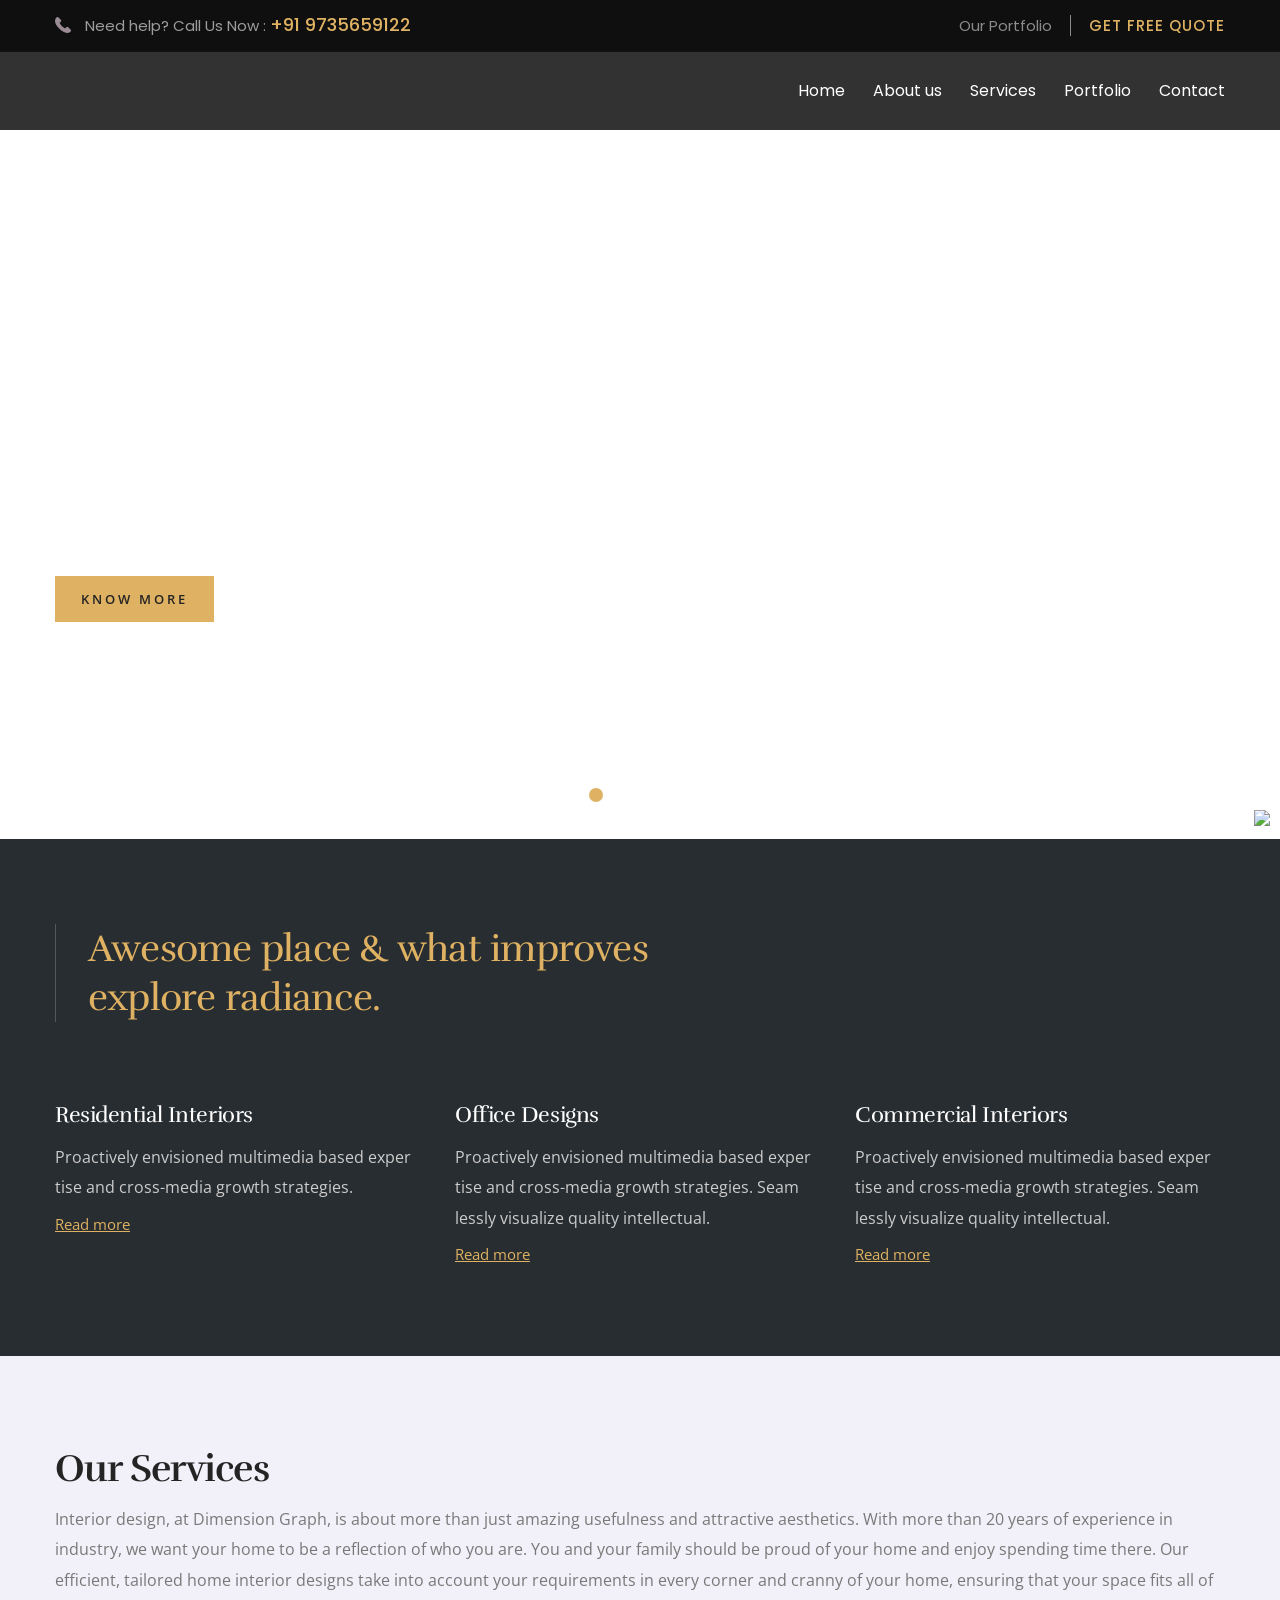
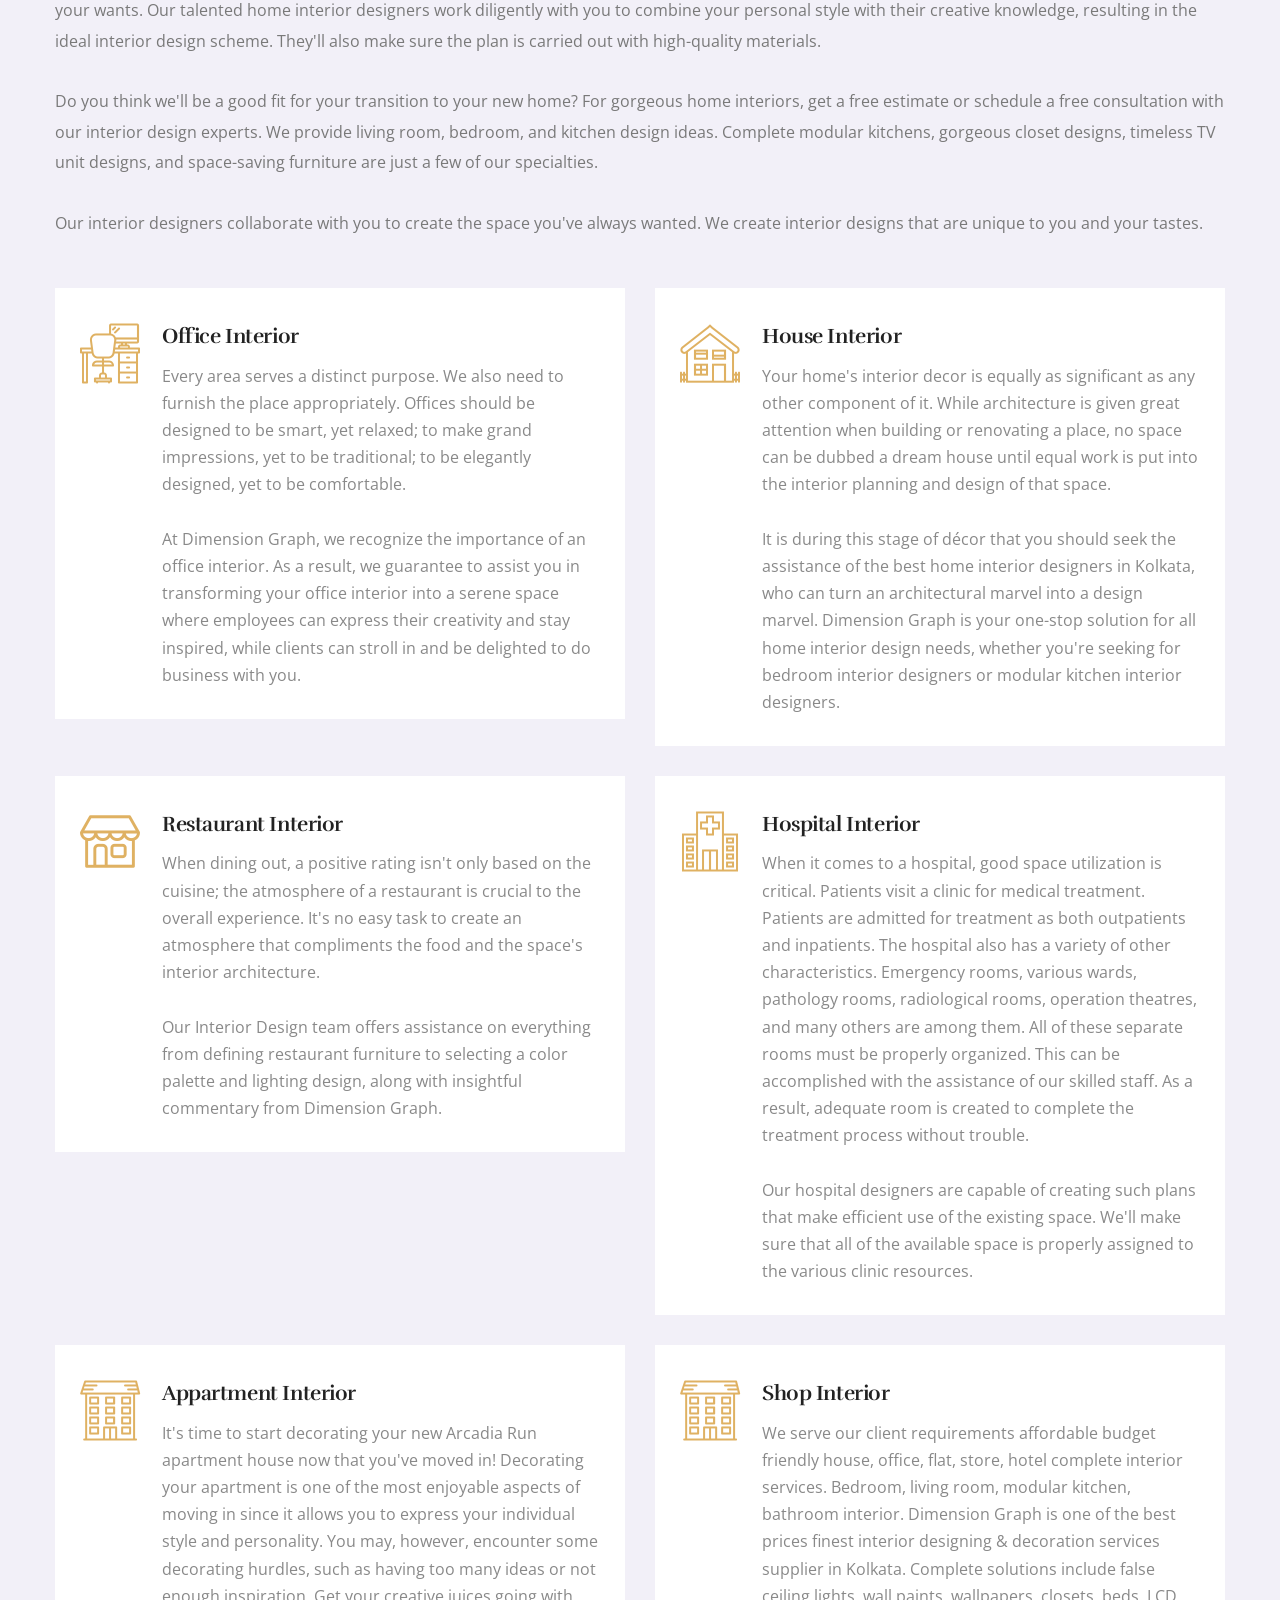
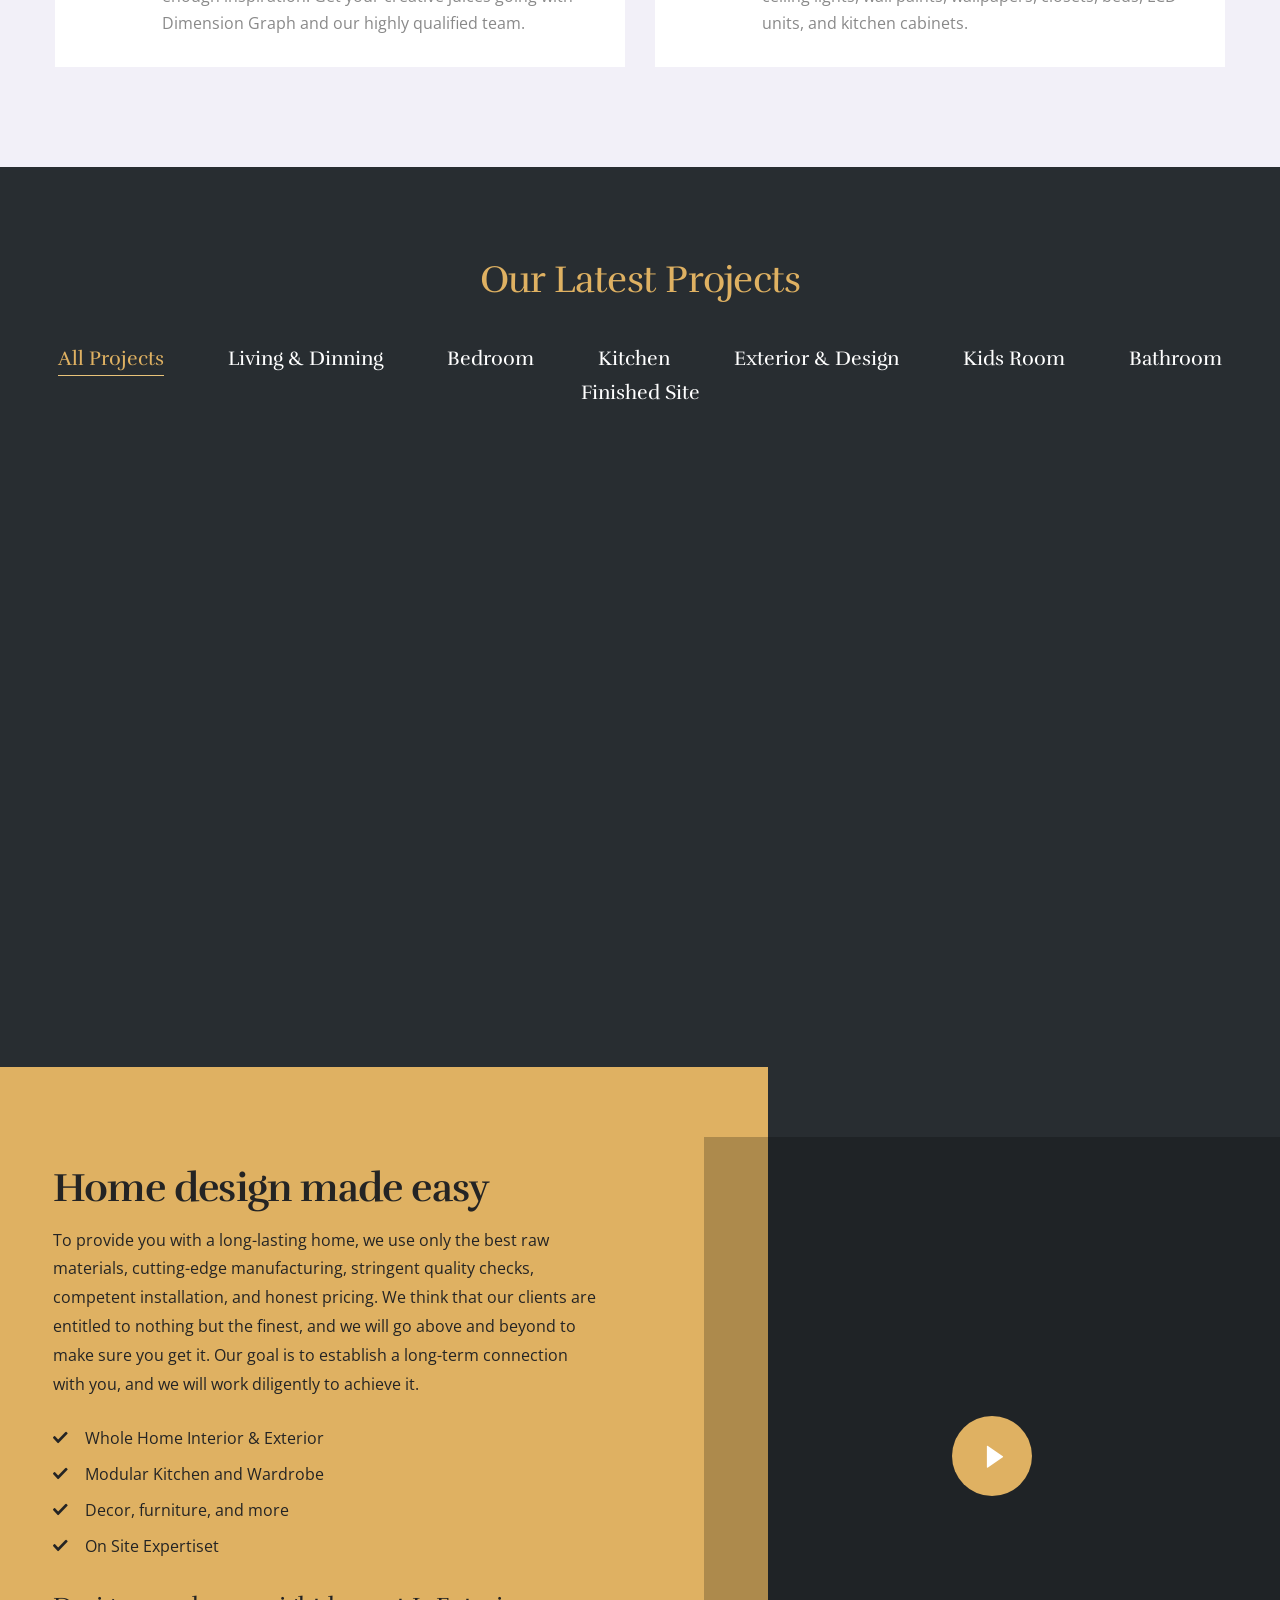
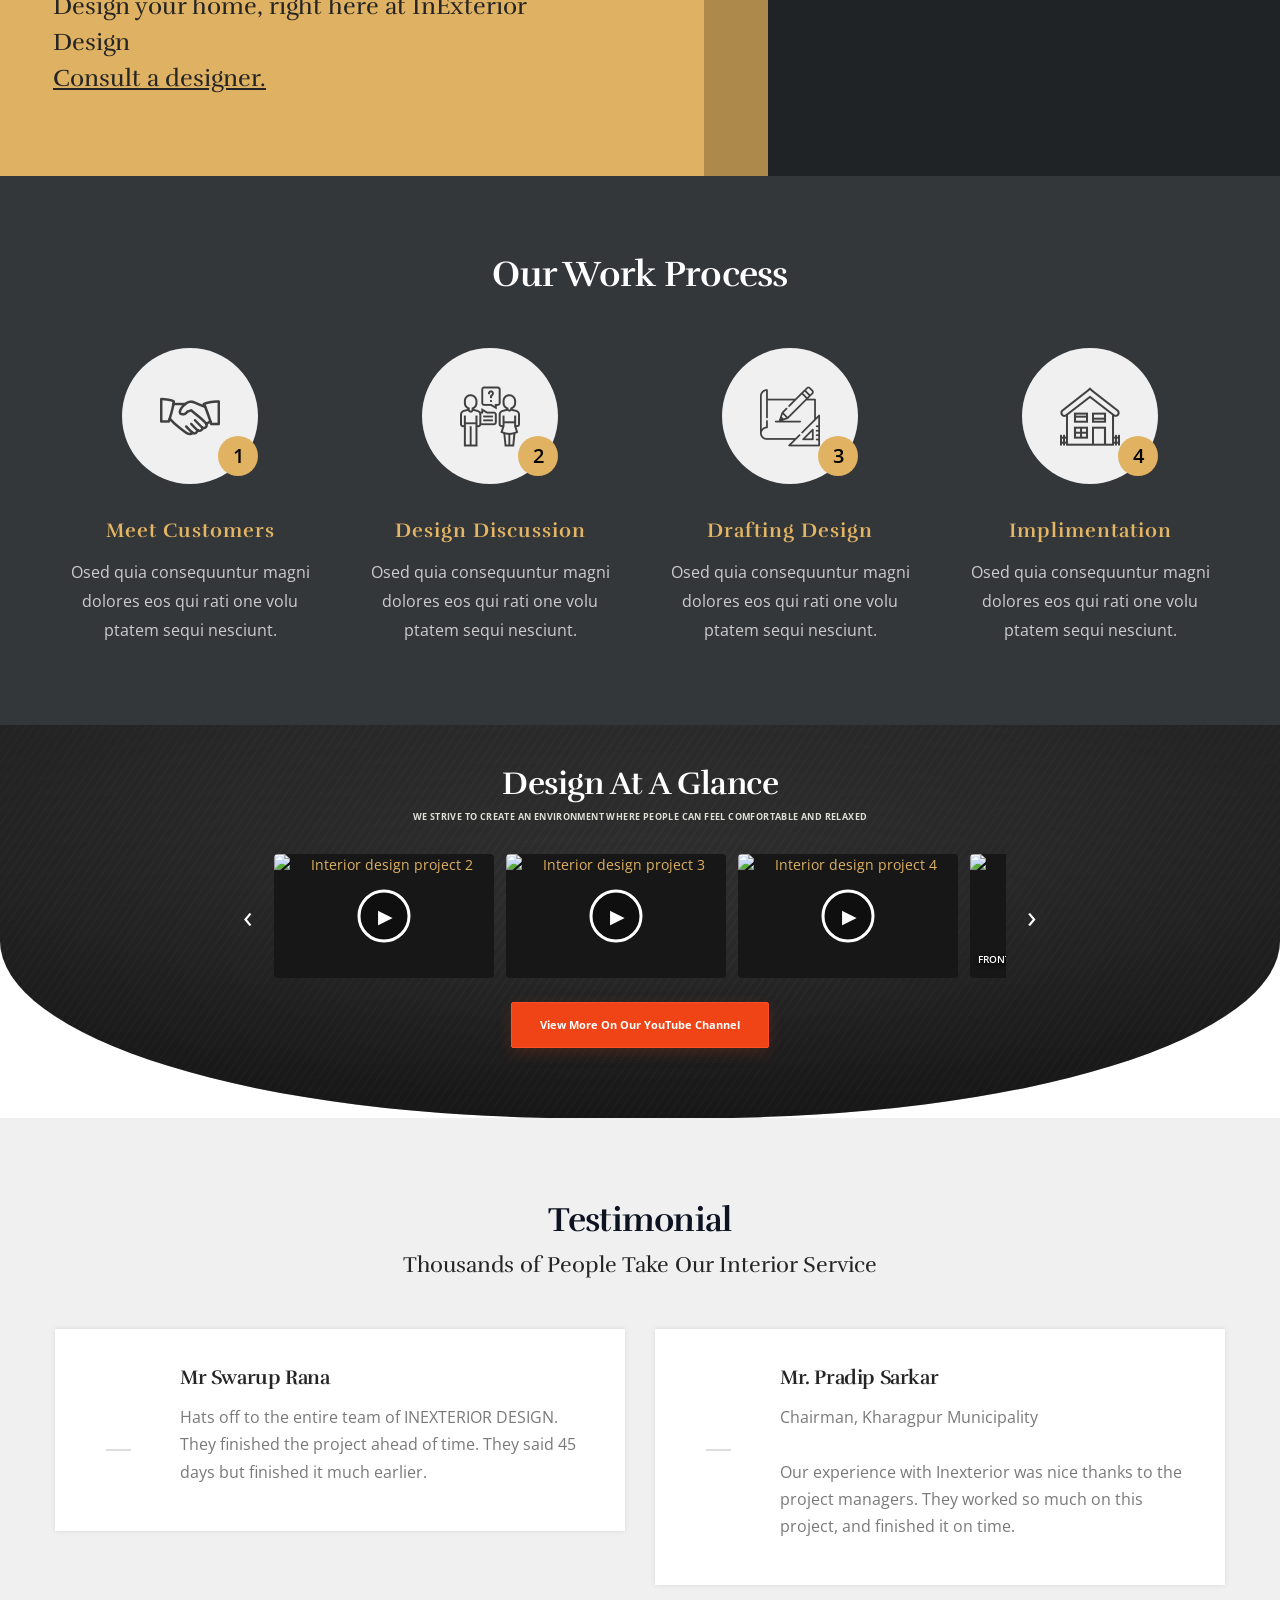
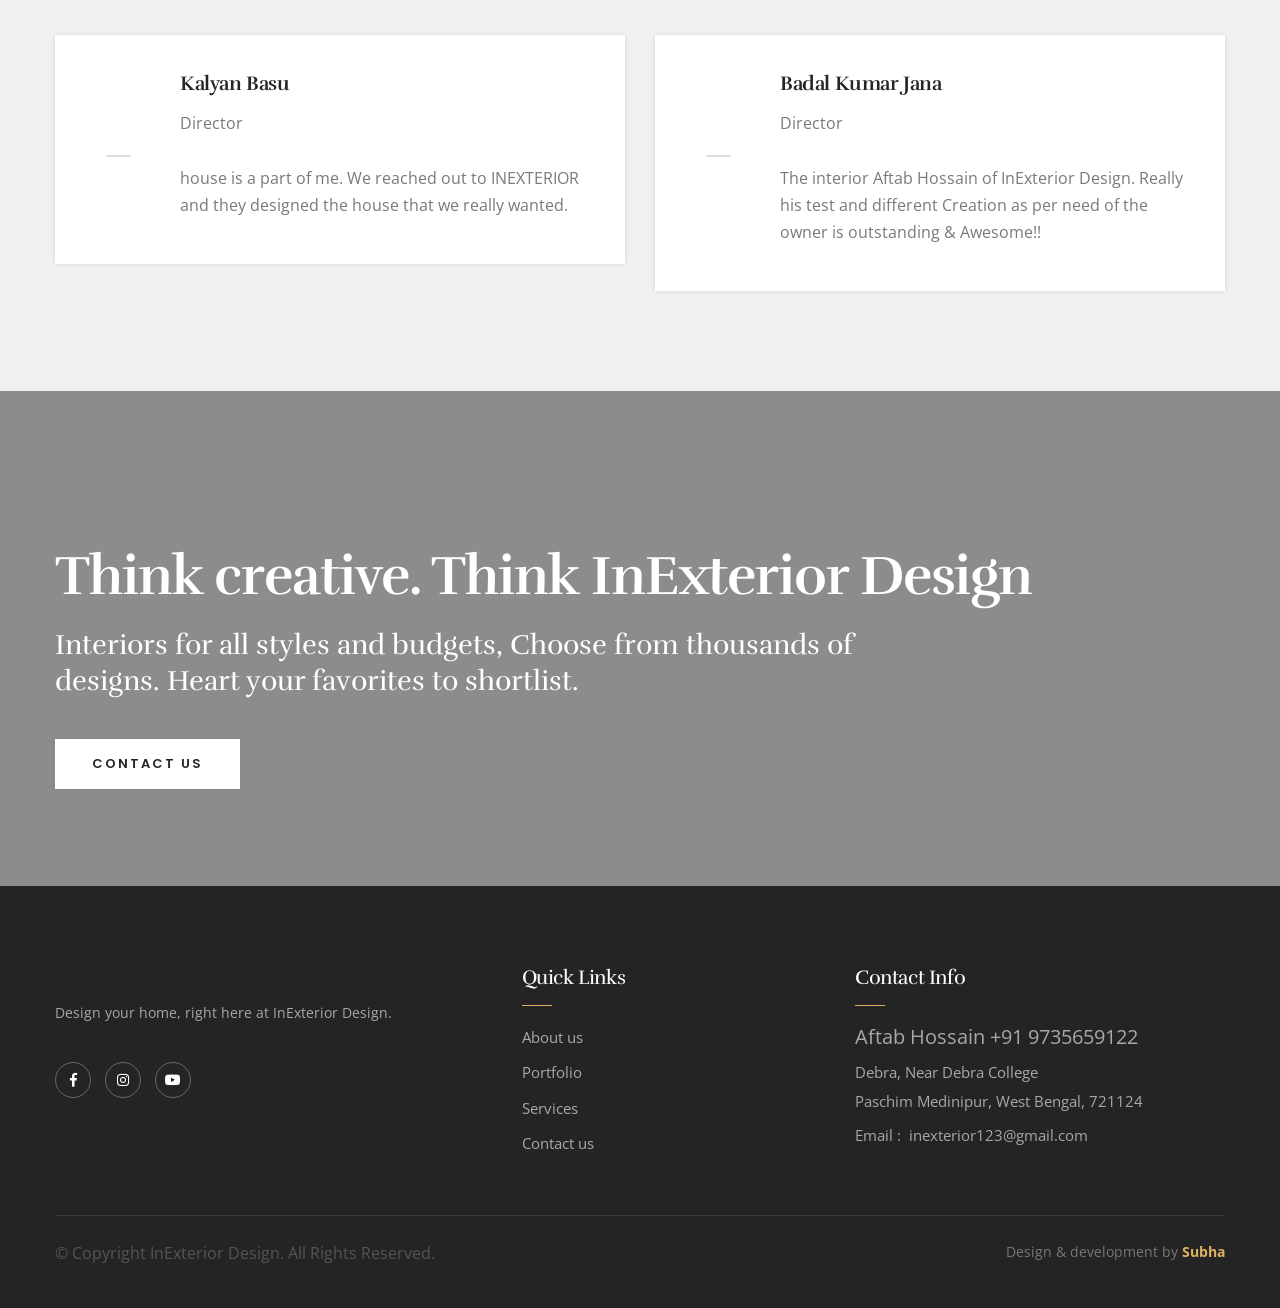
==== index.html @ 264a3fea "Add files via upload" ====
<!DOCTYPE html><html lang="en"><head>
<meta charset="utf-8">
<title>In Exterior Design - Interior and Home Renovation</title>
<!-- Stylesheets -->
<link href="css/bootstrap.css" rel="stylesheet">
<link href="css/style.css" rel="stylesheet">
<link href="css/responsive.css" rel="stylesheet">

<link rel="shortcut icon" href="images/favicon.png" type="image/x-icon">
<link rel="icon" href="images/favicon.png" type="image/x-icon">

<!-- Responsive -->
<meta http-equiv="X-UA-Compatible" content="IE=edge">
<meta name="viewport" content="width=device-width, initial-scale=1.0, maximum-scale=1.0, user-scalable=0">
</head>

<body>

<div class="page-wrapper">
    <!-- Preloader -->
    <!-- <div class="preloader"></div> -->

    <header class="main-header header-style-one">
        <!--Header Top-->
        <div class="header-top">
            <div class="auto-container clearfix">
                <div class="top-left clearfix">
                    <div class="text"><span class="icon flaticon-call-answer"></span> Need help? Call Us Now : <a href="tel:+91 9735659122" class="number">+91 9735659122</a></div>
					
                </div>
                <div class="top-right clearfix">
                    <!-- Info List -->
					<ul class="info-list">
                        <li><a href="portfolio.html">Our Portfolio</a></li>
						<li class="quote"><a href="contact.php">Get Free Quote</a></li>
                    </ul>
                </div>
            </div>
        </div>
        <!-- End Header Top -->

        <!-- Header Upper -->
        <div class="header-upper">
            <div class="inner-container">
                <div class="auto-container clearfix">
                    <!--Info-->
                    <div class="logo-outer">
                        <div class="logo"><a href="./"><img src="images/logo.png" class="py-3" width="200" alt="" title=""></a></div>
                    </div>

                    <!--Nav Box-->
                    <div class="nav-outer clearfix">
                        <!--Mobile Navigation Toggler For Mobile--><div class="mobile-nav-toggler"><span class="icon flaticon-menu-1"></span></div>
                        <nav class="main-menu navbar-expand-md navbar-light">
                            <div class="navbar-header">
                                <!-- Togg le Button -->      
                                <button class="navbar-toggler" type="button" data-toggle="collapse" data-target="#navbarSupportedContent" aria-controls="navbarSupportedContent" aria-expanded="false" aria-label="Toggle navigation">
                                    <span class="icon flaticon-menu-1"></span>
                                </button>
                            </div>
                            
                            <div class="collapse navbar-collapse clearfix" id="navbarSupportedContent">
                                <ul class="navigation clearfix">
                                    <li><a href="#">Home</a></li>
									<li><a href="about.html">About us</a></li>
                                    <li><a href="services.html">Services</a></li>
                                    <li><a href="portfolio.html">Portfolio</a></li>
                                    <li><a href="contact.html">Contact</a></li>
                                </ul>
                            </div>
                        </nav>
                        <!-- Main Menu End-->
						
						<!-- Outer Box -->
                        <!-- <div class="outer-box clearfix">
                            <div class="search-box-btn"><span class="icon flaticon-magnifying-glass-1"></span></div>
                        </div> -->
                    </div>
                </div>
            </div>
        </div>
        <!--End Header Upper-->

    	<!-- Mobile Menu  -->
        <div class="mobile-menu">
            <div class="menu-backdrop"></div>
            <div class="close-btn"><span class="icon flaticon-cancel"></span></div>
            
            <nav class="menu-box">
                <div class="nav-logo"><a href="index-2.html"><img src="images/logo.png" alt="" title=""></a></div>
                <ul class="navigation clearfix"><!--Keep This Empty / Menu will come through Javascript--></ul>
				<!--Social Links-->
				<div class="social-links">
					<ul class="clearfix">
						<li><a href="#"><span class="fab fa-twitter"></span></a></li>
						<li><a href="#"><span class="fab fa-facebook-square"></span></a></li>
						<li><a href="#"><span class="fab fa-pinterest-p"></span></a></li>
						<li><a href="#"><span class="fab fa-instagram"></span></a></li>
						<li><a href="#"><span class="fab fa-youtube"></span></a></li>
					</ul>
                </div>
            </nav>
        </div><!-- End Mobile Menu -->

    </header>
    <!-- End Main Header -->

    <!-- Main Slider -->
    <section class="main-slider">
		<div class="slider-box">
		
			<!-- Banner Carousel -->
			<div class="banner-carousel owl-theme owl-carousel">
			
				<!-- Slide -->
				<div class="slide">
                	<div class="image-layer" style="background-image:url(images/1.jpg)"></div>
					<div class="auto-container">
						<div class="content">
							<h2>We make dream <br> home a reality</h2>
							<div class="text">Since 1989, We inspired fragments of your life stories with the finest kitchens, wardrobes, bedroom sets and living &amp; dining.</div>
							<div class="btns-box">
								<a href="about.php" class="theme-btn btn-style-one"><span class="txt">Know more</span></a>
							</div>
						</div>
					</div>
				</div>
				
				<!-- Slide -->
				<div class="slide">
                	<div class="image-layer" style="background-image:url(images/2.jpg)"></div>
					<div class="auto-container">
						<div class="content">
							<h2>Designs Benefitting <br> Your Persona</h2>
							<div class="text">Since 1989, We inspired fragments of your life stories with the finest kitchens, wardrobes, bedroom sets and living &amp; dining.</div>
							<div class="btns-box">
								<a href="about.php" class="theme-btn btn-style-one"><span class="txt">Know more</span></a>
							</div>
						</div>
					</div>
				</div>
				
				<!-- Slide -->
				<div class="slide">
                	<div class="image-layer" style="background-image:url(images/3.jpg)"></div>
					<div class="auto-container">
						<div class="content">
							<h2>Solution for <br> Modern Kitchen</h2>
							<div class="text">Since 1989, We inspired fragments of your life stories with the finest kitchens, wardrobes, bedroom sets and living &amp; dining.</div>
							<div class="btns-box">
								<a href="about.php" class="theme-btn btn-style-one"><span class="txt">Know more</span></a>
							</div>
						</div>
					</div>
				</div>

				<!-- Slide -->
				<div class="slide">
                	<div class="image-layer" style="background-image:url(images/4.jpg)"></div>
					<div class="auto-container">
						<div class="content">
							<h2>We make dream <br> home a reality</h2>
							<div class="text">Since 1989, We inspired fragments of your life stories with the finest kitchens, wardrobes, bedroom sets and living &amp; dining.</div>
							<div class="btns-box">
								<a href="about.php" class="theme-btn btn-style-one"><span class="txt">Know more</span></a>
							</div>
						</div>
					</div>
				</div>
				
				<!-- Slide -->
				<div class="slide">
                	<div class="image-layer" style="background-image:url(images/5.jpg)"></div>
					<div class="auto-container">
						<div class="content">
							<h2>Designs Benefitting <br> Your Persona</h2>
							<div class="text">Since 1989, We inspired fragments of your life stories with the finest kitchens, wardrobes, bedroom sets and living &amp; dining.</div>
							<div class="btns-box">
								<a href="about.php" class="theme-btn btn-style-one"><span class="txt">Know more</span></a>
							</div>
						</div>
					</div>
				</div>
				
				
				
			</div>
			
		</div>
	</section>
	<!-- End Banner Section -->
    
    <!-- Services Section -->
	<section class="services-section">
		<div class="auto-container">
			<!-- Title Box -->
			<div class="title-box">
				<h2>Awesome place &amp; what improves <br> explore radiance.</h2>
			</div>
			
			<div class="row clearfix">
				
				<!-- Service Block -->
				<div class="service-block col-lg-4 col-md-6 col-sm-12">
					<div class="inner-box wow fadeInLeft" data-wow-delay="0ms" data-wow-duration="1500ms">
						<div class="image">
							<a href="#"><img src="images/3.jpg" alt=""></a>
						</div>
						<div class="lower-content">
							<h3><a href="#">Residential Interiors</a></h3>
							<div class="text">Proactively envisioned multimedia based exper tise and cross-media growth strategies.</div>
							<a href="#" class="read-more">Read more</a>
						</div>
					</div>
				</div>
				
				<!-- Service Block -->
				<div class="service-block col-lg-4 col-md-6 col-sm-12">
					<div class="inner-box wow fadeInUp" data-wow-delay="0ms" data-wow-duration="1500ms">
						<div class="image">
							<a href="#"><img src="images/1.jpg" alt=""></a>
						</div>
						<div class="lower-content">
							<h3><a href="#">Office Designs</a></h3>
							<div class="text">Proactively envisioned multimedia based exper tise and cross-media growth strategies. Seam lessly visualize quality intellectual.</div>
							<a href="#" class="read-more">Read more</a>
						</div>
					</div>
				</div>
				
				<!-- Service Block -->
				<div class="service-block col-lg-4 col-md-6 col-sm-12">
					<div class="inner-box wow fadeInRight" data-wow-delay="0ms" data-wow-duration="1500ms">
						<div class="image">
							<a href="#"><img src="images/Living%20%26%20Dinning%201%20%283%29.jpg" alt=""></a>
						</div>
						<div class="lower-content">
							<h3><a href="#">Commercial Interiors</a></h3>
							<div class="text">Proactively envisioned multimedia based exper tise and cross-media growth strategies. Seam lessly visualize quality intellectual.</div>
							<a href="#" class="read-more">Read more</a>
						</div>
					</div>
				</div>
				
			</div>
			
		</div>
	</section>
	<!-- End Services Section -->
	
	<!-- Services Section Two -->
	<section class="services-section-two">
		<div class="auto-container">
			<!-- Sec Title -->
			<div class="sec-title">
				<h2>Our Services</h2>
				<div class="text">
					Interior design, at Dimension Graph, is about more than just amazing usefulness and attractive aesthetics. With more than 20 years of experience in industry, we want your home to be a reflection of who you are. You and your family should be proud of your home and enjoy spending time there. Our efficient, tailored home interior designs take into account your requirements in every corner and cranny of your home, ensuring that your space fits all of your wants. Our talented home interior designers work diligently with you to combine your personal style with their creative knowledge, resulting in the ideal interior design scheme. They'll also make sure the plan is carried out with high-quality materials. 
					<br><br>
					Do you think we'll be a good fit for your transition to your new home? For gorgeous home interiors, get a free estimate or schedule a free consultation with our interior design experts. We provide living room, bedroom, and kitchen design ideas. Complete modular kitchens, gorgeous closet designs, timeless TV unit designs, and space-saving furniture are just a few of our specialties. 
					<br><br>
					Our interior designers collaborate with you to create the space you've always wanted. We create interior designs that are unique to you and your tastes.
				</div>
			</div>
			
			<div class="row clearfix">
				
				<!-- Service Block -->
				<div class="service-block-two col-md-6 col-sm-12">
					<div class="inner-box wow fadeInLeft" data-wow-delay="0ms" data-wow-duration="1500ms">
						<div class="content">
							<div class="icon-box">
								<span class="icon flaticon-desk-1"></span>
							</div>
							<h3><a href="#">Office Interior</a></h3>
							<div class="text">
								Every area serves a distinct purpose. We also need to furnish the place appropriately. Offices should be designed to be smart, yet relaxed; to make grand impressions, yet to be traditional; to be elegantly designed, yet to be comfortable.
								<br><br>
								At Dimension Graph, we recognize the importance of an office interior. As a result, we guarantee to assist you in transforming your office interior into a serene space where employees can express their creativity and stay inspired, while clients can stroll in and be delighted to do business with you.

							</div>
							<!-- <a href="#" class="read-more">Read More</a> -->
						</div>
					</div>
				</div>
				
				<!-- Service Block -->
				<div class="service-block-two col-md-6 col-sm-12">
					<div class="inner-box wow fadeInLeft" data-wow-delay="300ms" data-wow-duration="1500ms">
						<div class="content">
							<div class="icon-box">
								<span class="icon flaticon-house-1"></span>
							</div>
							<h3><a href="#">House Interior</a></h3>
							<div class="text">
								Your home's interior decor is equally as significant as any other component of it. While architecture is given great attention when building or renovating a place, no space can be dubbed a dream house until equal work is put into the interior planning and design of that space.
								<br><br>It is during this stage of décor that you should seek the assistance of the best home interior designers in Kolkata, who can turn an architectural marvel into a design marvel. Dimension Graph is your one-stop solution for all home interior design needs, whether you're seeking for bedroom interior designers or modular kitchen interior designers.
							</div>
							<!-- <a href="#" class="read-more">Read More</a> -->
						</div>
					</div>
				</div>
				
				<!-- Service Block -->
				<div class="service-block-two col-md-6 col-sm-12">
					<div class="inner-box wow fadeInLeft" data-wow-delay="600ms" data-wow-duration="1500ms">
						<div class="content">
							<div class="icon-box">
								<span class="icon flaticon-shop"></span>
							</div>
							<h3><a href="#">Restaurant Interior</a></h3>
							<div class="text">
								When dining out, a positive rating isn't only based on the cuisine; the atmosphere of a restaurant is crucial to the overall experience. It's no easy task to create an atmosphere that compliments the food and the space's interior architecture.
								<br><br>
								Our Interior Design team offers assistance on everything from defining restaurant furniture to selecting a color palette and lighting design, along with insightful commentary from Dimension Graph.

							</div>
							<!-- <a href="#" class="read-more">Read More</a> -->
						</div>
					</div>
				</div>
				
				<!-- Service Block -->
				<div class="service-block-two col-md-6 col-sm-12">
					<div class="inner-box wow fadeInRight" data-wow-delay="0ms" data-wow-duration="1500ms">
						<div class="content">
							<div class="icon-box">
								<span class="icon flaticon-hospital"></span>
							</div>
							<h3><a href="#">Hospital Interior</a></h3>
							<div class="text">
								When it comes to a hospital, good space utilization is critical. Patients visit a clinic for medical treatment. Patients are admitted for treatment as both outpatients and inpatients. The hospital also has a variety of other characteristics. Emergency rooms, various wards, pathology rooms, radiological rooms, operation theatres, and many others are among them. All of these separate rooms must be properly organized. This can be accomplished with the assistance of our skilled staff. As a result, adequate room is created to complete the treatment process without trouble.
								<br><br>
								Our hospital designers are capable of creating such plans that make efficient use of the existing space. We'll make sure that all of the available space is properly assigned to the various clinic resources. 
							</div>
							<!-- <a href="#" class="read-more">Read More</a> -->
						</div>
					</div>
				</div>
				
				<!-- Service Block -->
				<div class="service-block-two col-md-6 col-sm-12">
					<div class="inner-box wow fadeInRight" data-wow-delay="300ms" data-wow-duration="1500ms">
						<div class="content">
							<div class="icon-box">
								<span class="icon flaticon-apartment-1"></span>
							</div>
							<h3><a href="#">Appartment Interior</a></h3>
							<div class="text">
								It's time to start decorating your new Arcadia Run apartment house now that you've moved in! Decorating your apartment is one of the most enjoyable aspects of moving in since it allows you to express your individual style and personality. You may, however, encounter some decorating hurdles, such as having too many ideas or not enough inspiration. Get your creative juices going with Dimension Graph and our highly qualified team.
							</div>
							<!-- <a href="#" class="read-more">Read More</a> -->
						</div>
					</div>
				</div>

				<!-- Service Block -->
				<div class="service-block-two col-md-6 col-sm-12">
					<div class="inner-box wow fadeInRight" data-wow-delay="300ms" data-wow-duration="1500ms">
						<div class="content">
							<div class="icon-box">
								<span class="icon flaticon-apartment-1"></span>
							</div>
							<h3><a href="#">Shop Interior</a></h3>
							<div class="text">
								We serve our client requirements affordable budget friendly house, office, flat, store, hotel complete interior services. Bedroom, living room, modular kitchen, bathroom interior.  Dimension Graph is one of the best prices finest interior designing &amp; decoration services supplier in Kolkata.  Complete solutions include false ceiling lights, wall paints, wallpapers, closets, beds, LCD units, and kitchen cabinets.
							</div>
							<!-- <a href="#" class="read-more">Read More</a> -->
						</div>
					</div>
				</div>
				
				
				
			</div>
			
		</div>
	</section>
	<!-- End Services Section Two -->
	
	<!-- Project Section -->
	<!-- Project Section -->
<section class="project-section">
    <div class="auto-container">
        <!-- Title Box -->
        <div class="title-box">
            <h2>Our Latest Projects</h2>
        </div>
    </div>
    
    <div class="outer-container">
        
        <!--Isotope Galery-->
        <div class="sortable-masonry">
            
            <!--Filter-->
            <div class="filters clearfix">
                
                <ul class="filter-tabs filter-btns text-center clearfix">
                    <li class="active filter" data-role="button" data-filter=".all">All Projects</li>
                    <li class="filter" data-role="button" data-filter=".living">Living &amp; Dinning</li>
                    <li class="filter" data-role="button" data-filter=".bedroom">Bedroom</li>
                    <li class="filter" data-role="button" data-filter=".kitchen">Kitchen</li>                    
                    <li class="filter" data-role="button" data-filter=".exterior">Exterior &amp; Design</li>
                    <li class="filter" data-role="button" data-filter=".kidsroom">Kids Room</li>
                    <li class="filter" data-role="button" data-filter=".bathroom">Bathroom</li>
                    <li class="filter" data-role="button" data-filter=".finishedsite">Finished Site</li>
                </ul>
                
            </div>

            
            
            <div class="items-container row clearfix">
            
                <!-- Gallery Item -->
                                                <div class="gallery-item small-block masonry-item all living">
                                    <div class="inner-box">
                                        <figure class="image-box">
                                            <img src="images/Living & Dinning 1 (14).jpg" alt="">
                                            <!--Overlay Box-->
                                            <div class="overlay-box">
                                                <div class="overlay-inner">
                                                    <div class="content">
                                                        <a href="images/Living & Dinning 1 (14).jpg" data-fancybox="gallery-1" data-caption="" class="link"><span class="icon flaticon-magnifying-glass-1"></span></a>
                                                    </div>
                                                </div>
                                            </div>
                                        </figure>
                                    </div>
                                </div>
                                                                <div class="gallery-item small-block masonry-item all living">
                                    <div class="inner-box">
                                        <figure class="image-box">
                                            <img src="images/Living & Dinning 1 (5).jpg" alt="">
                                            <!--Overlay Box-->
                                            <div class="overlay-box">
                                                <div class="overlay-inner">
                                                    <div class="content">
                                                        <a href="images/Living & Dinning 1 (5).jpg" data-fancybox="gallery-1" data-caption="" class="link"><span class="icon flaticon-magnifying-glass-1"></span></a>
                                                    </div>
                                                </div>
                                            </div>
                                        </figure>
                                    </div>
                                </div>
                                                                <div class="gallery-item small-block masonry-item all living">
                                    <div class="inner-box">
                                        <figure class="image-box">
                                            <img src="images/Living & Dinning 1 (15).jpg" alt="">
                                            <!--Overlay Box-->
                                            <div class="overlay-box">
                                                <div class="overlay-inner">
                                                    <div class="content">
                                                        <a href="images/Living & Dinning 1 (15).jpg" data-fancybox="gallery-1" data-caption="" class="link"><span class="icon flaticon-magnifying-glass-1"></span></a>
                                                    </div>
                                                </div>
                                            </div>
                                        </figure>
                                    </div>
                                </div>
                                                                <div class="gallery-item small-block masonry-item all living">
                                    <div class="inner-box">
                                        <figure class="image-box">
                                            <img src="images/Living & Dinning 1 (7).jpg" alt="">
                                            <!--Overlay Box-->
                                            <div class="overlay-box">
                                                <div class="overlay-inner">
                                                    <div class="content">
                                                        <a href="images/Living & Dinning 1 (7).jpg" data-fancybox="gallery-1" data-caption="" class="link"><span class="icon flaticon-magnifying-glass-1"></span></a>
                                                    </div>
                                                </div>
                                            </div>
                                        </figure>
                                    </div>
                                </div>
                                                                <div class="gallery-item small-block masonry-item all living">
                                    <div class="inner-box">
                                        <figure class="image-box">
                                            <img src="images/Living & Dinning 1 (9).jpg" alt="">
                                            <!--Overlay Box-->
                                            <div class="overlay-box">
                                                <div class="overlay-inner">
                                                    <div class="content">
                                                        <a href="images/Living & Dinning 1 (9).jpg" data-fancybox="gallery-1" data-caption="" class="link"><span class="icon flaticon-magnifying-glass-1"></span></a>
                                                    </div>
                                                </div>
                                            </div>
                                        </figure>
                                    </div>
                                </div>
                                                                <div class="gallery-item small-block masonry-item all living">
                                    <div class="inner-box">
                                        <figure class="image-box">
                                            <img src="images/Living & Dinning 1 (12).jpg" alt="">
                                            <!--Overlay Box-->
                                            <div class="overlay-box">
                                                <div class="overlay-inner">
                                                    <div class="content">
                                                        <a href="images/Living & Dinning 1 (12).jpg" data-fancybox="gallery-1" data-caption="" class="link"><span class="icon flaticon-magnifying-glass-1"></span></a>
                                                    </div>
                                                </div>
                                            </div>
                                        </figure>
                                    </div>
                                </div>
                                                                <div class="gallery-item small-block masonry-item all living">
                                    <div class="inner-box">
                                        <figure class="image-box">
                                            <img src="images/Living & Dinning 1 (11).jpg" alt="">
                                            <!--Overlay Box-->
                                            <div class="overlay-box">
                                                <div class="overlay-inner">
                                                    <div class="content">
                                                        <a href="images/Living & Dinning 1 (11).jpg" data-fancybox="gallery-1" data-caption="" class="link"><span class="icon flaticon-magnifying-glass-1"></span></a>
                                                    </div>
                                                </div>
                                            </div>
                                        </figure>
                                    </div>
                                </div>
                                                                <div class="gallery-item small-block masonry-item all living">
                                    <div class="inner-box">
                                        <figure class="image-box">
                                            <img src="images/Living & Dinning 1 (13).jpg" alt="">
                                            <!--Overlay Box-->
                                            <div class="overlay-box">
                                                <div class="overlay-inner">
                                                    <div class="content">
                                                        <a href="images/Living & Dinning 1 (13).jpg" data-fancybox="gallery-1" data-caption="" class="link"><span class="icon flaticon-magnifying-glass-1"></span></a>
                                                    </div>
                                                </div>
                                            </div>
                                        </figure>
                                    </div>
                                </div>
                                                                <div class="gallery-item small-block masonry-item all living">
                                    <div class="inner-box">
                                        <figure class="image-box">
                                            <img src="images/Living & Dinning 1 (8).jpg" alt="">
                                            <!--Overlay Box-->
                                            <div class="overlay-box">
                                                <div class="overlay-inner">
                                                    <div class="content">
                                                        <a href="images/Living & Dinning 1 (8).jpg" data-fancybox="gallery-1" data-caption="" class="link"><span class="icon flaticon-magnifying-glass-1"></span></a>
                                                    </div>
                                                </div>
                                            </div>
                                        </figure>
                                    </div>
                                </div>
                                                                <div class="gallery-item small-block masonry-item all living">
                                    <div class="inner-box">
                                        <figure class="image-box">
                                            <img src="images/Living & Dinning 1 (3).jpg" alt="">
                                            <!--Overlay Box-->
                                            <div class="overlay-box">
                                                <div class="overlay-inner">
                                                    <div class="content">
                                                        <a href="images/Living & Dinning 1 (3).jpg" data-fancybox="gallery-1" data-caption="" class="link"><span class="icon flaticon-magnifying-glass-1"></span></a>
                                                    </div>
                                                </div>
                                            </div>
                                        </figure>
                                    </div>
                                </div>
                                                                <div class="gallery-item small-block masonry-item all living">
                                    <div class="inner-box">
                                        <figure class="image-box">
                                            <img src="images/Living & Dinning 1 (2).jpg" alt="">
                                            <!--Overlay Box-->
                                            <div class="overlay-box">
                                                <div class="overlay-inner">
                                                    <div class="content">
                                                        <a href="images/Living & Dinning 1 (2).jpg" data-fancybox="gallery-1" data-caption="" class="link"><span class="icon flaticon-magnifying-glass-1"></span></a>
                                                    </div>
                                                </div>
                                            </div>
                                        </figure>
                                    </div>
                                </div>
                                                                <div class="gallery-item small-block masonry-item all living">
                                    <div class="inner-box">
                                        <figure class="image-box">
                                            <img src="images/Living & Dinning 1 (1).jpg" alt="">
                                            <!--Overlay Box-->
                                            <div class="overlay-box">
                                                <div class="overlay-inner">
                                                    <div class="content">
                                                        <a href="images/Living & Dinning 1 (1).jpg" data-fancybox="gallery-1" data-caption="" class="link"><span class="icon flaticon-magnifying-glass-1"></span></a>
                                                    </div>
                                                </div>
                                            </div>
                                        </figure>
                                    </div>
                                </div>
                                                                <div class="gallery-item small-block masonry-item all living">
                                    <div class="inner-box">
                                        <figure class="image-box">
                                            <img src="images/Living & Dinning 1 (10).jpg" alt="">
                                            <!--Overlay Box-->
                                            <div class="overlay-box">
                                                <div class="overlay-inner">
                                                    <div class="content">
                                                        <a href="images/Living & Dinning 1 (10).jpg" data-fancybox="gallery-1" data-caption="" class="link"><span class="icon flaticon-magnifying-glass-1"></span></a>
                                                    </div>
                                                </div>
                                            </div>
                                        </figure>
                                    </div>
                                </div>
                                                                <div class="gallery-item small-block masonry-item all living">
                                    <div class="inner-box">
                                        <figure class="image-box">
                                            <img src="images/Living & Dinning 1 (4).jpg" alt="">
                                            <!--Overlay Box-->
                                            <div class="overlay-box">
                                                <div class="overlay-inner">
                                                    <div class="content">
                                                        <a href="images/Living & Dinning 1 (4).jpg" data-fancybox="gallery-1" data-caption="" class="link"><span class="icon flaticon-magnifying-glass-1"></span></a>
                                                    </div>
                                                </div>
                                            </div>
                                        </figure>
                                    </div>
                                </div>
                                                                                <div class="gallery-item small-block masonry-item all bedroom">
                                    <div class="inner-box">
                                        <figure class="image-box">
                                            <img src="images/Bedroom1 (1).jpg" alt="">
                                            <!--Overlay Box-->
                                            <div class="overlay-box">
                                                <div class="overlay-inner">
                                                    <div class="content">
                                                        <a href="images/Bedroom1 (1).jpg" data-fancybox="gallery-1" data-caption="" class="link"><span class="icon flaticon-magnifying-glass-1"></span></a>
                                                    </div>
                                                </div>
                                            </div>
                                        </figure>
                                    </div>
                                </div>
                                                                <div class="gallery-item small-block masonry-item all bedroom">
                                    <div class="inner-box">
                                        <figure class="image-box">
                                            <img src="images/Bedroom1 (10).jpg" alt="">
                                            <!--Overlay Box-->
                                            <div class="overlay-box">
                                                <div class="overlay-inner">
                                                    <div class="content">
                                                        <a href="images/Bedroom1 (10).jpg" data-fancybox="gallery-1" data-caption="" class="link"><span class="icon flaticon-magnifying-glass-1"></span></a>
                                                    </div>
                                                </div>
                                            </div>
                                        </figure>
                                    </div>
                                </div>
                                                                <div class="gallery-item small-block masonry-item all bedroom">
                                    <div class="inner-box">
                                        <figure class="image-box">
                                            <img src="images/Bathroom 1 (4).jpg" alt="">
                                            <!--Overlay Box-->
                                            <div class="overlay-box">
                                                <div class="overlay-inner">
                                                    <div class="content">
                                                        <a href="images/Bedroom1 (4).jpg" data-fancybox="gallery-1" data-caption="" class="link"><span class="icon flaticon-magnifying-glass-1"></span></a>
                                                    </div>
                                                </div>
                                            </div>
                                        </figure>
                                    </div>
                                </div>
                                                                <div class="gallery-item small-block masonry-item all bedroom">
                                    <div class="inner-box">
                                        <figure class="image-box">
                                            <img src="images/Bedroom1 (8).jpg" alt="">
                                            <!--Overlay Box-->
                                            <div class="overlay-box">
                                                <div class="overlay-inner">
                                                    <div class="content">
                                                        <a href="images/Bedroom1 (8).jpg" data-fancybox="gallery-1" data-caption="" class="link"><span class="icon flaticon-magnifying-glass-1"></span></a>
                                                    </div>
                                                </div>
                                            </div>
                                        </figure>
                                    </div>
                                </div>
                                                                <div class="gallery-item small-block masonry-item all bedroom">
                                    <div class="inner-box">
                                        <figure class="image-box">
                                            <img src="images/Bedroom1 (2).jpg" alt="">
                                            <!--Overlay Box-->
                                            <div class="overlay-box">
                                                <div class="overlay-inner">
                                                    <div class="content">
                                                        <a href="images/Bedroom1 (2).jpg" data-fancybox="gallery-1" data-caption="" class="link"><span class="icon flaticon-magnifying-glass-1"></span></a>
                                                    </div>
                                                </div>
                                            </div>
                                        </figure>
                                    </div>
                                </div>
                                                                <div class="gallery-item small-block masonry-item all bedroom">
                                    <div class="inner-box">
                                        <figure class="image-box">
                                            <img src="images/Bedroom1 (5).jpg" alt="">
                                            <!--Overlay Box-->
                                            <div class="overlay-box">
                                                <div class="overlay-inner">
                                                    <div class="content">
                                                        <a href="images/Bedroom1 (5).jpg" data-fancybox="gallery-1" data-caption="" class="link"><span class="icon flaticon-magnifying-glass-1"></span></a>
                                                    </div>
                                                </div>
                                            </div>
                                        </figure>
                                    </div>
                                </div>
                                                                <div class="gallery-item small-block masonry-item all bedroom">
                                    <div class="inner-box">
                                        <figure class="image-box">
                                            <img src="images/Bedroom1 (9).jpg" alt="">
                                            <!--Overlay Box-->
                                            <div class="overlay-box">
                                                <div class="overlay-inner">
                                                    <div class="content">
                                                        <a href="images/Bedroom1 (9).jpg" data-fancybox="gallery-1" data-caption="" class="link"><span class="icon flaticon-magnifying-glass-1"></span></a>
                                                    </div>
                                                </div>
                                            </div>
                                        </figure>
                                    </div>
                                </div>
                                                                <div class="gallery-item small-block masonry-item all bedroom">
                                    <div class="inner-box">
                                        <figure class="image-box">
                                            <img src="images/Bedroom1 (6).jpg" alt="">
                                            <!--Overlay Box-->
                                            <div class="overlay-box">
                                                <div class="overlay-inner">
                                                    <div class="content">
                                                        <a href="images/Bedroom1 (6).jpg" data-fancybox="gallery-1" data-caption="" class="link"><span class="icon flaticon-magnifying-glass-1"></span></a>
                                                    </div>
                                                </div>
                                            </div>
                                        </figure>
                                    </div>
                                </div>
                                                                <div class="gallery-item small-block masonry-item all bedroom">
                                    <div class="inner-box">
                                        <figure class="image-box">
                                            <img src="images/Bedroom1 (11).jpg" alt="">
                                            <!--Overlay Box-->
                                            <div class="overlay-box">
                                                <div class="overlay-inner">
                                                    <div class="content">
                                                        <a href="images/Bedroom1 (11).jpg" data-fancybox="gallery-1" data-caption="" class="link"><span class="icon flaticon-magnifying-glass-1"></span></a>
                                                    </div>
                                                </div>
                                            </div>
                                        </figure>
                                    </div>
                                </div>
                                                                <div class="gallery-item small-block masonry-item all bedroom">
                                    <div class="inner-box">
                                        <figure class="image-box">
                                            <img src="images/Bedroom1 (3).jpg" alt="">
                                            <!--Overlay Box-->
                                            <div class="overlay-box">
                                                <div class="overlay-inner">
                                                    <div class="content">
                                                        <a href="images/Bedroom1 (3).jpg" data-fancybox="gallery-1" data-caption="" class="link"><span class="icon flaticon-magnifying-glass-1"></span></a>
                                                    </div>
                                                </div>
                                            </div>
                                        </figure>
                                    </div>
                                </div>
                                                                                <div class="gallery-item small-block masonry-item all kitchen">
                                    <div class="inner-box">
                                        <figure class="image-box">
                                            <img src="images/Kitchen1 (1).jpg" alt="">
                                            <!--Overlay Box-->
                                            <div class="overlay-box">
                                                <div class="overlay-inner">
                                                    <div class="content">
                                                        <a href="images/Kitchen1 (1).jpg" data-fancybox="gallery-1" data-caption="" class="link"><span class="icon flaticon-magnifying-glass-1"></span></a>
                                                    </div>
                                                </div>
                                            </div>
                                        </figure>
                                    </div>
                                </div>
                                                                <div class="gallery-item small-block masonry-item all kitchen">
                                    <div class="inner-box">
                                        <figure class="image-box">
                                            <img src="images/Kitchen1 (5).jpg" alt="">
                                            <!--Overlay Box-->
                                            <div class="overlay-box">
                                                <div class="overlay-inner">
                                                    <div class="content">
                                                        <a href="images/Kitchen1 (5).jpg" data-fancybox="gallery-1" data-caption="" class="link"><span class="icon flaticon-magnifying-glass-1"></span></a>
                                                    </div>
                                                </div>
                                            </div>
                                        </figure>
                                    </div>
                                </div>
                                                                <div class="gallery-item small-block masonry-item all kitchen">
                                    <div class="inner-box">
                                        <figure class="image-box">
                                            <img src="images/Kidsroom (3).jpg" alt="">
                                            <!--Overlay Box-->
                                            <div class="overlay-box">
                                                <div class="overlay-inner">
                                                    <div class="content">
                                                        <a href="images/Kitchen1 (3).jpg" data-fancybox="gallery-1" data-caption="" class="link"><span class="icon flaticon-magnifying-glass-1"></span></a>
                                                    </div>
                                                </div>
                                            </div>
                                        </figure>
                                    </div>
                                </div>
                                                                <div class="gallery-item small-block masonry-item all kitchen">
                                    <div class="inner-box">
                                        <figure class="image-box">
                                            <img src="images/Kitchen1 (4).jpg" alt="">
                                            <!--Overlay Box-->
                                            <div class="overlay-box">
                                                <div class="overlay-inner">
                                                    <div class="content">
                                                        <a href="images/Kitchen1 (4).jpg" data-fancybox="gallery-1" data-caption="" class="link"><span class="icon flaticon-magnifying-glass-1"></span></a>
                                                    </div>
                                                </div>
                                            </div>
                                        </figure>
                                    </div>
                                </div>
                                                                                <div class="gallery-item small-block masonry-item all kidsroom">
                                    <div class="inner-box">
                                        <figure class="image-box">
                                            <img src="images/Kidsroom (1).jpg" alt="">
                                            <!--Overlay Box-->
                                            <div class="overlay-box">
                                                <div class="overlay-inner">
                                                    <div class="content">
                                                        <a href="images/Kidsroom (1).jpg" data-fancybox="gallery-1" data-caption="" class="link"><span class="icon flaticon-magnifying-glass-1"></span></a>
                                                    </div>
                                                </div>
                                            </div>
                                        </figure>
                                    </div>
                                </div>
                                                                <div class="gallery-item small-block masonry-item all kidsroom">
                                    <div class="inner-box">
                                        <figure class="image-box">
                                            <img src="images/Kidsroom (3).jpg" alt="">
                                            <!--Overlay Box-->
                                            <div class="overlay-box">
                                                <div class="overlay-inner">
                                                    <div class="content">
                                                        <a href="images/Kidsroom (3).jpg" data-fancybox="gallery-1" data-caption="" class="link"><span class="icon flaticon-magnifying-glass-1"></span></a>
                                                    </div>
                                                </div>
                                            </div>
                                        </figure>
                                    </div>
                                </div>
                                                                <div class="gallery-item small-block masonry-item all kidsroom">
                                    <div class="inner-box">
                                        <figure class="image-box">
                                            <img src="images/Kidsroom (2).jpg" alt="">
                                            <!--Overlay Box-->
                                            <div class="overlay-box">
                                                <div class="overlay-inner">
                                                    <div class="content">
                                                        <a href="images/Kidsroom (2).jpg" data-fancybox="gallery-1" data-caption="" class="link"><span class="icon flaticon-magnifying-glass-1"></span></a>
                                                    </div>
                                                </div>
                                            </div>
                                        </figure>
                                    </div>
                                </div>
                                                                                <div class="gallery-item small-block masonry-item all bathroom">
                                    <div class="inner-box">
                                        <figure class="image-box">
                                            <img src="images/Bathroom 1 (4).jpg" alt="">
                                            <!--Overlay Box-->
                                            <div class="overlay-box">
                                                <div class="overlay-inner">
                                                    <div class="content">
                                                        <a href="images/Bathroom 1 (4).jpg" data-fancybox="gallery-1" data-caption="" class="link"><span class="icon flaticon-magnifying-glass-1"></span></a>
                                                    </div>
                                                </div>
                                            </div>
                                        </figure>
                                    </div>
                                </div>
                                                                <div class="gallery-item small-block masonry-item all bathroom">
                                    <div class="inner-box">
                                        <figure class="image-box">
                                            <img src="images/Bathroom 1 (6).jpg" alt="">
                                            <!--Overlay Box-->
                                            <div class="overlay-box">
                                                <div class="overlay-inner">
                                                    <div class="content">
                                                        <a href="images/Bathroom 1 (6).jpg" data-fancybox="gallery-1" data-caption="" class="link"><span class="icon flaticon-magnifying-glass-1"></span></a>
                                                    </div>
                                                </div>
                                            </div>
                                        </figure>
                                    </div>
                                </div>
                                                                <div class="gallery-item small-block masonry-item all bathroom">
                                    <div class="inner-box">
                                        <figure class="image-box">
                                            <img src="images/Bathroom 1 (5).jpg" alt="">
                                            <!--Overlay Box-->
                                            <div class="overlay-box">
                                                <div class="overlay-inner">
                                                    <div class="content">
                                                        <a href="images/Bathroom 1 (5).jpg" data-fancybox="gallery-1" data-caption="" class="link"><span class="icon flaticon-magnifying-glass-1"></span></a>
                                                    </div>
                                                </div>
                                            </div>
                                        </figure>
                                    </div>
                                </div>
                                                                <div class="gallery-item small-block masonry-item all bathroom">
                                    <div class="inner-box">
                                        <figure class="image-box">
                                            <img src="images/Bathroom 1 (2).jpg" alt="">
                                            <!--Overlay Box-->
                                            <div class="overlay-box">
                                                <div class="overlay-inner">
                                                    <div class="content">
                                                        <a href="images/Bathroom 1 (2).jpg" data-fancybox="gallery-1" data-caption="" class="link"><span class="icon flaticon-magnifying-glass-1"></span></a>
                                                    </div>
                                                </div>
                                            </div>
                                        </figure>
                                    </div>
                                </div>
                                                                <div class="gallery-item small-block masonry-item all bathroom">
                                    <div class="inner-box">
                                        <figure class="image-box">
                                            <img src="images/Bathroom 1 (3).jpg" alt="">
                                            <!--Overlay Box-->
                                            <div class="overlay-box">
                                                <div class="overlay-inner">
                                                    <div class="content">
                                                        <a href="images/Bathroom 1 (3).jpg" data-fancybox="gallery-1" data-caption="" class="link"><span class="icon flaticon-magnifying-glass-1"></span></a>
                                                    </div>
                                                </div>
                                            </div>
                                        </figure>
                                    </div>
                                </div>
                                                                                <div class="gallery-item small-block masonry-item all finishedsite">
                                    <div class="inner-box">
                                        <figure class="image-box">
                                            <img src="images/IMG_4972.JPG" alt="">
                                            <!--Overlay Box-->
                                            <div class="overlay-box">
                                                <div class="overlay-inner">
                                                    <div class="content">
                                                        <a href="images/IMG_4972.JPG" data-fancybox="gallery-1" data-caption="" class="link"><span class="icon flaticon-magnifying-glass-1"></span></a>
                                                    </div>
                                                </div>
                                            </div>
                                        </figure>
                                    </div>
                                </div>
                                                                <div class="gallery-item small-block masonry-item all finishedsite">
                                    <div class="inner-box">
                                        <figure class="image-box">
                                            <img src="images/IMG_4930.JPG" alt="">
                                            <!--Overlay Box-->
                                            <div class="overlay-box">
                                                <div class="overlay-inner">
                                                    <div class="content">
                                                        <a href="images/IMG_4930.JPG" data-fancybox="gallery-1" data-caption="" class="link"><span class="icon flaticon-magnifying-glass-1"></span></a>
                                                    </div>
                                                </div>
                                            </div>
                                        </figure>
                                    </div>
                                </div>
                                                                <div class="gallery-item small-block masonry-item all finishedsite">
                                    <div class="inner-box">
                                        <figure class="image-box">
                                            <img src="images/new1 (19).jpeg" alt="">
                                            <!--Overlay Box-->
                                            <div class="overlay-box">
                                                <div class="overlay-inner">
                                                    <div class="content">
                                                        <a href="images/new1 (19).jpeg" data-fancybox="gallery-1" data-caption="" class="link"><span class="icon flaticon-magnifying-glass-1"></span></a>
                                                    </div>
                                                </div>
                                            </div>
                                        </figure>
                                    </div>
                                </div>
                                                                <div class="gallery-item small-block masonry-item all finishedsite">
                                    <div class="inner-box">
                                        <figure class="image-box">
                                            <img src="images/IMG_4135.JPG" alt="">
                                            <!--Overlay Box-->
                                            <div class="overlay-box">
                                                <div class="overlay-inner">
                                                    <div class="content">
                                                        <a href="images/IMG_4135.JPG" data-fancybox="gallery-1" data-caption="" class="link"><span class="icon flaticon-magnifying-glass-1"></span></a>
                                                    </div>
                                                </div>
                                            </div>
                                        </figure>
                                    </div>
                                </div>
                                                                <div class="gallery-item small-block masonry-item all finishedsite">
                                    <div class="inner-box">
                                        <figure class="image-box">
                                            <img src="images/new1 (13).jpeg" alt="">
                                            <!--Overlay Box-->
                                            <div class="overlay-box">
                                                <div class="overlay-inner">
                                                    <div class="content">
                                                        <a href="images/new1 (13).jpeg" data-fancybox="gallery-1" data-caption="" class="link"><span class="icon flaticon-magnifying-glass-1"></span></a>
                                                    </div>
                                                </div>
                                            </div>
                                        </figure>
                                    </div>
                                </div>
                                                                <div class="gallery-item small-block masonry-item all finishedsite">
                                    <div class="inner-box">
                                        <figure class="image-box">
                                            <img src="images/IMG_4758.JPG" alt="">
                                            <!--Overlay Box-->
                                            <div class="overlay-box">
                                                <div class="overlay-inner">
                                                    <div class="content">
                                                        <a href="images/IMG_4758.JPG" data-fancybox="gallery-1" data-caption="" class="link"><span class="icon flaticon-magnifying-glass-1"></span></a>
                                                    </div>
                                                </div>
                                            </div>
                                        </figure>
                                    </div>
                                </div>
                                                                <div class="gallery-item small-block masonry-item all finishedsite">
                                    <div class="inner-box">
                                        <figure class="image-box">
                                            <img src="images/h (16).JPG" alt="">
                                            <!--Overlay Box-->
                                            <div class="overlay-box">
                                                <div class="overlay-inner">
                                                    <div class="content">
                                                        <a href="images/h (16).JPG" data-fancybox="gallery-1" data-caption="" class="link"><span class="icon flaticon-magnifying-glass-1"></span></a>
                                                    </div>
                                                </div>
                                            </div>
                                        </figure>
                                    </div>
                                </div>
                                                                <div class="gallery-item small-block masonry-item all finishedsite">
                                    <div class="inner-box">
                                        <figure class="image-box">
                                            <img src="images/kitchen  (1).JPG" alt="">
                                            <!--Overlay Box-->
                                            <div class="overlay-box">
                                                <div class="overlay-inner">
                                                    <div class="content">
                                                        <a href="images/kitchen (1).JPG" data-fancybox="gallery-1" data-caption="" class="link"><span class="icon flaticon-magnifying-glass-1"></span></a>
                                                    </div>
                                                </div>
                                            </div>
                                        </figure>
                                    </div>
                                </div>
                                                                <div class="gallery-item small-block masonry-item all finishedsite">
                                    <div class="inner-box">
                                        <figure class="image-box">
                                            <img src="images/IMG_4925.JPG" alt="">
                                            <!--Overlay Box-->
                                            <div class="overlay-box">
                                                <div class="overlay-inner">
                                                    <div class="content">
                                                        <a href="images/IMG_4925.JPG" data-fancybox="gallery-1" data-caption="" class="link"><span class="icon flaticon-magnifying-glass-1"></span></a>
                                                    </div>
                                                </div>
                                            </div>
                                        </figure>
                                    </div>
                                </div>
                                                                <div class="gallery-item small-block masonry-item all finishedsite">
                                    <div class="inner-box">
                                        <figure class="image-box">
                                            <img src="images/new1 (11).jpeg" alt="">
                                            <!--Overlay Box-->
                                            <div class="overlay-box">
                                                <div class="overlay-inner">
                                                    <div class="content">
                                                        <a href="images/new1 (11).jpeg" data-fancybox="gallery-1" data-caption="" class="link"><span class="icon flaticon-magnifying-glass-1"></span></a>
                                                    </div>
                                                </div>
                                            </div>
                                        </figure>
                                    </div>
                                </div>
                                                                <div class="gallery-item small-block masonry-item all finishedsite">
                                    <div class="inner-box">
                                        <figure class="image-box">
                                            <img src="images/IMG_5018.JPG" alt="">
                                            <!--Overlay Box-->
                                            <div class="overlay-box">
                                                <div class="overlay-inner">
                                                    <div class="content">
                                                        <a href="images/IMG_5018.JPG" data-fancybox="gallery-1" data-caption="" class="link"><span class="icon flaticon-magnifying-glass-1"></span></a>
                                                    </div>
                                                </div>
                                            </div>
                                        </figure>
                                    </div>
                                </div>
                                                                <div class="gallery-item small-block masonry-item all finishedsite">
                                    <div class="inner-box">
                                        <figure class="image-box">
                                            <img src="images/IMG_4912.JPG" alt="">
                                            <!--Overlay Box-->
                                            <div class="overlay-box">
                                                <div class="overlay-inner">
                                                    <div class="content">
                                                        <a href="images/IMG_4912.JPG" data-fancybox="gallery-1" data-caption="" class="link"><span class="icon flaticon-magnifying-glass-1"></span></a>
                                                    </div>
                                                </div>
                                            </div>
                                        </figure>
                                    </div>
                                </div>
                                                                <div class="gallery-item small-block masonry-item all finishedsite">
                                    <div class="inner-box">
                                        <figure class="image-box">
                                            <img src="images/h (6).JPG" alt="">
                                            <!--Overlay Box-->
                                            <div class="overlay-box">
                                                <div class="overlay-inner">
                                                    <div class="content">
                                                        <a href="images/h (6).JPG" data-fancybox="gallery-1" data-caption="" class="link"><span class="icon flaticon-magnifying-glass-1"></span></a>
                                                    </div>
                                                </div>
                                            </div>
                                        </figure>
                                    </div>
                                </div>
                                                                <div class="gallery-item small-block masonry-item all finishedsite">
                                    <div class="inner-box">
                                        <figure class="image-box">
                                            <img src="images/new1 (3).jpeg" alt="">
                                            <!--Overlay Box-->
                                            <div class="overlay-box">
                                                <div class="overlay-inner">
                                                    <div class="content">
                                                        <a href="images/new1 (3).jpeg" data-fancybox="gallery-1" data-caption="" class="link"><span class="icon flaticon-magnifying-glass-1"></span></a>
                                                    </div>
                                                </div>
                                            </div>
                                        </figure>
                                    </div>
                                </div>
                                                                <div class="gallery-item small-block masonry-item all finishedsite">
                                    <div class="inner-box">
                                        <figure class="image-box">
                                            <img src="images/h (1).JPG" alt="">
                                            <!--Overlay Box-->
                                            <div class="overlay-box">
                                                <div class="overlay-inner">
                                                    <div class="content">
                                                        <a href="images/h (1).JPG" data-fancybox="gallery-1" data-caption="" class="link"><span class="icon flaticon-magnifying-glass-1"></span></a>
                                                    </div>
                                                </div>
                                            </div>
                                        </figure>
                                    </div>
                                </div>
                                                                <div class="gallery-item small-block masonry-item all finishedsite">
                                    <div class="inner-box">
                                        <figure class="image-box">
                                            <img src="images/new1 (4).jpeg" alt="">
                                            <!--Overlay Box-->
                                            <div class="overlay-box">
                                                <div class="overlay-inner">
                                                    <div class="content">
                                                        <a href="images/new1 (4).jpeg" data-fancybox="gallery-1" data-caption="" class="link"><span class="icon flaticon-magnifying-glass-1"></span></a>
                                                    </div>
                                                </div>
                                            </div>
                                        </figure>
                                    </div>
                                </div>
                                                                <div class="gallery-item small-block masonry-item all finishedsite">
                                    <div class="inner-box">
                                        <figure class="image-box">
                                            <img src="images/new1 (16).jpeg" alt="">
                                            <!--Overlay Box-->
                                            <div class="overlay-box">
                                                <div class="overlay-inner">
                                                    <div class="content">
                                                        <a href="images/new1 (16).jpeg" data-fancybox="gallery-1" data-caption="" class="link"><span class="icon flaticon-magnifying-glass-1"></span></a>
                                                    </div>
                                                </div>
                                            </div>
                                        </figure>
                                    </div>
                                </div>
                                                                <div class="gallery-item small-block masonry-item all finishedsite">
                                    <div class="inner-box">
                                        <figure class="image-box">
                                            <img src="images/new1 (12).jpeg" alt="">
                                            <!--Overlay Box-->
                                            <div class="overlay-box">
                                                <div class="overlay-inner">
                                                    <div class="content">
                                                        <a href="images/new1 (12).jpeg" data-fancybox="gallery-1" data-caption="" class="link"><span class="icon flaticon-magnifying-glass-1"></span></a>
                                                    </div>
                                                </div>
                                            </div>
                                        </figure>
                                    </div>
                                </div>
                                                                <div class="gallery-item small-block masonry-item all finishedsite">
                                    <div class="inner-box">
                                        <figure class="image-box">
                                            <img src="images/IMG_4974.JPG" alt="">
                                            <!--Overlay Box-->
                                            <div class="overlay-box">
                                                <div class="overlay-inner">
                                                    <div class="content">
                                                        <a href="images/IMG_4974.JPG" data-fancybox="gallery-1" data-caption="" class="link"><span class="icon flaticon-magnifying-glass-1"></span></a>
                                                    </div>
                                                </div>
                                            </div>
                                        </figure>
                                    </div>
                                </div>
                                                                <div class="gallery-item small-block masonry-item all finishedsite">
                                    <div class="inner-box">
                                        <figure class="image-box">
                                            <img src="images/h (4).JPG" alt="">
                                            <!--Overlay Box-->
                                            <div class="overlay-box">
                                                <div class="overlay-inner">
                                                    <div class="content">
                                                        <a href="images/h (4).JPG" data-fancybox="gallery-1" data-caption="" class="link"><span class="icon flaticon-magnifying-glass-1"></span></a>
                                                    </div>
                                                </div>
                                            </div>
                                        </figure>
                                    </div>
                                </div>
                                                                <div class="gallery-item small-block masonry-item all finishedsite">
                                    <div class="inner-box">
                                        <figure class="image-box">
                                            <img src="images/h (12).JPG" alt="">
                                            <!--Overlay Box-->
                                            <div class="overlay-box">
                                                <div class="overlay-inner">
                                                    <div class="content">
                                                        <a href="images/h (12).JPG" data-fancybox="gallery-1" data-caption="" class="link"><span class="icon flaticon-magnifying-glass-1"></span></a>
                                                    </div>
                                                </div>
                                            </div>
                                        </figure>
                                    </div>
                                </div>
                                                                <div class="gallery-item small-block masonry-item all finishedsite">
                                    <div class="inner-box">
                                        <figure class="image-box">
                                            <img src="images/h (18).JPG" alt="">
                                            <!--Overlay Box-->
                                            <div class="overlay-box">
                                                <div class="overlay-inner">
                                                    <div class="content">
                                                        <a href="images/h (18).JPG" data-fancybox="gallery-1" data-caption="" class="link"><span class="icon flaticon-magnifying-glass-1"></span></a>
                                                    </div>
                                                </div>
                                            </div>
                                        </figure>
                                    </div>
                                </div>
                                                                <div class="gallery-item small-block masonry-item all finishedsite">
                                    <div class="inner-box">
                                        <figure class="image-box">
                                            <img src="images/IMG_4713.JPG" alt="">
                                            <!--Overlay Box-->
                                            <div class="overlay-box">
                                                <div class="overlay-inner">
                                                    <div class="content">
                                                        <a href="images/IMG_4713.JPG" data-fancybox="gallery-1" data-caption="" class="link"><span class="icon flaticon-magnifying-glass-1"></span></a>
                                                    </div>
                                                </div>
                                            </div>
                                        </figure>
                                    </div>
                                </div>
                                                                <div class="gallery-item small-block masonry-item all finishedsite">
                                    <div class="inner-box">
                                        <figure class="image-box">
                                            <img src="images/h (3).JPG" alt="">
                                            <!--Overlay Box-->
                                            <div class="overlay-box">
                                                <div class="overlay-inner">
                                                    <div class="content">
                                                        <a href="images/h (3).JPG" data-fancybox="gallery-1" data-caption="" class="link"><span class="icon flaticon-magnifying-glass-1"></span></a>
                                                    </div>
                                                </div>
                                            </div>
                                        </figure>
                                    </div>
                                </div>
                                                                <div class="gallery-item small-block masonry-item all finishedsite">
                                    <div class="inner-box">
                                        <figure class="image-box">
                                            <img src="images/Kitchen1 (1).jpg" alt="">
                                            <!--Overlay Box-->
                                            <div class="overlay-box">
                                                <div class="overlay-inner">
                                                    <div class="content">
                                                        <a href="images/kitchen  (1).JPG" data-fancybox="gallery-1" data-caption="" class="link"><span class="icon flaticon-magnifying-glass-1"></span></a>
                                                    </div>
                                                </div>
                                            </div>
                                        </figure>
                                    </div>
                                </div>
                                                                <div class="gallery-item small-block masonry-item all finishedsite">
                                    <div class="inner-box">
                                        <figure class="image-box">
                                            <img src="images/h (17).JPG" alt="">
                                            <!--Overlay Box-->
                                            <div class="overlay-box">
                                                <div class="overlay-inner">
                                                    <div class="content">
                                                        <a href="images/h (17).JPG" data-fancybox="gallery-1" data-caption="" class="link"><span class="icon flaticon-magnifying-glass-1"></span></a>
                                                    </div>
                                                </div>
                                            </div>
                                        </figure>
                                    </div>
                                </div>
                                                                <div class="gallery-item small-block masonry-item all finishedsite">
                                    <div class="inner-box">
                                        <figure class="image-box">
                                            <img src="images/h (14).JPG" alt="">
                                            <!--Overlay Box-->
                                            <div class="overlay-box">
                                                <div class="overlay-inner">
                                                    <div class="content">
                                                        <a href="images/h (14).JPG" data-fancybox="gallery-1" data-caption="" class="link"><span class="icon flaticon-magnifying-glass-1"></span></a>
                                                    </div>
                                                </div>
                                            </div>
                                        </figure>
                                    </div>
                                </div>
                                                                <div class="gallery-item small-block masonry-item all finishedsite">
                                    <div class="inner-box">
                                        <figure class="image-box">
                                            <img src="images/new1 (6).jpeg" alt="">
                                            <!--Overlay Box-->
                                            <div class="overlay-box">
                                                <div class="overlay-inner">
                                                    <div class="content">
                                                        <a href="images/new1 (6).jpeg" data-fancybox="gallery-1" data-caption="" class="link"><span class="icon flaticon-magnifying-glass-1"></span></a>
                                                    </div>
                                                </div>
                                            </div>
                                        </figure>
                                    </div>
                                </div>
                                                                <div class="gallery-item small-block masonry-item all finishedsite">
                                    <div class="inner-box">
                                        <figure class="image-box">
                                            <img src="images/IMG_4901.JPG" alt="">
                                            <!--Overlay Box-->
                                            <div class="overlay-box">
                                                <div class="overlay-inner">
                                                    <div class="content">
                                                        <a href="images/IMG_4901.JPG" data-fancybox="gallery-1" data-caption="" class="link"><span class="icon flaticon-magnifying-glass-1"></span></a>
                                                    </div>
                                                </div>
                                            </div>
                                        </figure>
                                    </div>
                                </div>
                                                                <div class="gallery-item small-block masonry-item all finishedsite">
                                    <div class="inner-box">
                                        <figure class="image-box">
                                            <img src="images/h (13).JPG" alt="">
                                            <!--Overlay Box-->
                                            <div class="overlay-box">
                                                <div class="overlay-inner">
                                                    <div class="content">
                                                        <a href="images/h (13).JPG" data-fancybox="gallery-1" data-caption="" class="link"><span class="icon flaticon-magnifying-glass-1"></span></a>
                                                    </div>
                                                </div>
                                            </div>
                                        </figure>
                                    </div>
                                </div>
                                                                <div class="gallery-item small-block masonry-item all finishedsite">
                                    <div class="inner-box">
                                        <figure class="image-box">
                                            <img src="images/IMG_4903.JPG" alt="">
                                            <!--Overlay Box-->
                                            <div class="overlay-box">
                                                <div class="overlay-inner">
                                                    <div class="content">
                                                        <a href="images/IMG_4903.JPG" data-fancybox="gallery-1" data-caption="" class="link"><span class="icon flaticon-magnifying-glass-1"></span></a>
                                                    </div>
                                                </div>
                                            </div>
                                        </figure>
                                    </div>
                                </div>
                                                                <div class="gallery-item small-block masonry-item all finishedsite">
                                    <div class="inner-box">
                                        <figure class="image-box">
                                            <img src="images/new1 (15).jpeg" alt="">
                                            <!--Overlay Box-->
                                            <div class="overlay-box">
                                                <div class="overlay-inner">
                                                    <div class="content">
                                                        <a href="images/new1 (15).jpeg" data-fancybox="gallery-1" data-caption="" class="link"><span class="icon flaticon-magnifying-glass-1"></span></a>
                                                    </div>
                                                </div>
                                            </div>
                                        </figure>
                                    </div>
                                </div>
                                                                <div class="gallery-item small-block masonry-item all finishedsite">
                                    <div class="inner-box">
                                        <figure class="image-box">
                                            <img src="images/h (11).JPG" alt="">
                                            <!--Overlay Box-->
                                            <div class="overlay-box">
                                                <div class="overlay-inner">
                                                    <div class="content">
                                                        <a href="images/h (11).JPG" data-fancybox="gallery-1" data-caption="" class="link"><span class="icon flaticon-magnifying-glass-1"></span></a>
                                                    </div>
                                                </div>
                                            </div>
                                        </figure>
                                    </div>
                                </div>
                                                                <div class="gallery-item small-block masonry-item all finishedsite">
                                    <div class="inner-box">
                                        <figure class="image-box">
                                            <img src="images/new1 (5).jpeg" alt="">
                                            <!--Overlay Box-->
                                            <div class="overlay-box">
                                                <div class="overlay-inner">
                                                    <div class="content">
                                                        <a href="images/new1 (5).jpeg" data-fancybox="gallery-1" data-caption="" class="link"><span class="icon flaticon-magnifying-glass-1"></span></a>
                                                    </div>
                                                </div>
                                            </div>
                                        </figure>
                                    </div>
                                </div>
                                                                <div class="gallery-item small-block masonry-item all finishedsite">
                                    <div class="inner-box">
                                        <figure class="image-box">
                                            <img src="images/new1 (17).jpeg" alt="">
                                            <!--Overlay Box-->
                                            <div class="overlay-box">
                                                <div class="overlay-inner">
                                                    <div class="content">
                                                        <a href="images/new1 (17).jpeg" data-fancybox="gallery-1" data-caption="" class="link"><span class="icon flaticon-magnifying-glass-1"></span></a>
                                                    </div>
                                                </div>
                                            </div>
                                        </figure>
                                    </div>
                                </div>
                                                                <div class="gallery-item small-block masonry-item all finishedsite">
                                    <div class="inner-box">
                                        <figure class="image-box">
                                            <img src="images/IMG_4964.JPG" alt="">
                                            <!--Overlay Box-->
                                            <div class="overlay-box">
                                                <div class="overlay-inner">
                                                    <div class="content">
                                                        <a href="images/IMG_4964.JPG" data-fancybox="gallery-1" data-caption="" class="link"><span class="icon flaticon-magnifying-glass-1"></span></a>
                                                    </div>
                                                </div>
                                            </div>
                                        </figure>
                                    </div>
                                </div>
                                                                <div class="gallery-item small-block masonry-item all finishedsite">
                                    <div class="inner-box">
                                        <figure class="image-box">
                                            <img src="images/IMG_5007.JPG" alt="">
                                            <!--Overlay Box-->
                                            <div class="overlay-box">
                                                <div class="overlay-inner">
                                                    <div class="content">
                                                        <a href="images/IMG_5007.JPG" data-fancybox="gallery-1" data-caption="" class="link"><span class="icon flaticon-magnifying-glass-1"></span></a>
                                                    </div>
                                                </div>
                                            </div>
                                        </figure>
                                    </div>
                                </div>
                                                                <div class="gallery-item small-block masonry-item all finishedsite">
                                    <div class="inner-box">
                                        <figure class="image-box">
                                            <img src="images/kitchen  (3).JPG" alt="">
                                            <!--Overlay Box-->
                                            <div class="overlay-box">
                                                <div class="overlay-inner">
                                                    <div class="content">
                                                        <a href="images/kitchen  (3).JPG" data-fancybox="gallery-1" data-caption="" class="link"><span class="icon flaticon-magnifying-glass-1"></span></a>
                                                    </div>
                                                </div>
                                            </div>
                                        </figure>
                                    </div>
                                </div>
                                                                <div class="gallery-item small-block masonry-item all finishedsite">
                                    <div class="inner-box">
                                        <figure class="image-box">
                                            <img src="images/IMG_4911.JPG" alt="">
                                            <!--Overlay Box-->
                                            <div class="overlay-box">
                                                <div class="overlay-inner">
                                                    <div class="content">
                                                        <a href="images/IMG_4911.JPG" data-fancybox="gallery-1" data-caption="" class="link"><span class="icon flaticon-magnifying-glass-1"></span></a>
                                                    </div>
                                                </div>
                                            </div>
                                        </figure>
                                    </div>
                                </div>
                                                                <div class="gallery-item small-block masonry-item all finishedsite">
                                    <div class="inner-box">
                                        <figure class="image-box">
                                            <img src="images/IMG_4715.JPG" alt="">
                                            <!--Overlay Box-->
                                            <div class="overlay-box">
                                                <div class="overlay-inner">
                                                    <div class="content">
                                                        <a href="images/IMG_4715.JPG" data-fancybox="gallery-1" data-caption="" class="link"><span class="icon flaticon-magnifying-glass-1"></span></a>
                                                    </div>
                                                </div>
                                            </div>
                                        </figure>
                                    </div>
                                </div>
                                                                <div class="gallery-item small-block masonry-item all finishedsite">
                                    <div class="inner-box">
                                        <figure class="image-box">
                                            <img src="images/h (7).JPG" alt="">
                                            <!--Overlay Box-->
                                            <div class="overlay-box">
                                                <div class="overlay-inner">
                                                    <div class="content">
                                                        <a href="images/h (7).JPG" data-fancybox="gallery-1" data-caption="" class="link"><span class="icon flaticon-magnifying-glass-1"></span></a>
                                                    </div>
                                                </div>
                                            </div>
                                        </figure>
                                    </div>
                                </div>
                                                                <div class="gallery-item small-block masonry-item all finishedsite">
                                    <div class="inner-box">
                                        <figure class="image-box">
                                            <img src="images/new1 (7).jpeg" alt="">
                                            <!--Overlay Box-->
                                            <div class="overlay-box">
                                                <div class="overlay-inner">
                                                    <div class="content">
                                                        <a href="images/new1 (7).jpeg" data-fancybox="gallery-1" data-caption="" class="link"><span class="icon flaticon-magnifying-glass-1"></span></a>
                                                    </div>
                                                </div>
                                            </div>
                                        </figure>
                                    </div>
                                </div>
                                                                <div class="gallery-item small-block masonry-item all finishedsite">
                                    <div class="inner-box">
                                        <figure class="image-box">
                                            <img src="images/h (2).JPG" alt="">
                                            <!--Overlay Box-->
                                            <div class="overlay-box">
                                                <div class="overlay-inner">
                                                    <div class="content">
                                                        <a href="images/h (2).JPG" data-fancybox="gallery-1" data-caption="" class="link"><span class="icon flaticon-magnifying-glass-1"></span></a>
                                                    </div>
                                                </div>
                                            </div>
                                        </figure>
                                    </div>
                                </div>
                                                                <div class="gallery-item small-block masonry-item all finishedsite">
                                    <div class="inner-box">
                                        <figure class="image-box">
                                            <img src="images/IMG_5002.JPG" alt="">
                                            <!--Overlay Box-->
                                            <div class="overlay-box">
                                                <div class="overlay-inner">
                                                    <div class="content">
                                                        <a href="images/IMG_5002.JPG" data-fancybox="gallery-1" data-caption="" class="link"><span class="icon flaticon-magnifying-glass-1"></span></a>
                                                    </div>
                                                </div>
                                            </div>
                                        </figure>
                                    </div>
                                </div>
                                                                <div class="gallery-item small-block masonry-item all finishedsite">
                                    <div class="inner-box">
                                        <figure class="image-box">
                                            <img src="images/new1 (10).jpeg" alt="">
                                            <!--Overlay Box-->
                                            <div class="overlay-box">
                                                <div class="overlay-inner">
                                                    <div class="content">
                                                        <a href="images/new1 (10).jpeg" data-fancybox="gallery-1" data-caption="" class="link"><span class="icon flaticon-magnifying-glass-1"></span></a>
                                                    </div>
                                                </div>
                                            </div>
                                        </figure>
                                    </div>
                                </div>
                                                                <div class="gallery-item small-block masonry-item all finishedsite">
                                    <div class="inner-box">
                                        <figure class="image-box">
                                            <img src="images/h (5).JPG" alt="">
                                            <!--Overlay Box-->
                                            <div class="overlay-box">
                                                <div class="overlay-inner">
                                                    <div class="content">
                                                        <a href="images/h (5).JPG" data-fancybox="gallery-1" data-caption="" class="link"><span class="icon flaticon-magnifying-glass-1"></span></a>
                                                    </div>
                                                </div>
                                            </div>
                                        </figure>
                                    </div>
                                </div>
                                                                <div class="gallery-item small-block masonry-item all finishedsite">
                                    <div class="inner-box">
                                        <figure class="image-box">
                                            <img src="images/h (19).JPG" alt="">
                                            <!--Overlay Box-->
                                            <div class="overlay-box">
                                                <div class="overlay-inner">
                                                    <div class="content">
                                                        <a href="images/h (19).JPG" data-fancybox="gallery-1" data-caption="" class="link"><span class="icon flaticon-magnifying-glass-1"></span></a>
                                                    </div>
                                                </div>
                                            </div>
                                        </figure>
                                    </div>
                                </div>
                                                                <div class="gallery-item small-block masonry-item all finishedsite">
                                    <div class="inner-box">
                                        <figure class="image-box">
                                            <img src="images/IMG_4951.JPG" alt="">
                                            <!--Overlay Box-->
                                            <div class="overlay-box">
                                                <div class="overlay-inner">
                                                    <div class="content">
                                                        <a href="images/IMG_4951.JPG" data-fancybox="gallery-1" data-caption="" class="link"><span class="icon flaticon-magnifying-glass-1"></span></a>
                                                    </div>
                                                </div>
                                            </div>
                                        </figure>
                                    </div>
                                </div>
                                                
                
                
                
            </div>
            
        </div>
    
    
    </div>
</section>
<!-- End Project Section -->	
	
	<!-- Fluid Section One -->
    <section class="fluid-section-one">
    	<div class="outer-container clearfix">
        	
			<!--Content Column-->
			<div class="content-column">
				<div class="content-box">
					<h2>Home design made easy</h2>
					<div class="text">To provide you with a long-lasting home, we use only the best raw materials, cutting-edge manufacturing, stringent quality checks, competent installation, and honest pricing. We think that our clients are entitled to nothing but the finest, and we will go above and beyond to make sure you get it. Our goal is to establish a long-term connection with you, and we will work diligently to achieve it.</div>
					<ul class="list-style-one">
						<li>Whole Home Interior & Exterior</li>
						<li>Modular Kitchen and Wardrobe</li>
						<li>Decor, furniture, and more</li>
						<li>On Site Expertiset</li>
					</ul>
					<div class="bold-text">Design your home, right here at InExterior Design<br> <a href="contact.html">Consult a designer.</a></div>
				</div>
			</div>
			
			<!--Image Column-->
        	<div class="image-column" style="background-image: url(images/video.jpg)">
				<div class="inner-column">
					<div class="image">
						<img src="images/video-img.jpg" alt="">
					</div>
					<a href="https://www.youtube.com/watch?v=5h05OJPvTFQ" class="overlay-link lightbox-image">
						<div class="icon-box">
							<span class="icon flaticon-play-button"></span>
                            <i class="ripple"></i>
						</div>
					</a>
				</div>
            </div>
            <!--End Image Column-->
			
		</div>
	</section>
	
	
	
	<!-- Featured Section -->
	<section class="featured-section" style="background-image: url(images/2_1.jpg)">
		<div class="auto-container">
			<!-- Title Box -->
			<div class="title-box">
				<h2>Our Work Process</h2>
			</div>
			
			<div class="row clearfix">
				
				<!-- Feature Block -->
				<div class="feature-block col-lg-3 col-md-6 col-sm-12">
					<div class="inner-box wow fadeInLeft" data-wow-delay="0ms" data-wow-duration="1500ms">
						<div class="icon-outer">
							<div class="icon-box">
								<span class="icon flaticon-hand-shake"></span>
							</div>
							<div class="feature-number">1</div>
						</div>
						<div class="lower-content">
							<h3><a href="#">Meet Customers</a></h3>
							<div class="text">Osed quia consequuntur magni dolores eos qui rati one volu ptatem sequi nesciunt.</div>
						</div>
					</div>
				</div>
				
				<!-- Feature Block -->
				<div class="feature-block col-lg-3 col-md-6 col-sm-12">
					<div class="inner-box wow fadeInLeft" data-wow-delay="250ms" data-wow-duration="1500ms">
						<div class="icon-outer">
							<div class="icon-box">
								<span class="icon flaticon-answer"></span>
							</div>
							<div class="feature-number">2</div>
						</div>
						<div class="lower-content">
							<h3><a href="#">Design Discussion</a></h3>
							<div class="text">Osed quia consequuntur magni dolores eos qui rati one volu ptatem sequi nesciunt.</div>
						</div>
					</div>
				</div>
				
				<!-- Feature Block -->
				<div class="feature-block col-lg-3 col-md-6 col-sm-12">
					<div class="inner-box wow fadeInLeft" data-wow-delay="500ms" data-wow-duration="1500ms">
						<div class="icon-outer">
							<div class="icon-box">
								<span class="icon flaticon-sketch"></span>
							</div>
							<div class="feature-number">3</div>
						</div>
						<div class="lower-content">
							<h3><a href="#">Drafting Design</a></h3>
							<div class="text">Osed quia consequuntur magni dolores eos qui rati one volu ptatem sequi nesciunt.</div>
						</div>
					</div>
				</div>
				
				<!-- Feature Block -->
				<div class="feature-block col-lg-3 col-md-6 col-sm-12">
					<div class="inner-box wow fadeInLeft" data-wow-delay="750ms" data-wow-duration="1500ms">
						<div class="icon-outer">
							<div class="icon-box">
								<span class="icon flaticon-house-1"></span>
							</div>
							<div class="feature-number">4</div>
						</div>
						<div class="lower-content">
							<h3><a href="#">Implimentation</a></h3>
							<div class="text">Osed quia consequuntur magni dolores eos qui rati one volu ptatem sequi nesciunt.</div>
						</div>
					</div>
				</div>
				
			</div>
			
		</div>
	</section>
	<!-- End Featured Section -->

 <!-- Design At A Glance Section -->
<section class="design-glance" id="design-glance">

  <div class="design-glance-overlay"></div>

  <div class="design-glance-content">

    <div class="design-glance-heading">
      <h2>Design At A Glance</h2>
      <p>
        WE STRIVE TO CREATE AN ENVIRONMENT WHERE PEOPLE
        CAN FEEL COMFORTABLE AND RELAXED
      </p>
    </div>

    <!-- Slider -->
    <div class="video-slider">

      <!-- Left arrow -->
      <button class="slider-arrow prev" aria-label="Previous videos">&#8249;</button>

      <!-- Fixed visible frame: cards outside this area are hidden -->
      <div class="video-wrapper">
        <div class="video-track">

          <!-- Video 1 -->
          <a class="video-card"
             href="https://youtu.be/QhkUWYow1kQ?si=eLTPhPFGefcs1SkK"
             target="_blank"
             rel="noopener noreferrer">
            <img src="images/video1.jpg" alt="Interior design project 1">
            <span class="play-button">&#9654;</span>
            <span class="video-caption">FRONT ELEVATION</span>
          </a>

          <!-- Video 2 -->
          <a class="video-card"
             href="https://youtu.be/JpZnUDhUGo8?si=Fj0Gy8rAEiMmJR6x"
             target="_blank"
             rel="noopener noreferrer">
            <img src="images/video2.jpg" alt="Interior design project 2">
            <span class="play-button">&#9654;</span>
          </a>

          <!-- Video 3 -->
          <a class="video-card"
             href="https://youtu.be/vfruMVNoCcE?si=82hZIdh0KYkt43vW"
             target="_blank"
             rel="noopener noreferrer">
            <img src="images/video3.jpg" alt="Interior design project 3">
            <span class="play-button">&#9654;</span>
          </a>

          <!-- Video 4 -->
          <a class="video-card"
             href="https://www.youtube.com/watch?v=VIDEO_ID_4"
             target="_blank"
             rel="noopener noreferrer">
            <img src="images/video4.jpg" alt="Interior design project 4">
            <span class="play-button">&#9654;</span>
          </a>

        </div>
      </div>

      <!-- Right arrow -->
      <button class="slider-arrow next" aria-label="Next videos">&#8250;</button>

    </div>
    <!-- End Slider -->

    <a class="youtube-button"
       href="https://youtube.com/@inexteriordesign?si=LlNLHlJs0wLiAINj"
       target="_blank"
       rel="noopener noreferrer">
      View More On Our YouTube Channel
    </a>

  </div>
</section>
<!-- End Video Section -->
	<!-- Testimonial Section -->
	
	<!-- Testimonials Page Section -->
	<section class="testimonials-page-section">
		<div class="auto-container">
			
			<!-- Page Title -->
			<div class="title-box">
				<h2>Testimonial</h2>
				<div class="text">Thousands of People Take Our Interior Service</div>
			</div>
			
			<div class="row clearfix">
				
				<!-- Testimonial Block -->
				<div class="testimonial-block col-lg-6 col-md-12 col-sm-12">
					<div class="inner-box">
						<div class="content">
							<div class="image-outer">
								<div class="image">
									<img src="images/T_1.png" alt="">
								</div>
							</div>
							<h3>Mr Swarup Rana</h3>
							<!-- <div class="title">I got luxuary inteior from Stella Orr'e</div> -->
							<div class="text">Hats off to the entire team of INEXTERIOR DESIGN. They finished the project ahead of time. They said 45 days but finished it much earlier.</div>
						</div>
					</div>
				</div>
				

				<!-- Testimonial Block -->
				<div class="testimonial-block col-lg-6 col-md-12 col-sm-12">
					<div class="inner-box">
						<div class="content">
							<div class="image-outer">
								<div class="image">
									<img src="images/T_2.png" alt="">
								</div>
							</div>
							<h3>Mr. Pradip Sarkar </h3>
							<!-- <div class="title">I got luxuary inteior from Stella Orr'e</div> -->
							<div class="text">Chairman, Kharagpur Municipality<br><br>Our experience with Inexterior was nice thanks to the project managers. They worked so much on this project, and finished it on time.</div>
						</div>
					</div>
				</div>

				<!-- Testimonial Block -->
				<div class="testimonial-block col-lg-6 col-md-12 col-sm-12">
					<div class="inner-box">
						<div class="content">
							<div class="image-outer">
								<div class="image">
									<img src="images/T_3.png" alt="">
								</div>
							</div>
							<h3>Kalyan Basu </h3>
							<!-- <div class="title">I got luxuary inteior from Stella Orr'e</div> -->
							<div class="text">Director<br><br> house is a part of me. We reached out to INEXTERIOR and they designed the house that we really wanted.</div>
						</div>
					</div>
				</div>

				<!-- Testimonial Block -->
				<div class="testimonial-block col-lg-6 col-md-12 col-sm-12">
					<div class="inner-box">
						<div class="content">
							<div class="image-outer">
								<div class="image">
									<img src="images/T_4.png" alt="">
								</div>
							</div>
							<h3>Badal Kumar Jana</h3>
							<!-- <div class="title">I got luxuary inteior from Stella Orr'e</div> -->
							<div class="text">Director<br><br>The interior Aftab Hossain of InExterior Design. Really his test and different Creation as per need of the owner is outstanding & Awesome!!</div>
						</div>
					</div>
				</div>
				
				
			</div>
			
		</div>
	</section>

   
	<!-- End Story Section -->
		<!-- End Testimonial Section -->
	
	<!-- News Section -->
	<!-- <section class="news-section">
		<div class="auto-container">
			<div class="sec-title">
				<h2>Need a design fix? Read our Blogs</h2>
				<div class="text">Stay updated with latest trends, inspiration, expert tips, DIYs and more</div>
			</div>
			
			<div class="row clearfix">
				<div class="news-block col-lg-4 col-md-6 col-sm-12">
					<div class="inner-box wow fadeInRight" data-wow-delay="0ms" data-wow-duration="1500ms">
						<div class="image">
							<a href="#"><img src="images/resource/news-1.jpg" alt="" /></a>
						</div>
						<div class="lower-content">
							<ul class="post-meta">
								<li>By <span>Michale</span></li>
								<li>Modular Kitchen</li>
							</ul>
							<h3><a href="#">15 Vastu ideas for the main door emphasizes on every par ...</a></h3>
							<a href="#" class="read-more">Read more <span class="icon flaticon-right-arrow-1"></span></a>
						</div>
					</div>
				</div>
				<div class="news-block col-lg-4 col-md-6 col-sm-12">
					<div class="inner-box wow fadeInRight" data-wow-delay="250ms" data-wow-duration="1500ms">
						<div class="image">
							<a href="#"><img src="images/resource/news-2.jpg" alt="" /></a>
						</div>
						<div class="lower-content">
							<ul class="post-meta">
								<li>By <span>Michale</span></li>
								<li>Interior, awesome</li>
							</ul>
							<h3><a href="#">Storage ideas for the bedroom by interior designers ...</a></h3>
							<a href="#" class="read-more">Read more <span class="icon flaticon-right-arrow-1"></span></a>
						</div>
					</div>
				</div>
				<div class="news-block col-lg-4 col-md-6 col-sm-12">
					<div class="inner-box wow fadeInRight" data-wow-delay="500ms" data-wow-duration="1500ms">
						<div class="image">
							<a href="#"><img src="images/resource/news-3.jpg" alt="" /></a>
						</div>
						<div class="lower-content">
							<ul class="post-meta">
								<li>By <span>Michale</span></li>
								<li>Interior, awesome</li>
							</ul>
							<h3><a href="#">Kids bedroom design ideas by interior designers in NY</a></h3>
							<a href="#" class="read-more">Read more <span class="icon flaticon-right-arrow-1"></span></a>
						</div>
					</div>
				</div>
				
			</div>
			
		</div>
	</section> -->
	<!-- End News Section -->
	
	<!-- Call To Action Section -->
	<section class="call-to-action-section" style="background-image: url(images/1_1.jpg)">
		<div class="auto-container">
			<h2>Think creative. Think InExterior Design</h2>
			<div class="text">Interiors for all styles and budgets, Choose from thousands of <br> designs. Heart your favorites to shortlist.</div>
			<a href="contact.html" class="theme-btn btn-style-two"><span class="txt">contact us</span></a>
		</div>
	</section>
	<!-- End Call To Action Section -->
	

	<!--Main Footer-->
    <footer class="main-footer">
		<div class="auto-container">
        	<!--Widgets Section-->
            <div class="widgets-section">
            	<div class="row clearfix">
                	
                    <!--big column-->
                    <div class="big-column col-lg-8 col-md-12 col-sm-12">
                        <div class="row clearfix">
                        
                            <!--Footer Column-->
                            <div class="footer-column col-lg-7 col-md-6 col-sm-12">
                                <div class="footer-widget logo-widget">
									<div class="logo">
                                    	<a href="./"><img src="images/logo.png" alt="" width="200"></a>
                                    </div>
                                    <div class="text">Design your home, right here at InExterior Design.</div>
                                    <ul class="social-icons">
                                        <li><a href="https://www.facebook.com/share/19HHq3Fnj9/"><span class="fab fa-facebook-f"></span></a></li>
                                        <li><a href="https://www.instagram.com/inexterior_design_"><span class="fab fa-instagram"></span></a></li>
                                        <li><a href="https://youtube.com/@inexteriordesign"><span class="fab fa-youtube"></span></a></li>
                                    </ul>
								</div>
							</div>
							
							<!--Footer Column-->
                            <div class="footer-column col-lg-5 col-md-6 col-sm-12">
                                <div class="footer-widget links-widget">
                                	<h2>Quick links</h2>
									<div class="widget-content">
										<ul class="list">
                                        	<li><a href="about.html">About us</a></li>
                                            <li><a href="portfolio.html">Portfolio</a></li>
                                            <li><a href="services.html">Services</a></li>
                                            <li><a href="contact.html">Contact us</a></li>
                                        </ul>
                                    </div>
								</div>
							</div>
						
						</div>
					</div>
					
					<!--big column-->
                    <div class="big-column col-lg-4 col-md-12 col-sm-12">
                        <div class="row clearfix">
                        
                            <!--Footer Column-->
                            <div class="footer-column col-lg-12 col-md-6 col-sm-12">
                                <div class="footer-widget contact-widget">
									<h2>Contact Info</h2>
									<div class="widget-content">
										<a href="tel:+919735659122" class="contact-number">Aftab Hossain +91 9735659122</a>
										<ul>
											<li>Debra, Near Debra College<br>
											Paschim Medinipur, West Bengal, 721124
											</li>
											<li>Email : <a href="/cdn-cgi/l/email-protection#d1b8bfb4a9a5b4a3b8bea3e0e3e291b6bcb0b8bdffb2bebc"><span class="__cf_email__" data-cfemail="d1b8bfb4a9a5b4a3b8bea3e0e3e291b6bcb0b8bdffb2bebc">[email&nbsp;protected]</span></a></li>
										</ul>
									</div>
								</div>
							</div>
							
							<!--Footer Column-->
                            
						
						</div>
					</div>
					
				</div>
			</div>
			
			<!--Footer Bottom-->
            <div class="footer-bottom clearfix">
                <div class="pull-left">
                    <p>© <span class="js-year">Copyright</span> InExterior Design. All Rights Reserved.</p>
                </div>
                <div class="pull-right">
                Design &amp; development by <a  class="purchase"><b>Subha</b></a>
                </div>
            </div>
			
		</div>
	</footer>
	
</div>  
<!--End pagewrapper-->

<!--Scroll to top-->
<div class="scroll-to-top scroll-to-target" data-target="html"><span class="fa fa-angle-up"></span></div>

<a id="whatsapp" href="https://wa.me/919735659122" target="_blank"><img src="images/whatsapp.png" class="bounce"></a>

<!--Search Popup-->
<!-- <div id="search-popup" class="search-popup">
	<div class="close-search theme-btn"><span class="flaticon-cancel"></span></div>
	<div class="popup-inner">
		<div class="overlay-layer"></div>
    	<div class="search-form">
        	<form method="post" action="http://t.commonsupport.com/stella-orre/index.html">
            	<div class="form-group">
                	<fieldset>
                        <input type="search" class="form-control" name="search-input" value="" placeholder="Search Here" required >
                        <input type="submit" value="Search Now!" class="theme-btn">
                    </fieldset>
                </div>
            </form>
            
            <br>
            <h3>Recent Search Keywords</h3>
            <ul class="recent-searches">
                <li><a href="#">Home Interiors</a></li>
                <li><a href="#">Offices Interiors</a></li>
                <li><a href="#">Showroom Interiors</a></li>
                <li><a href="#">Building Interiors</a></li>
                <li><a href="#">Shops Interiors</a></li>
            </ul>
        
        </div>
        
    </div>
</div> -->

<!--Scroll to top-->
<!-- <script src="js/jquery.js"></script>
<script src="js/popper.min.js"></script>
<script src="js/jquery-ui.js"></script>
<script src="js/bootstrap.min.js"></script>
<script src="js/jquery.fancybox.js"></script>
<script src="js/isotope.js"></script>
<script src="js/owl.js"></script>
<script src="js/wow.js"></script>
<script src="js/appear.js"></script>
<script src="js/scrollbar.js"></script>
<script src="js/script.js"></script> -->

<script data-cfasync="false" src="js/email-decode.min.js"></script><script src="js/jquery.js"></script>
<script src="js/popper.min.js"></script>
<script src="js/jquery-ui.js"></script>
<script src="js/bootstrap.min.js"></script>
<script src="js/jquery.fancybox.js"></script>
<script src="js/isotope.js"></script>
<script src="js/owl.js"></script>
<script src="js/wow.js"></script>
<script src="js/mixitup.js"></script>
<script src="js/appear.js"></script>
<script src="js/scrollbar.js"></script>
<script src="js/validate.js"></script>
<script src="js/script.js"></script>
<script>
$(document).ready(function() {
    $("[href]").each(function() {
        if (this.href == window.location.href) {
            $(this).addClass("current");
        }
    });
});
</script>


</body></html>
---- css/style.css ----
/* Stella Orr'e - Interior and Home Renovation HTML Template  */

/************ TABLE OF CONTENTS ***************
1. Fonts
2. Reset
3. Global
4. Main Header
5. Header Style Two
6. Header Style Three
7. Header Style Four
8. Header Style Five
9. Sticky Header
10. Page Title
11. Section Title
12. Services Section
13. Projects Section / Three
14. Fluid Section One
15. Testimonial Section
16. News Section / Style Two
17. Call To Action Section
18. Main Footer
19. Interior Section / Style Two / Style Three
20. Counter Section
21. Featured Section
22. Banner Section
23. News Section
24. Mission Section
25. Team Section
26. Contact Form Section
27. Welcome Section
28. Page Title
29. Services Dark Section
30. Services Light Section
31. Services Detail Section
32. Project Masonry Section
33. Our Blog Section
34. Blog Detail Section
35. Shop Banner Section
36. Shop Item Section
37. Shoping Cart Section
38. Checkout Section
39 VIDEO SECTION — Design At A Glance
40. Cart Section
41. Contact Form
42. Map Section

**********************************************/

/*** 

====================================================================
	Fonts
====================================================================

 ***/

@import url('https://fonts.googleapis.com/css?family=Lato:300,400,400i,700,700i,900,900i|Open+Sans:400,400i,600,600i,700,700i,800|Poppins:300,400,400i,500,500i,600,600i,700,700i,800,800i,900|Rufina:400,700');

/*
font-family: 'Open Sans', sans-serif;
font-family: 'Poppins', sans-serif;
font-family: 'Lato', sans-serif;
font-family: 'Rufina', serif;
*/

@import url('fontawesome-all.css');
@import url('animate.css');
@import url('flaticon.css');
@import url('owl.css');
@import url('jquery-ui.css');
@import url('jquery.timepicker.min.css');
@import url('jquery.fancybox.min.css');
@import url('jquery.bootstrap-touchspin.css');
@import url('scrollbar.css');

/*** 

====================================================================
	Reset
====================================================================

 ***/

*{
	margin:0px;
	padding:0px;
	border:none;
	outline:none;
	font-size: 100%;
}

/*** 

====================================================================
	Global Settings
====================================================================

 ***/

body {
	
	font-size:14px;
	color:#787878;
	line-height:1.6em;
	font-weight:400;
	background:#ffffff;
	-webkit-font-smoothing: antialiased;
	-moz-font-smoothing: antialiased;
	font-family: 'Open Sans', sans-serif;
}

.dark-layout{
	background-color:#1a1a1a;
}

a{
	text-decoration:none;
	cursor:pointer;
	color:#dfb162;
}

a:hover,
a:focus,
a:visited{
	text-decoration:none;
	outline:none;
}

h1,h2,h3,h4,h5,h6 {
	position:relative;
	font-weight:normal;
	margin:0px;
	background:none;
	line-height:1.2em;
	letter-spacing: -0.02em;
	font-family: 'Rufina', serif;
}

textarea{
	overflow:hidden;	
}

button{
	outline: none !important;
	cursor: pointer;
}

p{
	font-size: 16px;
	line-height: 1.6em;
	font-weight: 400;
	color: #555555;
}

.text{
	font-size: 16px;
	line-height: 1.6em;
	font-weight: 400;
	color: #555555;
	margin: 0;
}

::-webkit-input-placeholder{color: inherit;}
::-moz-input-placeholder{color: inherit;}
::-ms-input-placeholder{color: inherit;}

.auto-container{
	position:static;
	max-width:1210px;
	padding:0px 20px;
	margin:0 auto;
}

.large-container{
	position:static;
	max-width:1600px;
	padding:0px 15px;
	margin:0 auto;
}

.page-wrapper{
	position:relative;
	margin:0 auto;
	width:100%;
	min-width:300px;
	overflow: hidden;
	z-index: 9;
}

ul,li{
	list-style:none;
	padding:0px;
	margin:0px;	
}

.theme-btn{
	display:inline-block;
	-webkit-transition:all 0.3s ease;
	-moz-transition:all 0.3s ease;
	-ms-transition:all 0.3s ease;
	-o-transition:all 0.3s ease;
	transition:all 0.3s ease;
}

.theme-btn i{
	position: relative;
	display: inline-block;
	font-size: 14px;
	margin-left: 3px;
}

.centered{
	text-align:center !important;
}

/*Btn Style One*/

.btn-style-one{
	position: relative;
	display: inline-block;
	font-size: 13px;
	line-height: 30px;
	color: #242424;
	padding: 8px 26px;
	font-weight: 600;
	overflow: hidden;
	letter-spacing:3px;
	background-color: #dfb162;
	text-transform: uppercase;
	font-family: 'Open Sans', sans-serif;
}

.btn-style-one .txt{
	position:relative;
	z-index:1;
}

.btn-style-one:before{
	position: absolute;
    content: '';
    top: 0;
    left: 0;
    width: 100%;
    height: 100%;
    z-index: 1;
    opacity: 0;
    background-color: #ffffff;
    -webkit-transition: all 0.4s;
    -moz-transition: all 0.4s;
    -o-transition: all 0.4s;
    transition: all 0.4s;
    -webkit-transform: scale(0.5, 1);
    transform: scale(0.5, 1);
}

.btn-style-one:hover::before{
    opacity: 1;
    -webkit-transform: scale(1, 1);
    transform: scale(1, 1);
}

.btn-style-one:hover{
	color: #242424;
}

/* Btn Style Two */

.btn-style-two{
	position: relative;
	display: inline-block;
	font-size: 13px;
	line-height: 30px;
	color: #242424;
	padding: 10px 37px;
	font-weight: 600;
	overflow: hidden;
	letter-spacing:2px;
	background-color: #ffffff;
	text-transform: uppercase;
	transition: all 600ms ease;
    -moz-transition: all 600ms ease;
    -webkit-transition: all 600ms ease;
    -ms-transition: all 600ms ease;
    -o-transition: all 600ms ease;
	font-family: 'Poppins', sans-serif;
}

.btn-style-two .txt{
	position:relative;
	z-index:1;
}

.btn-style-two:before{
    content: '';
    position: absolute;
    top: 0;
    bottom: 0;
    left: 0;
	right: -50px;
	transition: all 600ms ease;
    -moz-transition: all 600ms ease;
    -webkit-transition: all 600ms ease;
    -ms-transition: all 600ms ease;
    -o-transition: all 600ms ease;
    border-right: 50px solid transparent;
    border-bottom: 80px solid #dfb162;
    -webkit-transform: translateX(-100%);
    transform: translateX(-100%);
}

.btn-style-two:hover::before{
    -webkit-transform: translateX(-49%);
    transform: translateX(-49%);
}

.btn-style-two:after{
	content: '';
    position: absolute;
    top: 0;
    right: 0;
    bottom: 0;
    left: -50px;
	transition: all 600ms ease;
    -moz-transition: all 600ms ease;
    -webkit-transition: all 600ms ease;
    -ms-transition: all 600ms ease;
    -o-transition: all 600ms ease;
    border-left: 50px solid transparent;
    border-top: 80px solid #dfb162;
    -webkit-transform: translateX(100%);
    transform: translateX(100%);
}

.btn-style-two:hover::after{
    -webkit-transform: translateX(49%);
    transform: translateX(49%);
}

.btn-style-two:hover{
	color: #ffffff;
}

/* Btn Style Three */

.btn-style-three{
	position: relative;
	display: inline-block;
	font-size: 22px;
	line-height: 30px;
	padding: 14px 45px;
	font-weight: 700;
	overflow: hidden;
	letter-spacing:1px;
	border-radius:3px;
	background-color: #101010;
	text-transform: capitalize;
	color: rgba(255,255,255,0.30);
	font-family: 'Rufina', serif;
	border:1px solid rgba(255,255,255,0.10);
	box-shadow:0px 0px 15px rgba(0,0,0,0.15);
}

.btn-style-three .txt{
	position:relative;
	z-index:1;
}

.btn-style-three:before{
    content: '';
    position: absolute;
    top: 0;
    bottom: 0;
    left: 0;
	right: -50px;
	transition: all 600ms ease;
    -moz-transition: all 600ms ease;
    -webkit-transition: all 600ms ease;
    -ms-transition: all 600ms ease;
    -o-transition: all 600ms ease;
    border-right: 50px solid transparent;
    border-bottom: 80px solid #dfb162;
    -webkit-transform: translateX(-100%);
    transform: translateX(-100%);
}

.btn-style-three:hover::before{
    -webkit-transform: translateX(-49%);
    transform: translateX(-49%);
}

.btn-style-three:after{
	content: '';
    position: absolute;
    top: 0;
    right: 0;
    bottom: 0;
    left: -50px;
	transition: all 600ms ease;
    -moz-transition: all 600ms ease;
    -webkit-transition: all 600ms ease;
    -ms-transition: all 600ms ease;
    -o-transition: all 600ms ease;
    border-left: 50px solid transparent;
    border-top: 80px solid #dfb162;
    -webkit-transform: translateX(100%);
    transform: translateX(100%);
}

.btn-style-three:hover::after{
    -webkit-transform: translateX(49%);
    transform: translateX(49%);
}

.btn-style-three .txt{
	position:relative;
}

.btn-style-three:hover{
	color: #ffffff;
}

/* Btn Style Four */

.btn-style-four{
	position: relative;
	display: inline-block;
	font-size: 13px;
	line-height: 30px;
	color: #ffffff;
	padding: 9px 37px;
	font-weight: 600;
	overflow: hidden;
	letter-spacing:2px;
	background-color: #dfb162;
	text-transform: uppercase;
	font-family: 'Poppins', sans-serif;
}

.btn-style-four .txt{
	position:relative;
	z-index:1;
}

.btn-style-four:before{
    content: '';
    position: absolute;
    top: 0;
    bottom: 0;
    left: 0;
	right: -50px;
	transition: all 600ms ease;
    -moz-transition: all 600ms ease;
    -webkit-transition: all 600ms ease;
    -ms-transition: all 600ms ease;
    -o-transition: all 600ms ease;
    border-right: 50px solid transparent;
    border-bottom: 80px solid #222222;
    -webkit-transform: translateX(-100%);
    transform: translateX(-100%);
}

.btn-style-four:hover::before{
    -webkit-transform: translateX(-49%);
    transform: translateX(-49%);
}

.btn-style-four:after{
	content: '';
    position: absolute;
    top: 0;
    right: 0;
    bottom: 0;
    left: -50px;
	transition: all 600ms ease;
    -moz-transition: all 600ms ease;
    -webkit-transition: all 600ms ease;
    -ms-transition: all 600ms ease;
    -o-transition: all 600ms ease;
    border-left: 50px solid transparent;
    border-top: 80px solid #222222;
    -webkit-transform: translateX(100%);
    transform: translateX(100%);
}

.btn-style-four:hover::after{
    -webkit-transform: translateX(49%);
    transform: translateX(49%);
}

.btn-style-four .txt{
	position:relative;
}

.btn-style-four:hover{
	color: #ffffff;
}

/*=== List Style One ===*/

.list-style-one{
	position:relative;
}

.list-style-one li{
	position:relative;
	font-size:16px;
	line-height:24px;
	color: #242424;
	font-weight:400;
	padding-left:32px;
	margin-bottom: 12px;
}

.list-style-one li:before{
	position: absolute;
	left: 0;
	top: 0;
	font-size: 14px;
	line-height: 24px;
	color: #242424;
	content: "\f176";
	font-weight:700;
	font-family: "Flaticon";
}

.list-style-one li a:hover{
	color: #44bce2;
}

/*=== List Style Two ===*/

.list-style-two{
	position:relative;
}

.list-style-two li{
	position:relative;
	font-size:16px;
	line-height:24px;
	color: #797979;
	font-weight:400;
	margin-bottom: 14px;
}

/*=== List Style Three ===*/

.list-style-three{
	position:relative;
}

.list-style-three li{
	position:relative;
	font-size:20px;
	line-height:24px;
	color: #242424;
	font-weight:400;
	padding-left:32px;
	margin-bottom: 16px;
	font-family: 'Rufina', serif;
}

.list-style-three li:before{
	position: absolute;
	left: 0;
	top: 0;
	font-size: 14px;
	line-height: 24px;
	color: #ffb600;
	content: "\f176";
	font-weight:700;
	font-family: "Flaticon";
}

.list-style-three li a:hover{
	color: #44bce2;
}

/*=== List Style Four ===*/

.list-style-four{
	position:relative;
}

.list-style-four li{
	position:relative;
	font-size:20px;
	line-height:24px;
	color: #797979;
	font-weight:700;
	margin-bottom: 16px;
	font-family: 'Rufina', serif;
}

.theme_color{
	color:#dfb162;
}

.pull-right{
	float: right;
}

.pull-left{
	float: left;
}

.preloader{ 
	position:fixed; 
	left:0px; 
	top:0px; 
	width:100%; 
	height:100%; 
	z-index:999999; 
	background-color:#ffffff; 
	background-position:center center; 
	background-repeat:no-repeat; 
	background-image:url(../images/preloader.svg);
}

img{
	display:inline-block;
	max-width:100%;
	height:auto;	
}

.dropdown-toggle::after{
	display: none;
}

.fa{
	line-height: inherit;
}

/*** 

====================================================================
	Scroll To Top style
====================================================================

***/

.scroll-to-top{
	position:fixed;
	bottom:20px;
	right:20px;
	width:48px;
	height:48px;
	color:#ffffff;
	font-size:20px;
	line-height:48px;
	text-align:center;
	z-index:100;
	cursor:pointer;
	background:#1b1a1c;
	display:none;
	border-radius: 5px;
	-webkit-transition:all 300ms ease;
	-moz-transition:all 300ms ease;
	-ms-transition:all 300ms ease;
	-o-transition:all 300ms ease;
	transition:all 300ms ease;
}

.scroll-to-top:hover{
	background:#dfb162;
}

/*** 

====================================================================
	Main Header style
====================================================================

***/

.main-header{
	position:absolute;
	left:0px;
	top:0px;
	right:0px;
	display: block;
	z-index: 99999;
}

.main-header .header-top{
	position: relative;
	background-color:#0f0f0f;
	border-bottom:1px solid rgba(255,255,255,0.10);
}

.main-header .header-top .top-right{
	position: relative;
	float: right;
}

.main-header .header-top .info-list{
	position: relative;
	float:left;
}

.main-header .header-top .info-list li{
	position: relative;
	float: left;
	font-size: 15px;
	line-height: 30px;
	color: #8c8c8c;
	font-weight: 400;
	padding: 10px 0px;
}

.main-header .header-top .info-list li a{
	position:relative;
	color: #8c8c8c;
	margin-right: 18px;
	padding-right:18px;
	border-right:1px solid #8c8c8c;
	-webkit-transition:all 300ms ease;
	-moz-transition:all 300ms ease;
	-ms-transition:all 300ms ease;
	-o-transition:all 300ms ease;
	transition:all 300ms ease;
	font-family: 'Poppins', sans-serif;
}

.main-header .header-top .info-list li:last-child a{
	margin-right:0px;
	padding-right:0px;
	border:none;
}

.main-header .header-top .info-list li a:hover{
	color:#ffffff;
}

.main-header .header-top .info-list li.quote a{
	position:relative;
	color:#dfb162;
	font-weight:500;
	letter-spacing:1px;
	text-transform:uppercase;
}

/* Dropdown Language */

.main-header .language{
	position:relative;
	float:left;
	padding:13px 0px;
	margin-left:28px;
}

.main-header .language .dropdown-menu{
	top:100%;
	left:0px;
	width:180px;	
	border-radius:0px;
	margin-top:13px;
	background-color:#222222;
	border:none;
	padding:0px;
    border-top:3px solid #dfb162;
}

.main-header .language > a{
	position:relative;
	color:#d4c0cd;
	border:0px;
	font-size:15px;
	padding:0px 0px;
	border-radius:0px;
	background:none !important;
}

.main-header language a:hover{
	background:none;
}

.main-header .language > a:focus{
	box-shadow:none;
}

.main-header .language .dropdown-menu > li{
	padding:0px !important;
	margin:0px !important;
	float:none;
	width:100%;
	display:block !important;
    border-bottom: 1px solid rgba(255,255,255,0.20);
}

.main-header .language .dropdown-menu > li:last-child{
	border-bottom:none;	
}

.main-header .language .dropdown-menu > li > a{
	padding:10px 18px;
	color:#ffffff !important;
	text-align:left;
	display:block;
	font-size:14px;
	-webkit-transition:all 300ms ease;
	-ms-transition:all 300ms ease;
	-o-transition:all 300ms ease;
	-moz-transition:all 300ms ease;
	transition:all 300ms ease;
}

.main-header .language .dropdown-menu > li > a:hover{
	color:#ffffff !important;
	background-color:#dfb162;
}

/* Top Right*/

.main-header .header-top .top-left{
	position: relative;
	float: left;
}

.main-header .header-top .top-left .text{
	position: relative;
	display: block;
	font-size: 15px;
	line-height: 27px;
	color: #9d9d9d;
	z-index:1;
	font-weight: 400;
	padding: 11px 0px;
	font-family: 'Poppins', sans-serif;
}

.main-header .header-top .top-left .text .icon{
	position:relative;
	color:#9a8b94;
	font-size:16px;
	line-height:1em;
	margin-right:10px;
}

.main-header .header-top .top-left .text .number{
	color:#dfb162;
	font-size:18px;
	font-weight:500;
	-webkit-transition:all 300ms ease;
	-moz-transition:all 300ms ease;
	-ms-transition:all 300ms ease;
	-o-transition:all 300ms ease;
	transition:all 300ms ease;		
}

.main-header .header-top .top-left .text .number:hover{
	color:#ffffff;
}

.main-header .header-top .top-right{
	position:relative;
	float:right;
}

/*=== Header Upper ===*/

.main-header .header-upper{
	position:relative;
	width:100%;
	top: 0;
	z-index:5;
	background-color:rgba(15,15,15,0.85);
}

.header-style-one .header-upper{
	position:absolute;
	left:0;
	top:51px;
}

.main-header .header-upper .logo-outer{
	position:relative;
	float: left;
	z-index:25;
	padding: 5px 0px;
	-webkit-transition:all 600ms ease;
	-moz-transition:all 600ms ease;
	-ms-transition:all 600ms ease;
	-o-transition:all 600ms ease;
	transition:all 600ms ease;
}

.main-header .logo-outer .logo img{
	position:relative;
	display:inline-block;
	max-width:100%;
}

.main-header .header-upper .nav-outer{
	position:relative;
	float: right;
}

/*=== Header Lower ===*/

.main-header .header-lower{
	position: relative;
	-webkit-transition:all 600ms ease;
	-moz-transition:all 600ms ease;
	-ms-transition:all 600ms ease;
	-o-transition:all 600ms ease;
	transition:all 600ms ease;
}

.main-menu{
	position:relative;
	float:left;
}

.main-menu .navbar-collapse{
	padding:0px;	
}

.main-menu .navigation{
	position:relative;
	margin:0px;
	font-family: 'Poppins', sans-serif;
}

.main-menu .navigation > li{
	position:relative;
	float:left;
	padding:22px 0px;
	margin-right: 28px;
	-webkit-transition:all 600ms ease;
	-moz-transition:all 600ms ease;
	-ms-transition:all 600ms ease;
	-o-transition:all 600ms ease;
	transition:all 600ms ease;
}

.main-menu .navigation > li:last-child{
	margin-right:0px;
}

.main-menu .navigation > li > a{
	position:relative;
	display:block;
	text-align:center;
	font-size:16px;
	line-height:35px;
	font-weight:400;
	opacity:1;
	color:#ffffff;
	padding: 0px;
	text-transform:none;
	-webkit-transition:all 300ms ease;
	-moz-transition:all 300ms ease;
	-ms-transition:all 300ms ease;
	-o-transition:all 300ms ease;
	transition:all 300ms ease;
	font-family: 'Poppins', sans-serif;
}

.main-menu .navigation > li:hover > a,
.main-menu .navigation > li.current > a{
	color: #dfb162;
}

.main-menu .navigation > li > ul{
	position:absolute;
	left:0px;
	top:100%;
	width:240px;
	z-index:100;
	opacity: 1;
	padding: 10px 0;
	background:#161616;
	border-top: 1px solid #dfb162;
	-webkit-transform: translateY(50px);
	-ms-transform: translateY(50px);
	transform: translateY(50px);
	-webkit-transition:all 300ms linear;
	-moz-transition:all 300ms linear;
	-ms-transition:all 300ms linear;
	-o-transition:all 300ms linear;
	transition:all 300ms linear;
}

.main-menu .navigation > li > ul > li{
	position:relative;
	width:100%;
	padding:0 25px;
}

.main-menu .navigation > li > ul > li > a{
	position:relative;
	display:block;
	padding:12px 0px;
	line-height:20px;
	font-weight:400;
	font-size:15px;
	text-align:left;
	color:rgba(255,255,255,0.90);
	border-bottom: 1px solid rgba(255,255,255,0.10);
	text-transform:capitalize;
	-webkit-transition:all 300ms ease;
	-moz-transition:all 300ms ease;
	-ms-transition:all 300ms ease;
	transition:all 300ms ease;
}

.main-menu .navigation > li > ul > li:last-child > a{
	border-bottom: 0;
}

.main-menu .navigation > li > ul > li:hover > a{
	color: #dfb162;
	padding-left: 15px;
}

.main-menu .navigation > li > ul > li > a:before{
	position: absolute;
	left: 0;
	top: 12px;
	font-size: 14px;
	line-height: 20px;
	color: #dfb162;
	opacity: 0;
	visibility: hidden;
	font-family: 'Font Awesome 5 Free';
	content: "\f105";
	font-weight: 800;
	-webkit-transition: all 300ms ease;
	-moz-transition: all 300ms ease;
	-ms-transition: all 300ms ease;
	-o-transition: all 300ms ease;
	transition: all 300ms ease;
}

.main-menu .navigation > li > ul > li:hover > a:before{
	opacity: 1;
	visibility: visible;
}

.main-menu .navigation > li > ul > li.dropdown > a:after{
	font-family: 'Font Awesome 5 Free';
	content: "\f105";
	font-weight: 800;
	position:absolute;
	right:0px;
	top:12px;
	width:10px;
	display:block;
	line-height:20px;
	font-size:14px;
	text-align:center;
	z-index:5;	
}

.main-menu .navigation > li > ul > li > ul{
	position:absolute;
	left:100%;
	top: -20px;
	width:240px;
	z-index:100;
	opacity: 1;
	padding: 10px 0;
	background:#161616;
	border-top: 1px solid #dfb162;
	-webkit-transform: translateX(50px);
	-ms-transform: translateX(50px);
	transform: translateX(50px);
	-webkit-transition:all 300ms linear;
	-moz-transition:all 300ms linear;
	-ms-transition:all 300ms linear;
	-o-transition:all 300ms linear;
	transition:all 300ms linear;
}

.main-menu .navigation > li > ul > li > ul > li{
	position:relative;
	width:100%;
	padding:0 25px;
}

.main-menu .navigation > li > ul > li > ul > li > a{
	position:relative;
	display:block;
	padding:12px 0px;
	line-height:20px;
	font-weight:400;
	font-size:15px;
	text-align:left;
	color:rgba(255,255,255,0.90);
	border-bottom: 1px solid rgba(255,255,255,0.10);
	text-transform:capitalize;
	-webkit-transition:all 300ms ease;
	-moz-transition:all 300ms ease;
	-ms-transition:all 300ms ease;
	transition:all 300ms ease;
}

.main-menu .navigation > li > ul > li  > ul > li > a:hover{
	color: #dfb162;
	padding-left: 15px;
}

.main-menu .navigation > li > ul > li  > ul > li:last-child > a{
	border-bottom: 0;
}

.main-menu .navigation > li > ul > li  > ul > li > a:before{
	position: absolute;
	left: 0;
	top: 12px;
	font-size: 14px;
	line-height: 20px;
	color: #dfb162;
	opacity: 0;
	visibility: hidden;
	font-family: 'Font Awesome 5 Free';
	content: "\f105";
	font-weight: 800;
	-webkit-transition: all 300ms ease;
	-moz-transition: all 300ms ease;
	-ms-transition: all 300ms ease;
	-o-transition: all 300ms ease;
	transition: all 300ms ease;
}

.main-menu .navigation > li > ul > li  > ul > li:hover > a:before{
	opacity: 1;
	visibility: visible;

}

.main-menu .navigation > li.dropdown:hover > ul{
	-webkit-transform: translateY(0px);
	-ms-transform: translateY(0px);
	transform: translateY(0px);
	visibility:visible;
	opacity:1;
	top: 100%;
}

.main-menu .navigation li > ul > li.dropdown:hover > ul{
	visibility:visible;
	opacity:1;
	-webkit-transform: translateX(0px);
	-ms-transform: translateX(0px);
	transform: translateX(0px);
}

.main-menu .navbar-collapse > ul li.dropdown .dropdown-btn{
	position:absolute;
	right:10px;
	top:8px;
	width:34px;
	height:30px;
	border:1px solid #ffffff;
	text-align:center;
	font-size:18px;
	font-weight:700;
	line-height:28px;
	background:#ffffff;
	color:#dfb162;
	cursor:pointer;
	z-index:5;
	display:none;
}

.main-header .outer-box{
	position: relative;
	float: right;
}

.main-header .outer-box .search-box-btn{
	position: relative;
	float: right;
	color:#ffffff;
	padding: 29px 0px;
	margin-left: 25px;
	font-size:18px;
	cursor:pointer;
	-webkit-transition:all 600ms ease;
	-moz-transition:all 600ms ease;
	-ms-transition:all 600ms ease;
	-o-transition:all 600ms ease;
	transition:all 600ms ease;
}

.main-header .outer-box .search-box-btn .icon{
	padding-left:20px;
	border-left:1px solid #888989;
}

.main-header .outer-box .btn-box{
	position:relative;
	float:right;
}

.main-header .outer-box .btn-box .quote-btn{
	position: relative;
    color: #ffffff;
    font-size: 18px;
    font-weight: 500;
    padding: 20px 45px;
	line-height: 23px;
    background-color: #000000;
    font-family: 'Poppins', sans-serif;
}

.header-style-one.fixed-header .header-upper,
.header-style-one.fixed-header .header-lower,
.header-style-three.fixed-header .header-upper,
.header-style-three.fixed-header .header-lower{
    position: fixed;
    left: 0px;
    top: 0px;	
}

.fixed-header .header-upper .logo-outer{
	padding:0px 0px;
}

.fixed-header .main-menu .navigation > li{
	padding:17px 0px;
}

.fixed-header .outer-box .search-box-btn{
	padding:24px 0px;
}

/* Header Style Two */

.header-style-two{
	position:relative;
	margin-bottom:80px;
}

.header-style-two .header-upper{
	position:fixed;
	width:100%;
	background:#1a1a1a;
}

.header-style-two .outer-container{
	padding:0px 90px 0px;
}

/* Header Style Three */

.header-style-three{
	position:relative;
	margin-bottom:80px;
}

.header-style-three .header-upper{
	background:none;
	position:absolute;
	left:0;
	top:51px;
	width:100%;
}

.header-style-three.fixed-header .header-upper{
	background-color:#ffffff;
	border-bottom:1px solid #f9f9f9;
}

.header-style-three .main-menu .navigation > li > a{
	color:#242424;
}

.header-style-three .outer-box .search-box-btn{
	color:#242424;
}

.header-style-four{
	position:relative;
	margin-bottom:80px;
}

.header-style-four .header-upper{
	position:fixed;
	left:0;
	top:0;
	background-color:#1b1b1b;
}

/* Header Style Five */

.header-style-five{
	position:relative;
}

.header-style-five .header-upper{
	position:relative;
	padding:17px 0px;
	background:url(../images/4_1.jpg) repeat;
}

.header-style-five .header-lower{
	position:absolute;
	width:100%;
	top:100%;
	background:none;
}

.header-style-five .header-lower .nav-outer{
	background-color:#dfb162;
}

.header-style-five .header-upper .info-outer{
	position:relative;
	float:right;
	padding-top:13px;
}

.header-style-five.fixed-header .header-upper .logo-outer{
	padding:5px 0px;
}

.header-style-five .header-upper .info-outer .info-box{
	position:relative;
	float:left;
	padding-left:45px;
}

.header-style-five .header-upper .info-outer .info-box .icon{
	position:absolute;
	left:0px;
	top:17px;
	color:#898989;
	font-size:24px;
	line-height:1em;
}

.header-style-five .header-upper .info-outer .info-box .text{
	position:relative;
	color:#8e8e8e;
	font-size:15px;
	font-weight:400;
	font-family: 'Poppins', sans-serif;
}

.header-style-five .header-upper .info-outer .info-box .text strong{
	font-weight:400;
	color:#9d9d9d;
	display:block;
}

.header-style-five .header-upper .info-outer .info-box .number{
	font-weight:600;
	color:#dfb162;
	font-size:22px;
	margin-top:6px;
	display:inline-block;
}

.header-style-five .main-menu .navigation > li{
	padding:14px 32px;
	margin:0px;
}

.header-style-five .main-menu .navigation > li:before{
	position:absolute;
	content:'';
	right:0px;
	top:0px;
	width:2px;
	height:100%;
	background:url(../images/separator.jpg) no-repeat;
}

.header-style-five .main-menu .navigation > li > a{
	color:#242424;
	font-size:16px;
	font-weight:500;
	font-family: 'Poppins', sans-serif;
}

.header-style-five .outer-box .search-box-btn{
	color:#242424;
	padding:20px 25px;
}

.header-style-five .outer-box .search-box-btn .icon{
	border:none;
	padding-left:0px;
}

.header-style-five .fixed-outer{
	position:relative;
	top:0%;
	left:0%;
	width:100%;
}

.header-style-five.fixed-header .fixed-outer{
	position:fixed;
}

/*** 

====================================================================
				Sticky Header
====================================================================

***/

.sticky-header{
    position: fixed;
    visibility: hidden;
    opacity: 0;
    left: 0px;
    top: 0px;
    width: 100%;
    padding: 0px 0px;
    z-index: -1;
    background: #ffffff;
    -webkit-box-shadow: 0 0 15px rgba(0,0,0,0.10);
    -moz-box-shadow: 0 0 15px rgba(0,0,0,0.10);
    -ms-box-shadow: 0 0 15px rgba(0,0,0,0.10);
    -o-box-shadow: 0 0 15px rgba(0,0,0,0.10);
    box-shadow: 0 0 15px rgba(0,0,0,0.10);
    -webkit-transition: top 300ms ease;
    -moz-transition: top 300ms ease;
    -ms-transition: top 300ms ease;
    -o-transition: top 300ms ease;
    transition: top 300ms ease;
}

.fixed-header .sticky-header{
	opacity:1;
	z-index: 99999;
	visibility:visible;
}

.fixed-header .sticky-header .logo{
	padding: 10px 0;
}

.sticky-header .main-menu .navigation > li{
	margin-left: 32px !important;
	padding: 0;
	margin-right: 0;
	background-color: transparent;
}

.sticky-header .main-menu .navigation > li > a:before,
.sticky-header .main-menu .navigation > li:after{
	display: none !important;
}

.sticky-header .main-menu .navigation > li > a{
	padding:23px 0px !important;
	line-height:30px;
	font-size:16px;
	font-weight:600;
	color:#222222;
	text-transform:capitalize;
	-webkit-transition: all 300ms ease;
	-moz-transition: all 300ms ease;
	-ms-transition: all 300ms ease;
	-o-transition: all 300ms ease;
	transition: all 300ms ease;
}

.sticky-header .main-menu .navigation > li:hover > a,
.sticky-header .main-menu .navigation > li.current > a,
.sticky-header .main-menu .navigation > li.current-menu-item > a{
	opacity:1;
	color: #dfb162;
}

/*** 

====================================================================
			Mobile Menu
====================================================================

***/

.nav-outer .mobile-nav-toggler{
	position: relative;
	font-size: 36px;
	line-height: 40px;
	cursor: pointer;
	color:#dfb162;
	padding:20px 0px 0px;
	display: none;
}

.mobile-menu{
	position: fixed;
	right: 0;
	top: 0;
	width: 300px;
	padding-right:30px;
	max-width:100%;
	height: 100%;
	opacity: 0;
	visibility: hidden;
	z-index: 999999;
}

.mobile-menu .mCSB_inside>.mCSB_container{
	margin-right:5px;	
}

.mobile-menu .navbar-collapse{
	display:block !important;	
}

.mobile-menu .nav-logo{
	position:relative;
	padding:30px 25px;
	text-align:left;	
}

.mobile-menu-visible{
	overflow: hidden;
}

.mobile-menu-visible .mobile-menu{
	opacity: 1;
	visibility: visible;
}

.mobile-menu .menu-backdrop{
	position: fixed;
	right: 0;
	top: 0;
	width: 100%;
	height: 100%;
	z-index: 1;
	background:#dfb162;
	-webkit-transform: translateX(101%);
	-ms-transform: translateX(101%);
	transform: translateX(101%);
	transition: all 900ms ease;
    -moz-transition: all 900ms ease;
    -webkit-transition: all 900ms ease;
    -ms-transition: all 900ms ease;
    -o-transition: all 900ms ease;
}

.mobile-menu-visible .mobile-menu .menu-backdrop{
	opacity: 0.70;
	visibility: visible;
	-webkit-transition:all 0.7s ease;
	-moz-transition:all 0.7s ease;
	-ms-transition:all 0.7s ease;
	-o-transition:all 0.7s ease;
	transition:all 0.7s ease;
	-webkit-transform: translateX(0%);
	-ms-transform: translateX(0%);
	transform: translateX(0%);
}

.mobile-menu .menu-box{
	position: absolute;
	left: 0px;
	top: 0px;
	width: 100%;
	height: 100%;
	max-height: 100%;
	overflow-y: auto;
	background: #202020;
	padding: 0px 0px;
	z-index: 5;
	opacity: 0;
	visibility: hidden;
	border-radius: 0px;
	-webkit-transform: translateX(101%);
	-ms-transform: translateX(101%);
	transform: translateX(101%);
}

.mobile-menu-visible .mobile-menu .menu-box{
	opacity: 1;
	visibility: visible;
	-webkit-transition:all 0.7s ease;
	-moz-transition:all 0.7s ease;
	-ms-transition:all 0.7s ease;
	-o-transition:all 0.7s ease;
	transition:all 0.7s ease;
	-webkit-transform: translateX(0%);
	-ms-transform: translateX(0%);
	transform: translateX(0%);
}

.mobile-menu .close-btn{
	position: absolute;
	right: 10px;
	top: 10px;
	line-height: 30px;
	width: 24px;
	text-align: center;
	font-size: 16px;
	color: #ffffff;
	cursor: pointer;
	z-index: 10;
	-webkit-transition:all 0.9s ease;
	-moz-transition:all 0.9s ease;
	-ms-transition:all 0.9s ease;
	-o-transition:all 0.9s ease;
	transition:all 0.9s ease;
}

.mobile-menu-visible .mobile-menu .close-btn{
	-webkit-transform:rotate(360deg);
	-ms-transform:rotate(360deg);
	transform:rotate(360deg);
}

.mobile-menu .close-btn:hover{
	color:#dfb162;
	-webkit-transform:rotate(90deg);
	-ms-transform:rotate(90deg);
	transform:rotate(90deg);
}

.mobile-menu .navigation{
	position: relative;
	display: block;
	width: 100%;
	float: none;
	font-family: 'Poppins', sans-serif;
}

.mobile-menu .navigation li{
	position: relative;
	display: block;
	border-top: 1px solid rgba(255,255,255,0.10);
}

.mobile-menu .navigation:last-child{
	border-bottom: 1px solid rgba(255,255,255,0.10);
}

.mobile-menu .navigation li > ul > li:first-child{
	border-top: 1px solid rgba(255,255,255,0.10);
}

.mobile-menu .navigation li > a{
	position: relative;
	display: block;
	line-height: 24px;
	padding: 10px 25px;
	font-size: 14px;
	font-weight: 400;
	color: #ffffff;
	text-transform: uppercase;
	-webkit-transition: all 500ms ease;
	-moz-transition: all 500ms ease;
	-ms-transition: all 500ms ease;
	-o-transition: all 500ms ease;
	transition: all 500ms ease;	
}

.mobile-menu .navigation li ul li > a{
	font-size: 14px;
	margin-left: 20px;
	text-transform: capitalize;
}

.mobile-menu .navigation li > a:before{
	content:'';
	position:absolute;
	left:0;
	top:0;
	height:0;
	border-left:5px solid #dfb162;
	-webkit-transition: all 500ms ease;
	-moz-transition: all 500ms ease;
	-ms-transition: all 500ms ease;
	-o-transition: all 500ms ease;
	transition: all 500ms ease;	
}

.mobile-menu .navigation li.current > a,
.mobile-menu .navigation li > a:hover{
	color:#dfb162;	
}

.mobile-menu .navigation li.current > a:before{
	height:100%;
}

.mobile-menu .navigation li.dropdown .dropdown-btn{
	position:absolute;
	right:6px;
	top:6px;
	width:32px;
	height:32px;
	text-align:center;
	font-size:16px;
	line-height:32px;
	color:#ffffff;
	background:rgba(255,255,255,0.10);
	cursor:pointer;
	border-radius:2px;
	-webkit-transition: all 500ms ease;
	-moz-transition: all 500ms ease;
	-ms-transition: all 500ms ease;
	-o-transition: all 500ms ease;
	transition: all 500ms ease;	
	z-index:5;
}

.mobile-menu .navigation li.dropdown .dropdown-btn.open{
	background:#dfb162;	
	-webkit-transform:rotate(90deg);
	-ms-transform:rotate(90deg);
	transform:rotate(90deg);	
}

.mobile-menu .navigation li > ul,
.mobile-menu .navigation li > ul > li > ul{
	display: none;
}

.mobile-menu .social-links{
	position:relative;
	text-align:center;
	padding:30px 25px;
}

.mobile-menu .social-links li{
	position:relative;
	display:inline-block;
	margin:0px 10px 10px;
}

.mobile-menu .social-links li a{
	position:relative;
	line-height:32px;
	font-size:16px;
	color:#ffffff;
	-webkit-transition: all 500ms ease;
	-moz-transition: all 500ms ease;
	-ms-transition: all 500ms ease;
	-o-transition: all 500ms ease;
	transition: all 500ms ease;	
}

.mobile-menu .social-links li a:hover{
	color:#dfb162;	
}

/*** 

====================================================================
		Section Title
====================================================================

***/

.sec-title{
	position:relative;
	margin-bottom:50px;
}

.sec-title h2{
	position: relative;
	display: block;
	font-size:38px;
	line-height: 1.2em;
	color: #242424;
	font-weight: 700;
}

.sec-title .text{
	position:relative;
	color:#797979;
	font-size:16px;
	line-height:1.9em;
	margin-top:12px;
}

.dark-layout .sec-title .text{
	color:#cccccc;	
}

.sec-title.light h2{
	color: #ffffff;
}

.sec-title.centered{
	text-align:center;
}

/*** 

====================================================================
	Section Title Two
====================================================================

***/

.sec-title-two{
	position:relative;
	z-index: 1;
	margin-bottom:50px;
	padding-bottom:20px;
}

.sec-title-two h2{
	position: relative;
	display: block;
	font-size:38px;
	line-height: 1.2em;
	color: #242424;
	font-weight: 700;
}

.sec-title-two:before{
	position:absolute;
	content:'';
	left:0px;
	bottom:0px;
	width:40px;
	height:2px;
	background-color:#dfb162;
}

.sec-title-two .title-text{
	position:relative;
	color:#797979;
	font-size:18px;
	line-height:1.8em;
	margin-top:5px;
}

.sec-title-two.centered:before{
	left:50%;
	margin-left:-20px;
}

.sec-title-two.light h2:before{
	background-color:#ffffff;
}

.sec-title-two.light h2{
	color: #ffffff;
}

.sec-title-two.light h2:after{
	background-color:#ffffff;
}

.sec-title-two.centered{
	text-align:center;
}

.sec-title-two.centered h2:before{
	left:50%;
	margin-left:-20px;
}

.sec-title-two.centered h2:after{
	left:50%;
	margin-left:-20px;
}

/*** 

====================================================================
	Search Popup
====================================================================

***/

.search-popup{
	position:fixed;
	left:0;
	top:0px;
	width:100%;
	height:100%;
	z-index:9999;
	visibility:hidden;
	opacity:0;
	overflow-y:auto;
	-webkit-transform:translateY(101%);
	-ms-transform:translateY(101%);
	transform:translateY(101%);
	-webkit-transform-origin:bottom;
	-ms-transform-origin:bottom;
	transform-origin:bottom;
	background:rgba(0,0,0,0.80);
	transition:all 700ms ease;
	-moz-transition:all 700ms ease;
	-webkit-transition:all 700ms ease;
	-ms-transition:all 700ms ease;
	-o-transition:all 700ms ease;
}

.search-popup .overlay-layer{
	position:absolute;
	left:0px;
	top:0px;
	right:0px;
	bottom:0px;
	display:block;
}

.search-popup.popup-visible{
	-webkit-transform:translateY(0%);
	-ms-transform:translateY(0%);
	transform:translateY(0%);
	visibility:visible;
	opacity:1;
}

.search-popup .close-search{
	position:absolute;
	right:25px;
	top:25px;
	font-size:22px;
	color:#ffffff;
	cursor:pointer;
	z-index:5;
}

.search-popup .close-search:hover{
	opacity:0.70;	
}

.search-popup .search-form{
	position:relative;
	padding:0px 15px 0px;
	max-width:1024px;
	margin:0 auto;	
	margin-top:200px;
	transition: all 900ms ease;
    -moz-transition: all 900ms ease;
    -webkit-transition: all 900ms ease;
    -ms-transition: all 900ms ease;
    -o-transition: all 900ms ease;
}

.search-popup .search-form fieldset{
	position:relative;
	border:7px solid rgba(255,255,255,0.50);
	-webkit-border-radius:12px;
	-ms-border-radius:12px;
	-o-border-radius:12px;
	-moz-border-radius:12px;
	border-radius:12px;
}

.search-popup .search-form fieldset input[type="search"]{
	position:relative;
	height:70px;
	padding:20px 220px 20px 30px;
	background:#ffffff;
	line-height:30px;
	font-size:24px;
	color:#233145;
	-webkit-border-radius:7px;
	-ms-border-radius:7px;
	-o-border-radius:7px;
	-moz-border-radius:7px;
	border-radius:7px;
}

.search-popup .search-form fieldset input[type="submit"]{
	position:absolute;
	display:block;
	right:0px;
	top:0px;
	text-align:center;
	width:220px;
	height:70px;
	padding:20px 10px 20px 10px;
	color:#ffffff !important;
	background:#e9c37a;
	line-height:30px;
	font-size:20px;
	cursor:pointer;
	text-transform:uppercase;
	-moz-border-radius:0px 7px 7px 0px;
	-ms-border-radius:0px 7px 7px 0px;
	-o-border-radius:0px 7px 7px 0px;
	-webkit-border-radius:0px 7px 7px 0px;
	border-radius:0px 7px 7px 0px;
}

.search-popup .search-form fieldset input[type="submit"]:hover{
	background:#e9c37a;
}

.search-popup h3{
	font-size:24px;
	color:#ffffff;
	margin-bottom:20px;
	text-align:center;	
}

.search-popup .recent-searches{
	font-size:16px;
	color:#ffffff;
	text-align:center;
}

.search-popup .recent-searches li{
	display:inline-block;
	margin:0px 10px 10px 0px;	
}

.search-popup .recent-searches li a{
	display:block;
	line-height:24px;
	border:1px solid #ffffff;
	padding:7px 15px;
	color:#ffffff;
	border-radius:3px;
	-webkit-transition: top 300ms ease;
    -moz-transition: top 300ms ease;
    -ms-transition: top 300ms ease;
    -o-transition: top 300ms ease;
    transition: top 300ms ease;
}

.search-popup .recent-searches li a:hover{
	color:#e9c37a;
	border-color:#e9c37a;	
}

/*** 

====================================================================
	Main Slider
====================================================================

***/

.main-slider{
	position:relative;
}

.main-slider.style-two .slide{
	padding:200px 0px 250px;
}

.main-slider.style-three .slide{
	padding:190px 0px 220px;
}

.main-slider.style-four .slide{
	padding:210px 0px 165px;
}

.main-slider.style-two:before{
	position:absolute;
	content:'';
	left:0px;
	top:0px;
	width:70px;
	height:100%;
	z-index:10;
	background-color:#1a1a1a;
}

.main-slider.style-two:after{
	position:absolute;
	content:'';
	right:0px;
	top:0px;
	width:70px;
	height:100%;
	z-index:10;
	background-color:#1a1a1a;
}

.main-slider .social-icons{
	position:absolute;
	left:25px;
	bottom:0px;
	z-index:11;
	text-align:center;
}

.main-slider .social-icons li{
	position:relative;
	margin-bottom:12px;
}

.main-slider .social-icons li:last-child{
	margin-bottom:0px;
}

.main-slider .social-icons li a{
	position:relative;
	font-size:14px;
	color:#6f6f70;
	transition:all 300ms ease;
	-moz-transition:all 300ms ease;
	-webkit-transition:all 300ms ease;
	-ms-transition:all 300ms ease;
	-o-transition:all 300ms ease;
}

.main-slider .social-icons li a:hover{
	color:#ffffff;
}

.main-slider .slide{
	position:relative;
	padding:300px 0px 210px;
	background-size:cover;
	background-repeat:no-repeat;
	background-position:center center;
}

.main-slider .slide .image-layer{
	position:absolute;
	left:0;
	top:0;
	width:100%;
	height:100%;
	background-repeat: no-repeat;
	background-position: center;
	background-size: cover;
	-webkit-transform:scale(1);
	-ms-transform:scale(1);
	transform:scale(1);
	-webkit-transition: all 6000ms linear;
	-moz-transition: all 6000ms linear;
	-ms-transition: all 6000ms linear;
	-o-transition: all 6000ms linear;
	transition: all 6000ms linear;
}

.main-slider .active .slide .image-layer{
	-webkit-transform:scale(1.15);
	-ms-transform:scale(1.15);
	transform:scale(1.15);
}

.main-slider .content{
	position:relative;
	z-index:10;
}

.main-slider .content h2{
	position:relative;
	color:#ffffff;
	font-size:62px;
	font-weight:700;
	line-height:1.1em;
	opacity: 0;
	-webkit-transition: all 1000ms ease;
	-moz-transition: all 100ms ease;
	-ms-transition: all 1000ms ease;
	-o-transition: all 1000ms ease;
	transition: all 1000ms ease;
	-webkit-transform: translateY(80px);
	-moz-transform: translateY(80px);
	-ms-transform: translateY(80px);
	-o-transform: translateY(80px);
	transform: translateY(80px);
}

.main-slider .active .content h2{
	opacity: 1;
	-webkit-transform: translateX(0);
	-moz-transform: translateX(0);
	-ms-transform: translateX(0);
	-o-transform: translateX(0);
	transform: translateX(0);
	transition-delay: 1000ms;
}

.main-slider .content .text{
	position:relative;
	color:#ffffff;
	font-size:18px;
	font-weight:300;
	line-height:1.8em;
	margin-top:35px;
	margin-bottom:40px;
	opacity: 0;
	max-width:570px;
	font-family: 'Open Sans', sans-serif;
	-webkit-transition: all 1000ms ease;
	-moz-transition: all 100ms ease;
	-ms-transition: all 1000ms ease;
	-o-transition: all 1000ms ease;
	transition: all 1000ms ease;
	-webkit-transform: translateY(80px);
	-moz-transform: translateY(80px);
	-ms-transform: translateY(80px);
	-o-transform: translateY(80px);
	transform: translateY(80px);
}

.main-slider .active .content .text{
	opacity: 1;
	-webkit-transform: translateX(0);
	-moz-transform: translateX(0);
	-ms-transform: translateX(0);
	-o-transform: translateX(0);
	transform: translateX(0);
	transition-delay: 1800ms;
}

.main-slider .content .theme-btn{
	opacity: 0;
	-webkit-transition: all 1000ms ease;
	-moz-transition: all 100ms ease;
	-ms-transition: all 1000ms ease;
	-o-transition: all 1000ms ease;
	transition: all 1000ms ease;
	-webkit-transform: translateY(80px);
	-moz-transform: translateY(80px);
	-ms-transform: translateY(80px);
	-o-transform: translateY(80px);
	transform: translateY(80px);
}

.main-slider .active .content .theme-btn{
	opacity: 1;
	-webkit-transform: translateX(0);
	-moz-transform: translateX(0);
	-ms-transform: translateX(0);
	-o-transform: translateX(0);
	transform: translateX(0);
	transition-delay: 2200ms;
}

.main-slider .owl-nav{
	position:absolute;
	left:0;
	top:50%;
	margin-top:-25px;
	width:100%;
	height:0;
	opacity:0;
	-webkit-transition:all 0.3s ease;
	-moz-transition:all 0.3s ease;
	-ms-transition:all 0.3s ease;
	-o-transition:all 0.3s ease;
	transition:all 0.3s ease;	
}

.main-slider:hover .owl-nav{
	opacity:1;	
}

.main-slider .owl-next{
	position:absolute;
	right:0px;
	top:0px;
	width:50px;
	height:60px;
	font-size:24px;
	line-height:60px;
	border-radius:5px 0px 0px 5px;
	opacity:0.70;
	text-align:center;
	color:#353535;
	background-image:none;
	-webkit-transition:all 0.5s ease;
	-moz-transition:all 0.5s ease;
	-ms-transition:all 0.5s ease;
	-o-transition:all 0.5s ease;
	transition:all 0.5s ease;
	background-color:rgba(255,255,255,0.90);
}

.main-slider .owl-prev{
	position:absolute;
	top:0;
	left:0px;
	width:50px;
	height:60px;
	font-size:24px;
	line-height:60px;
	border-radius:0px 5px 5px 0px;
	opacity:0.70;
	text-align:center;
	color:#353535;
	-webkit-transition:all 0.5s ease;
	-moz-transition:all 0.5s ease;
	-ms-transition:all 0.5s ease;
	-o-transition:all 0.5s ease;
	transition:all 0.5s ease;
	background-image:none;
	background-color:rgba(255,255,255,0.90);
}

.main-slider .owl-next:hover,
.main-slider .owl-prev:hover{
	background:#dfb162;
	opacity:1;	
}

.main-slider .owl-dots{
	position:absolute;
	left:0;
	bottom:30px;
	width:100%;
	text-align:center;	
}

.main-slider .owl-dots .owl-dot{
	position:relative;
	display:inline-block;
	width:14px;
	height:14px;
	margin:0px 4px;	
}

.main-slider .owl-dots .owl-dot span{
	position:relative;
	display:block;
	width:14px;
	height:14px;
	background:	rgba(255,255,255,0.90);
	border-radius:50%;
}

.main-slider .owl-dots .owl-dot.active span{
	background:#dfb162;	
}

/*** 

====================================================================
	Main Footer
====================================================================

***/

.main-footer{
	position:relative;
	background-color:#242424;
}

.main-footer .widgets-section{
	position:relative;
	padding:80px 0px 30px;
}

.main-footer .footer-widget{
	position:relative;
	margin-bottom:30px;
}

.main-footer .footer-widget h2{
	position:relative;
	font-size:20px;
	font-weight:400;
	color:#ffffff;
	padding-bottom:16px;
	margin-bottom:20px;
	text-transform:capitalize;
}

.main-footer .footer-widget h2:after{
	position:absolute;
	content:'';
	left:0px;
	bottom:0px;
	width:30px;
	height:1px;
	background-color:#dfb162;
}

.main-footer .logo-widget{
	position:relative;
}

.main-footer .logo-widget .logo{
	position:relative;
	margin-bottom:12px;
}

.main-footer .logo-widget .text{
	position:relative;
	color:#a8a8a8;
	font-size:14px;
	font-weight:400;
	padding-right:60px;
	margin-bottom:35px;
	line-height:1.9em;
}

.main-footer .logo-widget .social-icons{
	position:relative;
}

.main-footer .logo-widget .social-icons li{
	position:relative;
	margin-right:10px;
	display:inline-block;
}

.main-footer .logo-widget .social-icons li a{
	position:relative;
	width:36px;
	height:36px;
	font-size:14px;
	text-align:center;
	border-radius:50%;
	line-height:34px;
	color:#ffffff;
	font-weight:400;
	display:inline-block;
	border:1px solid rgba(255,255,255,0.30);
	-webkit-transition:all 300ms ease;
	-ms-transition:all 300ms ease;
	-o-transition:all 300ms ease;
	-moz-transition:all 300ms ease;
	transition:all 300ms ease;
}

.main-footer .logo-widget .social-icons li a:hover{
	color:#dfb162;
	border-color:#dfb162;
}

/* Links Widget */

.links-widget{
	position:relative;
}

.links-widget .list{
	position:relative;
}

.links-widget .list li{
	position:relative;
	margin-bottom:12px;
}

.links-widget .list li a{
	position:relative;
	color:#a8a8a8;
	font-size:15px;
	-webkit-transition:all 300ms ease;
	-ms-transition:all 300ms ease;
	-o-transition:all 300ms ease;
	-moz-transition:all 300ms ease;
	transition:all 300ms ease;
}

.links-widget .list li a:hover{
	color:#ffffff;
}

/* Contact Widget */

.contact-widget .contact-number{
	position:relative;
	color:#a8a8a8;
	font-size:20px;
	font-weight:400;
	margin-bottom:10px;
	display:inline-block;
	-webkit-transition:all 300ms ease;
	-ms-transition:all 300ms ease;
	-o-transition:all 300ms ease;
	-moz-transition:all 300ms ease;
	transition:all 300ms ease;
}

.contact-widget .contact-number:hover{
	color:#ffffff;
}

.contact-widget ul{
	position:relative;
}

.contact-widget ul li{
	position:relative;
	color:#a8a8a8;
	font-size:15px;
	line-height:1.9em;
	margin-bottom:6px;
}

.contact-widget ul li a{
	position:relative;
	color:#a8a8a8;
	font-size:15px;
	line-height:1.9em;
	margin-left:4px;
	display:inline-block;
	-webkit-transition:all 300ms ease;
	-ms-transition:all 300ms ease;
	-o-transition:all 300ms ease;
	-moz-transition:all 300ms ease;
	transition:all 300ms ease;
}

.contact-widget ul li a:hover{
	color:#ffffff;
}

/* Newsletter Widget */

.newsletter-widget .text{
	position:relative;
	color:#a8a8a8;
	font-size:15px;
	line-height:1.9em;
	margin-bottom:15px;
}

/*Newsletter Form*/

.newsletter-form{
	position:relative;
	margin-bottom:30px;
}

.newsletter-form .form-group{
    position: relative;
    display: block;
    z-index:1;
	margin-bottom: 0px;
}

.newsletter-form .form-group input[type="text"],
.newsletter-form .form-group input[type="tel"],
.newsletter-form .form-group input[type="email"],
.newsletter-form .form-group textarea {
    position: relative;
    width: 100%;
    line-height: 28px;
    padding: 10px 25px;
    height: 46px;
	color:#ffffff;
	display:inline-block;
    font-size: 14px;
    background: none;
	letter-spacing:1px;
	border:1px solid rgba(255,255,255,0.20);
    -webkit-transition: all 300ms ease;
    -ms-transition: all 300ms ease;
    -o-transition: all 300ms ease;
    -moz-transition: all 300ms ease;
    transition: all 300ms ease;
}

.newsletter-form textarea::-webkit-input-placeholder,
.newsletter-form input::-webkit-input-placeholder{
	color:#cccccc;
}

.newsletter-form .form-group input:focus{
	border-color:#dfb162;
}

.newsletter-form .form-group input[type="submit"],
.newsletter-form .form-group button {
	margin-top:25px;
}

.main-footer .footer-bottom{
	position:relative;
	padding:25px 0px;
	border-top:1px solid rgba(255,255,255,0.10);
}

.main-footer .footer-bottom .copyright{
	position:relative;
	color:#767676;
	font-size:14px;
}

.main-footer .footer-bottom .purchase{
	position:relative;
	color:#dfb162;
	font-size:14px;
}

/*** 

====================================================================
	Call To Action Section
====================================================================

***/

.call-to-action-section{
	position:relative;
	padding:150px 0px 90px;
	background-position:center bottom;
	background-repeat:no-repeat;
	background-attachment:fixed;
}

.call-to-action-section:before{
	position:absolute;
	content:'';
	left:0px;
	top:0px;
	width:100%;
	height:100%;
	display:block;
	background-color:rgba(0,0,0,0.45);
}

.call-to-action-section h2{
	position:relative;
	color:#ffffff;
	font-size:55px;
	font-weight:700;
	line-height:1.3em;
}

.call-to-action-section .text{
	position:relative;
	color:#ffffff;
	font-size:28px;
	font-weight:400;
	line-height:1.3em;
	margin-top:14px;
	max-width:820px;
	margin-bottom:40px;
	font-family: 'Rufina', serif;
}

/*** 

====================================================================
	Services Section
====================================================================

***/

.services-section{
	position:relative;
	padding:85px 0px 60px;
	background-color:#282d31;
}

.services-section .title-box{
	position:relative;
	padding-left:32px;
	margin-bottom:55px;
	border-left:1px solid rgba(255,255,255,0.20);
}

.services-section .title-box h2{
	position:relative;
	color:#dfb162;
	font-size:38px;
	line-height:1.3em;
}

.service-block{
	position:relative;
	margin-bottom:30px;
}

.service-block .inner-box{
	position:relative;
}

.service-block .inner-box .image{
	position:relative;
	overflow:hidden;
}

.service-block .inner-box .image img{
	position:relative;
	width:100%;
	display:block;
	-webkit-transform:translateX(50px) scale(1.3,1.3);
	-ms-transform:translateX(50px) scale(1.3,1.3);
	transform:translateX(50px) scale(1.3,1.3);
	-webkit-transition: all 300ms ease;
    -ms-transition: all 300ms ease;
    -o-transition: all 300ms ease;
    -moz-transition: all 300ms ease;
    transition: all 300ms ease;
}

.service-block .inner-box:hover .image img{
	-webkit-transform:translateX(0px);
	-ms-transform:translateX(0px);
	transform:translateX(0px);
}

.service-block .inner-box .image a{
	position:relative;
	display:block;
}

.service-block .inner-box .image a:before{
	position: absolute;
	left: 0;
	top: 0;
	height: 100%;
	width: 100%;
	background: padding-box content-box;
	background-color: #dfb162;
	padding: 15px;
	content: "";
	outline-offset: -15px;
	visibility: hidden;
	opacity: 0.5;
	z-index:1;
	-webkit-transform: scale(0.5) rotateX(180deg);
    -moz-transform: scale(0.5) rotateX(180deg);
    -ms-transform: scale(0.5) rotateX(180deg);
    -o-transform: scale(0.5) rotateX(180deg);
    transform: scale(0.5) rotateX(180deg);
    transition: all 900ms ease;
    -moz-transition: all 900ms ease;
    -webkit-transition: all 900ms ease;
    -ms-transition: all 900ms ease;
    -o-transition: all 900ms ease;
}

.service-block .inner-box:hover .image a:before{
    -webkit-transform: scale(1) rotateX(0deg);
    -moz-transform: scale(1) rotateX(0deg);
    -ms-transform: scale(1) rotateX(0deg);
    -o-transform: scale(1) rotateX(0deg);
    transform: scale(1) rotateX(0deg);
    visibility: visible;
}

.service-block .inner-box .lower-content{
	position:relative;
	padding-top:24px;
}

.service-block .inner-box .lower-content h3{
	position:relative;
	font-size:22px;
	font-weight:400;
	line-height:1.3em;
}

.service-block .inner-box .lower-content h3 a{
	position:relative;
	color:#ffffff;
	-webkit-transition: all 300ms ease;
    -ms-transition: all 300ms ease;
    -o-transition: all 300ms ease;
    -moz-transition: all 300ms ease;
    transition: all 300ms ease;
}

.service-block .inner-box .lower-content h3 a:hover{
	color:#dfb162;
}

.service-block .inner-box .lower-content .text{
	position:relative;
	font-size:16px;
	color:#cccccc;
	font-weight:400;
	line-height:1.9em;
	margin-top:12px;
	margin-bottom:10px;
}

.service-block .inner-box .lower-content .read-more{
	position:relative;
	color:#dfb162;
	font-size:15px;
	text-decoration:underline;
	-webkit-transition: all 300ms ease;
    -ms-transition: all 300ms ease;
    -o-transition: all 300ms ease;
    -moz-transition: all 300ms ease;
    transition: all 300ms ease;
}

.service-block .inner-box .lower-content .read-more:hover{
	color:#ffffff;
}

/*** 

====================================================================
	Services Section Two
====================================================================

***/

.services-section-two{
	position:relative;
	padding:90px 0px 70px;
	background-color:#f2f0f8;
}

.service-block-two{
	position:relative;
	margin-bottom:30px;
}

.service-block-two .inner-box{
	position:relative;
	padding:35px 25px 30px;
	background-color:#ffffff;
}

.service-block-two .inner-box:before{
	position:absolute;
	content:'';
	left:0px;
	top:0px;
	height:100%;
	width:0px;
	background-color:#dfb162;
	-webkit-transition: all 500ms ease;
    -ms-transition: all 500ms ease;
    -o-transition: all 500ms ease;
    -moz-transition: all 500ms ease;
    transition: all 500ms ease;
}

/*.service-block-two .inner-box:after{
	position:absolute;
	content:'';
	right:0px;
	top:0px;
	height:100%;
	width:0px;
	background-color:#dfb162;
	-webkit-transition: all 500ms ease;
    -ms-transition: all 500ms ease;
    -o-transition: all 500ms ease;
    -moz-transition: all 500ms ease;
    transition: all 500ms ease;
}*/

.service-block-two .inner-box:hover::before,
.service-block-two .inner-box:hover::after{
	width:100%;
}

.service-block-two .inner-box .content{
	position:relative;
	padding-left:82px;
	z-index:1;
}

.service-block-two .inner-box .content .icon-box{
	position:absolute;
	left:0px;
	top:0px;
	color:#dfb162;
	font-size:60px;
	line-height:1em;
	-webkit-transition: all 1200ms ease;
    -ms-transition: all 1200ms ease;
    -o-transition: all 1200ms ease;
    -moz-transition: all 1200ms ease;
    transition: all 1200ms ease;
}

.service-block-two .inner-box:hover .content .read-more,
.service-block-two .inner-box:hover .content .text,
.service-block-two .inner-box:hover .content h3 a,
.service-block-two .inner-box:hover .content .icon-box{
	color:#ffffff;
}

.service-block-two .inner-box .content h3{
	position:relative;
	color:#222222;
	font-size:21px;
	font-weight:700;
	line-height:1.3em;
}

.service-block-two .inner-box .content h3 a{
	position:relative;
	color:#222222;
	-webkit-transition: all 500ms ease;
    -ms-transition: all 500ms ease;
    -o-transition: all 500ms ease;
    -moz-transition: all 500ms ease;
    transition: all 500ms ease;
}

.service-block-two .inner-box .content .text{
	position:relative;
	color:#898989;
	font-size:16px;
	line-height:1.7em;
	margin-top:12px;
	-webkit-transition: all 500ms ease;
    -ms-transition: all 500ms ease;
    -o-transition: all 500ms ease;
    -moz-transition: all 500ms ease;
    transition: all 500ms ease;
}

.service-block-two .inner-box .content .read-more{
	position:relative;
	color:#dfb162;
	font-size:15px;
	font-weight:600;
	margin-top:15px;
	display:inline-block;
	text-decoration:underline;
	font-family: 'Poppins', sans-serif;
	-webkit-transition: all 500ms ease;
    -ms-transition: all 500ms ease;
    -o-transition: all 500ms ease;
    -moz-transition: all 500ms ease;
    transition: all 500ms ease;
}

/*** 

====================================================================
	Project Section
====================================================================

***/

.project-section{
	position:relative;
	padding:90px 0px;
	background-color:#282d31;
}

.project-section .title-box{
	position:relative;
	text-align:center;
	margin-bottom:45px;
}

.project-section .title-box h2{
	position:relative;
	color:#dfb162;
	font-size:38px;
	font-weight:400;
}

.project-section .outer-container{
	position:relative;
	padding:0px 30px;
	margin:0px -2px;
}

.project-section .filters{
	position:relative;
	margin-bottom:50px;
}

.project-section .filters .filter-tabs{
	position:relative;
}

.project-section .filters li{
	position: relative;
    display: inline-block;
    color: #ffffff;
    cursor: pointer;
    font-size: 20px;
    font-weight: 400;
	margin:0px 30px 6px;
	padding:0px 0px 6px;
	text-transform:capitalize;
    transition: all 300ms ease;
    -webkit-transition: all 300ms ease;
    -ms-transition: all 300ms ease;
    -o-transition: all 300ms ease;
	font-family: 'Rufina', serif;
}

.project-section .filters li:before{
	position:absolute;
	content:'';
	left:0px;
	bottom:0px;
	height:1px;
	width:0px;
	background-color:#e9c37a;
	transition: all 300ms ease;
    -webkit-transition: all 300ms ease;
    -ms-transition: all 300ms ease;
    -o-transition: all 300ms ease;
}

.project-section .filters li.active,
.project-section .filters li:hover{
	color:#dfb162;
}

.project-section .filters li.active::before,
.project-section .filters li:hover::before{
	width:100%;
}

.project-section.style-two .filters li:before{
	background-color:#242424;
}

.project-section.style-two{
	background-color:#cecece;
}

.project-section.style-two .filters li,
.project-section.style-two .title-box h2,
.project-section.style-two .more-projects .projects{
	color:#242424;
}

.project-section .gallery-item.large-block{
	width:40%;
	float:left;
	padding:0px 15px;
}

.project-section .gallery-item.small-block{
	width:20%;
	float:left;
	padding:0px 15px;
}

.project-section .more-projects{
	position:relative;
	margin-top:10px;
	text-align:center;
}

.project-section .more-projects .projects{
	position:relative;
	color:#dfb162;
	font-size:22px;
	font-weight:400;
	font-family: 'Rufina', serif;
	-webkit-transition:all 300ms ease;
	-ms-transition:all 300ms ease;
	-o-transition:all 300ms ease;
	transition:all 300ms ease;
}

.project-section .more-projects .projects:hover{
	color:#ffffff;
}

/*Gallery Item*/

.gallery-item{
	position:relative;
	margin-bottom:30px;
}

.gallery-item .inner-box{
	position:relative;
	width:100%;
	overflow:hidden;
}

.gallery-item .image-box{
	position:relative;
	display:block;
	margin:0px;
}

.gallery-item .image-box img{
	position:relative;
	display:block;
	width:100%;
}

.gallery-item .overlay-box{
	position:absolute;
	left:0px;
	top:0px;
	width:100%;
	height:100%;
	opacity:0;
	color:#ffffff;
	text-align:center;
	-webkit-transition:all 700ms ease;
	-ms-transition:all 700ms ease;
	-o-transition:all 700ms ease;
	transition:all 700ms ease;
	-webkit-transform:translateY(-100%);
	-ms-transform:translateY(-100%);
	-o-transform:translateY(-100%);
	-moz-transform:translateY(-100%);
	transform:translateY(-100%);
	background-color:rgba(0,0,0,0.65);
}

.gallery-item .inner-box:hover .overlay-box{
	opacity:1;
	-webkit-transform:translateY(0%);
	-ms-transform:translateY(0%);
	-o-transform:translateY(0%);
	-moz-transform:translateY(0%);
	transform:translateY(0%);
}

.gallery-item .overlay-inner{
	position:absolute;
	left:0px;
	top:0px;
	width:100%;
	height:100%;
	display:table;
	vertical-align:middle;
	padding:10px 0px;
}

.gallery-item .overlay-inner .content{
	position:relative;
	display:table-cell;
	vertical-align:middle;
	opacity:0;
	-webkit-transform:translateY(50px);
	-ms-transform:translateY(50px);
	transform:translateY(50px);
}

.gallery-item .overlay-inner .content h3{
	position:relative;
	font-size:18px;
	font-weight:500;
	line-height:1.3em;
	margin-bottom:18px;
}

.gallery-item .overlay-inner .content h3 a{
	position:relative;
	color:#ffffff;
}

.gallery-item .inner-box:hover .overlay-inner .content{
	-webkit-transform:translateY(0);
	-ms-transform:translateY(0);
	transform:translateY(0);
	opacity:1;
	transition:all 500ms ease 500ms;
	-webkit-transition:all 500ms ease 500ms;
	-ms-transition:all 500ms ease 500ms;
	-o-transition:all 500ms ease 500ms;	
}

.gallery-item .overlay-inner .link{
	position:relative;
	font-size:18px;
	color:#ffffff;
	width:46px;
	height:46px;
	line-height:44px;
	border-radius:50%;
	margin:0px 5px;
	font-weight:600;
	display:inline-block;
	border:1px solid #ffffff;
	transition:all 500ms ease;
	-webkit-transition:all 500ms ease;
	-ms-transition:all 500ms ease;
	-o-transition:all 500ms ease;
}

.gallery-item .overlay-inner .link .icon{
	position:relative;
}

.gallery-item .overlay-inner .link:hover{
	color:#dfb162;
	background-color:rgba(255,255,255,1);
}

/*** 

====================================================================
	Fluid Section One
====================================================================

***/

.fluid-section-one{
	position:relative;
	background-color:#282d31;
}

.fluid-section-one .outer-container{
	position:relative;
}

.fluid-section-one .image-column{
    position: absolute;
    right: 0px;
	top:70px;
    width: 45%;
    bottom:0px;
	float:right;
    background-size: cover;
    background-repeat: no-repeat;
    background-position: center center;
}

.fluid-section-one .image-column .inner-column{
	position:static;
}

.fluid-section-one .image-column:before{
	position:absolute;
	content:'';
	left:0px;
	top:0px;
	right:0px;
	bottom:0px;
	background-color:rgba(0,0,0,0.20);
}

.fluid-section-one .image-column .image{
    width: 100%;
    display: none;
}

.fluid-section-one .image-column .image img{
    display: block;
    width: 100%;
}

.fluid-section-one .image-column .overlay-link{
    position: absolute;
    left: 0px;
    top: 0px;
    width: 100%;
    height: 100%;
    background: rgba(0,0,0,0.03);
    transition: all 0.6s ease;
    -moz-transition: all 0.6s ease;
    -webkit-transition: all 0.6s ease;
    -ms-transition: all 0.6s ease;
    -o-transition: all 0.6s ease;
}

.fluid-section-one .image-column .overlay-link .icon-box{
    position: absolute;
    left: 50%;
	top: 50%;
    width: 80px;
    height: 80px;
    color: #ffffff;
    font-size: 22px;
    padding-left: 6px;
    line-height: 80px;
    text-align: center;
    border-radius: 50%;
    margin-bottom: 50px;
    display: inline-block;
	margin-left: -40px;
	margin-top: -40px;
    background-color: #dfb162;
}

.fluid-section-one .image-column .overlay-link .ripple,
.fluid-section-one .image-column .overlay-link .ripple:before,
.fluid-section-one .image-column .overlay-link .ripple:after {
    position: absolute;
    top: 50%;
    left: 50%;
    width:80px;
	height: 80px;
	border-radius:50%;
	-ms-border-radius:50%;
    -webkit-transform: translate(-50%, -50%);
    -moz-transform: translate(-50%, -50%);
    -ms-transform: translate(-50%, -50%);
    -o-transform: translate(-50%, -50%);
    transform: translate(-50%, -50%);
    -webkit-box-shadow: 0 0 0 0 rgba(255, 255, 255, .6);
    -moz-box-shadow: 0 0 0 0 rgba(255, 255, 255, .6);
    -ms-box-shadow: 0 0 0 0 rgba(255, 255, 255, .6);
    -o-box-shadow: 0 0 0 0 rgba(255, 255, 255, .6);
    box-shadow: 0 0 0 0 rgba(255, 255, 255, .6);
    -webkit-animation: ripple 3s infinite;
    -moz-animation: ripple 3s infinite;
    -ms-animation: ripple 3s infinite;
    -o-animation: ripple 3s infinite;
    animation: ripple 3s infinite;
}

.fluid-section-one .image-column .overlay-link .ripple:before {
    -webkit-animation-delay: .9s;
    -moz-animation-delay: .9s;
    -ms-animation-delay: .9s;
    -o-animation-delay: .9s;
    animation-delay: .9s;
    content: "";
    position: absolute;
}

.fluid-section-one .image-column .overlay-link .ripple:after {
    -webkit-animation-delay: .6s;
    -moz-animation-delay: .6s;
    -ms-animation-delay: .6s;
    -o-animation-delay: .6s;
    animation-delay: .6s;
    content: "";
    position: absolute;
}

@-webkit-keyframes ripple {
    70% {box-shadow: 0 0 0 40px rgba(255, 255, 255, 0);}
    100% {box-shadow: 0 0 0 0 rgba(255, 255, 255, 0);}
}

@keyframes ripple {
    70% {box-shadow: 0 0 0 40px rgba(255, 255, 255, 0);}
    100% {box-shadow: 0 0 0 0 rgba(255, 255, 255, 0);}
}

/*Content Column*/

.fluid-section-one .content-column{
	position: relative;
    width: 60%;
	float:left;
	padding:95px 165px 80px 15px;
}

.fluid-section-one .content-column:before{
	position:absolute;
	content:'';
	left:0px;
	top:0px;
	right:0px;
	bottom:0px;
	background-color:#dfb162;
}

.fluid-section-one .content-column .image-layer{
	position:absolute;
	left:0px;
	top:0px;
	width:100%;
	height:100%;
	background-position:left top;
	background-repeat:no-repeat;
}

.fluid-section-one .content-column .content-box{
	position:relative;
	max-width:550px;
	float:right;
}

.fluid-section-one .content-column h2{
	position:relative;
	color:#242424;
	font-size:40px;
	font-weight:700;
	line-height:1.3em;
}

.fluid-section-one .content-column .text{
	position:relative;
	color:#242424;
	font-size:16px;
	font-weight:400;
	line-height:1.8em;
	margin-top:12px;
	margin-bottom:28px;
}

.fluid-section-one .content-column .bold-text{
	position:relative;
	color:#242424;
	font-size:24px;
	font-weight:400;
	line-height:1.5em;
	margin-top:30px;
	font-family: 'Rufina', serif;
}

.fluid-section-one .content-column .bold-text a{
	text-decoration:underline;
	color:#242424;
}

.fluid-section-one.style-two{
	background-color:#ffffff;
}

.fluid-section-one.style-two .content-column:before{
	background-color:#272a2c;
}

.fluid-section-one.style-two .content-column .text{
	color:#b1b1b1;
}

.fluid-section-one.style-two .content-column .bold-text,
.fluid-section-one.style-two .content-column h2{
	color:#ffffff;
}

.fluid-section-one.style-two .content-column .bold-text a{
	color:#dfb162;
}

.fluid-section-one.style-two .list-style-one li:before,
.fluid-section-one.style-two .list-style-one li{
	color:#939393;
}

.fluid-section-one.style-three{
	background-color:#272a2c;
}

/*** 

====================================================================
	Testimonial Section
====================================================================

***/

.testimonial-section{
	position:relative;
	padding:90px 0px 110px;
	background-color:#f0f0f0;
}

.testimonial-section .owl-nav,
.testimonial-section .owl-dots{
	display:none;
}

.testimonial-block{
	position:relative;
}

.testimonial-block .inner-box{
	position:relative;
	padding:35px 30px 45px;
	background-color:#ffffff;
	box-shadow:0px 0px 5px rgba(0,0,0,0.10);
}

.testimonial-block .inner-box .content{
	position:relative;
	padding-left:95px;
}

.testimonial-block .inner-box .content .image-outer{
	position:absolute;
	left:0px;
	top:0px;
	display:inline-block;
}

.testimonial-block .inner-box .content .image-outer:before{
	position:absolute;
	content:'';
	left:50%;
	bottom:-22px;
	height:2px;
	width:25px;
	margin-left:-12px;
	background-color:#dddddd;
}

.testimonial-block .inner-box .content .image-outer .image{
	position:relative;
	width:65px;
	height:65px;
	overflow:hidden;
	border-radius:50%;
}

.testimonial-block .inner-box .content h3{
	position:relative;
	color:#242424;
	font-size:20px;
	font-weight:700;
	line-height:1.4em;
}

.testimonial-block .inner-box .content .title{
	position:relative;
	color:#e2b262;
	font-size:18px;
	font-weight:400;
	line-height:1.4em;
	font-style:italic;
	margin-top:6px;
	font-family: 'Lato', sans-serif;
}

.testimonial-block .inner-box .content .text{
	position:relative;
	color:#797979;
	font-size:16px;
	font-weight:400;
	line-height:1.7em;
	margin-top:12px;
}

/*** 

====================================================================
	Featured Section
====================================================================

***/

.featured-section{
	position:relative;
	padding:75px 0px 50px;
	background-attachment:fixed;
	background-size:cover;
}

.featured-section:before{
	position:absolute;
	content:'';
	left:0px;
	top:0px;
	right:0px;
	bottom:0px;
	background-color:rgba(31,34,37,0.90);
}

.featured-section .title-box{
	position:relative;
	text-align:center;
	margin-bottom:50px;
}

.featured-section .title-box h2{
	position:relative;
	color:#ffffff;
	font-size:36px;
	font-weight:700;
	line-height:1.3em;
}

/* Feature Block */

.feature-block{
	position:relative;
	margin-bottom:30px;
}

.feature-block .inner-box{
	position:relative;
	text-align:center;
}

.feature-block .inner-box .icon-outer{
	position:relative;
	display:inline-block;
}

.feature-block .inner-box .icon-outer .icon-box{
	position:relative;
	width:136px;
	height:136px;
	color:#404040;
	font-size:60px;
	margin:0 auto;
	line-height:136px;
	border-radius:50%;
	background-color:#f0f0f0;
	transition: all 0.3s ease;
    -moz-transition: all 0.3s ease;
    -webkit-transition: all 0.3s ease;
    -ms-transition: all 0.3s ease;
    -o-transition: all 0.3s ease;
}

.feature-block .inner-box:hover .icon-outer .icon-box{
	background-color:#e0b262;
	color:#ffffff;
}

.feature-block .inner-box .icon-outer .feature-number{
	position:absolute;
	right:0px;
	bottom:8px;
	width:40px;
	height:40px;
	color:#000000;
	font-size:20px;
	text-align:center;
	line-height:40px;
	border-radius:50px;
	font-weight:600;
	background-color:#e0b262;
	transition: all 0.3s ease;
    -moz-transition: all 0.3s ease;
    -webkit-transition: all 0.3s ease;
    -ms-transition: all 0.3s ease;
    -o-transition: all 0.3s ease;
}

.feature-block .inner-box:hover .icon-outer .feature-number{
	background-color:#ffffff;
}

.feature-block .inner-box .lower-content{
	position:relative;
	padding-top:34px;
}

.feature-block .inner-box .lower-content h3{
	position:relative;
	font-size:20px;
	font-weight:700;
	line-height:1.3em;
	letter-spacing:1px;
}

.feature-block .inner-box .lower-content h3 a{
	position:relative;
	color:#e4b563;
	transition: all 0.6s ease;
    -moz-transition: all 0.6s ease;
    -webkit-transition: all 0.6s ease;
    -ms-transition: all 0.6s ease;
    -o-transition: all 0.6s ease;
}

.feature-block .inner-box .lower-content .text{
	position:relative;
	color:#cdcdcd;
	font-size:16px;
	line-height:1.8em;
	margin-top:14px;
	transition: all 0.6s ease;
    -moz-transition: all 0.6s ease;
    -webkit-transition: all 0.6s ease;
    -ms-transition: all 0.6s ease;
    -o-transition: all 0.6s ease;
}

.feature-block .inner-box:hover .lower-content h3 a{
	color:#ffffff;
}

/*** 

====================================================================
	News Section
====================================================================

***/

.news-section{
	position:relative;
	padding:90px 0px 60px;
	background-color:#fafafa;
}

.news-section.style-two{
	background:none;
}

.news-block{
	position:relative;
	margin-bottom:30px;
}

.news-block .inner-box{
	position:relative;
	box-shadow:0px 0px 15px rgba(0,0,0,0.10);
}

.news-block .inner-box .image{
	position:relative;
	display:block;
	overflow:hidden;
	background-color:#000000;
}

.news-block .inner-box .image img{
	position:relative;
	width:100%;
	display:block;
	transition: all 0.3s ease;
    -moz-transition: all 0.3s ease;
    -webkit-transition: all 0.3s ease;
    -ms-transition: all 0.3s ease;
    -o-transition: all 0.3s ease;
}

.news-block .inner-box:hover .image img{
	opacity:0.5;
	-webkit-transform:scale(1.07);
	-ms-transform:scale(1.07);
	transform:scale(1.07);
}

.news-block .inner-box .lower-content{
	position:relative;
	padding:30px 25px 25px;
	background-color:#ffffff;
}

.news-block .inner-box .lower-content{
	position:relative;
}

.news-block .inner-box .lower-content .post-meta{
	position:relative;
}

.news-block .inner-box .lower-content .post-meta li{
	position:relative;
	color:#797979;
	font-size:15px;
	display:inline-block;
	padding-right:15px;
	margin-right:15px;
	line-height:1.3em;
	border-right:1px solid #242424;
}

.news-block .inner-box .lower-content .post-meta li:last-child{
	margin-right:0px;
	border-right:0px;
	padding-right:0px;
}

.news-block .inner-box .lower-content .post-meta li span{
	position:relative;
	color:#242424;
}

.news-block .inner-box .lower-content h3{
	position:relative;
	font-size:20px;
	font-weight:400;
	line-height:1.6em;
	margin-top:15px;
}

.news-block .inner-box .lower-content h3 a{
	position:relative;
	color:#242424;
	transition: all 0.3s ease;
    -moz-transition: all 0.3s ease;
    -webkit-transition: all 0.3s ease;
    -ms-transition: all 0.3s ease;
    -o-transition: all 0.3s ease;
}

.news-block .inner-box .lower-content h3 a:hover{
	color:#dfb162;
}

.news-block .inner-box .lower-content .read-more{
	position:relative;
	color:#242424;
	font-size:16px;
	margin-top:14px;
	display:inline-block;
	font-family: 'Rufina', serif;
	transition: all 0.3s ease;
    -moz-transition: all 0.3s ease;
    -webkit-transition: all 0.3s ease;
    -ms-transition: all 0.3s ease;
    -o-transition: all 0.3s ease;
}

.news-block .inner-box .lower-content .read-more:hover{
	color:#dfb162;
}

.news-block .inner-box .lower-content .read-more .icon{
	position:relative;
	top:1px;
	font-size:14px;
	margin-left:4px;
}

/*** 

====================================================================
	Services Section Three
====================================================================

***/

.services-section-three{
	position:relative;
	padding:95px 0px 60px;
}

.services-section-three .row{
	margin:0px -10px;
}

.services-section-three .service-block-three{
	padding:0px 10px;
}

.services-section-three .btn-box{
	margin-top:30px;
}

.service-block-three{
	position:relative;
	margin-bottom:30px;
}

.service-block-three .inner-box{
	position:relative;
}

.service-block-three .inner-box .image{
	position:relative;
	overflow:hidden;
}

.service-block-three .inner-box .image img{
	position:relative;
	width:100%;
	display:block;
	-webkit-transform:scale(1.3,1.3);
	-ms-transform:scale(1.3,1.3);
	transform:scale(1.3,1.3);
	-webkit-transition: all 600ms ease;
    -ms-transition: all 600ms ease;
    -o-transition: all 600ms ease;
    -moz-transition: all 600ms ease;
    transition: all 600ms ease;
}

.service-block-three .inner-box:hover .image img{
	-webkit-transform:scale(1,1);
	-ms-transform:scale(1,1);
	transform:scale(1,1);
}

.service-block-three .inner-box .image a{
	position:relative;
	display:block;
}

.service-block-three .inner-box .image a:before{
	position:absolute;
	content:'';
	left:0px;
	top:0px;
	height:0px;
	width:100%;
	opacity:0.65;
	z-index:1;
	-webkit-transition: all 600ms ease;
    -ms-transition: all 600ms ease;
    -o-transition: all 600ms ease;
    -moz-transition: all 600ms ease;
    transition: all 600ms ease;
	background-color:#dfb162;
}

.service-block-three .inner-box:hover .image a:before{
	height:100%;
}

.service-block-three .inner-box .lower-content{
	position:relative;
	padding:34px 20px 50px;
	text-align:center;
	background-color:#222222;
}

.service-block-three .inner-box .lower-content h3{
	position:relative;
	font-size:22px;
	font-weight:400;
	line-height:1.3em;
}

.service-block-three .inner-box .lower-content h3 a{
	position:relative;
	color:#ffffff;
	-webkit-transition: all 300ms ease;
    -ms-transition: all 300ms ease;
    -o-transition: all 300ms ease;
    -moz-transition: all 300ms ease;
    transition: all 300ms ease;
}

.service-block-three .inner-box .lower-content h3 a:hover{
	color:#dfb162;
}

.service-block-three .inner-box .lower-content .text{
	position:relative;
	font-size:15px;
	color:#a0a0a0;
	font-weight:400;
	line-height:1.9em;
	margin-top:12px;
	margin-bottom:16px;
}

.service-block-three .inner-box .lower-content .read-more{
	position:relative;
	color:#dfb162;
	font-size:15px;
	text-decoration:underline;
	-webkit-transition: all 300ms ease;
    -ms-transition: all 300ms ease;
    -o-transition: all 300ms ease;
    -moz-transition: all 300ms ease;
    transition: all 300ms ease;
}

.service-block-three .inner-box .lower-content .read-more:hover{
	color:#ffffff;
}

.service-block-three.style-two .inner-box .lower-content .read-more:hover{
	color:#101010;
}

.service-block-three.style-two .inner-box .lower-content h3 a:hover{
	text-decoration: underline;
	color: #dfb162;
}

.service-block-three.style-two .inner-box{
	box-shadow:0px 0px 15px rgba(0,0,0,0.15);
}

.service-block-three.style-two .inner-box .lower-content{
	background-color:#ffffff;
}

.service-block-three.style-two .inner-box .lower-content h3 a{
	color:#242424;
}

.service-block-three.style-two .inner-box .lower-content .text{
	color:#a0a0a0;
}

/*** 

====================================================================
	Project Section Two
====================================================================

***/

.project-section-two{
	position:relative;
	padding:40px 0px 60px;
}

.project-section-two .outer-container{
	padding:0px 70px;
}

.project-section-two .outer-container .row{
	margin:0px -10px;
}

.project-section-two .outer-container .gallery-item{
	padding:0px 10px;
	margin-bottom:20px;
}

/*** 

====================================================================
	Interior Section
====================================================================

***/

.interior-section{
	position:relative;
	padding:20px 0px 0px;
}

.interior-section .inner-container{
	position:relative;
	z-index:1;
	background-color:#282d31;
}

.interior-section .image-column{
	position:relative;
}

.interior-section .image-column .inner-column{
	position:relative;
}

.interior-section .image-column .inner-column .image{
	position:relative;
}

.interior-section .image-column .inner-column .image img{
	position:relative;
	width:100%;
	display:block;
}

.interior-section .content-column{
	position:relative;
}

.interior-section .content-column .inner-column{
	position:relative;
	padding:75px 60px 40px;
}

.interior-section .content-column h2{
	position:relative;
	color:#ffffff;
	font-size:34px;
	font-weight:700;
	line-height:1.3em;
}

.interior-section .content-column .text{
	position:relative;
	color:#cccccc;
	font-size:16px;
	font-weight:400;
	line-height:1.7em;
	margin-top:16px;
	margin-bottom:50px;
}

.dark-layout .interior-section .content-column .text,
.dark-layout .interior-section .content-column .column-text,
.fluid-section-one.style-two .list-style-one li:before,
.fluid-section-one.style-two .list-style-one li,
.services-section-four .sec-title .text,
.team-section .sec-title .text{
	color:#cccccc;	
}

.interior-block{
	position:relative;
	margin-bottom:30px;
}

.interior-block .block-inner{
	position:relative;
	text-align:center;
}

.interior-block .block-inner .icon-box{
	position:relative;
	color:#797979;
	font-size:60px;
	line-height:1em;
}

.interior-block .block-inner h3{
	position:relative;
	color:#e3e3e3;
	font-size:16px;
	line-height:1.3em;
	margin-top:24px;
	font-family: 'Open Sans', sans-serif;
}

.interior-section .content-column .bold-text{
	position:relative;
	color:#d2ba70;
	font-size:22px;
	font-weight:700;
	margin-top:45px;
	font-family: 'Rufina', serif;
}

.interior-section .content-column .column-text{
	position:relative;
	color:#cccccc;
	font-size:16px;
	font-weight:400;
	line-height:1.7em;
	margin-top:10px;
}

.interior-section.style-two{
	padding-top:100px;
}

.interior-section.style-three{
	padding-top:0px;
}

/*** 

====================================================================
	Counter Section
====================================================================

***/

.counter-section{
	position:relative;
	padding:75px 0px 40px;
}

/*fact counter*/

.fact-counter{
	position:relative;
}

.fact-counter .column{
	position:relative;
	margin-bottom:50px;
}

.fact-counter .column .inner{
	position:relative;
}

.fact-counter .column .inner .content{
	position:relative;
	text-align:center;
}

.fact-counter .column .inner .icon{
	position:relative;
	color:#ea3a60;
	font-size:60px;
	text-align:center;
	line-height:1em;
	font-weight: 400;
	margin-bottom:28px;
	transition:all 0.3s ease;
	-moz-transition:all 0.3s ease;
	-webkit-transition:all 0.3s ease;
	-ms-transition:all 0.3s ease;
	-o-transition:all 0.3s ease;
}

.fact-counter .count-outer .percentage{
	display:inline-block;
	font-weight:600;
	color:#020e28;
	font-size:48px;
	line-height:1em;
}

.fact-counter .column .inner .count-outer{
	position:relative;
	font-weight:700;
	color:#ffffff;
	font-size:40px;
	line-height:1em;
	display:inline-block;
}

.fact-counter .column .inner .counter-title{
	position:relative;
	font-size:18px;
	font-weight:400;
	margin-top:14px;
	color:rgba(255,255,255,0.40);
}

.counter-section.style-two{
	background-color:#e5e9eb;
}

.counter-section.style-two:before{
	position:absolute;
	content:'';
	left:0px;
	top:-170px;
	width:100%;
	height:170px;
	background-color:#e5e9eb;
}

.counter-section.style-two .fact-counter .column .inner .counter-title,
.counter-section.style-two .fact-counter .column .inner .count-outer{
	color:#242424;
}

/*** 

====================================================================
	Banner Section
====================================================================

***/

.banner-section{
	position:relative;
	padding:135px 0px 40px;
	background-size:cover;
	background-repeat:no-repeat;
}

.banner-section .form-column{
	position:relative;
	margin-bottom:30px;
}

.banner-section .form-column .inner-column{
	position:relative;
}

.banner-section .form-column .form-box{
	position:relative;
	padding:55px 30px 30px;
	background-color:rgba(255,255,255,0.95);
}

.banner-section .form-column .form-box h2{
	position:relative;
	color:#242424;
	font-size:27px;
	font-weight:700;
	line-height:1.3em;
	margin-bottom:25px;
	text-align:center;
}

.banner-section .form-column .text{
	position:relative;
	color:#9e9d9d;
	font-size:12px;
	font-weight:600;
	margin:20px 10px 0px;
}

.banner-section .form-column .text a{
	position:relative;
	color:#e5441a;
}

.banner-section .content-column{
	position:relative;
	margin-bottom:30px;
}

.banner-section .content-column .inner-column{
	position:static;
}

.banner-section .content-column .content{
	position:absolute;
	margin-left:190px;
	bottom:0px;
	padding:18px 30px;
	display:inline-block;
	background-color:#000000;
}

.banner-section .content-column .content h3{
	position:relative;
	color:#dfb162;
	font-size:30px;
	font-weight:400;
	line-height:1.3em;
}

.banner-section .content-column .content .text{
	position:relative;
	color:#cacaca;
	font-size:18px;
	font-weight:400;
	line-height:1.7em;
	margin-top:7px;
}

/*Custom Select*/

.form-group .ui-selectmenu-button.ui-button{
	width:100%;
	font-size:16px;
	font-style:normal;
	line-height:25px;
	color:#797979;
	padding:10.5px 20px;
	background:#ffffff;
	border-radius:0px;
	border:1px solid #dedddd;
}

.form-group .ui-button .ui-icon{
	background: none;
    position: relative;
    top: -1px;
    text-indent: 0px;
    color: #333333;
    font-size: 20px;
}

.form-group .ui-button .ui-icon:before{
	font-family: 'Font Awesome 5 Free';
	content: "\f0d7";
	position:absolute;
	right:0px;
	top:2px !important;
	top:13px;
	width:10px;
	height:30px;
	display:block;
	color:#929292;
	line-height:23px;
	font-size:18px;
	font-weight:800;
	text-align:center;
	z-index:5;
}

.ui-widget.ui-widget-content{
	border:1px solid #e0e0e0;
}

.ui-menu .ui-menu-item{
	font-size:14px;
	border-bottom:1px solid #e0e0e0;
}

.ui-menu .ui-menu-item:last-child{
	border:none;	
}

.ui-state-active, .ui-widget-content .ui-state-active{
	background-color:#dfb162;
	border-color:#dfb162;
}

.ui-menu .ui-menu-item-wrapper{
	position:relative;
	display:block;
	padding:8px 20px ;
	font-size:14px;
	line-height:24px;
}

/*Default Form*/

.default-form{
	position:relative;
}

.default-form .form-group{
	position:relative;
	margin-bottom:15px;
}

.default-form input[type="text"],
.default-form input[type="email"],
.default-form input[type="password"],
.default-form select,
.default-form textarea{
	display:block;
	width:100%;
	line-height:28px;
	height:48px;
	font-size:15px;
	padding:10px 20px;
	background:#ffffff;
	color:#797979;
	border-radius:0px;
	border:1px solid #dddede;
	transition:all 500ms ease;
	-webkit-transition:all 500ms ease;
	-ms-transition:all 500ms ease;
	-o-transition:all 500ms ease;
}

.default-form textarea{
	height:240px;
	resize:none;
	font-size:16px;
	background:#ffffff;
}

.default-form input[type="text"]:focus,
.default-form input[type="email"]:focus,
.default-form input[type="password"]:focus,
.default-form select:focus,
.default-form textarea:focus{
	border-color:#dfb162;
}

.default-form .submit-btn{
	position:relative;
	color:#ffffff;
	width:100%;
	font-size:18px;
	font-weight:600;
	border-radius:2px;
	padding:14px 10px;
	display:block;
	margin-top:20px;
	background-color:#e5441a;
}

/*** 

====================================================================
	Mission Section
====================================================================

***/

.mission-section{
	position:relative;
	padding:100px 0px 60px;
	background-color:#edf1f4;
}

.mission-section.style-two{
	padding-top:20px;
}

.mission-section .image-column{
	position:relative;
	margin-bottom:40px;
}

.mission-section .image-column .inner-column{
	position:relative;
	margin-right:-50px;
}

.mission-section .image-column .inner-column .image{
	position:relative;
}

.mission-section .image-column .inner-column .image img{
	position:relative;
	width:100%;
	display:block;
}

.mission-section .content-column{
	position:relative;
	margin-bottom:40px;
}

.mission-section .content-column .inner-column{
	position:relative;
	margin-left:70px;
}

.mission-section .content-column h2{
	position:relative;
	color:#242424;
	font-size:38px;
	font-weight:700;
	margin-bottom:25px;
}

.mission-section .content-column .bold-text{
	position:relative;
	color:#242424;
	font-size:22px;
	line-height:1.6em;
	margin-bottom:22px;
	font-family: 'Rufina', serif;
}

.mission-section .content-column .text{
	position:relative;
	color:#797979;
	font-size:16px;
	line-height:1.8em;
	margin-bottom:22px;
}

.mission-section .content-column h3{
	position:relative;
	color:#242424;
	font-size:22px;
	font-weight:400;
	margin-bottom:22px;
}

.mission-section .content-column .mission-list{
	position:relative;
	margin-bottom:25px;
}

.mission-section .content-column .mission-list li{
	position:relative;
	color:#797979;
	font-size:16px;
	margin-bottom:5px;
}

.mission-section .content-column .mission-list:last-child{
	margin-bottom:0px;
}

/*** 

====================================================================
	Services Section Four
====================================================================

***/

.services-section-four{
	position:relative;
	padding:90px 0px 90px;
	background-color:#272a2c;
}

.services-section-four .sec-title h2{
	font-size:34px;
}

.services-section-four .service-block-three{
	margin-bottom:50px;
}

.services-section-four .service-block-three .inner-box .lower-content{
	padding:35px 30px 40px;
}

.services-section-four .more-services{
	position:relative;
	text-align:center;
}

.services-section-four .more-services .services{
	position:relative;
	text-align:center;
	color:#dfb162;
	font-size:22px;
	font-family: 'Rufina', serif;
	transition:all 300ms ease;
	-webkit-transition:all 300ms ease;
	-ms-transition:all 300ms ease;
	-o-transition:all 300ms ease;
}

.services-section-four .more-services .services:hover{
	color:#ffffff;
}

/*** 

====================================================================
	Team Section
====================================================================

***/

.team-section{
	position:relative;
	padding:90px 0px 60px;
}

.team-section.style-two{
	background-color:#edf1f4;
}

.team-section:before{
	position:absolute;
	content:'';
	left:0px;
	top:0px;
	right:0px;
	bottom:182px;
	background-color:#282d31;
}

.team-section .sec-title .text{
	font-size:20px;
	font-family: 'Rufina', serif;
}

.team-section .team-block{
	float:left;
	padding:0px;
}

/* Team Block */

.team-block{
	position:relative;
	z-index:1;
	margin-bottom:30px;
}

.team-block .inner-box{
	position:relative;
}

.team-block .inner-box .image{
	position:relative;
	overflow:hidden;
}

.team-block .inner-box .image .overlay-box{
	position:absolute;
	content:'';
	left:0px;
	top:0px;
	right:0px;
	bottom:-20px;
}

.team-block .inner-box .image .overlay-box:before{
	position:absolute;
	content:'';
	left:0px;
	bottom:0px;
	width:100%;
	height:1%;
	z-index:1;
	background-color:rgba(0,0,0,0.56);
	-webkit-transition:all 600ms ease;
	-ms-transition:all 600ms ease;
	-o-transition:all 600ms ease;
	-moz-transition:all 600ms ease;
	transition:all 600ms ease;
}

.team-block .inner-box:hover .image .overlay-box:before{
	height:100%;
}

.team-block .inner-box .image .overlay-box .social-icons{
	position:absolute;
	left:0px;
	right:0px;
	bottom:-60px;
	z-index:10;
	text-align:center;
	-webkit-transition:all 600ms ease;
	-ms-transition:all 600ms ease;
	-o-transition:all 600ms ease;
	-moz-transition:all 600ms ease;
	transition:all 600ms ease;
}

.team-block .inner-box .image .overlay-box .social-icons li{
	position:relative;
	margin:0px 8px;
	display:inline-block;
}

.team-block .inner-box .image .overlay-box .social-icons li a{
	position:relative;
	font-size:20px;
	color:#ffffff;
	display:inline-block;
}

.team-block .inner-box .image .overlay-box .social-icons li a:hover{
	color:#dfb162;	
}

.team-block .inner-box:hover .image .overlay-box .social-icons{
	bottom:50px;
	transition-delay: 400ms;
}

.team-block .inner-box .image img{
	position:relative;
	width:100%;
	display:block;
}

.team-block .inner-box .lower-content{
	position:relative;
	z-index:2;
	text-align:center;
	padding:18px 15px 20px;
	background-color:#ffffff;
	box-shadow:0px 0px 20px rgba(0,0,0,0.10);
}

.team-block .inner-box .lower-content h3{
	position:relative;
	color:#242424;
	font-size:22px;
	font-weight:700;
	line-height:1.3em;
}

.team-block .inner-box .lower-content h3 a{
	position:relative;
	color:#242424;
	-webkit-transition: all 300ms ease;
	-moz-transition: all 300ms ease;
	-ms-transition: all 300ms ease;
	-o-transition: all 300ms ease;
	transition: all 300ms ease;
}

.team-block .inner-box .lower-content h3 a:hover{
	color:#dfb162;
}

.team-block .inner-box .lower-content .designation{
	position:relative;
	color:#797979;
	font-size:16px;
	margin-top:5px;
	line-height:1.3em;
}

/*** 

====================================================================
	Project Section Three
====================================================================

***/

.project-section-three{
	position:relative;
	padding:90px 0px 100px;
	background-color:#222222;
}

.project-section-three .outer-container{
	position:relative;
	padding:0px 70px;
}

.project-section-three .project-tab{
	position:relative;	
}

.project-section-three .project-tab .project-carousel .owl-nav,
.project-section-three .project-tab .project-carousel .owl-dots{
	display:none;
}

.project-section-three .project-tab .tabs-header{
	position:relative;
	margin-bottom:45px;
}

.project-section-three .project-tab .project-tab-btns{
	position:relative;
	text-align:center;
}

.project-section-three .project-tab .project-tab-btns .p-tab-btn{
	position:relative;
	cursor:pointer;
	color:#ffffff;
	font-weight:400;
	font-size:20px;
	display:inline-block;
	margin:0px 30px;
	margin-bottom:7px;
	padding:0px 0px 6px;
	text-transform:capitalize;
	transition:all 0.3s ease;
	-moz-transition:all 0.3s ease;
	-webkit-transition:all 0.3s ease;
	-ms-transition:all 0.3s ease;
	-o-transition:all 0.3s ease;
	font-family: 'Rufina', serif;
}

.project-section-three .project-tab .project-tab-btns .p-tab-btn:after{
	position:absolute;
	content:'';
	left:0px;
	bottom:0px;
	width:0%;
	height:1px;
	opacity:0;
	background-color:#dfb162;
	transition:all 0.3s ease;
	-moz-transition:all 0.3s ease;
	-webkit-transition:all 0.3s ease;
	-ms-transition:all 0.3s ease;
	-o-transition:all 0.3s ease;
}

.project-section-three .project-tab .project-tab-btns .p-tab-btn:hover::after,
.project-section-three .project-tab .project-tab-btns .p-tab-btn.active-btn::after{
	opacity:1;
	width:100%;
}

.project-section-three .project-tab .project-tab-btns .p-tab-btn:hover,
.project-section-three .project-tab .project-tab-btns .p-tab-btn.active-btn{
	color:#dfb162;
}

.project-section-three .project-tab .p-tabs-content{
	position:relative;
	display:block;	
	padding:0px 0px;
}

.project-section-three .project-tab .p-tab{
	position:absolute;
	left:0px;
	top:0px;
	width:100%;
	height:auto;
	opacity:0;
	visibility:hidden;	
}

.project-section-three .project-tab .p-tab.active-tab{
	position:relative;
	opacity:1;
	visibility:visible;
	z-index:5;
}

.project-section-three .gallery-item{
	margin-bottom:0px;
}

.p-tab .gallery-item{
	transition:all 0.7s ease;
	-moz-transition:all 0.7s ease;
	-webkit-transition:all 0.7s ease;
	-ms-transition:all 0.7s ease;
	-o-transition:all 0.7s ease;
	-webkit-transform:scaleX(0);
	-ms-transform:scaleX(0);
	-o-transform:scaleX(0);
	-moz-transform:scaleX(0);
	transform:scaleX(0);	
}

.p-tab.active-tab .gallery-item{
	-webkit-transform:scaleX(1);
	-ms-transform:scaleX(1);
	-o-transform:scaleX(1);
	-moz-transform:scaleX(1);
	transform:scaleX(1);
}

/*** 

====================================================================
	Contact Form Section
====================================================================

***/

.contact-form-section{
	position:relative;
	padding:85px 0px 50px;
	background-position:right bottom;
	background-repeat:no-repeat;
}

.contact-form-section .form-column{
	margin-bottom:20px;	
}

/*** 

====================================================================
	Contact Form
====================================================================

 ***/

.contact-form{
	position:relative;
}

.contact-form .form-group{
	position:relative;
	margin-bottom:20px;
}

.contact-form .form-group input[type="text"],
.contact-form .form-group input[type="tel"],
.contact-form .form-group input[type="email"],
.contact-form .form-group select,
.contact-form .form-group textarea{
	position:relative;
	display:block;
	width:100%;
	line-height:28px;
	padding:10px 25px;
	color:#797979;
	height:48px;
	font-size:16px;
	border-radius:3px;
	background:#ffffff;
	border:1px solid #ededed;
	-webkit-transition:all 300ms ease;
	-ms-transition:all 300ms ease;
	-o-transition:all 300ms ease;
	-moz-transition:all 300ms ease;
	transition:all 300ms ease;
}

.contact-form .form-group input[type="text"]:focus,
.contact-form .form-group input[type="tel"]:focus,
.contact-form .form-group input[type="email"]:focus,
.contact-form .form-group textarea:focus{
	border-color:#dfb162;
}

.contact-form .form-group textarea::-webkit-input-placeholder,
.contact-form .form-group input::-webkit-input-placeholder{
	color:#888888;
}

.contact-form .form-group textarea{
	height:200px;
	resize:none;
}

.contact-form button{
	cursor: pointer;
	margin-top:10px;
}

.contact-form button:before{
	background-color: #101010;
}

.contact-form button:hover{
	color: #ffffff;
}

.contact-form input.error,
.contact-form select.error,
.contact-form textarea.error{
	border-color:#ff0000 !important;	
}

.contact-form label.error{
	display:block;
	line-height:24px;
	padding:5px 0px 0px;
	margin:0px;
	text-transform:uppercase;
	font-size:12px;
	color:#ff0000;
	font-weight:500;	
}

.contact-form-section .info-column{
	position:relative;
}

.contact-form-section .info-column .inner-column{
	position:relative;
	padding-top:10px;
	padding-left:100px;
}

.contact-form-section .info-column .contact-info-list{
	position:relative;
	margin-bottom:45px;
}

.contact-form-section .info-column .contact-info-list li{
	position:relative;
	color:#797979;
	font-size:16px;
	margin-bottom:4px;
	line-height:2em;
}

.contact-form-section .info-column .contact-info-list li a{
	position:relative;
	color:#797979;
	font-size:16px;
}

.contact-form-section .info-column .contact-info-list li a:hover{
	color:#dfb162;
	text-decoration:underline;	
}

.contact-form-section .info-column .contact-info-list li strong{
	position:relative;
	color:#242424;
	font-size:20px;
	font-family: 'Rufina', serif;
}

/*** 

====================================================================
	Welcome Section
====================================================================

 ***/

.welcome-section{
	position:relative;
	padding:95px 0px 60px;
}

.welcome-section .title-box{
	position:relative;
	text-align:center;
	margin-bottom:55px;
}

.welcome-section .title-box h2{
	position:relative;
	color:#242424;
	font-size:30px;
	line-height:1.4em;
	padding-bottom:25px;
}

.welcome-section .title-box h2:before{
	position:absolute;
	content:'';
	left:50%;
	bottom:0px;
	height:2px;
	width:80px;
	margin-left:-40px;
	background-color:#dfb162;
}

.welcome-section .content-column{
	position:relative;
	margin-bottom:40px;
}

.welcome-section .content-column .inner-column{
	position:relative;
}

.welcome-section .content-column h2{
	position:relative;
	color:#242424;
	font-size:34px;
	font-weight:700;
	line-height:1.3em;
}

.welcome-section .content-column .text{
	position:relative;
	color:#797979;
	font-size:16px;
	font-weight:400;
	line-height:1.8em;
	margin-top:22px;
	margin-bottom:25px;
}

.welcome-section .video-column{
	position:relative;
	margin-bottom:40px;
}

.welcome-section .video-column .inner-column{
	position:relative;
	padding-left:50px;
}

.welcome-section .video-column .video-box{
	position:relative;
}

.welcome-section .video-column .video-box img{
	position:relative;
	width:100%;
	display:block;
}

.welcome-section .video-column .video-box .overlay-box{
	position:absolute;
	right:40px;
	bottom:35px;
	width:80px;
	height: 80px;
	z-index:20;
	line-height: 80px;
	display:inline-block;
	transition:all 0.3s ease;
	-moz-transition:all 0.3s ease;
	-webkit-transition:all 0.3s ease;
	-ms-transition:all 0.3s ease;
	-o-transition:all 0.3s ease;
}

.welcome-section .video-column .video-box .overlay-box span{
	position: relative;
	z-index:99;
	width:80px;
	height: 80px;
	color: #242424;
	font-weight:400;
	font-size:24px;
	text-align: center;
	border-radius:50%;
	padding-left:4px;
	display: inline-block;
	transition: all 900ms ease;
    -moz-transition: all 900ms ease;
    -webkit-transition: all 900ms ease;
    -ms-transition: all 900ms ease;
    -o-transition: all 900ms ease;
	background-color:#dfb162;
}

/*** 

====================================================================
	Page Title
====================================================================

***/

.page-title{
	position:relative;
	padding:190px 0px 70px;
	background-size:cover;
	background-repeat:no-repeat;
	background-position:right center;
}

.page-title:before{
	position:absolute;
	content:'';
	left:0px;
	top:0px;
	right:0px;
	bottom:0px;
	transition: all 900ms ease;
    -moz-transition: all 900ms ease;
    -webkit-transition: all 900ms ease;
    -ms-transition: all 900ms ease;
    -o-transition: all 900ms ease;
	background-image: -ms-linear-gradient(left, rgba(0,0,0,0) 0%, #000000 100%);
	background-image: -moz-linear-gradient(left, rgba(0,0,0,0) 0%, #000000 100%);
	background-image: -o-linear-gradient(left, rgba(0,0,0,0) 0%, #000000 100%);
	background-image: -webkit-gradient(linear, left top, left bottom, color-stop(0, rgba(0,0,0,0)), color-stop(100, #000000));
	background-image: -webkit-linear-gradient(left, rgba(0,0,0,0) 0%, #000000 100%);
	background-image: linear-gradient(to left, rgba(0,0,0,0) 0%, #000000 100%);
}

.page-title .auto-container{
	position:relative;
}

.page-title h2{
	position:relative;
	color:#ffffff;
	font-weight:700;
	line-height:1.2em;
	margin-bottom: 10px;
	font-size:50px;
	text-transform:capitalize;
}

.page-breadcrumb{
	position:relative;
}

.page-breadcrumb li{
	position:relative;
	display:inline-block;
	margin-right:10px;
	padding-right:15px;
	color:#ffffff;
	font-size:14px;
	font-weight:400;
	text-transform:capitalize;
}

.page-breadcrumb li:after{
	position:absolute;
	content: "\f149";
	right:-2px;
	top:1px;
	color:#ffffff;
	font-size:8px;
	font-weight:700;
	font-family: "Flaticon";
}

.page-breadcrumb li:last-child::after{
	display: none;
}

.page-breadcrumb li:last-child{
	padding-right:0px;
	margin-right:0px;
}

.page-breadcrumb li a{
	color:#dfb162;
	font-weight:400;
	text-transform: capitalize;
	transition:all 0.3s ease;
	-moz-transition:all 0.3s ease;
	-webkit-transition:all 0.3s ease;
	-ms-transition:all 0.3s ease;
	-o-transition:all 0.3s ease;
}

.page-breadcrumb li a:hover{
	color:#ffffff;
}

/*** 

====================================================================
	Story Section
====================================================================

***/

.story-section{
	position:relative;
	padding:90px 0px 60px;
}

.story-section .content-column{
	position:relative;
}

.story-section .content-column .inner-column{
	position:relative;
	padding-right:50px;
	margin-bottom:40px;
}

.story-section .content-column .inner-column h2{
	position:relative;
	color:#0e1322;
	font-size:32px;
	font-weight:700;
}

.story-section .content-column .inner-column .bold-text{
	position:relative;
	color:#242424;
	font-size:22px;
	font-weight:400;
	line-height:1.4em;
	margin-top:25px;
	margin-bottom:20px;
	font-family: 'Rufina', serif;
}

.story-section .content-column .inner-column .text{
	position:relative;
}

.story-section .content-column .inner-column .text p{
	position:relative;
	color:#797979;
	font-size:16px;
	line-height:1.9em;
	margin-bottom:20px;
}

.story-section .content-column .inner-column .text p:last-child{
	margin-bottom:0px;
}

.story-section .image-column{
	position:relative;
}

.story-section .image-column .inner-column{
	position:relative;
	padding-left:50px;
}

.story-section .image-column .image{
	position:relative;
	margin-bottom:40px;
	padding-right:30px;
	padding-top:30px;
}

.story-section .image-column .image img{
	position:relative;
	width:100%;
	display:block;
}

.story-section .image-column .image:before{
	position:absolute;
	content:'';
	right:0px;
	top:0px;
	left:30px;
	bottom:30px;
	background-color:#dfb162;
}

/*** 

====================================================================
	Team Page Section
====================================================================

***/

.team-page-section{
	position:relative;
	padding:85px 0px 45px;
}

.team-page-section .team-block{
	float:left;
	padding:0px;
	margin-bottom:60px;
}

/*** 

====================================================================
	Testimonial Page Section
====================================================================

***/

.testimonials-page-section{
	position:relative;
	padding:80px 0px 50px;
	background-color:#f0f0f0;
}

.testimonials-page-section .title-box{
	position:relative;
	text-align:center;
	margin-bottom:50px;
}

.testimonials-page-section .title-box h2{
	position:relative;
	color:#0e1322;
	font-size:34px;
	font-weight:700;
	line-height:1.3em;
}

.testimonials-page-section .title-box .text{
	position:relative;
	color:#242424;
	font-size:22px;
	font-weight:400;
	line-height:1.3em;
	margin-top:8px;
	font-family: 'Rufina', serif;
}

.testimonials-page-section .testimonial-block{
	margin-bottom:50px;
}

/*** 

====================================================================
	Services Page Section
====================================================================

***/

.services-page-section{
	position:relative;
	padding:85px 0px 55px;
	background-color:#272a2c;
}

.services-page-section .service-block-three{
	margin-bottom:50px;
}

.services-page-section  .service-block-three .inner-box .image a:before{
	background-color:#000000;
}

.services-page-section.style-two{
	background-color:#ffffff;
}

.services-page-section.style-two .service-block-three .inner-box .image a:before{
	background-color:#dfb162;
}

/*** 

====================================================================
	Sidebar Page Container
====================================================================

***/

.sidebar-page-container{
	position:relative;
	padding:95px 0px 60px;
}

.sidebar-page-container .content-side,
.sidebar-page-container .sidebar-side{
	margin-bottom:40px;
}

.sidebar-page-container .sidebar-side .sidebar{
	
}

/* Services Detail */

.services-detail{
	position:relative;
}

.services-detail .inner-box{
	position:relative;
	padding-right:40px;
}

.services-detail .inner-box h2{
	position:relative;
	color:#0e1322;
	font-size:34px;
	font-weight:700;
	line-height:1.3em;
}

.services-detail .inner-box .bold-text{
	position:relative;
	color:#242424;
	font-size:20px;
	line-height:1.5em;
	margin-top:0px;
	font-family: 'Rufina', serif;
}

.services-detail .inner-box .text{
	position:relative;
	margin-top:25px;
}

.services-detail .inner-box .text p{
	position:relative;
	color:#797979;
	font-size:16px;
	line-height:1.8em;
	margin-bottom:20px;
}

.services-detail .inner-box .text .two-column{
	position:relative;
	margin-top:40px;
	margin-bottom:20px;
}

.services-detail .inner-box .text .two-column .image{
	position:relative;
	margin-bottom:30px;
}

.services-detail .inner-box .text .two-column .image img{
	position:relative;
	width:100%;
	display:block;
}

.services-detail .inner-box .text h3{
	position:relative;
	color:#0e1322;
	font-size:24px;
	font-weight:700;
	line-height:1.4em;
	margin-bottom:15px;
}

.services-detail .inner-box .text h4{
	position:relative;
	color:#0e1322;
	font-size:28px;
	font-weight:700;
	line-height:1.4em;
	margin-bottom:25px;
}

.services-detail .inner-box .text .two-column .content-column{
	position:relative;
}

.services-detail .inner-box .text .two-column .content-column .inner-column{
	position:relative;
	padding-left:30px;
}

.services-detail .inner-box .service-contact-box{
	position:relative;
	color:#ffffff;
	font-size:26px;
	padding:25px 35px;
	line-height:1.5em;
	margin-top:50px;
	font-weight:700;
	background-color:#dfb162;
	font-family: 'Rufina', serif;
}

.services-detail .inner-box .service-contact-box a{
	text-decoration:underline;
	color:#0e2a4e;
}

.sidebar-widget{
    position: relative;
    margin-bottom: 50px;
}

/* Services List */

.services-list{
	position:relative;
}

.services-list li{
	position:relative;
}

.services-list li a{
	position:relative;
	color:#ffffff;
	font-size:20px;
	font-weight:400;
	padding:16px 30px;
	display:block;
	background-color:#272a2c;
	font-family: 'Rufina', serif;
	transition:all 0.3s ease;
	-moz-transition:all 0.3s ease;
	-webkit-transition:all 0.3s ease;
	-ms-transition:all 0.3s ease;
	-o-transition:all 0.3s ease;
	border:1px solid rgba(255,255,255,0.05);
}

.services-list li.active a,
.services-list li:hover a{
	color:#242424;
	border-color:#dfb162;
	background-color:#dfb162;
}

/* Contact Widget */

.sidebar-page-container .contact-widget .widget-content{
	position:relative;
	text-align:center;
	padding:50px 28px 50px;
	background-size:cover;
}

.sidebar-page-container .contact-widget .widget-content:before{
	position:absolute;
	content:'';
	left:0px;
	top:0px;
	right:0px;
	bottom:0px;
	background-color:rgba(0,0,0,0.60);
}

.sidebar-page-container .contact-widget .widget-content h3{
	position:relative;
	color:#ffffff;
	font-size:30px;
	font-weight:700;
	margin-bottom:20px;
}

.sidebar-page-container .contact-widget .widget-content .theme-btn:hover::before{
	display:none;
}

.sidebar-page-container .contact-widget .widget-content .theme-btn:hover{
	background-color: #ffffff;
}

.dark-layout .services-detail .inner-box .text h4,
.dark-layout .services-detail .inner-box .text h3,
.dark-layout .services-detail .inner-box h2{
	color:#ffffff;
}

.dark-layout .services-detail .inner-box .bold-text{
	color:#c3c3c3;
}

.dark-layout .list-style-four li,
.dark-layout .services-detail .inner-box .text p{
	color:#a1a1a1;
}

/*** 

====================================================================
	Portfolio Page Section
====================================================================

***/

.portfolio-page-section{
	position:relative;
	padding:80px 0px 80px;
	background-color:#282d31;
}

.portfolio-page-section .outer-container{
	padding:0px 70px;
}

.portfolio-page-section .filters{
	position:relative;
	margin-bottom:60px;
}

.portfolio-page-section .filters .filter-tabs{
	position:relative;
}

.portfolio-page-section .filters li{
	position: relative;
    color: #ffffff;
    cursor: pointer;
    font-size: 16px;
    font-weight: 400;
	margin:0px 14px 5px;
	display:inline-block;
	text-transform:capitalize;
    transition: all 300ms ease;
    -webkit-transition: all 300ms ease;
    -ms-transition: all 300ms ease;
    -o-transition: all 300ms ease;
}

.portfolio-page-section .filters .filter.active,
.portfolio-page-section .filters .filter:hover{
    color:#dfb162;
	text-decoration:underline;
}

.gallery-item.mix{
	display:none;
}

/*** 

====================================================================
	Sidebar Page Container
====================================================================

***/

.sidebar-page-container{
	position:relative;
	padding:100px 0px 60px;
}

.sidebar-page-container .content-side,
.sidebar-page-container .sidebar-side{
	margin-bottom:40px;
}

.sidebar-widget{
    position: relative;
    margin-bottom: 40px;
}

/*Search Box Widget*/

.sidebar .search-box .form-group{
	position:relative;
	margin:0px;	
}

.sidebar .search-box .form-group input[type="text"],
.sidebar .search-box .form-group input[type="search"]{
	position:relative;
	line-height:30px;
	padding:10px 50px 10px 20px;
	background:#ffffff;
	display:block;
	font-size:15px;
	width:100%;
	height:52px;
	color:#797979;
	font-weight:400;
	transition:all 500ms ease;
	-moz-transition:all 500ms ease;
	-webkit-transition:all 500ms ease;
	-ms-transition:all 500ms ease;
	-o-transition:all 500ms ease;
	border:1px solid #d3d3d3;
}

.sidebar .search-box .form-group textarea::-webkit-input-placeholder,
.sidebar .search-box .form-group input::-webkit-input-placeholder{
	color:#797979;
}

.sidebar .search-box .form-group button{
	position:absolute;
	right:0px;
	top:0px;
	height:52px;
	width:60px;
	display:block;
	font-size:16px;
	color:#585858;
	line-height:100%;
	font-weight:normal;
	background:none;
}

/*Sidebar Title*/

.sidebar-title{
    position: relative;
    margin-bottom:25px;
}

.sidebar-title h2{
    font-size: 24px;
    color: #242424;
    font-weight: 700;
    line-height: 1.2em;
	display:inline-block;
	padding-right:45px;
    text-transform: capitalize;
}

.sidebar-title h2:after{
	position:absolute;
	content:'';
	right:0px;
	bottom:2px;
	width:25px;
	height:2px;
	background-color:#e2b15e;
}

/*Blog Category*/

.cat-list{
	position:relative;
}

.cat-list li{
	position:relative;
}

.cat-list li a{
	position:relative;
	color:#797979;
	font-size:16px;
	font-weight:400;
	padding-bottom:12px;
	margin-bottom:12px;
	display:block;
	border-bottom:1px solid #e6e6e6;
	transition:all 500ms ease;
	-moz-transition:all 500ms ease;
	-webkit-transition:all 500ms ease;
	-ms-transition:all 500ms ease;
	-o-transition:all 500ms ease;
}

.cat-list li:last-child a{
	border-bottom:0px;
	margin-bottom:0px;
	padding-bottom:0px;
}

.cat-list li a:after{
	position:absolute;
	content: "\f105";
	right:0px;
	top:0px;
	color:#c8c8c8;
	font-size:14px;
	font-weight:900;
	font-family: "Font Awesome 5 Free";
}

.cat-list li a:hover{
	color:#e2b15e;
}

/*Post Widget*/

.sidebar .popular-posts .post{
	position:relative;
	font-size:14px;
	color:#666666;
	padding:0px 0px;
	padding-left:90px;
	min-height:90px;
	margin-bottom:22px;
	border-bottom:1px solid #e1e1e1;
}

.sidebar .popular-posts .post:last-child{
	margin-bottom:0px;
}

.sidebar .popular-posts .post .post-thumb{
	 position:absolute;
	 left:0px;
	 top:0px;
	 width:70px;
}

.sidebar .popular-posts .post .post-thumb img{
	display:block;
	width:100%;
	transition:all 0.3s ease;
	-moz-transition:all 0.3s ease;
	-webkit-transition:all 0.3s ease;
	-ms-transition:all 0.3s ease;
	-o-transition:all 0.3s ease;
}

.sidebar .popular-posts .post .text{
	position:relative;
	top:-4px;
	font-size:15px;
	margin:0px 0px 0px;
	color:#242424;
	line-height:1.5em;
	font-weight:600;
	text-transform:capitalize;
	font-family: 'Open Sans', sans-serif;
}

.sidebar .popular-posts .post .text a{
	color:#242424;
	transition:all 0.3s ease;
	-moz-transition:all 0.3s ease;
	-webkit-transition:all 0.3s ease;
	-ms-transition:all 0.3s ease;
	-o-transition:all 0.3s ease;
}

.sidebar .popular-posts .post a:hover{
	color:#e2b15e;
	text-decoration:underline;
}

.sidebar .popular-posts .post-info{
	font-size:14px;
	color:#9a9a9a;
	font-weight:400;
}

/*Popular Tags*/

.sidebar .popular-tags a{
	position:relative;
	display:inline-block;
	line-height:24px;
	padding:8px 18px 8px;
	margin:0px 6px 10px 0px;
	color:#a6a6a6;
	text-align:center;
	font-size:15px;
	background:none;
	font-weight:600;
	border:1px solid #e4e4e4;
	text-transform:capitalize;
	transition:all 300ms ease;
	-webkit-transition:all 300ms ease;
	-ms-transition:all 300ms ease;
	-o-transition:all 300ms ease;
	-moz-transition:all 300ms ease;
}

.sidebar .popular-tags a:hover{
	border-color:#282d31;
	background-color:#282d31;
	color:#ffffff;	
}

.blog-classic.padding-right,
.blog-single.padding-right{
	padding-right:25px;
}

/*News Block*/

.news-block-two{
	position:relative;
	margin-bottom:80px;
}

.news-block-two .inner-box{
	position:relative;
}

.news-block-two .inner-box .image{
	position:relative;
	display:block;
	overflow:hidden;
	background-color:#0b0b0b;
}

.news-block-two .inner-box .image img{
	position:relative;
	width:100%;
	display:block;
	transition:all 0.3s ease;
	-moz-transition:all 0.3s ease;
	-webkit-transition:all 0.3s ease;
	-ms-transition:all 0.3s ease;
	-o-transition:all 0.3s ease;
}

.news-block-two .inner-box:hover .image img{
	opacity:0.5;
	-webkit-transform:scale(1.07);
	-ms-transform:scale(1.07);
	transform:scale(1.07);
}

.news-block-two .inner-box .lower-content{
	position:relative;
}

.news-block-two .inner-box .lower-content .upper-box{
	position:relative;
	padding-bottom:13px;
	border-bottom:1px solid #e4e4e4;
}

.news-block-two .inner-box .lower-content .upper-box .posted-date{
	position:relative;
	color:#dfb162;
	font-size:22px;
	font-weight:700;
	margin-top:18px;
	line-height:1.2em;
	display:inline-block;
}

.news-block-two .inner-box .lower-content .upper-box .post-meta{
	position:relative;
	padding-top:20px;
}

.news-block-two .inner-box .lower-content .upper-box .post-meta li{
	position:relative;
	color:#797979;
	font-size:17px;
	padding-right:12px;
	margin-right:12px;
	font-weight:400;
	margin-bottom:6px;
	display:inline-block;
	font-family: 'Rufina', serif;
}

.news-block-two .inner-box .lower-content .upper-box .post-meta li:after{
	position:absolute;
	content:'/';
	right:-5px;
	top:0px;
	color:#b8b8b8;
	font-size:17px;
}

.news-block-two .inner-box .lower-content .upper-box .post-meta li:last-child{
	margin-right:0px;
	padding-right:0px;
}

.news-block-two .inner-box .lower-content .upper-box .post-meta li:last-child::after{
	display:none;
}

.news-block-two .inner-box .lower-content .lower-box{
	position:relative;
	padding-top:30px;
}

.news-block-two .inner-box .lower-content .lower-box h3{
	position:relative;
	font-size:28px;
	font-weight:700;
	line-height:1.4em;
	margin-bottom:15px;
	color:#242424;
}

.news-block-two .inner-box .lower-content .lower-box h3 a{
	position:relative;
	color:#242424;
	transition:all 0.3s ease;
	-moz-transition:all 0.3s ease;
	-webkit-transition:all 0.3s ease;
	-ms-transition:all 0.3s ease;
	-o-transition:all 0.3s ease;
}

.news-block-two .inner-box .lower-content .lower-box h3 a:hover{
	color:#dfb162;
}

.news-block-two .inner-box .lower-content .lower-box .text{
	position:relative;
	color:#797979;
	font-size:16px;
	line-height:1.8em;
	margin-bottom:20px;
}

.news-block-two .inner-box .lower-content .lower-box .read-more{
	position: relative;
    color: #ffffff;
    font-size: 13px;
    font-weight: 600;
    margin-top: 10px;
	padding:10px 25px;
	display:inline-block;
	background-color:#dfb162;
	text-transform:uppercase;
	letter-spacing:3px;
    -webkit-transition: all 300ms ease;
    -ms-transition: all 300ms ease;
    -o-transition: all 300ms ease;
    -moz-transition: all 300ms ease;
    transition: all 300ms ease;
	font-family: 'Open Sans', sans-serif;
}

.news-block-two .inner-box .lower-content .lower-box .read-more:hover{
	background-color: #101010;
}

.news-block-two:last-child{
	margin-bottom:50px;
}

.news-block-two.style-two .inner-box .lower-content .upper-box .post-meta{
	padding-top:12px;
}

.news-block-three{
	position: relative;
	margin-bottom: 40px;
}

.news-block-three .inner-box{
	position: relative;
	background-color: #f5f5f5;
}

.news-block-three .image-box{
	position: relative;
}

.news-block-three .image-box .image{
	position: relative;
	margin-bottom: 0;
	background-color: #010101;
	overflow: hidden;
}

.news-block-three .image-box .image img{
	display: block;
	width: 100%;
	height: auto;
	-webkit-transition: all 700ms ease;
	-moz-transition: all 700ms ease;
	-ms-transition: all 700ms ease;
	-o-transition: all 700ms ease;
	transition: all 700ms ease;
}

.news-block-three .inner-box:hover .image a img{
	opacity: .80;
	-webkit-transform: scale(1.05);
	-moz-transform: scale(1.05);
	-ms-transform: scale(1.05);
	-o-transform: scale(1.05);
	transform: scale(1.05);
}

.news-block-three .lower-content{
	position: relative;
	padding: 30px 25px 40px;
}

.news-block-three .image-box .date{
 	position: absolute;
 	left: 25px;
 	bottom: 25px;
	display: inline-block;
	font-size: 13px;
	line-height: 20px;
	font-weight: 600;
	letter-spacing: 0.16em;
	padding: 8px 25px;
	color: #dfb162;
	text-transform: uppercase;
	background-color: #010101;
}

.news-block-three .lower-content h3{
	position: relative;
	display: block;
	font-family: 'Poppins', sans-serif;
	font-size: 24px;
	line-height: 1.3em;
	color: #24262d;
	font-weight: 600;
	text-transform: capitalize;
	letter-spacing: 0.02em;
	margin-bottom: 15px;
}

.news-block-three .lower-content h3 a{
	color: #24262d;
	-webkit-transition: all 300ms ease;
	-moz-transition: all 300ms ease;
	-ms-transition: all 300ms ease;
	-o-transition: all 300ms ease;
	transition: all 300ms ease;	
}

.news-block-three .lower-content h3 a:hover{
	color: #dfb162;
}

.news-block-three .lower-content .text{
	position: relative;
	font-size: 16px;
	line-height: 1.6em;
	color: #4a4a4a;
	font-weight: 400;
	margin-bottom: 30px;
}

.news-block-three .post-meta{
	position: relative;
	margin-bottom: 15px;
}

.news-block-three .post-meta .post-info{
	position: relative;
}

.news-block-three .post-info li{
	position: relative;
	display: inline-block;
	margin-right: 15px;
	padding-right: 15px;
	font-size: 14px;
	line-height: 24px;
	font-weight: 500;
	text-transform: uppercase;
	letter-spacing: 0.05em;
}

.news-block-three .post-info li a{
	color: #dfb162;
	display: inline-block;
	-webkit-transition: all 300ms ease;
	-moz-transition: all 300ms ease;
	-ms-transition: all 300ms ease;
	-o-transition: all 300ms ease;
	transition: all 300ms ease;	
}

.news-block-three .post-info li:before{
	position: absolute;
	right: -4px;
	top: -2px;
	font-size: 20px;
	line-height: 24px;
	font-weight: 400;
	content: "-";
	color: #5a5a5a;
}

.news-block-three .post-info li:last-child:before{
	display: none;
}

.news-block-three .post-info li a:hover{
	color: #24262d;
	text-decoration:underline;	
}

.news-block-three .link-box{
	position: relative;
}

.news-block-three .link-box .read-more{
	position: relative;
    color: #ffffff;
    font-size: 14px;
    font-weight: 500;
	padding:10px 30px;
	line-height: 24px;
	display:inline-block;
	background-color:#101010;
	text-transform:uppercase;
	letter-spacing:2px;
    -webkit-transition: all 300ms ease;
    -ms-transition: all 300ms ease;
    -o-transition: all 300ms ease;
    -moz-transition: all 300ms ease;
    transition: all 300ms ease;
	font-family: 'Poppins', sans-serif;
}

.news-block-three .link-box .read-more:hover{
	background-color: #dfb162;
}

/*** 

====================================================================
	Styled Pagination
====================================================================

***/

.styled-pagination{
	position:relative;
}

.styled-pagination li{
	position:relative;
	display:inline-block;
	margin:0px 6px 0px 0px;
}

.styled-pagination li a{
	position:relative;
	display:inline-block;
	line-height:40px;
	height:44px;
	font-size:18px;
	min-width:44px;
	color:#242424;
	font-weight:700;
	text-align:center;
	background:#ffffff;
	border:2px solid #d4d4d4;
	text-transform:capitalize;
	transition:all 500ms ease;
	-webkit-transition:all 500ms ease;
	-ms-transition:all 500ms ease;
	-o-transition:all 500ms ease;
	-moz-transition:all 500ms ease;
	font-family: 'Open Sans', sans-serif;
}

.styled-pagination li a:hover,
.styled-pagination li a.active{
	color:#ffffff;
	border-color:#282d31;
	background-color:#282d31;
}

/*** 

====================================================================
			Styled Pagination
====================================================================

***/

.shop-pagination{
	position:relative;
	display: block;
	width: 100%;
	padding-top: 20px;
	text-align: center;
}

.shop-pagination ul{
	position:relative;
	width: 100%;
}

.shop-pagination li{
	position:relative;
	display: inline-block;
	margin: 0 8px 8px;
	vertical-align: top;
}

.shop-pagination li a{
	position:relative;
	display: block;
	height:40px;
	width: 40px;
	text-align: center;
	line-height:38px;
	font-weight:400;
	font-size:14px;
	background:#ffffff;
	color:#222222;
	border:1px solid #bbbbbb;
	border-radius: 3px;
	-webkit-transition:all 300ms ease;
	-ms-transition:all 300ms ease;
	-o-transition:all 300ms ease;
	-moz-transition:all 300ms ease;
	transition:all 300ms ease;
}

.shop-pagination li.next a,
.shop-pagination li.prev a{
	background-color: #222222;
	color: #ffffff;
	font-size:18px;
}

.shop-pagination li a:hover,
.shop-pagination li.active a{
	color:#ffffff;	
	background:#dfb162;
	border-color:#dfb162;
}

.shop-pagination.style-two li a{
	border-radius: 50%;
}

/*** 

====================================================================
	Our Blogs Section
====================================================================

***/

.our-blogs-section{
	position:relative;
	padding:100px 0px 100px;
}



/* News Detail */

.blog-single{
	position:relative;
}

.blog-single .inner-box{
	position:relative;
}

.blog-single .inner-box .image-box{
	position: relative;
}

.blog-single .inner-box .image-box .image{
	position: relative;
	margin-bottom: 0;
	background-color: #010101;
	overflow: hidden;
}

.blog-single .inner-box .image-box .image img{
	display: block;
	width: 100%;
	height: auto;
	-webkit-transition: all 700ms ease;
	-moz-transition: all 700ms ease;
	-ms-transition: all 700ms ease;
	-o-transition: all 700ms ease;
	transition: all 700ms ease;
}

.blog-single .inner-box .lower-content{
	position: relative;
	padding: 30px 0px 0px;
}

.blog-single .inner-box .image-box .date{
 	position: absolute;
 	left: 25px;
 	bottom: 25px;
	display: inline-block;
	font-size: 13px;
	line-height: 20px;
	font-weight: 600;
	letter-spacing: 0.16em;
	padding: 8px 25px;
	color: #dfb162;
	text-transform: uppercase;
	background-color: #010101;
}

.blog-single .post-meta{
	position: relative;
}

.blog-single .post-meta .post-info{
	position: relative;
}

.blog-single .post-meta .post-info li{
	position: relative;
	display: inline-block;
	margin-right: 15px;
	padding-right: 15px;
	font-size: 14px;
	line-height: 24px;
	font-weight: 500;
	text-transform: uppercase;
	letter-spacing: 0.05em;
}

.blog-single .post-meta .post-info li a{
	color: #dfb162;
	display: inline-block;
	-webkit-transition: all 300ms ease;
	-moz-transition: all 300ms ease;
	-ms-transition: all 300ms ease;
	-o-transition: all 300ms ease;
	transition: all 300ms ease;	
}

.blog-single .post-meta .post-info li:before{
	position: absolute;
	right: -4px;
	top: -2px;
	font-size: 20px;
	line-height: 24px;
	font-weight: 400;
	content: "-";
	color: #5a5a5a;
}

.blog-single .post-meta .post-info li:last-child:before{
	display: none;
}

.blog-single .post-meta .post-info li a:hover{
	color: #24262d;
	text-decoration:underline;	
}

.blog-single .inner-box .lower-content .lower-box{
	position:relative;
	padding-top:20px;
}

.blog-single .inner-box .lower-content .lower-box h3{
	position:relative;
	font-size:28px;
	font-weight:700;
	line-height:1.3em;
	margin-bottom:18px;
	color:#242424;
}

.blog-single .inner-box .lower-content .lower-box .text{
	position:relative;
	color:#797979;
	font-size:16px;
	line-height:1.9em;
	margin-bottom:35px;
}

.blog-single .inner-box .lower-content .lower-box .text p{
	position:relative;
	color:#797979;
	font-size:16px;
	line-height:1.8em;
	margin-bottom:35px;
}

.blog-single .inner-box .lower-content .lower-box .text p a{
	color:#e2b15e;
	text-decoration:underline;
}

.blog-single .inner-box .lower-content .lower-box h4{
	position:relative;
	color:#242424;
	font-size:24px;
	font-weight:700;
	margin-bottom:20px;
}

/*** 

====================================================================
	Comments Area
====================================================================

 ***/

.sidebar-page-container .comments-area{
	position:relative;
	margin-bottom:55px;
}

.sidebar-page-container .group-title{
	position:relative;
	margin-bottom:28px;
}

.sidebar-page-container .group-title h2{
	position:relative;
	font-size:24px;
	color:#242424;
	font-weight:700;
	line-height:1.2em;
	padding-bottom:0px;
	display:inline-block;
}

.sidebar-page-container .comments-area .inner-box{
	position:relative;
	border:1px solid #eeeeee;
}

.sidebar-page-container .comments-area .comment-box{
	position:relative;
	padding:25px 25px 25px;
	-webkit-transition:all 300ms ease;
	-ms-transition:all 300ms ease;
	-o-transition:all 300ms ease;
	-moz-transition:all 300ms ease;
	transition:all 300ms ease;
	border-bottom:1px solid #ebe8e8;
}

.sidebar-page-container .comments-area .comment-box:nth-child(2n + 0){
	background-color:#fcfcfc;
}

.sidebar-page-container .comments-area .comment-box:last-child{
	border-bottom:0px;
}

.sidebar-page-container .comments-area .comment{
	position:relative;
	font-size:14px;
	min-height:98px;
	padding:0px 0px 0px 100px;
}

.sidebar-page-container .comments-area .comment.reply-comment{
	margin-left:100px;
	margin-top:45px;
}

.sidebar-page-container .comments-area .comment .comment-inner{
	position:relative;
}

.sidebar-page-container .comments-area .comment .comment-reply{
	position:absolute;
	right:0px;
	top:0px;
	color:#9cc900;
	font-size:15px;
	font-weight:400;
	text-align:center;
	display:inline-block;
	text-transform:capitalize;
	-webkit-transition:all 300ms ease;
	-ms-transition:all 300ms ease;
	-o-transition:all 300ms ease;
	-moz-transition:all 300ms ease;
	transition:all 300ms ease;
}

.sidebar-page-container .comments-area .comment .comment-reply span{
	font-size:14px;
	margin-right:4px;
}

.sidebar-page-container .comments-area .comment-box .author-thumb{
	position:absolute;
	left:0px;
	top:0px;
	width:73px;
	overflow:hidden;
	margin-bottom:20px;
}

.sidebar-page-container .comments-area .comment-box .author-thumb img{
	width:75px;
	display:block;
}

.sidebar-page-container .comments-area .comment-info{
	color:#3e5773;
	line-height:24px;
	font-size:13px;	
}

.sidebar-page-container .comments-area .comment-box strong{
	font-size:18px;
	font-weight:700;
	color:#242424;
	line-height:16px;
	text-transform:capitalize;
	font-family: 'Rufina', serif;
}

.sidebar-page-container .comments-area .comment-box .text{
	color:#898989;
	font-size:16px;
    margin-top:5px;
    line-height: 1.7em;
	margin-bottom:8px;
}

.sidebar-page-container .comments-area .comment-time{
	position:relative;
	font-size:15px;
	color:#aeaeae;
}

.sidebar-page-container .comments-area .comment-box .theme-btn{
	padding:6px 27px;
}

.sidebar-page-container .comments-area .comment-box .post-info{
	position:relative;
}

.sidebar-page-container .comments-area .comment-box .post-info li{
	position:relative;
	padding-right:10px;
	line-height:1em;
	margin-right:10px;
	color:#aeaeae;
	font-size:15px;
	border-right:1px solid #bebebe;
	display:inline-block;
}

.sidebar-page-container .comments-area .comment-box .post-info li a{
	color:#dfb162;
}

.sidebar-page-container .comments-area .comment-box .post-info li:last-child{
	border:0px;
}

/*** 

====================================================================
	Comment Form
====================================================================

 ***/

.comment-form{
	position:relative;
}

.comment-form .form-inner{
	position:relative;
	padding:50px 35px 30px;
	background-color:#f7f7f7;
	border:1px solid #eeeeee;
}

.comment-form .form-group{
	position:relative;
	margin-bottom:20px;
}

.comment-form .form-group input[type="text"],
.comment-form .form-group input[type="email"],
.comment-form .form-group select{
	position:relative;
	display:block;
	width:100%;
	line-height:33px;
	padding:10px 20px;
	height:45px;
	color:#737373;
	font-size:15px;
	background-color:#ffffff;
	border:1px solid #eeeeee;
	-webkit-transition:all 300ms ease;
	-ms-transition:all 300ms ease;
	-o-transition:all 300ms ease;
	-moz-transition:all 300ms ease;
	transition:all 300ms ease;
}

.comment-form .form-group input[type="text"]:focus,
.comment-form .form-group input[type="email"]:focus,
.comment-form .form-group textarea:focus{
	border-color:#dfb162;
}

.comment-form .form-group textarea{
	position:relative;
	display:block;
	width:100%;
	line-height:24px;
	padding:15px 20px;
	color:#737373;
	height:170px;
	font-size:15px;
	resize:none;
	background-color:#ffffff;
	border:1px solid #eeeeee;
	-webkit-transition:all 300ms ease;
	-ms-transition:all 300ms ease;
	-o-transition:all 300ms ease;
	-moz-transition:all 300ms ease;
	transition:all 300ms ease;
}

.comment-form .submit-btn{
	position: relative;
    color: #242424;
    font-size: 13px;
    font-weight: 600;
    margin-top: 10px;
    padding: 14px 35px;
    display: inline-block;
    background-color: #dfb162;
    text-transform: uppercase;
    letter-spacing: 3px;
    -webkit-transition: all 300ms ease;
    -ms-transition: all 300ms ease;
    -o-transition: all 300ms ease;
    -moz-transition: all 300ms ease;
    transition: all 300ms ease;
    font-family: 'Open Sans', sans-serif;
}

/***

==================================================================
		Contact Map Section
==================================================================

***/

.map-section{
	position: relative;
}

.map-section .map-outer{
	position: relative;
} 

.map-section .map-canvas{
	position: relative;
	left: 0;
	top: 0;
	width: 100%;
	height: 490px;
}

.map-data{
	text-align:center;
	color:#0e2a4e;
	font-size:14px;
	font-weight:400;
	line-height:1.8em;
	padding:5px 10px;
}

.map-data h6{
	font-size:16px;
	font-weight:700;
	text-align:center;
	margin-bottom:10px;
	color:#121212;
}

/*** 

====================================================================
	Shop Banner Section
====================================================================

 ***/

.shop-banner-section{
	position:relative;
	padding:320px 0px 180px;
	background-position:center top;
	background-repeat:no-repeat;
	background-size:cover;
}

.shop-banner-section .content-box{
	position:relative;
	max-width:550px;
}

.shop-banner-section .content-box .box-inner{
	position:relative;
	display:block;
}

.shop-banner-section .content-box h2{
	position:relative;
	color:#ffffff;
	font-size:60px;
	font-weight:700;
	line-height:1.2em;
	margin-bottom:15px;
}

.shop-banner-section .content-box .text{
	position:relative;
	font-size:18px;
	font-weight:400;
	line-height:1.8em;
	margin-bottom:35px;
	color:rgba(255,255,255,0.90);
}

/*** 

====================================================================
	Shop Features Section
====================================================================

***/

.shop-features-section{
	position:relative;
	padding:40px 0px 20px;
	background-color:#dfb162;
}

.shop-feature-block{
	position:relative;
	margin-bottom:20px;
}

.shop-feature-block .inner-box{
	position:relative;
	padding-left:90px;
}

.shop-feature-block .inner-box .icon-box{
	position:absolute;
	left:0px;
	top:0px;
	color:#242424;
	font-size:56px;
	line-height:1em;
	margin-bottom:15px;
}

.shop-feature-block .inner-box h3{
	position:relative;
	font-size:25px;
	font-weight:700;
	line-height:1.2em;
	margin-bottom:8px;
}

.shop-feature-block .inner-box h3 a{
	color:#242424;
}

.shop-feature-block .inner-box .text{
	position:relative;
	color:#242424;
	font-size:16px;
	line-height:1.6em;
}

/*** 

====================================================================
	Shop Features Section
====================================================================

***/

.shop-section{
	position:relative;
	padding:90px 0px;
}

.shop-section .title-box{
	position:relative;
	margin-bottom:35px;
}

.shop-section .title-box h2{
	position:relative;
	color:#242424;
	font-size:35px;
	font-weight:700;
	display:inline-block;
	padding-right:20px;
}

.shop-section .title-box h2:before{
	position:absolute;
	content:'';
	left:100%;
	bottom:5px;
	height:2px;
	width:40px;
	background-color:#dfb162;
}

/*Shop Item*/

.shop-item{
	position:relative;
	margin-bottom:50px;
}

.shop-item .inner-box{
	position:relative;
}

.shop-item .inner-box .image{
	position:relative;
	border-radius:5px;
	background:#dfb162;
}

.shop-item .inner-box .image img{
	position:relative;
	width:100%;
	display:block;
	transition: all 0.5s ease;
    -moz-transition: all 0.5s ease;
    -webkit-transition: all 0.5s ease;
    -ms-transition: all 0.5s ease;
    -o-transition: all 0.5s ease;
}

.shop-item .inner-box:hover .image img{
	opacity:0.5;
}

.shop-item .inner-box .image img{
	position:relative;
	width:100%;
	border-radius:7px;
	display:block;
}

.shop-item .overlay-box{
	position: absolute;
	left: 0;
	bottom: 0;
	width: 100%;
	height:100%;
	opacity: 0;
	visibility: hidden;
	text-align: center;
	border-radius:5px;
	overflow: hidden;
	background-color:rgba(0,0,0,0.50);
	-webkit-transition: all 300ms ease;
	-moz-transition: all 300ms ease;
	-ms-transition: all 300ms ease;
	-o-transition: all 300ms ease;
	transition: all 300ms ease;
}

.shop-item .inner-box:hover .overlay-box{
	opacity: 1;
	visibility: visible;
}

.shop-item .option-box{
	position: absolute;
	left:0;
	top:50%;
	width:100%;
	margin-top:-25px;
	padding:0px 10px;
	text-align:center;
	opacity:0;
	visibility:hidden;
	-webkit-transform: scale(0.5);
	-moz-transform: scale(0.5);
	-ms-transform: scale(0.5);
	-o-transform: scale(0.5);
	transform: scale(0.5);
}

.shop-item .inner-box:hover .option-box{
	opacity: 1;
	visibility: visible;
	-webkit-transform: scale(1);
	-moz-transform: scale(1);
	-ms-transform: scale(1);
	-o-transform: scale(1);
	transform: scale(1);
	-webkit-transition: all 300ms ease 100ms;
	-moz-transition: all 300ms ease 100ms;
	-ms-transition: all 300ms ease 100ms;
	-o-transition: all 300ms ease 100ms;
	transition: all 300ms ease 100ms;
}

.shop-item .option-box li{
	position: relative;
	display: inline-block;
	margin: 0 2px;
}

.shop-item .option-box li a{
	position: relative;
	display: block;
	height: 50px;
	width: 50px;
	line-height: 50px;
	text-align: center;
	font-size: 16px;
	color: #1a224c;
	background-color: #ffffff;
	border-radius:50%;
	-webkit-transition: all 300ms ease;
	-moz-transition: all 300ms ease;
	-ms-transition: all 300ms ease;
	-o-transition: all 300ms ease;
	transition: all 300ms ease;
}

.shop-item .option-box li a:hover{
	color: #ffffff;
	background: #dfb162;
}

.shop-item .inner-box .tag-banner{
	position:absolute;
	right:0;
	top:20px;
	font-size:13px;
	line-height:24px;
	padding:0px 15px 0px 10px;
	color:#ffffff;
	background: #dfb162;
	z-index:12;	
}

.shop-item .inner-box .tag-banner:before{
	content:'';
	position:absolute;
	left:-11px;
	top:0;
	border:8px solid transparent;
	border-top: 9px solid #dfb162;
    border-right: 8px solid #dfb162;
}

.shop-item .inner-box .tag-banner:after{
	content:'';
	position:absolute;
	left:-11px;
	bottom:0;
	border:8px solid transparent;	
	border-bottom: 9px solid #dfb162;
    border-right: 8px solid #dfb162;
}

.shop-item .inner-box .lower-content{
	position:relative;
	padding-top:25px;
	text-align:center;
}

.shop-item .inner-box .lower-content h3{
	position:relative;
	font-size:18px;
	font-weight:400;
	letter-spacing: 0.02em;
	line-height:1.2em;
	margin-bottom:12px;
}

.shop-item .inner-box .lower-content h3 a{
	color:#242424;
	transition:all 0.3s ease;
	-moz-transition:all 0.3s ease;
	-webkit-transition:all 0.3s ease;
	-ms-transition:all 0.3s ease;
	-o-transition:all 0.3s ease;
}

.shop-item .inner-box .lower-content h3 a:hover{
	color:#dfb162;
}

.shop-item .inner-box .lower-content .price{
	position:relative;
	color:#dfb162;
	font-size:20px;
	font-weight:600;
	font-family: 'Open Sans', sans-serif;
}

.shop-item .inner-box .lower-content .cart-btn{
	position: relative;
    display: inline-block;
    font-size: 13px;
    line-height: 30px;
    color: #242424;
    padding: 8px 26px;
    font-weight: 600;
    overflow: hidden;
    letter-spacing: 1px;
    background-color: #dfb162;
    text-transform: uppercase;
    font-family: 'Open Sans', sans-serif;
}

.shop-item .inner-box .lower-content .cart-btn:hover{
	background-color: #101010;
	color: #ffffff;
}

/*** 

====================================================================
	Products Section
====================================================================

***/

.products-section{
	position:relative;
	padding:80px 0px 50px;
	background-size:cover;
	background-color:#080808;
}

.products-section .product-column{
	position:relative;
}

.shop-item-two{
	position:relative;
	margin-bottom:30px;
}

.shop-item-two .inner-box{
	position:relative;
	background-color:#f1f2f2;
}

.shop-item-two .inner-box .image{
	position:relative;
}

.shop-item-two .inner-box .image img{
	position:relative;
	width:100%;
	display:block;
}

.shop-item-two .inner-box .lower-content{
	position:relative;
	text-align:center;
	padding-bottom:40px;
}

.shop-item-two .inner-box .lower-content h3{
	position:relative;
	font-size:18px;
	font-weight:400;
	padding: 5px 0px 0px;
	line-height:1.2em;
	margin-bottom:12px;
}

.shop-item-two .inner-box .lower-content h3 a{
	color:#242424;
	transition:all 0.3s ease;
	-moz-transition:all 0.3s ease;
	-webkit-transition:all 0.3s ease;
	-ms-transition:all 0.3s ease;
	-o-transition:all 0.3s ease;
}

.shop-item-two .inner-box .lower-content h3 a:hover{
	color:#dfb162;
}

.shop-item-two .inner-box .lower-content .price{
	position:relative;
	color:#dfb162;
	font-size:20px;
	font-weight:600;
	margin-bottom:24px;
	font-family: 'Open Sans', sans-serif;
}

.shop-item-two .inner-box .lower-content .cart-btn{
	position: relative;
    display: inline-block;
    font-size: 16px;
    line-height: 30px;
    color: #092146;
    padding: 5px 33px 5px;
    font-weight: 600;
    overflow: hidden;
    border: 2px solid #092146;
    background: none;
    border-radius: 50px;
    text-transform: capitalize;
    font-family: 'Poppins', sans-serif;
}

.shop-item-two .inner-box .lower-content .cart-btn:hover{
	color:#ffffff;
	border-color:#dfb162;
	background-color:#dfb162;
}

.products-section .content-column{
	position:relative;
}

.products-section .content-column .inner-column{
	position:relative;
	padding-top: 50px;
	padding-left:45px;
}

.products-section .content-column .inner-column h2{
	position:relative;
	color:#ffffff;
	font-size:48px;
	font-weight:700;
	line-height:1.1em;
	margin-bottom:25px;
}

.products-section .content-column .inner-column h2 span{
	color:#dfb162;
	font-size:40px;
	display:block;
}

.products-section .content-column .inner-column .text{
	position:relative;
	color:#ffffff;
	font-size:18px;
	line-height:1.7em;
	margin-bottom:38px;
	font-family: 'Open Sans', sans-serif;
}

.products-section .content-column .inner-column .theme-btn{
	font-size:13px;
}

/*** 

====================================================================
	Shop Single Section
====================================================================

***/

.shop-single-section{
	position:relative;
	padding:100px 0px 0px;
}

.shop-single{
	position:relative;
	margin-bottom:90px;
}

.product-details .basic-details{
	position:relative;
	margin-bottom:40px;
}

.product-details .image-column,
.product-details .info-column{
	margin-bottom:40px;
}

.product-details .image-column .image-box{
	padding-right:40px;
}

.product-details .info-column .inner-column{
	position:relative;
	padding-left:15px;
}

.product-details .image-column .image-box img{
	position:relative;
	display:block;
	width:100%;
	background-color:#f4f4f4;
}

.product-details .basic-details h4{
	font-size:34px;
	font-weight:700;
	margin:-5px 0px 0px;
	line-height:1.2em;
	color:#242424;
	padding-bottom:20px;
}

.product-details .basic-details .text{
	position:relative;
	color:#797979;
	font-size:16px;
	line-height:1.8em;
	padding:25px 0px;
	margin-bottom:22px;
	border-top:1px solid #eaeaea;
	border-bottom:1px solid #eaeaea;
}

.product-details .basic-details .price{
	position:relative;
	color:#242424;
	font-size:18px;
	font-weight:500;
	margin-bottom:30px;
	font-family: 'Poppins', sans-serif;
}

.product-details .basic-details .price span{
	font-weight:700;
	font-size:22px;
	color:#242424;
	margin-left:10px;
	font-family: 'Lato', sans-serif;
}

.product-details .basic-details .quantity-spinner,
.cart-section input.quantity-spinner{
	line-height:24px;
	padding:10px 15px !important;
	height:46px !important;
	box-shadow:none !important;	
}

.product-details .basic-details .bootstrap-touchspin .input-group-btn-vertical > .btn,
.cart-section .bootstrap-touchspin .input-group-btn-vertical > .btn{
	padding:11px 10px;
	background:#f4f5f6;	
}

.product-details .bootstrap-touchspin .input-group-btn-vertical i,
.cart-section .bootstrap-touchspin .input-group-btn-vertical i{
	top:-2px;	
}

.product-details .basic-details .item-quantity{
	position:relative;
	margin-bottom:40px;
}

.product-details .info-column .inner-column .btn-style-eight{
	padding:11px 36px;
}

.product-details .basic-details .item-quantity .field-label{
	float:left;
	color:#242424;
	font-weight:600;
	font-size:18px;
	line-height:40px;
	margin-right:20px;
	display:inline-block;
	font-family: 'Poppins', sans-serif;
}

.product-details .basic-details .item-quantity .bootstrap-touchspin{
	width:80px;
}

.product-details .basic-details .cart-btn{
	position: relative;
    display: inline-block;
    font-size: 13px;
    line-height: 30px;
    color: #242424;
    padding: 9px 32px;
    font-weight: 600;
    overflow: hidden;
    letter-spacing: 1px;
    background-color: #dfb162;
    text-transform: uppercase;
    font-family: 'Open Sans', sans-serif;
}

.product-details .basic-details .cart-btn:hover{
	background: #242424;
	color: #ffffff;
}

.bootstrap-touchspin .glyphicon-chevron-up:before {
    content: "\f106";
	font-size: 18px;
	font-style:normal;
	font-weight:800;
	font-family: 'Font Awesome 5 Free';
}

.bootstrap-touchspin .glyphicon-chevron-down:before {
    content: "\f107";
	font-size: 18px;
	font-style:normal;
	font-weight:800;
	font-family: 'Font Awesome 5 Free';
}

/*** 

====================================================================
	Product Tabs Style
====================================================================

***/

.shop-single .product-details .prod-tabs{
	position:relative;
	margin-bottom:60px;
}

.shop-single .product-details .prod-tabs .tab-btns{
	position:relative;
	z-index:1;	
	border-bottom:1px solid #e2e2e2;
}

.shop-single .product-details .prod-tabs .tab-btns .tab-btn{
	position:relative;
	top:1px;
	display:block;
	float:left;
	margin-right:10px;
	font-size:16px;
	background:#dfb162;
	color:#ffffff;
	text-transform:capitalize;
	font-weight:600;
	line-height:24px;
	cursor:pointer;
	border:1px solid transparent;
	padding:11px 30px 9px;
	transition:all 500ms ease;
}

.shop-single .product-details .prod-tabs .tab-btns .tab-btn:before{
	position:absolute;
	content:'';
	left:0px;
	top:-2px;
	width:100%;
	height:3px;
	opacity:0;
	background-color:#dfb162;
	-webkit-transition:all 300ms ease;
	-ms-transition:all 300ms ease;
	-o-transition:all 300ms ease;
	-moz-transition:all 300ms ease;
	transition:all 300ms ease;
}

.shop-single .product-details .prod-tabs .tab-btns .tab-btn.active-btn::before,
.shop-single .product-details .prod-tabs .tab-btns .tab-btn:hover::before{
	opacity:1;
}

.shop-single .product-details .prod-tabs .tab-btns .tab-btn:hover:after,
.shop-single .product-details .prod-tabs .tab-btns .tab-btn.active-btn:after{
	position:absolute;
	content:'';
	left:0px;
	bottom:-1px;
	width:100%;
	height:1px;
	background-color:#ffffff;
}

.shop-single .product-details .prod-tabs .tab-btns .tab-btn:hover,
.shop-single .product-details .prod-tabs .tab-btns .tab-btn.active-btn{
	color:#242424;
	border-color:#e2e2e2;
	background:#ffffff;
}

.shop-single .product-details .prod-tabs .tabs-content{
	position:relative;
	padding:50px 35px 30px;
	border:1px solid #e2e2e2;
	border-top:0px;
}

.shop-single .product-details .prod-tabs .tabs-content .tab{
	position:relative;
	display:none;
	border-top:0px;
}

.shop-single .product-details .prod-tabs .tabs-content .tab.active-tab{
	display:block;	
}

.shop-single .product-details .prod-tabs .tabs-content .tab .content{
	position:relative;
}

.shop-single .product-details .prod-tabs .tabs-content .tab .content p{
	position:relative;
	font-size:16px;
	color:#797979;
	line-height:1.7em;
	margin-bottom:25px;
}

.prod-tabs .tabs-content .tab .title{
	position:relative;
	color:#232527;
	font-size:20px;
	font-weight:600;
	margin-top:10px;
	margin-bottom:25px;
	font-family: 'Montserrat', sans-serif;
}

/*** 

====================================================================
	Comments Area
====================================================================

 ***/

.shop-single .comments-area{
	position:relative;
	margin-top:0px;
	margin-bottom:50px;
}

.shop-single .group-title{
	position:relative;
	margin-bottom:40px;
}

.shop-single .group-title h2{
	position:relative;
	font-size:24px;
	color:#232628;
	font-weight:600;
	padding-bottom:15px;
	text-transform:uppercase;
	border-bottom:1px solid #f2f2f2;
}

.shop-single .group-title h2:after{
	position:absolute;
	content:'';
	left:0px;
	bottom:-1px;
	width:55px;
	height:2px;
	background-color:#fbd848;
}

.shop-single .comments-area .comment-box{
	position:relative;
	margin-bottom:30px;
	-webkit-transition:all 300ms ease;
	-ms-transition:all 300ms ease;
	-o-transition:all 300ms ease;
	-moz-transition:all 300ms ease;
	transition:all 300ms ease;
}

.shop-single .comments-area .comment-box:nth-child(1){
	padding-top:0px;	
}

.shop-single .comments-area .comment-box:hover{
	border-color:#eb5310;	
}

.shop-single .comments-area .comment{
	position:relative;
	font-size:14px;
	padding:0px 0px 0px 90px;
}

.shop-single .comments-area .comment .comment-inner{
	position:relative;
	padding:15px 20px;
	border:1px solid #f4f4f4;
}

.shop-single .comments-area .comment .comment-inner .rating{
	position:absolute;
	right:15px;
	top:15px;
}

.shop-single .comments-area .comment .comment-inner .rating .fa{
	display:inline-block;
	color:#dfb162;
}

.shop-single .comments-area .comment-box .author-thumb{
	position:absolute;
	left:0px;
	top:0px;
	margin-bottom:20px;
}

.shop-single .comments-area .comment-box .author-thumb img{
	width:60px;
	display:block;
}

.shop-single .comments-area .comment-info{
	position:relative;
	color:#232527;
	line-height:24px;
	font-size:16px;	
	font-weight:600;
	font-family: 'Montserrat', sans-serif;
}

.shop-single .comments-area .comment-box .text{
	color:#848484;
	font-size:14px;
    margin-top:8px;
	font-weight:300;
    line-height: 1.8em;
	margin-bottom:0px;
}

/*Comment Form*/

.shop-comment-form{
	position:relative;
}

.shop-comment-form h2{
	position:relative;
	color:#232628;
	font-size:24px;
	font-weight:700;
	margin-bottom:30px;
	padding-bottom:15px;
	text-transform:uppercase;
	border-bottom:1px solid #f2f2f2;
}

.shop-comment-form h2:before{
	position:absolute;
	content:'';
	left:0px;
	bottom:-1px;
	width:55px;
	height:2px;
	background-color:#dfb162;
}

.shop-comment-form .group-title{
	margin-bottom:20px;
}

.shop-comment-form .rating-box{
	position:relative;
	margin-bottom:30px;
}

.shop-comment-form .rating-box .text{
	position:relative;
	font-size:16px;
	color:#848484;
	margin-bottom:10px;
}

.shop-comment-form .rating-box .rating{
	position:relative;
	display:inline-block;
	margin-right:10px;
	padding-right:10px;
	border-right:1px solid #ebebeb;
}

.shop-comment-form .rating-box .rating:last-child{
	border-right:0px;
}

.shop-comment-form .rating-box .rating .fa{
	position:relative;
	margin-right:6px;
	display:inline-block;
}

.shop-comment-form .rating-box .rating a{
	position:relative;
	color:#d6d6d6;
	font-size:14px;
	display:inline-block;
}

.shop-comment-form .rating-box .rating a:hover{
	color:#dfb162;
}

.shop-comment-form .form-group{
	position:relative;
	margin-bottom:15px;
}

.shop-comment-form .form-group label{
	position:relative;
	color:#848484;
	font-size:14px;
	font-weight:400;
}

.shop-comment-form .form-group:last-child{
	margin-bottom:0px;
}

.shop-comment-form .form-group input[type="text"],
.shop-comment-form .form-group input[type="password"],
.shop-comment-form .form-group input[type="tel"],
.shop-comment-form .form-group input[type="email"],
.shop-comment-form .form-group select{
	position:relative;
	display:block;
	width:100%;
	line-height:28px;
	padding:10px 15px;
	border:1px solid #efefef;
	height:50px;
	color:#848484;
	font-weight:300;
	background:#ffffff;
	-webkit-transition:all 300ms ease;
	-ms-transition:all 300ms ease;
	-o-transition:all 300ms ease;
	-moz-transition:all 300ms ease;
	transition:all 300ms ease;
}

.shop-comment-form .form-group input[type="text"]:focus,
.shop-comment-form .form-group input[type="password"]:focus,
.shop-comment-form .form-group input[type="tel"]:focus,
.shop-comment-form .form-group input[type="email"]:focus,
.shop-comment-form .form-group select:focus,
.shop-comment-form .form-group textarea:focus{
	border-color:#dfb162;
}

.shop-comment-form .form-group textarea{
	position:relative;
	display:block;
	width:100%;
	line-height:26px;
	padding:10px 15px;
	color:#848484;
	border:1px solid #efefef;
	height:115px;
	font-weight:300;
	background:#ffffff;
	resize:none;
	-webkit-transition:all 300ms ease;
	-ms-transition:all 300ms ease;
	-o-transition:all 300ms ease;
	-moz-transition:all 300ms ease;
	transition:all 300ms ease;
}

.shop-comment-form button{
	position:relative;
	margin-top:10px;
}

.related-products{
	position:relative;
	margin-bottom:20px;
}

.related-products .title-box{
	position:relative;
	margin-bottom:35px;
}

.related-products .title-box h2{
	position:relative;
	color:#242424;
	font-size:35px;
	font-weight:700;
	display:inline-block;
	padding-right:20px;
}

.related-products .title-box h2:before{
	position:absolute;
	content:'';
	left:100%;
	bottom:5px;
	height:2px;
	width:40px;
	background-color:#dfb162;
}

/* ===== DESIGN AT A GLANCE ===== */

.design-glance {
    position: relative;
    width: 100%;
    box-sizing: border-box;
    overflow: hidden;

    background-image:
        linear-gradient(
            rgba(0, 0, 0, 0.78),
            rgba(0, 0, 0, 0.88)
        ),
        url("images/design-background.jpg");

    background-position: center center;
    background-size: cover;
    background-repeat: no-repeat;

    border-radius: 0 0 45% 45%;
    padding: 40px 20px 70px;
}

.design-glance-overlay {
    position: absolute;
    inset: 0;
    pointer-events: none;

    background:
        radial-gradient(
            ellipse at center,
            transparent 10%,
            rgba(0, 0, 0, 0.38) 100%
        ),
        repeating-linear-gradient(
            125deg,
            rgba(255, 255, 255, 0.018) 0px,
            rgba(255, 255, 255, 0.018) 2px,
            transparent 2px,
            transparent 7px
        );
}

.design-glance-content {
    position: relative;
    z-index: 1;
    max-width: 1000px;
    margin: 0 auto;
    text-align: center;
}

/* Heading */

.design-glance-heading h2 {
    margin: 0 0 7px;
    font-size: clamp(25px, 3vw, 32px);
    font-weight: 800;
    line-height: 1.2;
    color: #fff;
    letter-spacing: -0.5px;
}

.design-glance-heading p {
    margin: 0 0 30px;
    font-size: 9px;
    font-weight: 700;
    letter-spacing: 0.4px;
    color: #e0ded8;
}

/* =========================================
   VIDEO SLIDER
   Fixed frame + infinite slide
========================================= */

/* Outer shell: holds arrows + the visible frame */
.video-slider {
    position: relative;
    display: flex;
    align-items: center;
    justify-content: center;
    width: 100%;
    max-width: 820px;          /* ~3 cards + gaps + arrow space */
    margin: 0 auto 24px;
    padding: 0 44px;           /* room for the arrows on both sides */
    box-sizing: border-box;
}

/* THE FIXED FRAME
   Videos outside this box are clipped / hidden */
.video-wrapper {
    flex: 1;
    width: 100%;
    overflow: hidden;          /* ← this creates the “specific place” */
    /* no padding here so edges clip cleanly */
}

/* Long horizontal track — JS moves this with transform */
.video-track {
    display: flex;
    flex-wrap: nowrap;
    align-items: center;
    gap: 12px;
    width: max-content;        /* grow with all cards (including clones) */
    will-change: transform;
    /* DO NOT put overflow:hidden on the track */
}

/* Each video card — 3 visible on desktop */
.video-card {
    position: relative;
    display: block;
    flex: 0 0 220px;
    width: 220px;
    min-width: 220px;
    aspect-ratio: 16 / 9;
    overflow: hidden;
    background: #171717;
    text-decoration: none;
    border-radius: 4px;
    transition: box-shadow 0.35s ease;
}

.video-card:hover {
    box-shadow: 0 12px 28px rgba(0, 0, 0, 0.55);
    z-index: 2;
}

.video-card img {
    width: 100%;
    height: 100%;
    display: block;
    object-fit: cover;
    transition: transform 0.5s ease;
}

.video-card:hover img {
    transform: scale(1.08);
}

/* Play circle */
.play-button {
    position: absolute;
    top: 50%;
    left: 50%;
    width: 53px;
    height: 53px;
    display: flex;
    align-items: center;
    justify-content: center;
    transform: translate(-50%, -50%);

    border: 3px solid #fff;
    border-radius: 50%;
    background: rgba(0, 0, 0, 0.35);
    color: #fff;
    font-size: 19px;
    padding-left: 3px;
    box-sizing: border-box;
    pointer-events: none;      /* whole card is the link */

    transition:
        background 0.3s ease,
        border-color 0.3s ease,
        transform 0.3s ease;
}

.video-card:hover .play-button {
    background: #f04416;
    border-color: #f04416;
    transform: translate(-50%, -50%) scale(1.1);
}

/* Optional caption on a card */
.video-caption {
    position: absolute;
    left: 8px;
    bottom: 7px;
    color: #fff;
    font-size: 10px;
    font-weight: 600;
    text-shadow: 0 2px 5px #000;
    pointer-events: none;
}

/* Slider arrows — sit outside the frame */
.slider-arrow {
    position: absolute;
    top: 50%;
    transform: translateY(-50%);
    z-index: 5;

    flex-shrink: 0;
    width: 36px;
    height: 36px;
    display: flex;
    align-items: center;
    justify-content: center;

    border: none;
    background: transparent;
    color: #fff;
    font-size: 32px;
    line-height: 1;
    cursor: pointer;
    padding: 0;
    transition: color 0.3s ease;
}

.slider-arrow:hover {
    color: #f04416;
}

.slider-arrow.prev { left: 0; }
.slider-arrow.next { right: 0; }

/* YouTube button */
.youtube-button {
    display: inline-block;
    margin-top: 0;
    padding: 11px 28px;

    background: #f04416;
    color: #fff;
    text-decoration: none;
    font-size: 11px;
    font-weight: 700;

    border: 1px solid #ff5127;
    border-radius: 2px;
    box-shadow: 0 5px 15px rgba(240, 68, 22, 0.18);

    transition:
        background 0.3s ease,
        transform 0.3s ease,
        box-shadow 0.3s ease;
}

.youtube-button:hover {
    background: #c8320c;
    transform: translateY(-3px);
    box-shadow: 0 8px 20px rgba(240, 68, 22, 0.3);
}

/* ========== Tablet ========== */
@media (max-width: 768px) {
    .design-glance {
        min-height: auto;
        padding: 28px 15px 45px;
        border-radius: 0 0 30% 3%;
    }

    .design-glance-heading p {
        font-size: 8px;
        line-height: 1.7;
        margin-bottom: 22px;
    }

    .video-slider {
        max-width: 100%;
        padding: 0 36px;
    }

    .video-track {
        gap: 8px;
    }

    .video-card {
        flex: 0 0 180px;
        width: 180px;
        min-width: 180px;
    }

    .play-button {
        width: 40px;
        height: 40px;
        font-size: 14px;
        border-width: 2px;
    }

    .slider-arrow {
        font-size: 26px;
        width: 30px;
        height: 30px;
    }
}

/* ========== Mobile ========== */
@media (max-width: 480px) {
    .design-glance {
        padding: 25px 12px 38px;
        border-radius: 0 0 20% 2%;
    }

    .design-glance-heading h2 {
        font-size: 24px;
    }

    .design-glance-heading p {
        max-width: 300px;
        margin: 0 auto 22px;
        font-size: 7px;
    }

    .video-slider {
        padding: 0 30px;
    }

    .video-track {
        gap: 6px;
    }

    .video-card {
        flex: 0 0 135px;
        width: 135px;
        min-width: 135px;
    }

    .play-button {
        width: 36px;
        height: 36px;
        font-size: 13px;
        border-width: 2px;
    }

    .slider-arrow {
        font-size: 24px;
        width: 28px;
        height: 28px;
    }

    .youtube-button {
        font-size: 10px;
        padding: 10px 18px;
    }
}

/*** 

====================================================================
	Cart Section style
====================================================================

***/

.cart-section{
	position:relative;
	padding:100px 0px 80px;
}

.cart-outer{
	position:relative;	
}

.checkout-page .cart-outer{
	margin-bottom:40px;	
}

.cart-outer .table-outer{
	position:relative;
	width:100%;
	overflow-x:	auto;
}

.cart-outer .cart-table{
	width:100%;
	min-width:900px;	
}

.cart-table .cart-header{
	position:relative;
	width:100%;
	text-transform:uppercase;
	font-size:13px;
	background:#f9f9f9;
	color:#1c1c1c;
	border:1px solid #ebebeb;
}

.cart-table thead tr th{
	line-height:24px;
	padding:13px 30px;
	font-weight:600;
	font-size:20px;
	color:#242424;
	text-transform:capitalize;
	border-right:1px solid #ebebeb;
	font-family: 'Rufina', serif;
}

.cart-table thead tr th .fa{
	font-size:18px;	
}

.cart-table thead tr th.prod-column{
	text-align:left;
}

.cart-table tbody tr td{
	line-height:24px;
	padding:25px 30px 25px;
}

.cart-table tbody tr .qty{
	width:200px;
	padding-right:80px;
}

.cart-table tbody tr .qty .quantity-spinner{
	background:#ffffff;	
}

.cart-table tbody tr .prod-column .column-box{
	position:relative;
	min-height:110px;
}

.cart-table tbody tr .prod-column .column-box .prod-thumb{
	position:relative;
	width:120px;	
}

.cart-table tbody tr .prod-column .column-box .prod-thumb img{
	 display:block;
	 max-width:100%;
}

.cart-table tbody tr .prod-column .column-box h4{
	font-size:14px;
	color:#444444;
	font-weight:400;
	line-height:90px;
}

.cart-table tbody tr .prod-column .author{
	font-size:13px;
	color:#333333;
	margin-bottom:0px;
}

.cart-table tbody tr .sub-total{
	font-weight:400;
	color:#797979;
	font-size:17px;
	font-family: 'Open Sans', sans-serif;
}

.cart-table tbody tr .remove-btn{
	position:relative;
	font-size:14px;
	color:#1c1c1c;
	line-height:30px;
	font-weight:500;
	-webkit-transition:all 500ms ease;
	-ms-transition:all 500ms ease;
	-o-transition:all 500ms ease;
	-moz-transition:all 500ms ease;
	transition:all 500ms ease;
}

.cart-table tbody tr .remove-btn .fa{
	position:relative;
	font-size:24px;
	line-height:30px;
}

.cart-table tbody tr .remove-btn:hover{
	color:#dfb162;
}

.cart-table tbody tr{
	border-bottom:1px solid #e9e9e9;	
}

.cart-table tbody tr td{
	vertical-align:middle;
	color:#797979;
	font-size:17px;
	border-left:1px solid #ebebeb;
}

.cart-table tbody tr .total-price{
	font-weight:600;
	font-family: 'Open Sans', sans-serif;
}

.cart-table tbody tr td:last-child{
	border-right:1px solid #ebebeb;
	text-align:center;
}

.cart-table tbody tr td .prod-title{
	position:relative;
	font-size:17px;
	color:#797979;
	font-family: 'Lato', sans-serif;
}

.cart-table tbody tr td .quantity-spinner{
	padding:5px 0px 5px 20px;
	line-height:24px;
	height:34px;
	display:block;
	width:100%;
	position:relative;
}

.cart-table tbody .available-info{
	position:relative;
	padding-left:50px;	
}

.cart-table tbody .available-info .icon{
	position:absolute;
	left:0px;
	top:5px;
	width:40px;
	height:40px;
	line-height:40px;
	text-align:center;
	font-size:18px;
	color:#ffffff;
	background:#223555;
	border-radius:50%;
}

.cart-section .cart-options{
	position:relative;
	padding:28px 35px 15px;
	margin-bottom:50px;
	background-color:#f9f9f9;
	border:1px solid #ebebeb;
	border-top:0px;
}

.cart-section .apply-coupon{
	position:relative;
}

.cart-section .apply-coupon .form-group{
	position:relative;
	float:left;
	margin-right:10px;	
}

.cart-section .apply-coupon .form-group input[type="text"]{
	display:block;
	line-height:15px;
	padding:8px 10px;
	border:1px solid #eeeeee;
	width:165px;
	height:33px;
	font-size:14px;
	background:#ffffff;
}

.cart-section .coupon-btn{
	color:#242424;
    padding:4px 26px;
    line-height: 24px;
    border-radius: 3px;
	font-size:15px;
	font-weight:400;
	border-color:#dfb162;
	background-color:#dfb162;
	font-family: 'Open Sans', sans-serif;
}

.cart-section .btn-style-two:hover{
	color:#ffffff;
}

.cart-section .cart-options .cart-btn{
    position: relative;
    display: inline-block;
    font-size: 13px;
    line-height: 30px;
    color: #242424;
    padding: 7px 28px;
    font-weight: 600;
    overflow: hidden;
	margin-top:-5px;
    letter-spacing: 1px;
    background-color: #dfb162;
    text-transform: uppercase;
    font-family: 'Open Sans', sans-serif;
}

.cart-section .totals-table{
	position:relative;
	margin-bottom:20px;
	border:1px solid #ebebeb;
}

.cart-section .totals-table li{
	line-height:24px;
	padding:14px 22px;
	border-bottom:1px solid #ebebeb;	
}

.cart-section .totals-table li:first-child{
	background-color:#f9f9f9;
}

.cart-section .totals-table li h3{
	position:relative;
	font-weight:600;
	color:#242424;
	font-size:18px;
	font-family: 'Poppins', sans-serif;
}

.cart-section .totals-table li:last-child{
	border-bottom:none;
	margin-bottom:0px;
	padding:25px 30px;
}

.cart-section .totals-table .col{
	position:relative;
	display:block;
	float:left;
	line-height:24px;
	width:50%;
	color:#242424;
	font-size:17px;
	text-transform:capitalize;
}

.cart-section .totals-table li .col:last-child{
	text-align:right;
	color:#797979;
}

.cart-section .totals-table .total .price{
	color:#363636 !important;
	font-weight:700;
}

.cart-section .totals-table .proceed-btn{
	position: relative;
    display: inline-block;
    font-size: 13px;
    line-height: 30px;
    color: #242424;
    padding: 7px 28px;
    font-weight: 600;
    overflow: hidden;
    margin-top: -5px;
    letter-spacing: 1px;
    background-color: #dfb162;
    text-transform: uppercase;
    font-family: 'Open Sans', sans-serif;
}

.cart-table tbody tr .qty .input-group-btn-vertical{
	position:absolute;
	right:0px;
	top:0px;
}

/*Check Out Page*/

.checkout-page{
	position:relative;
	padding:100px 0px 80px;
}

.checkout-page .title-box{
	position:relative;
	margin-bottom:35px;
}

.checkout-page .title-box h2{
	position:relative;
	color:#242424;
	font-size:35px;
	font-weight:700;
	display:inline-block;
	padding-right:20px;
}

.checkout-page .title-box h2:before{
	position:absolute;
	content:'';
	left:100%;
	bottom:5px;
	height:2px;
	width:40px;
	background-color:#dfb162;
}

.checkout-page .default-links{
	position:relative;
	margin-bottom:40px;	
}

.checkout-page .default-links li{
	margin-bottom:15px;
	line-height:24px;
	padding:18px 28px;
	background:#f9f9f9;
	color:#797979;
	font-size:20px;
	font-weight:600;
	border:1px solid #ebebeb;
	font-family: 'Rufina', serif;
}

.checkout-page .default-links li a{
	color:#242424;
	text-decoration:underline;
}

.shop-form .billing-inner{
	position:relative;
	padding-right:100px;
}

.shop-form .sec-title h2{
	font-size:32px;
}

.shop-form .form-group{
	position:relative;
	margin-bottom:20px;	
}

.billing-details .shop-form .form-group{
	margin-bottom:20px;	
}

.billing-details .shop-form .form-group.sec-title{
	margin-bottom:0px;
	padding-bottom:30px;
}

.shop-form .form-group .field-label{
	display:block;
	line-height:24px;
	margin-bottom:8px;
	text-transform:capitalize;
	color:#797979;	
	font-size:15px;
	font-weight:600;
}

.shop-form .form-group .field-label sup{
	position:relative;
	top:0px;
	color:#797979;	
	font-size:16px;
}

.shop-form input[type="text"],
.shop-form input[type="email"],
.shop-form input[type="password"],
.shop-form input[type="tel"],
.shop-form input[type="number"],
.shop-form input[type="url"],
.shop-form select,
.shop-form textarea{
	position:relative;
	display:block;
	width:100%;
	background:#ffffff;
	line-height:16px;
	padding:10px 15px;
	height:38px;
	border:1px solid #e2e2e2;
	transition:all 300ms ease;
	-webkit-transition:all 300ms ease;
	-ms-transition:all 300ms ease;
	-o-transition:all 300ms ease;
	-moz-transition:all 300ms ease;
}

.shop-form input.address-two{
	margin-top:12px;
}

.shop-form input::-webkit-input-placeholder,
.shop-form select::-webkit-input-placeholder,
.shop-form textarea-webkit-input-placeholder{
	color:#c6c6c6;
}

.shop-form select{
	-webkit-appearance:none;
	-ms-appearance:none;
	-moz-appearance:none;
	-o-appearance:none;
	background:#ffffff url(../images/icon-select.png) right center no-repeat;
	cursor:pointer;
}

.shop-form select option{
	text-indent:15px;	
}

.shop-form textarea{
	resize:none;
	height:100px !important;
	overflow:hidden;	
}

.shop-form input:focus,
.shop-form select:focus,
.shop-form textarea:focus{
	border-color:#dfb162;	
}

/*Shop Order Box*/

.shop-order-box{
	position:relative;
	padding:20px 28px 60px;
	border:1px solid #d9d9d9;
	background-color:#fdfdfd;
}

.shop-order-box .order-list{
	position:relative;
}

.shop-order-box .order-list li{
	position:relative;
	color:#797979;
	font-size:15px;
	font-weight:500;
	margin-bottom:12px;
	text-transform:uppercase;
	font-family: 'Poppins', sans-serif;
}

.shop-order-box .order-list li span{
	float:right;
	width:35%;
	text-align:left;
	font-size:17px;
	text-transform:capitalize;
}

.shop-order-box .order-list li span.dark{
	color:#242424;
	font-weight:700;
}

.shop-order-box .order-list li.total{
	padding:8px 0px;
	border-top:1px solid #e2e2e2;
	border-bottom:1px solid #e2e2e2;
}

.payment-options{
	position:relative;
	margin-top:20px;
	margin-bottom:20px;	
}

.checkout-page .payment-options li{
	position:relative;
	margin-bottom:15px;	
}

.checkout-page .payment-options li .radio-option{
	position:relative;		
}

.checkout-page .payment-options li .radio-option label{
	position:relative;
	display:block;
	padding-left:30px;
	font-weight:600 !important;
	text-transform:capitalize;
	letter-spacing:1px;
	color:#797979;
	cursor:pointer;
	font-size:15px;
}

.checkout-page .payment-options li .radio-option label strong{
	font-weight:500;
	display: inline-block;
	color:#797979;
	font-size:15px;
	font-family: 'Poppins', sans-serif;
}

.checkout-page .payment-options li .radio-option input[type="radio"]{
	position:absolute;
	left:0px;
	top:5px;	
}

.checkout-page .payment-options li .radio-option #payment-3{
	top:12px;
}

.checkout-page .payment-options li .what-paypall{
	font-size:13px;
	font-weight:600;
	margin-left:15px;
	color:#4349d9;
	font-family: 'Poppins', sans-serif;
}

.checkout-page .payment-options li .radio-option label .small-text{
	position:relative;
	display:none;
	padding:18px 26px;
	letter-spacing:0px;
	text-transform:none;
	font-weight:normal;
	font-size:16px;
	color:#8e8d8d;
	border-radius:4px;
	line-height:20px;
	line-height:1.7em;
	margin-top:20px;
	margin-left:-30px;
	background-color:#ececec;
}

.checkout-page .payment-options li .radio-option label .small-text:before{
	position:absolute;
	content:'';
	left:24px;
	top:-10px;
	border-left: 10px solid transparent;
	border-right: 10px solid transparent;
	border-bottom: 15px solid #ececec;
}

.checkout-page .payment-options li .radio-option input[type="radio"]:checked + label .small-text{
	display: block;
}

.checkout-page .payment-options li .radio-option label img{
	position:relative;
	top:-3px;
	display:inline-block;
	max-width:100%;
	padding-left:30px;	
}

.checkout-page .payment-options li .radio-option label img{
	position:relative;
	top:-3px;
	display:inline-block;
	max-width:100%;
	padding-left:30px;	
}

.place-order .order-btn{
	position: relative;
    display: inline-block;
    font-size: 13px;
    line-height: 30px;
    color: #242424;
    padding: 7px 28px;
    font-weight: 600;
    overflow: hidden;
    margin-top: -5px;
    letter-spacing: 1px;
    background-color: #dfb162;
    text-transform: uppercase;
    font-family: 'Open Sans', sans-serif;
}

#whatsapp
{
	display: block;
	position: fixed;
	bottom: 10px;
	right: 10px;
	z-index: 1000;
	transition-duration: .5s;
}
#whatsapp img
{
	height: 80px;
}
#whatsapp:hover
{
	bottom: 30px;
	right: 30px;
}
---- css/responsive.css ----
/* Stella Orr'e - Interior and Home Renovation HTML Template  */

@media only screen and (max-width: 1600px){
	
	.project-section-three .outer-container{
		padding:0px 30px;
	}
	
}

@media only screen and (max-width: 1140px){
	
	.main-menu .navigation > li{
		margin-right:20px;
	}
	
	.project-section .outer-container{
		margin:0px;
	}
	
	.product-details .info-column .inner-column,
	.products-section .content-column .inner-column,
	.services-detail .inner-box .text .two-column .content-column .inner-column,
	.story-section .image-column .inner-column,
	.welcome-section .video-column .inner-column,
	.sidebar-page-container .sidebar-side .sidebar{
		padding-left:0px;
	}

	.products-section .content-column .inner-column{
		padding-top: 0;
	}
	
	.gallery-section-two .outer-container{
		padding:0px 0px;
	}
	
	.sticky-header .main-menu .navigation > li{
		margin-left:25px !important;
	}
	
	.main-slider .content h2{
		font-size:48px;
	}
	
	.fluid-section-one .content-column{
		padding:95px 60px 80px 15px;
	}
	
	.shop-form .billing-inner,
	.services-detail .inner-box,
	.product-details .image-column .image-box,
	.story-section .content-column .inner-column,
	.blog-classic.padding-right, .blog-single.padding-right{
		padding-right:0px;
	}
	
	.main-slider .social-icons,
	.main-slider.style-two:after,
	.main-slider.style-two:before,
	.mission-section .content-column .bold-text br{
		display:none;
	}
	
	.project-section-three .outer-container,
	.project-section-two .outer-container,
	.header-style-two .outer-container{
		padding:0px 15px;
	}
	
	.interior-section .content-column .inner-column{
		padding:50px 20px 40px;
	}
	
	.interior-section .content-column .bold-text{
		margin-top:20px;
	}
	
	.news-block .inner-box .lower-content h3{
		font-size:18px;
	}
	
	.banner-section .content-column .content{
		margin-left:160px;
	}
	
	.mission-section .content-column .inner-column{
		margin-left:0px;
	}
	
	.mission-section .image-column .inner-column{
		margin-right:0px;
	}
	
	.contact-form-section .info-column .inner-column{
		padding:0px;
	}
	
	.header-style-five .main-menu .navigation > li{
		padding:14px 20px;
	}
	
	.service-block-two .inner-box .content h3{
		font-size:20px;
	}
	
	.news-block-two .inner-box .lower-content .lower-box h3{
		font-size:24px;
	}
	
	.portfolio-page-section .outer-container{
		padding:0px 15px;
	}
	
	.shop-banner-section .content-box .box-inner{
		padding-top:0px;
	}
	
	.project-section .outer-container{
		padding:0px 15px;
	}
	
	.project-section .gallery-item.large-block{
		width:50%;
	}
	
	.project-section .gallery-item.small-block{
		width:25%;
	}

	.shop-banner-section{
		padding:280px 0px 150px;
	}
	
}

@media only screen and (min-width: 768px){
	.main-menu .navigation > li > ul,
	.main-menu .navigation > li > ul > li > ul{
		display:block !important;
		visibility:hidden;
		opacity:0;
	}
}

@media only screen and (max-width: 1023px){
	
	.header-style-two{
		border-bottom:1px solid #7a6034;	
	}
	
	.main-header,
	.header-style-five .header-lower,
	.header-style-five .fixed-outer{
		position: relative !important;
		margin:0 !important;
		left: 0 !important;
		top: 0 !important;
	}
	
	.header-style-one.fixed-header .header-upper,
	.header-style-one.fixed-header .header-lower,
	.header-style-two.fixed-header .header-upper,
	.header-style-two.fixed-header .header-lower,
	.header-style-three.fixed-header .header-upper,
	.header-style-three.fixed-header .header-lower,
	.header-style-four.fixed-header .header-upper,
	.header-style-four.fixed-header .header-lower,
	.header-style-five.fixed-header .header-upper,
	.header-style-five.fixed-header .header-lower,
	.header-style-one .header-upper,
	.header-style-one .header-lower,
	.header-style-two .header-upper,
	.header-style-two .header-lower,
	.header-style-three .header-upper,
	.header-style-three .header-lower,
	.header-style-four .header-upper,
	.header-style-four .header-lower,
	.header-style-five .header-upper,
	.header-style-five .header-lower{
		position: relative !important;
		margin:0 !important;
		left: 0 !important;
		top: 0 !important;	
	}

	.main-header .header-upper {
		background-color: rgba(15,15,15,0.90);
	}
	
	.header-style-three .header-upper {
		background-color: #ffffff;
	}
	
	.fixed-header .sticky-header{
		display: none;
	}

	.main-slider .slide{
		padding-bottom:140px;
		padding-top:120px;
	}
	
	.page-title{
		padding:70px 0px;
	}

	.page-title h1{
		font-size: 34px;
	}
	
	.main-menu .navigation > li{
		margin-right:14px;
	}
	
	.main-menu .navigation > li > a{
		font-size:15px;
	}
	
	.main-header .header-top .top-left{
		display:none;
	}
	
	.main-header .header-top .top-right,
	.main-header .header-top .top-left{
		width:100%;
		text-align:center;
	}
	
	.header-style-five .main-menu .navigation > li::before,
	.main-header .change-language,
	.main-header .language{
		display:none;
	}
	
	.main-header .header-top .info-list{
		display:inline-block;
		float:none;
	}

	.main-header .header-top .top-left .text{
		padding-bottom:0px;
	}
	
	.fixed-header .header-upper, .fixed-header .header-lower{
		position:relative;
	}
	
	.fixed-header .main-menu .navigation > li{
		padding:22px 0px;
	}
	
	.fixed-header .outer-box .search-box-btn{
		padding:29px 0px;
	}
	
	.fixed-header .header-upper .logo-outer{
		padding:5px 0px;
	}
	
	.page-title h2{
		font-size:50px;
	}
	
	.project-section-three .project-tab .project-tab-btns .p-tab-btn,
	.project-section .filters li{
		margin:0px 15px 12px;
	}
	
	.project-section .filters li{
		font-size:18px;
	}
	
	.fluid-section-one .content-column{
		width:100%;
		padding-right:15px;
	}
	
	.fluid-section-one .image-column{
		position:relative;
		width:100%;
		top:0px;
	}
	
	.fluid-section-one .content-column .content-box{
		max-width:100%;
	}
	
	.fluid-section-one .image-column .image{
		display:block;
	}
	
	.call-to-action-section h2{
		font-size:40px;
	}
	
	.call-to-action-section .text{
		font-size:24px;
	}
	
	.call-to-action-section{
		padding:100px 0px 100px;
	}
	
	.main-slider.style-three .slide,
	.main-slider.style-two .slide{
		padding:120px 0px 150px;
	}
	
	.banner-section .content-column .content,
	.banner-section .content-column .inner-column{
		position:relative;
		margin-left:0px;
	}
	
	.header-style-five .main-menu .navigation > li{
		padding:14px 0px;
		margin-right:20px;
	}
	
	.welcome-section .title-box h2 br,
	.main-header .outer-box .btn-box{
		display:none;
	}
	
	.header-style-five.fixed-header .outer-box .search-box-btn{
		padding:20px 0px !important;
	}
	
	.header-style-five .header-lower{
		background-color:#dfb162;
	}
	
	.header-style-five .outer-box .search-box-btn{
		padding:20px 0px;
	}
	
	.header-style-five .header-lower{
		position:relative;
	}
	
	.main-slider.style-four .slide{
		padding:125px 0px;
	}
	
	.project-section .gallery-item.large-block{
		width:100%;
	}
	
	.project-section .gallery-item.small-block{
		width:50%;
	}

	.shop-banner-section{
		padding:100px 0px;
	}

	.shop-banner-section .content-box h2{
		font-size: 42px;
	}

	.product-details .basic-details h4{
		font-size: 30px;
	}
	
}

@media only screen and (max-width: 767px){
	
	.main-header .top-left{
		display: none;
	}

	.main-header .header-upper .nav-outer{
		float:right;
		padding-top:21px;
	}
	
	.main-header .main-box .logo-box{
		width: auto;
		padding: 10px 0px;
	}

	.main-header .main-menu{
		padding-top: 0px;
		width: 100%;
		margin: 0px;
	}
	
	.fluid-section-one .content-column .bold-text br,
	.main-header .nav-outer .main-menu{
		display: none !important;
	}

	.main-header .nav-outer .mobile-nav-toggler{
		float:right;
		display: block;
		padding-top:0px;
	}
	
	.main-menu .navbar-header {
	    position: relative;
	    float: none;
	    display: block;
	    text-align: right;
	    width: 100%;
	    padding: 10px 0px 10px;
	    right: 0px;
	}

	.main-header .top-right > ul > li{
		padding-left: 0;
		border-left: 0;
	}
	
	.services-section .title-box h2 br,
	.call-to-action-section .text br,
	.sec-title .text:before{
		display: none;
	}

	.main-menu .collapse {
	   max-height:400px;
		overflow:auto;
		float:none;
		width:100%;
		padding:10px 0px 0px;
		border:none;
		margin:0px 0px 15px;
		-ms-border-radius:0px;
		-moz-border-radius:0px;
		-webkit-border-radius:0px;
		-o-border-radius:0px;
		border-radius:0px;
		box-shadow:none;
   }
   
	.main-menu .collapse.in,
	.main-menu .collapsing{
		padding:10px 0px 0px;
		border:none;
		margin:0px 0px 15px;
		-ms-border-radius:0px;
		-moz-border-radius:0px;
		-webkit-border-radius:0px;
		-o-border-radius:0px;
		border-radius:0px;
		box-shadow:none;	
	}

	.navbar-dark .navbar-toggler{
		border:0;
		padding: 0;
	}

	.navbar-toggler .icon{
		position: relative;
		font-size: 28px;
		line-height: 1.2em;
		color: #ffffff;
	}

	.navbar-light .navbar-toggler{
		display: inline-block;
		z-index: 12;
		width: 50px;
		height: 40px;
		float: none;
		padding: 0px;
		text-align: center;
		border-radius: 0px;
		background: #4d273f;
		border: 1px solid #4d273f;
	}
	
	.main-menu .navbar-header .navbar-toggler .icon-bar{
		position: relative;
		background: #ffffff;
		height: 2px;
		width: 26px;
		display: block;
		margin:0 auto;
		margin:5px 11px;
	}

	.main-menu .navbar-collapse > .navigation{
		float:none !important;
		margin:0px !important;
		width:100% !important;
		border:1px solid #ffffff;
		border-top:none;
	}
	
	.main-menu .navbar-collapse > .navigation > li{
		margin:0px !important;
		float:none !important;
		padding:0px !important;
		width:100%;
	}
	
	.main-menu .navigation > li > a,
	.main-menu .navigation > li > ul:before{
		border:none;	
	}
	
	.main-menu .navbar-collapse > .navigation > li > a{
		padding:10px 10px !important;
		border:none !important;
		font-size:15px !important;
	}
	
	.main-menu .navigation li.dropdown > a:after,
	.main-menu .navigation > li.dropdown > a:before,
	.main-menu .navigation > li > ul > li > a::before,
	.main-menu .navigation > li > ul > li > ul > li > a::before{
		color:#ffffff !important;
		right:15px;
		font-size:16px;
		display:none !important;
	}
	
	.main-menu .navbar-collapse > .navigation > li > ul,
	.main-menu .navbar-collapse > .navigation > li > ul > li > ul{
		position:relative;
		border:none;
		float:none;
		visibility:visible;
		opacity:1;
		display:none;
		margin:0px;
		left:auto !important;
		right:auto !important;
		top:auto !important;
		padding:0px;
		outline:none;
		width:100%;
		background:#4d273f;
		-webkit-border-radius:0px;
		-ms-border-radius:0px;
		-o-border-radius:0px;
		-moz-border-radius:0px;
		border-radius:0px;
		transition:none !important;
		-webkit-transition:none !important;
		-ms-transition:none !important;
		-o-transition:none !important;
		-moz-transition:none !important;
		-webkit-transform: scale(1);
	    -ms-transform: scale(1);
	    -moz-transform: scale(1);
	    transform: scale(1);
		-webkit-box-shadow:none;
		-ms-box-shadow:none;
		-moz-box-shadow:none;
		box-shadow:none;
	}
		
	.main-menu .navbar-collapse > .navigation > li > ul,
	.main-menu .navbar-collapse > .navigation > li > ul > li > ul{
		border-top:1px solid rgba(255,255,255,1) !important;	
	}
	
	.main-menu .navbar-collapse > .navigation > li,
	.main-menu .navbar-collapse > .navigation > li > ul > li,
	.main-menu .navbar-collapse > .navigation > li > ul > li > ul > li{
		border-top:1px solid rgba(255,255,255,1) !important;
		border-bottom:none;
		opacity:1 !important;
		top:0px !important;
		left:0px !important;
		visibility:visible !important;
	}
	
	.main-menu .navbar-collapse > .navigation > li > ul > li:first-child,
	.main-menu .navbar-collapse > .navigation > li > ul > li > ul > li:first-child{
		border-top:none !important;	
	}
	
	.main-menu .navbar-collapse > .navigation > li:first-child{
		border:none;	
	}
	
	.main-menu .navbar-collapse > .navigation > li > a,
	.main-menu .navbar-collapse > .navigation > li > ul > li > a,
	.main-menu .navbar-collapse > .navigation > li > ul > li > ul > li > a{
		padding:12px 20px !important;
		line-height:22px;
		color:#ffffff;
		font-weight:500;
		font-size:15px;
		background:#4d273f;
		text-align:left;
	}
	
	.main-menu .navbar-collapse > .navigation > li > a:hover,
	.main-menu .navbar-collapse > .navigation > li > a:active,
	.main-menu .navbar-collapse > .navigation > li > a:focus{
		background:#ff5926;
	}
	
	.main-menu .navbar-collapse > .navigation > li:hover > a,
	.main-menu .navbar-collapse > .navigation > li > ul > li:hover > a,
	.main-menu .navbar-collapse > .navigation > li > ul > li > ul > li:hover > a,
	.main-menu .navbar-collapse > .navigation > li.current > a,
	.main-menu .navbar-collapse > .navigation > li.current-menu-item > a{
		background:#4d273f;
		color:#ffffff !important;
	}
	
	.main-menu .navbar-collapse > .navigation li.dropdown .dropdown-btn{
		display:block;
	}

	.main-menu .navigation > li > ul > li > ul > li,
	.main-menu .navigation > li > ul > li{
		padding-left: 0px;
		padding-right: 0px;
	}

	.main-menu .navigation > li > ul > li > ul > li > a,
	.main-menu .navigation > li > ul > li > a{
		border-bottom: 0;
	}
	
	.interior-section .content-column h2{
		font-size:30px;
	}
	
	.main-slider .text{
		font-size:16px;
	}
	
	.sec-title .text{
		padding-right:0px;
	}
	
	.sec-title-two h2{
		font-size:32px;
	}
	
	.page-title h2{
		font-size:40px;
	}
	
	.sidebar-page-container .comments-area .comment.reply-comment{
		margin-left:0px;
	}
	
	.shop-single .comments-area .comment,
	.sidebar-page-container .comments-area .comment{
		padding-left:0px;
	}
	
	.shop-single .comments-area .comment-box .author-thumb,
	.sidebar-page-container .comments-area .comment-box .author-thumb{
		position:relative;
	}
	
	.main-slider .slide,
	.main-slider.style-three .slide,
	.main-slider.style-two .slide,
	.main-slider.style-four .slide{
		padding:80px 0px 130px;
		text-align:left;
	}
	
	.main-slider .content h2{
		font-size:42px;
	}
	
	.sec-title h2,
	.services-section .title-box h2{
		font-size:32px;
	}
	
	.project-section .gallery-item.large-block,
	.project-section .gallery-item.small-block{
		width:100%;
	}
	
	.header-style-three .nav-outer .mobile-nav-toggler{
		color:#222222;
	}
	
	.main-header .outer-box{
		position:absolute;
		left:0px;
		top:10px;
		display:none;
	}
	
	.main-header .outer-box .search-box-btn{
		padding:0px;
		margin-left:0px;
	}
	
	.main-header .outer-box .search-box-btn .icon{
		padding-left:0px;
		border-left:none;
		padding-right:20px;
		border-right:1px solid rgba(255,255,255,0.50);
	}
	
	.header-style-five .header-lower,
	.header-style-five .fixed-outer{
		background-color:#dfb162;
	}
	
	.header-style-five .header-lower .nav-outer{
		padding-left:0px;
		position:relative;
		padding:10px 0px;
	}
	
	.header-style-five .outer-box{
		top:12px;
		display:block;
	}
	
	.header-style-five .outer-box .search-box-btn .icon{
		border:none;
		text-align:center;
		padding:0;
		margin:0;	
	}
	
	.header-style-five .outer-box .search-box-btn{
		width:40px;
		height:38px;
		line-height:38px;
		text-align:center;
		font-size:16px;
		background:#2c2c2c;
		padding:0;
		color:#ffffff;
		border-radius:5px;
	}
	
	.header-style-five .header-upper .info-outer{
		width:100%;
		display:none;
	}
	
	.header-style-five .header-upper .logo-outer{
		width:100%;
		text-align:center;
		padding:0;
	}
	
	.header-style-five .header-upper .info-outer .info-box .icon{
		position:relative;
		top:0px;
		margin-bottom:18px;
	}
	
	.header-style-five .header-upper .info-outer .info-box{
		width:100%;
		padding-left:0px;
		text-align:center;
	}
	
	.header-style-five .nav-outer .mobile-nav-toggler{
		color:#222222;
	}
	
	.header-style-five .outer-box .search-box-btn .icon{
		border-color:#222222;
	}
	
	.header-style-five.fixed-header .outer-box .search-box-btn{
		padding:0px !important;
	}
	
	.news-block-two .inner-box .lower-content .upper-box .pull-right{
		width:100%;
	}
	
	.blog-single .inner-box .lower-content .upper-box .post-meta{
		width:100%;
	}
	
	.shop-banner-section .content-box h2{
		font-size:50px;
	}
	
	.cart-section .cart-options .pull-left,
	.cart-section .cart-options .pull-right{
		width:100%;
		display:block;
	}
	
	.cart-section .cart-options{
		padding:25px 15px;
	}
	
	.page-title{
		padding:50px 0px;
	}
	
	.main-slider .owl-nav{
		display:none;	
	}
	
	.main-slider:hover .owl-nav{
		opacity:1;	
	}
	
	.main-slider .content h2{
		line-height:1.15em;
		font-size:42px;
	}
	
	.main-slider .content .text{
		margin-top:20px;
	}
	
	.banner-section{
		padding-top:80px;	
	}
	
	.banner-section .content-column .content{
		display:block;
		text-align:center;
		padding:25px 25px;	
	}
	
	.interior-section .content-column .inner-column{
		text-align:center;
	}
	
	.portfolio-page-section .filters{
		margin-bottom:40px;	
	}
	
	.portfolio-page-section .filters li{
		margin:0px 10px 15px;	
	}
	
	.news-block-two .inner-box .lower-content .upper-box .posted-date{
		font-size:18px;	
	}
	
	.main-slider .slide .image-layer:before{
		content:'';
		position:absolute;
		left:0;
		top:0;
		width:100%;
		height:100%;
		background:rgba(0,0,0,0.25);	
	}

	.shop-banner-section .content-box{
		max-width: none;
		text-align: center;
	}

	.products-section .content-column .inner-column{
		padding: 20px 0px 10px;
		max-width: none;
		text-align: center;
	}

	.shop-banner-section .content-box h2{
		font-size: 36px;
	}

	.products-section .content-column .inner-column h2{
		font-size: 30px;
	}

	.product-details .basic-details h4{
		font-size: 24px;
	}

	.page-title h2,
	.shop-banner-section .content-box h2{
		font-size:30px;
	}

	.sidebar-page-container{
		padding: 60px 0px 0px;
	}
	
}

@media only screen and (max-width: 599px){
	
	.main-slider .content{
		max-width:380px;	
	}
	
	.shop-banner-section .content-box .text,
	.main-slider .content .text{
		font-size:15px;
	}
	
	.products-section .content-column .inner-column h2 span,
	.call-to-action-section h2,
	.fluid-section-one .content-column h2,
	.sec-title-two h2{
		font-size:30px;
	}
	
	.main-slider .content h2{
		line-height:1.25em;
		font-size:36px;
	}
	
	.products-section .content-column .inner-column h2{
		font-size:40px;
	}
	
	.testimonial-block .inner-box .content{
		padding-left:0px;
		text-align:center;
	}
	
	.sec-title h2,
	.checkout-page .title-box h2,
	.shop-section .title-box h2,
	.related-products .title-box h2,
	.welcome-section .content-column h2,
	.mission-section .content-column h2,
	.featured-section .title-box h2,
	.project-section .title-box h2,
	.services-section .title-box h2{
		font-size:28px;
	}
	
	.mission-section .content-column .bold-text{
		font-size:18px;
	}
	
	.services-detail .inner-box .service-contact-box,
	.welcome-section .title-box h2,
	.call-to-action-section .text{
		font-size:20px;
	}
	
	.checkout-page .title-box h2:before,
	.shop-single .product-details .prod-tabs .tab-btns .tab-btn:hover:after,
	.shop-single .product-details .prod-tabs .tab-btns .tab-btn.active-btn:after,
	.shop-section .title-box h2::before,
	.related-products .title-box h2::before,
	.banner-section .content-column .content .text br,
	.main-slider .content h2 br{
		display:none;
	}
	
	.banner-section .content-column .content h3{
		font-size:26px;	
	}
	
	.banner-section .content-column .content .text{
		font-size:16px;	
	}
	
	.blog-single .inner-box .lower-content .lower-box h3,
	.news-block-two .inner-box .lower-content .lower-box h3,
	.news-block-three .lower-content h3{
		font-size:24px;
	}

	.news-block-three .lower-content h3,
	.blog-single .inner-box .lower-content .lower-box h3{
		font-size: 20px;
	}

	.news-block-three .post-info li{
		font-size: 13px;
	}
	
	.testimonial-block .inner-box .content .image-outer{
		position:relative;
		margin-bottom:40px;
	}
	
	.search-popup .search-form fieldset input[type="search"],
	.search-popup .search-form fieldset input[type="text"]{
		padding:15px 20px;
		text-align:center;
		font-size:18px;
		border-radius:5px 5px 0px 0px;
	}
	
	.search-popup .search-form fieldset input[type="submit"]{
		position:relative;
		width:100%;
		font-size:15px;
		border-radius:0px 0px 5px 5px;
	}
	
	.products-section .content-column .inner-column .text,
	.list-style-four li{
		font-size:16px;
	}
	
	.checkout-page .title-box h2,
	.related-products .title-box h2,
	.shop-section .title-box h2{
		padding-right:0px;
	}
	
	.shop-single .product-details .prod-tabs .tab-btns .tab-btn{
		top:0px;
		width:100%;
		margin-top:12px;
		text-align:center;
	}
	
	.shop-single .product-details .prod-tabs .tabs-content{
		padding-left:15px;
		padding-right:15px;
	}
	
	.services-section-two{
		text-align:center;	
	}
	
	.service-block-two .inner-box .content{
		padding-left:0px;
	}
	
	.service-block-two .inner-box .content .icon-box{
		position:relative;
		margin-bottom:20px;
	}
	
	.contact-form-section{
		padding-bottom:30px;
		background-image:none !important;	
	}
	
	.services-section .title-box{
		padding-left:0;
		text-align:center;
		border:none;
		margin-bottom:50px;	
	}

	.banner-section .form-column .text{
		text-align: center;
	}

	.fluid-section-one .content-column .bold-text{
		font-size: 20px;
	}

	.products-section .content-column .inner-column h2{
		font-size: 34px;
		line-height: 1.4em;
	}
	
	.shop-feature-block .inner-box{
		padding: 10px 0px;
		text-align: center;
	}
	
	.shop-feature-block .inner-box .icon-box{
		position:relative;
		margin-bottom:20px;
	}

	.call-to-action-section{
		padding: 80px 0px;
		text-align: center;
	}

	.project-section .filters{
		margin-bottom: 40px;
	}

	.project-section .filters li{
		margin:0px 5px 12px;
		padding: 10px 15px;
		min-width: 100px;
		font-size: 16px;
		letter-spacing: 0.05em;
	}

	.project-section .filters li:before{
		left: 0;
		top: 0;
		bottom: 0;
		right: 0;
		width: 100%;
		height: 100%;
		border: 1px solid #e9c37a;
		background: none;
	}
	
}

@media only screen and (max-width: 479px) {
	
	.main-slider .content h2{
		font-size: 28px;
    	text-transform: capitalize;
		line-height:1.3em;
	}
	
	.btn-style-three{
		font-size:18px;
	}
	
	.shop-single .comments-area .comment .comment-inner .rating{
		position:relative;
		top:0px;
		bottom:0px;
		margin-left:15px;
	}
	
	.shop-feature-block .inner-box,
	.service-block-two .inner-box .content{
		padding-left:0px;
	}
	
	.shop-feature-block .inner-box .icon-box,
	.service-block-two .inner-box .content .icon-box{
		position:relative;
		margin-bottom:20px;
	}
	
	.news-block .inner-box .lower-content{
		padding:30px 18px 25px;
	}
	
	.main-footer .footer-bottom{
		text-align:center;
	}
	
	.project-section-three .project-tab .project-tab-btns .p-tab-btn{
		font-size:17px;
	}
	
	.cart-section .coupon-btn,
	.cart-section .apply-coupon .form-group input[type="text"],
	.main-footer .footer-bottom .pull-left,
	.main-footer .footer-bottom .pull-right{
		width:100%;
	}
	
	.cart-section .cart-options .cart-btn{
		margin-top:0px;
		width:100%;
	}
	
	.cart-section .totals-table .proceed-btn{
		padding:8px 10px;
		width:100%;
	}
	
	.main-header .header-top .info-list li a{
		padding-right:0px;
		margin-right:15px;
		border:none;
		font-size:13px;
	}
	
	.main-header .header-top .info-list li.quote a{
		text-transform:capitalize;
		font-weight:400;
		color: #8c8c8c;	
	}
	
	.main-header .header-top .info-list li a:hover{
		color:#dfb162 !important;	
	}
	
	.cart-section .apply-coupon .form-group{
		margin-right:0px;
		width:100%;
	}
	
}
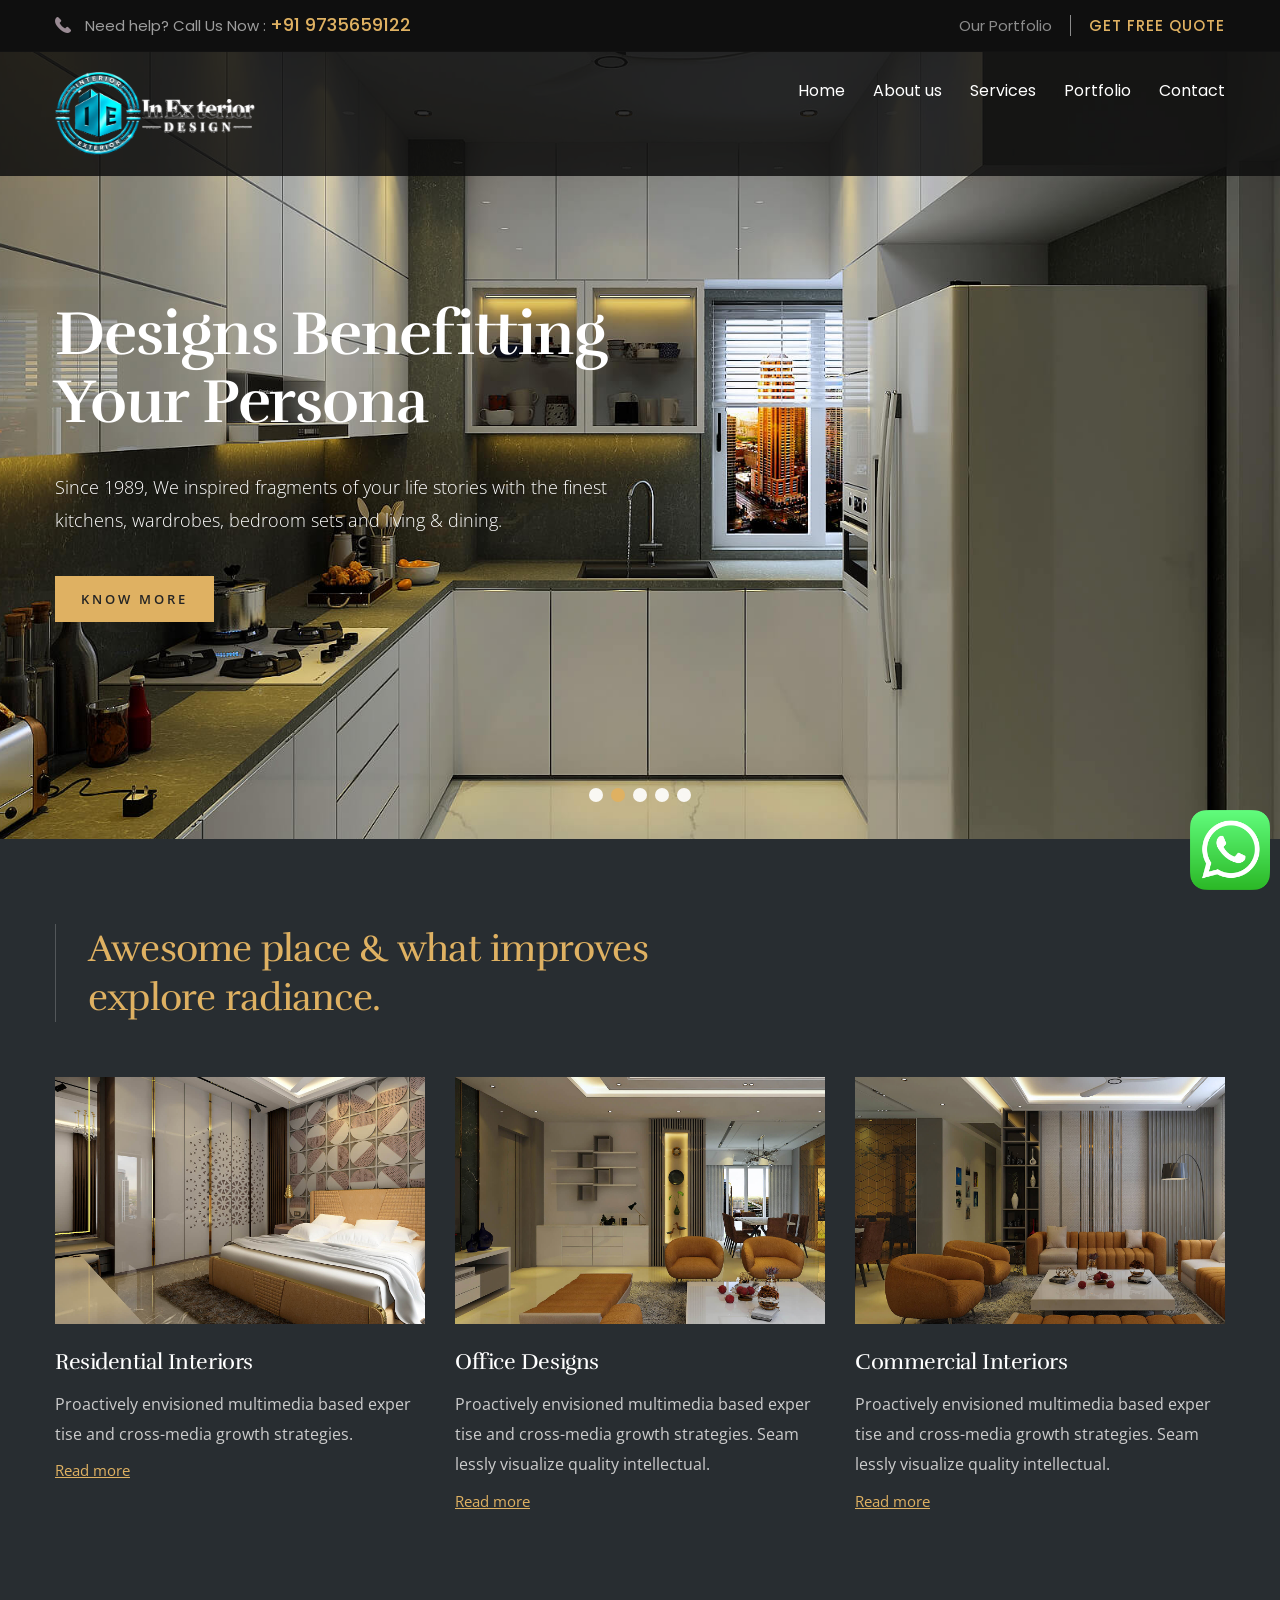
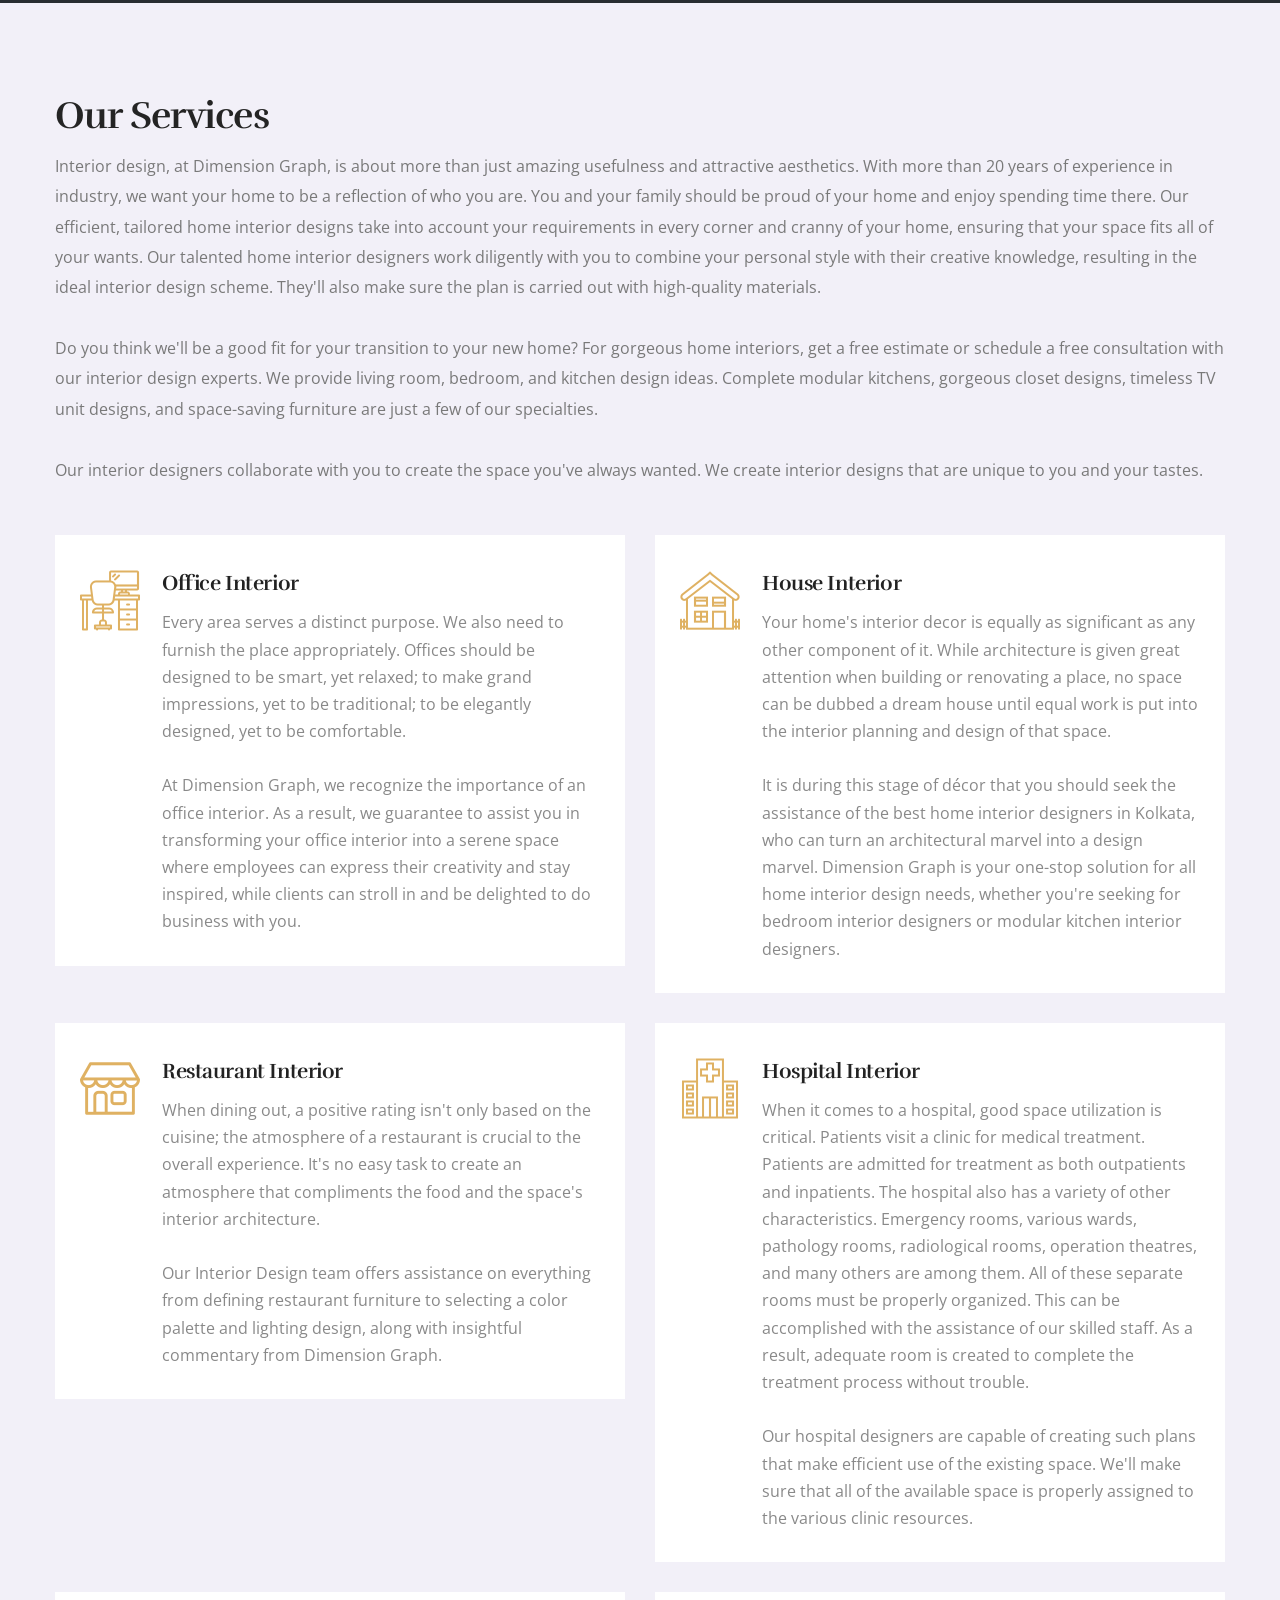
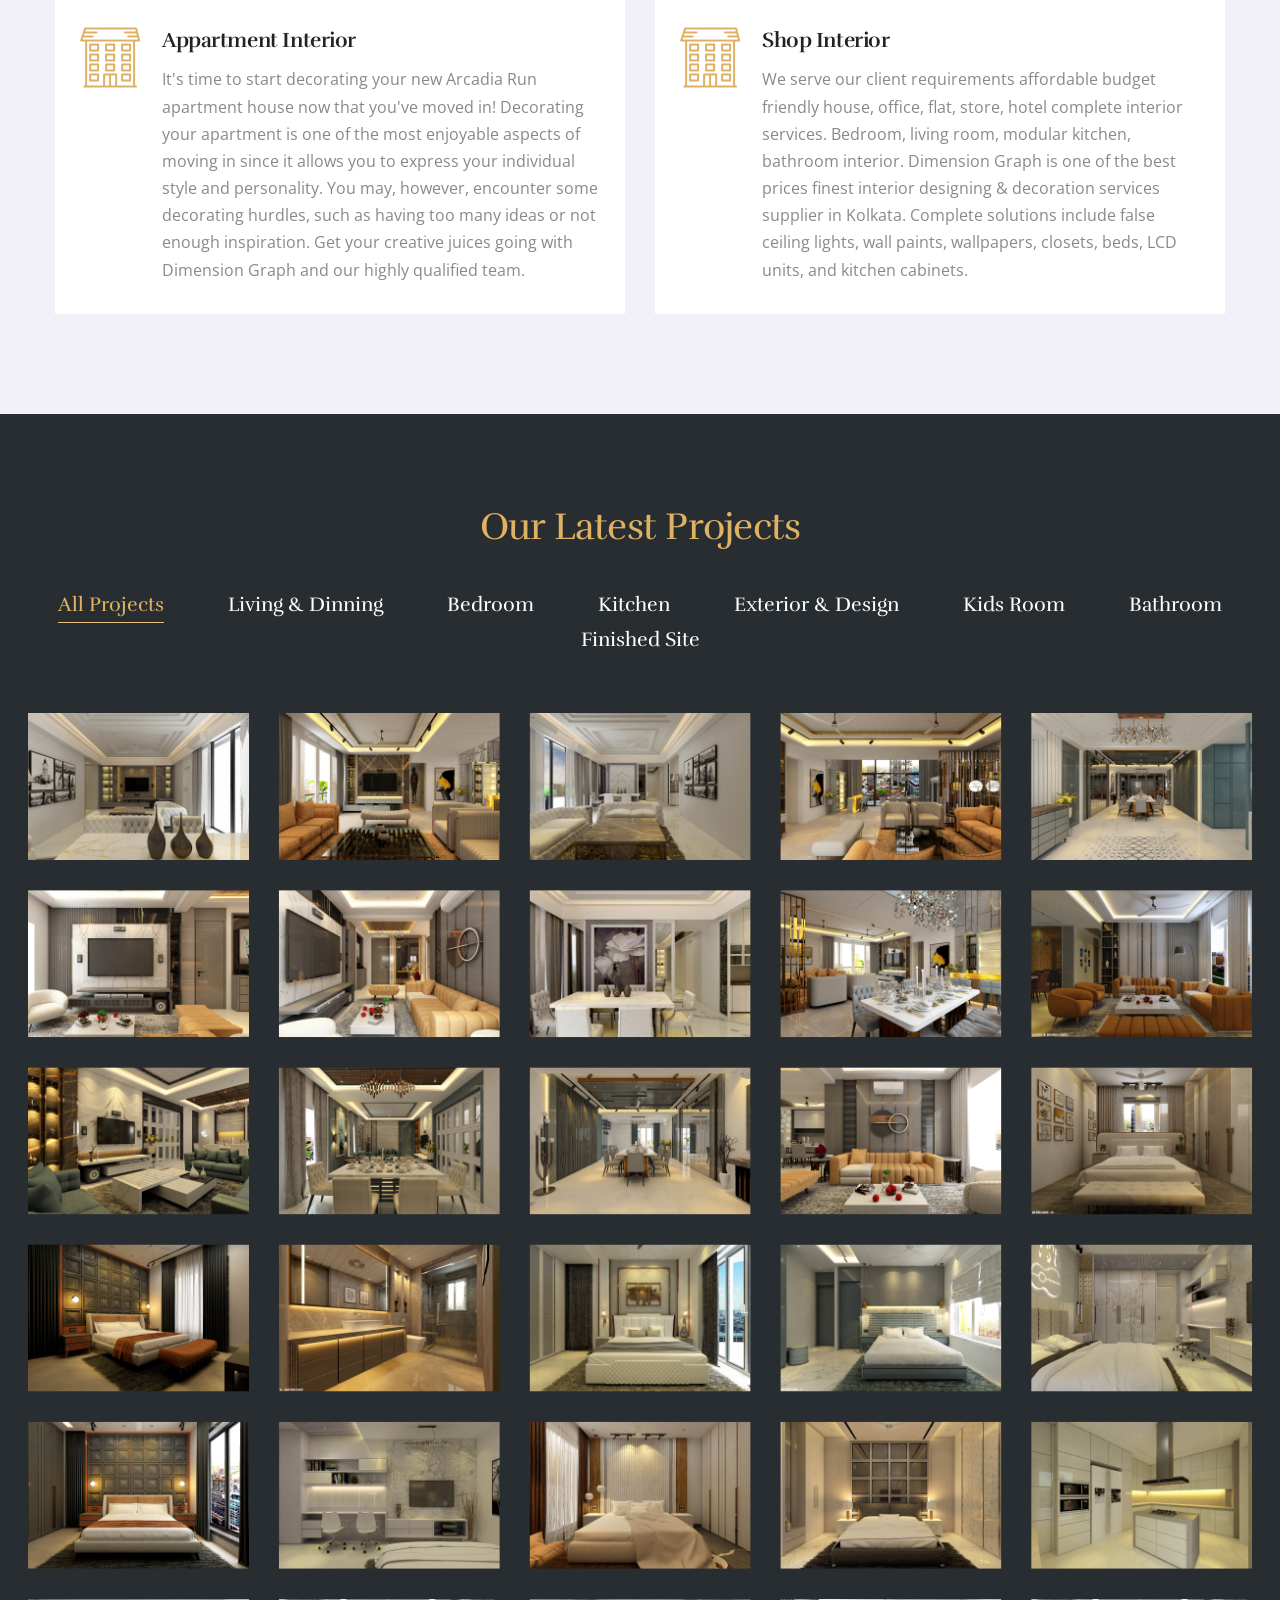
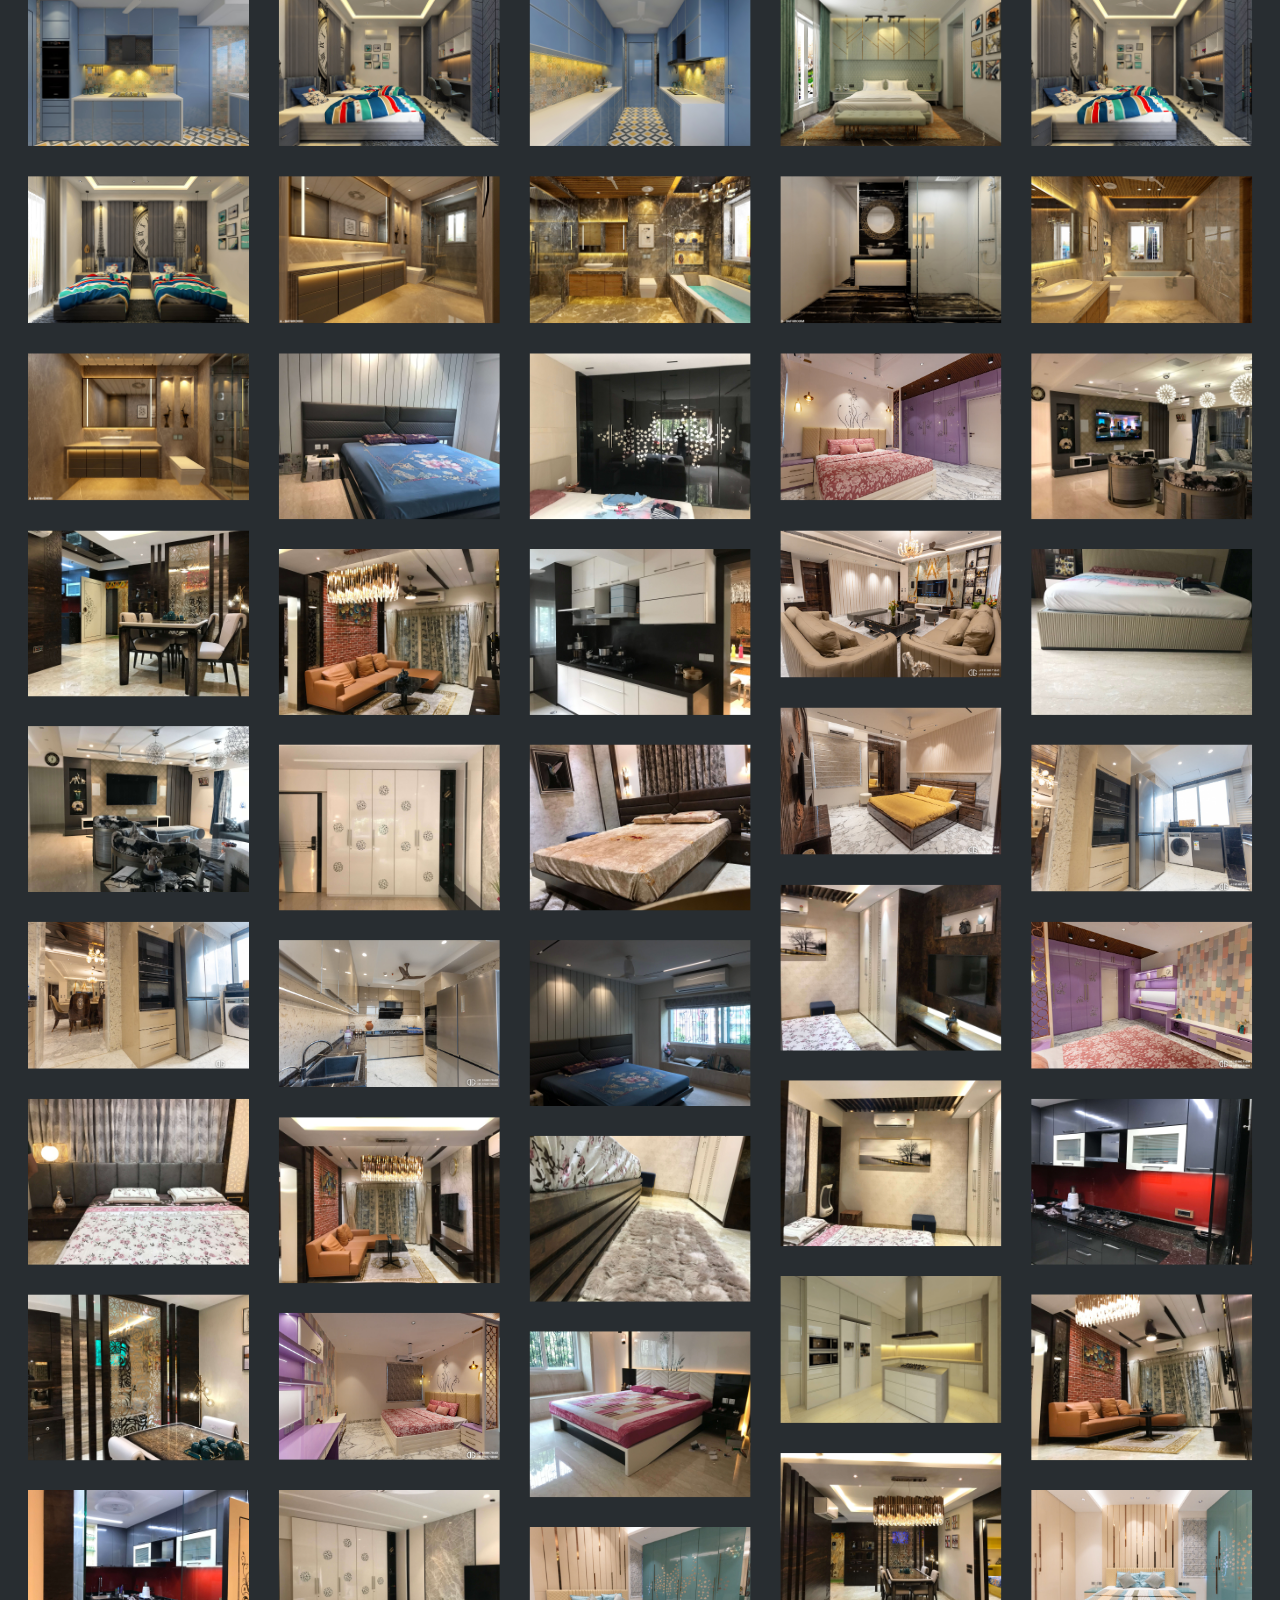
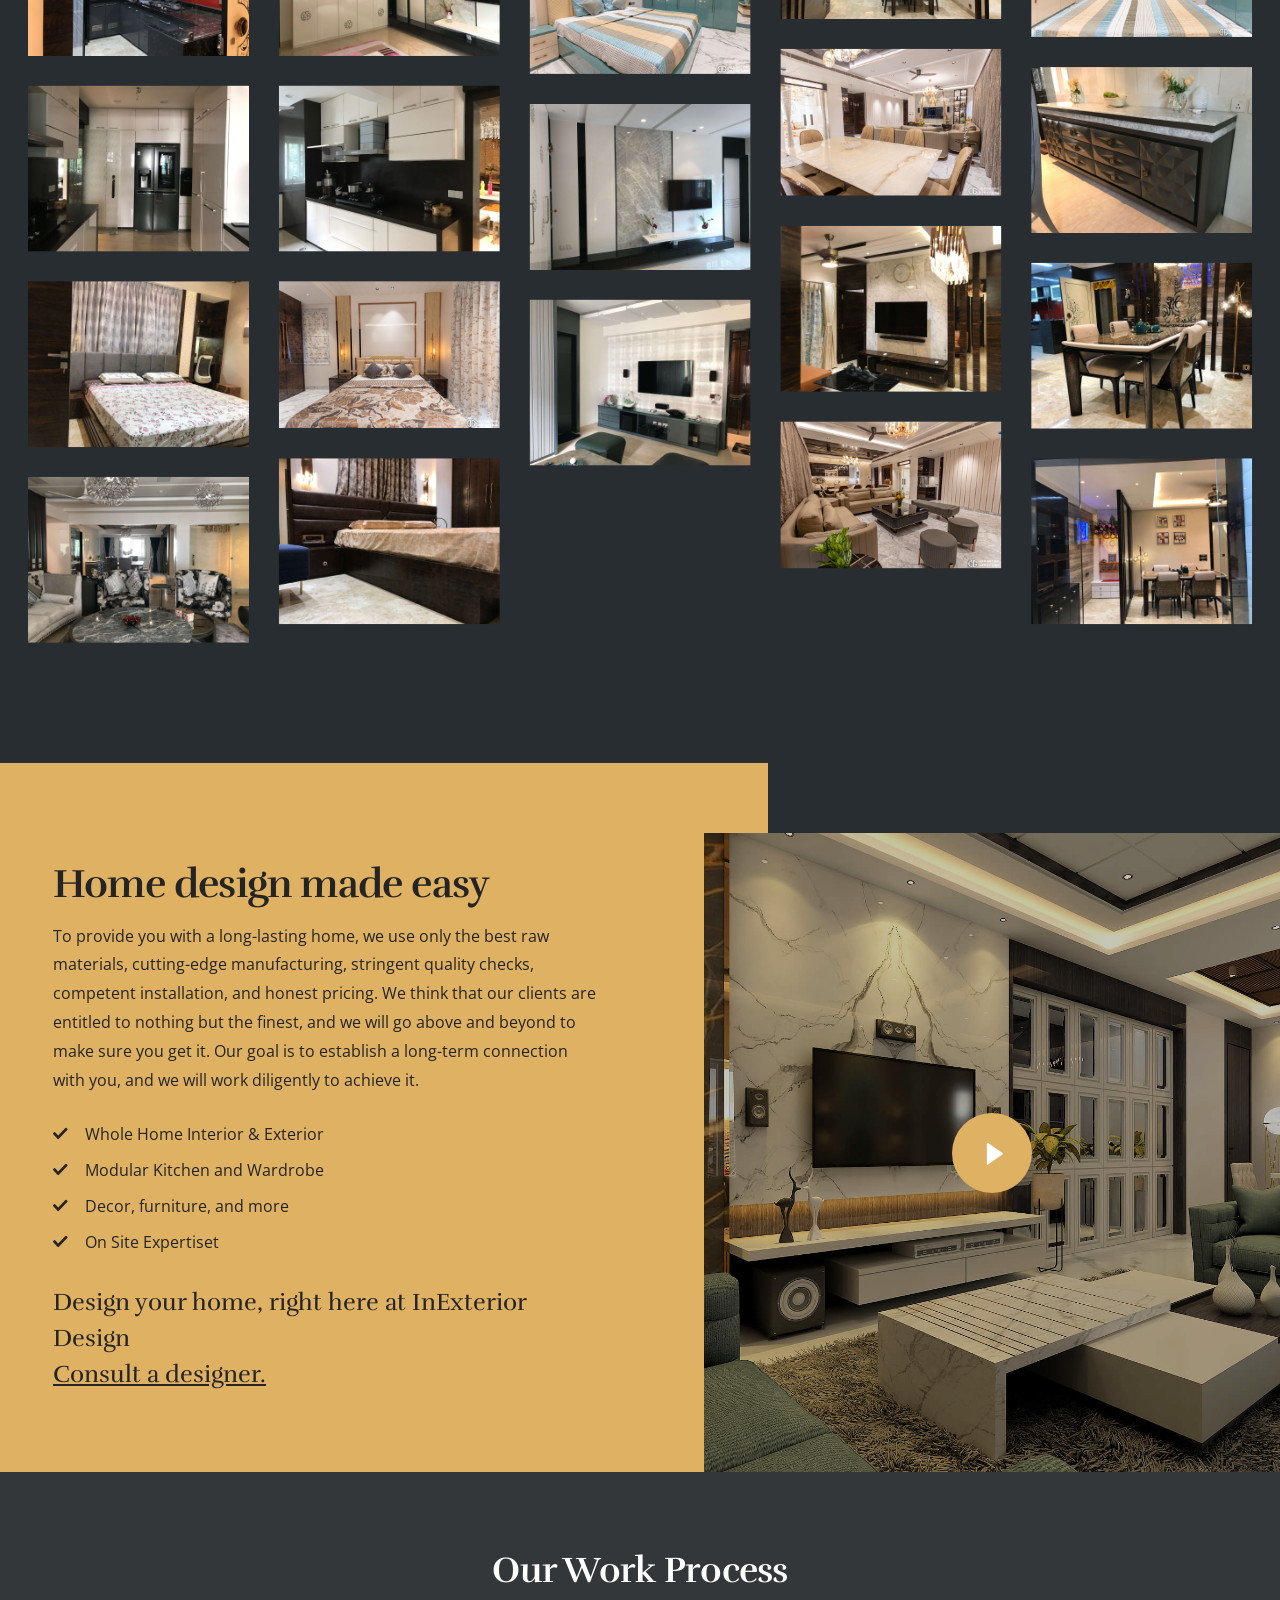
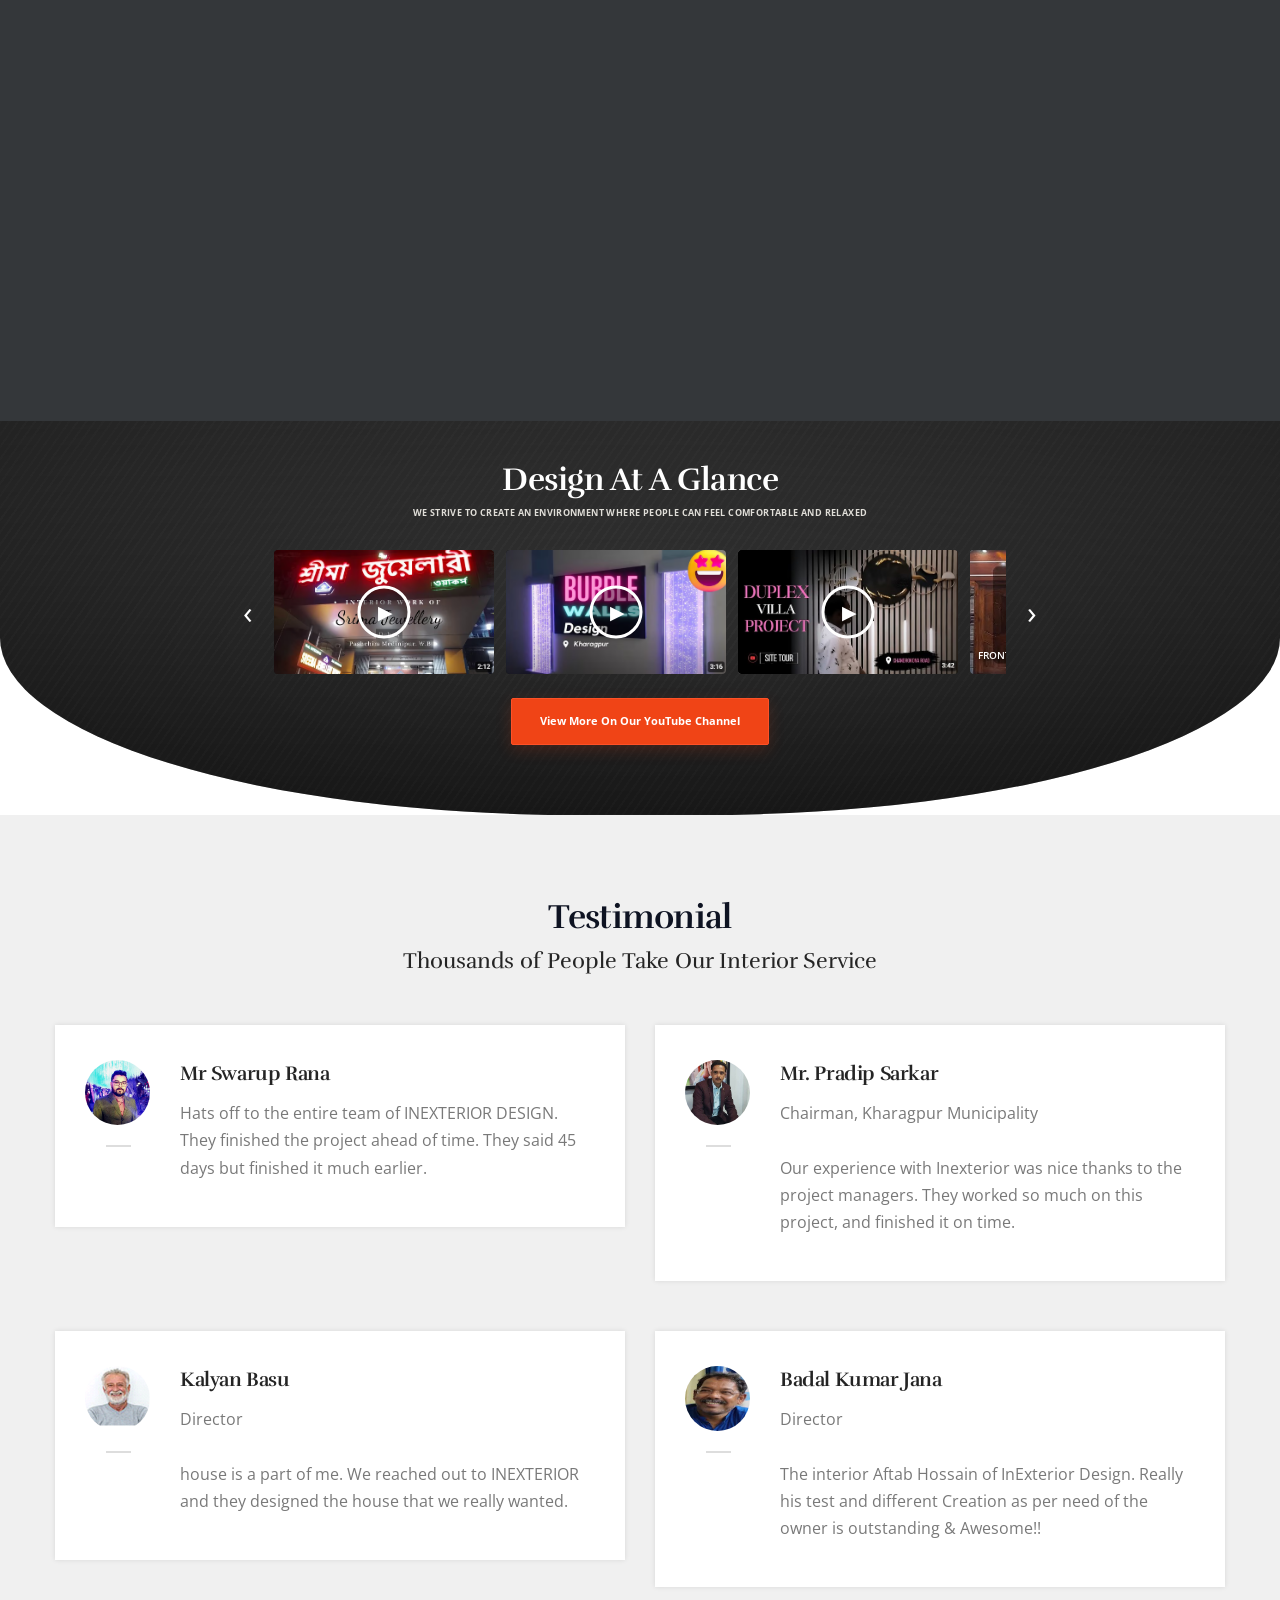
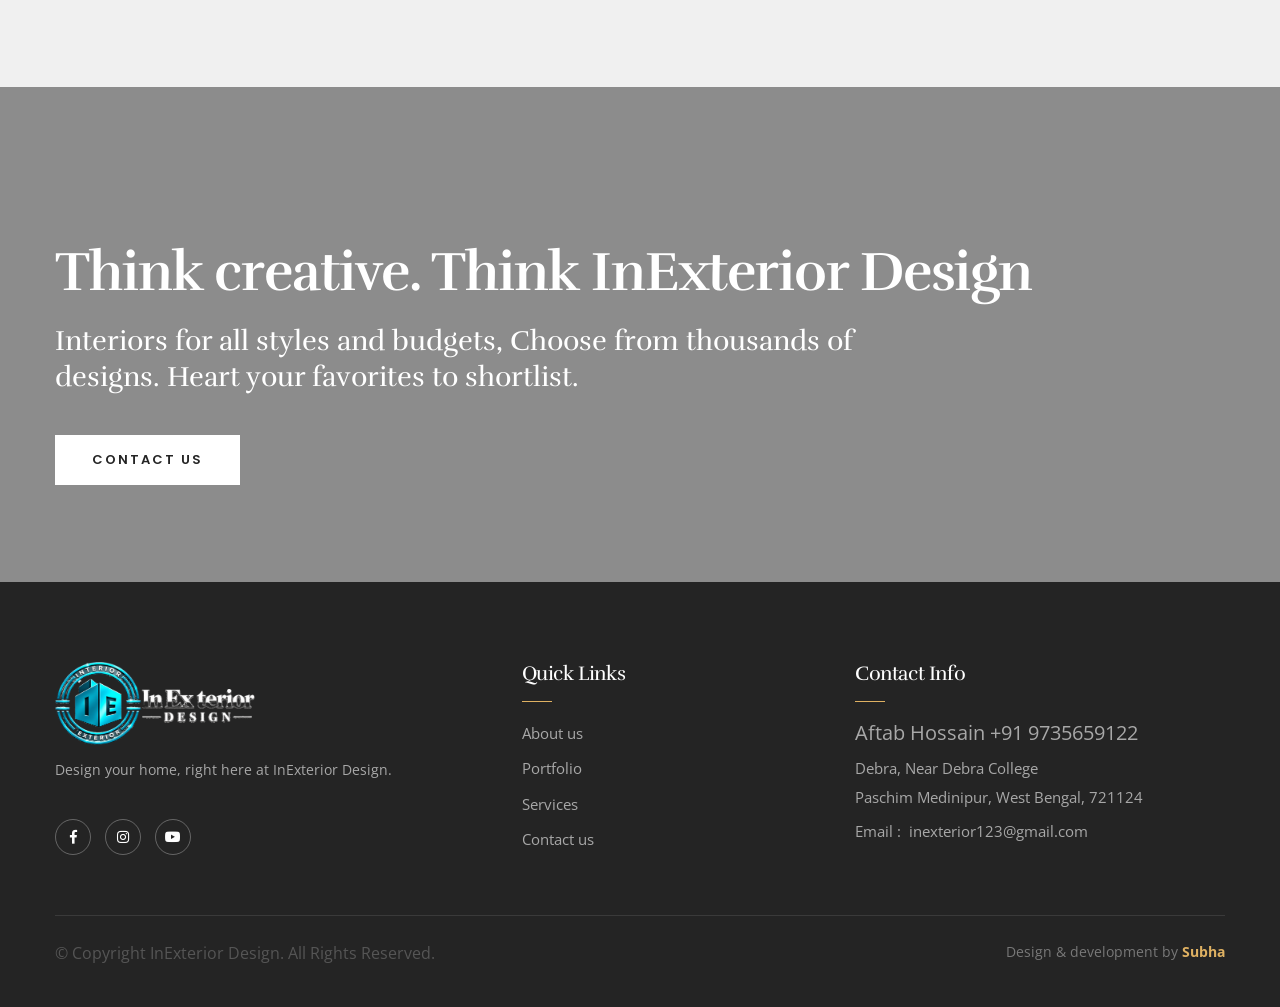
==== commit 690ae44e: "Update YouTube link in index.html" ====
--- a/index.html
+++ b/index.html
@@ -1712,7 +1712,7 @@
 					<div class="image">
 						<img src="images/video-img.jpg" alt="">
 					</div>
-					<a href="https://www.youtube.com/watch?v=5h05OJPvTFQ" class="overlay-link lightbox-image">
+					<a href="https://youtube.com/@inexteriordesign" class="overlay-link lightbox-image">
 						<div class="icon-box">
 							<span class="icon flaticon-play-button"></span>
                             <i class="ripple"></i>
@@ -2210,4 +2210,4 @@
 </script>
 
 
-</body></html>+</body></html>
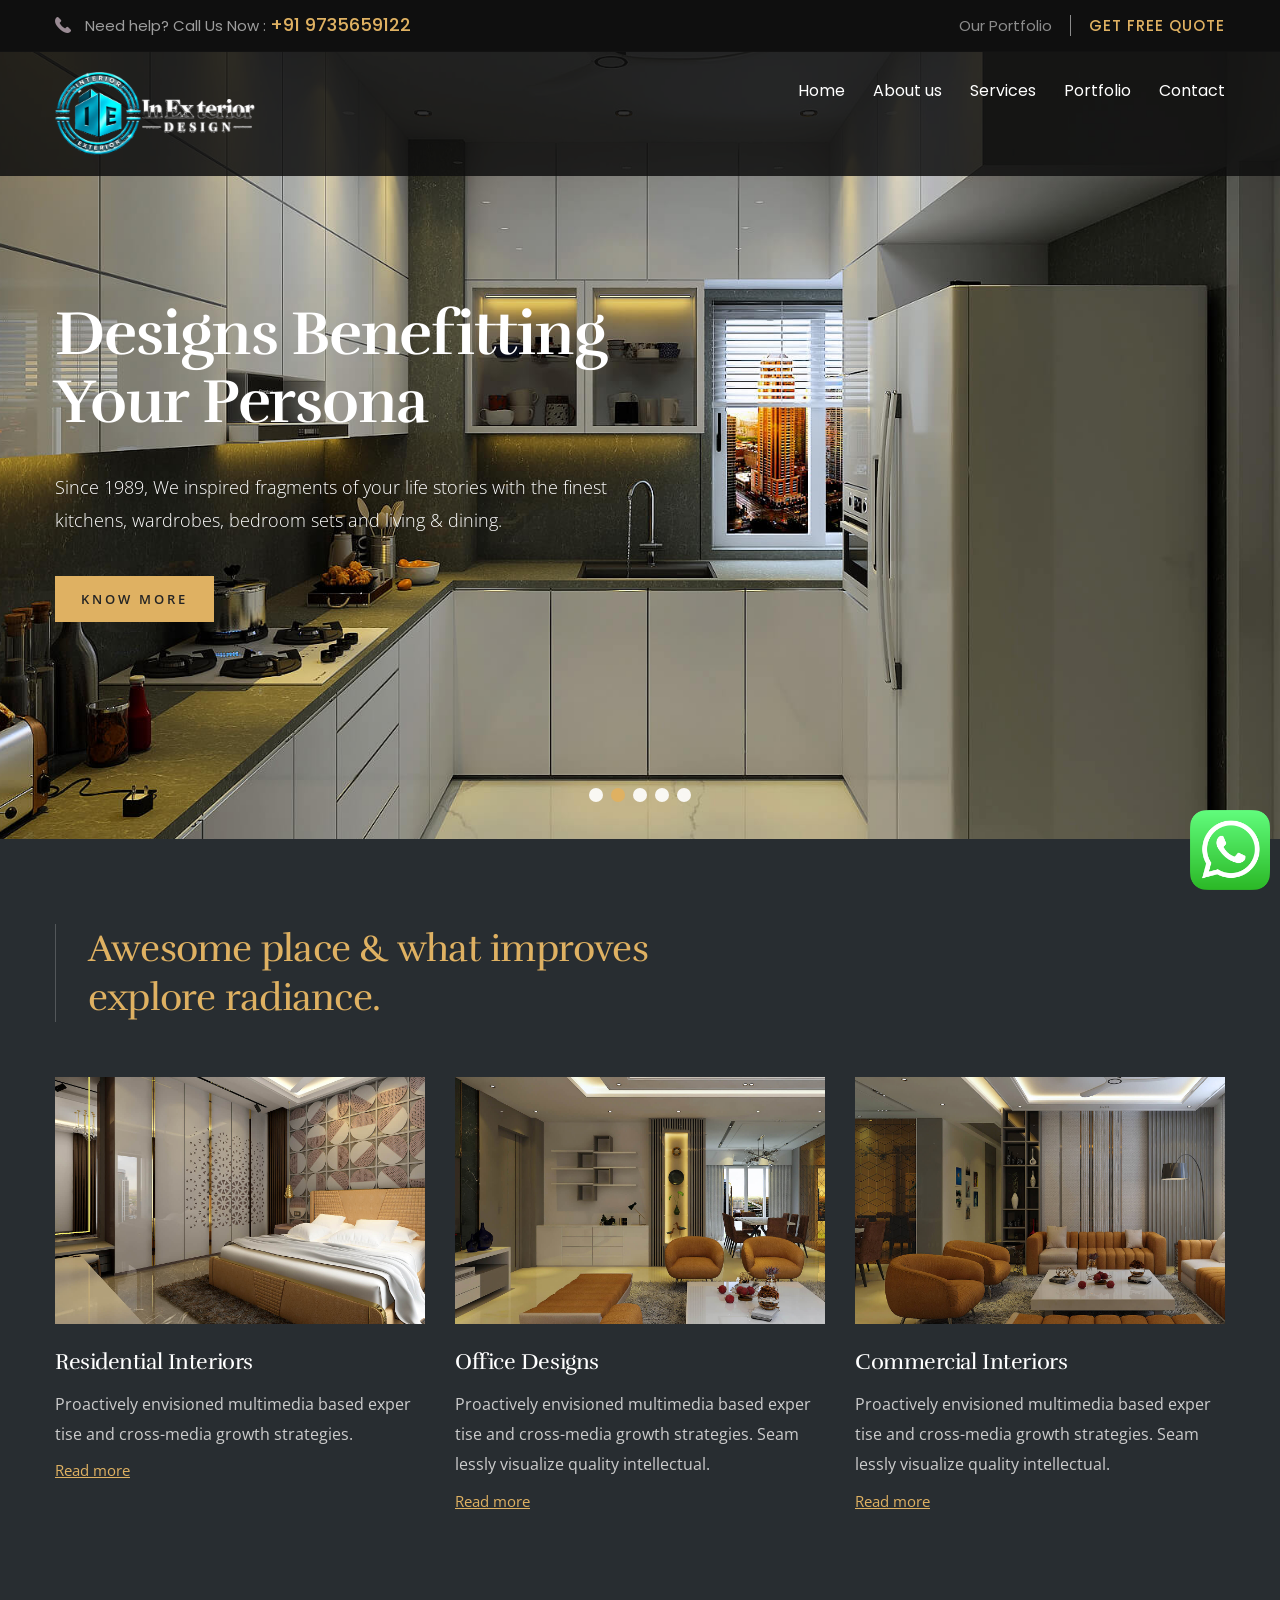
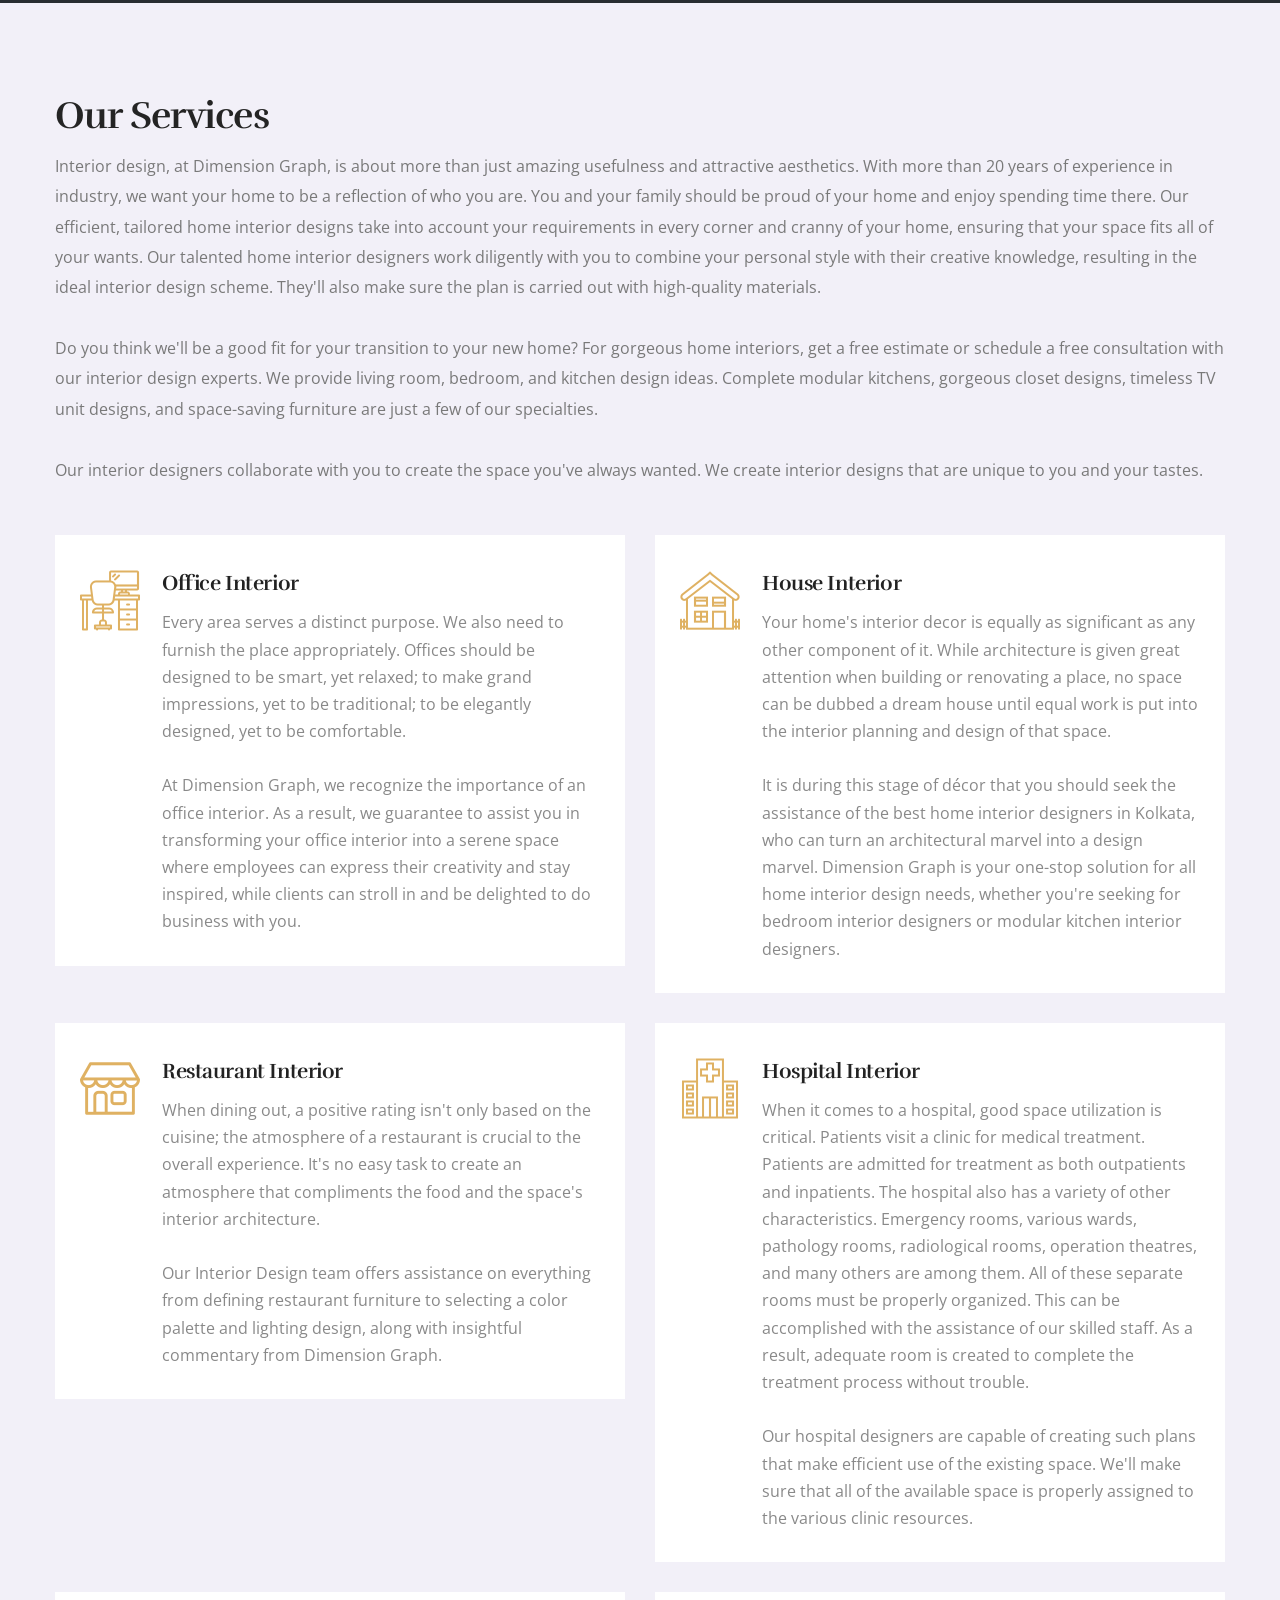
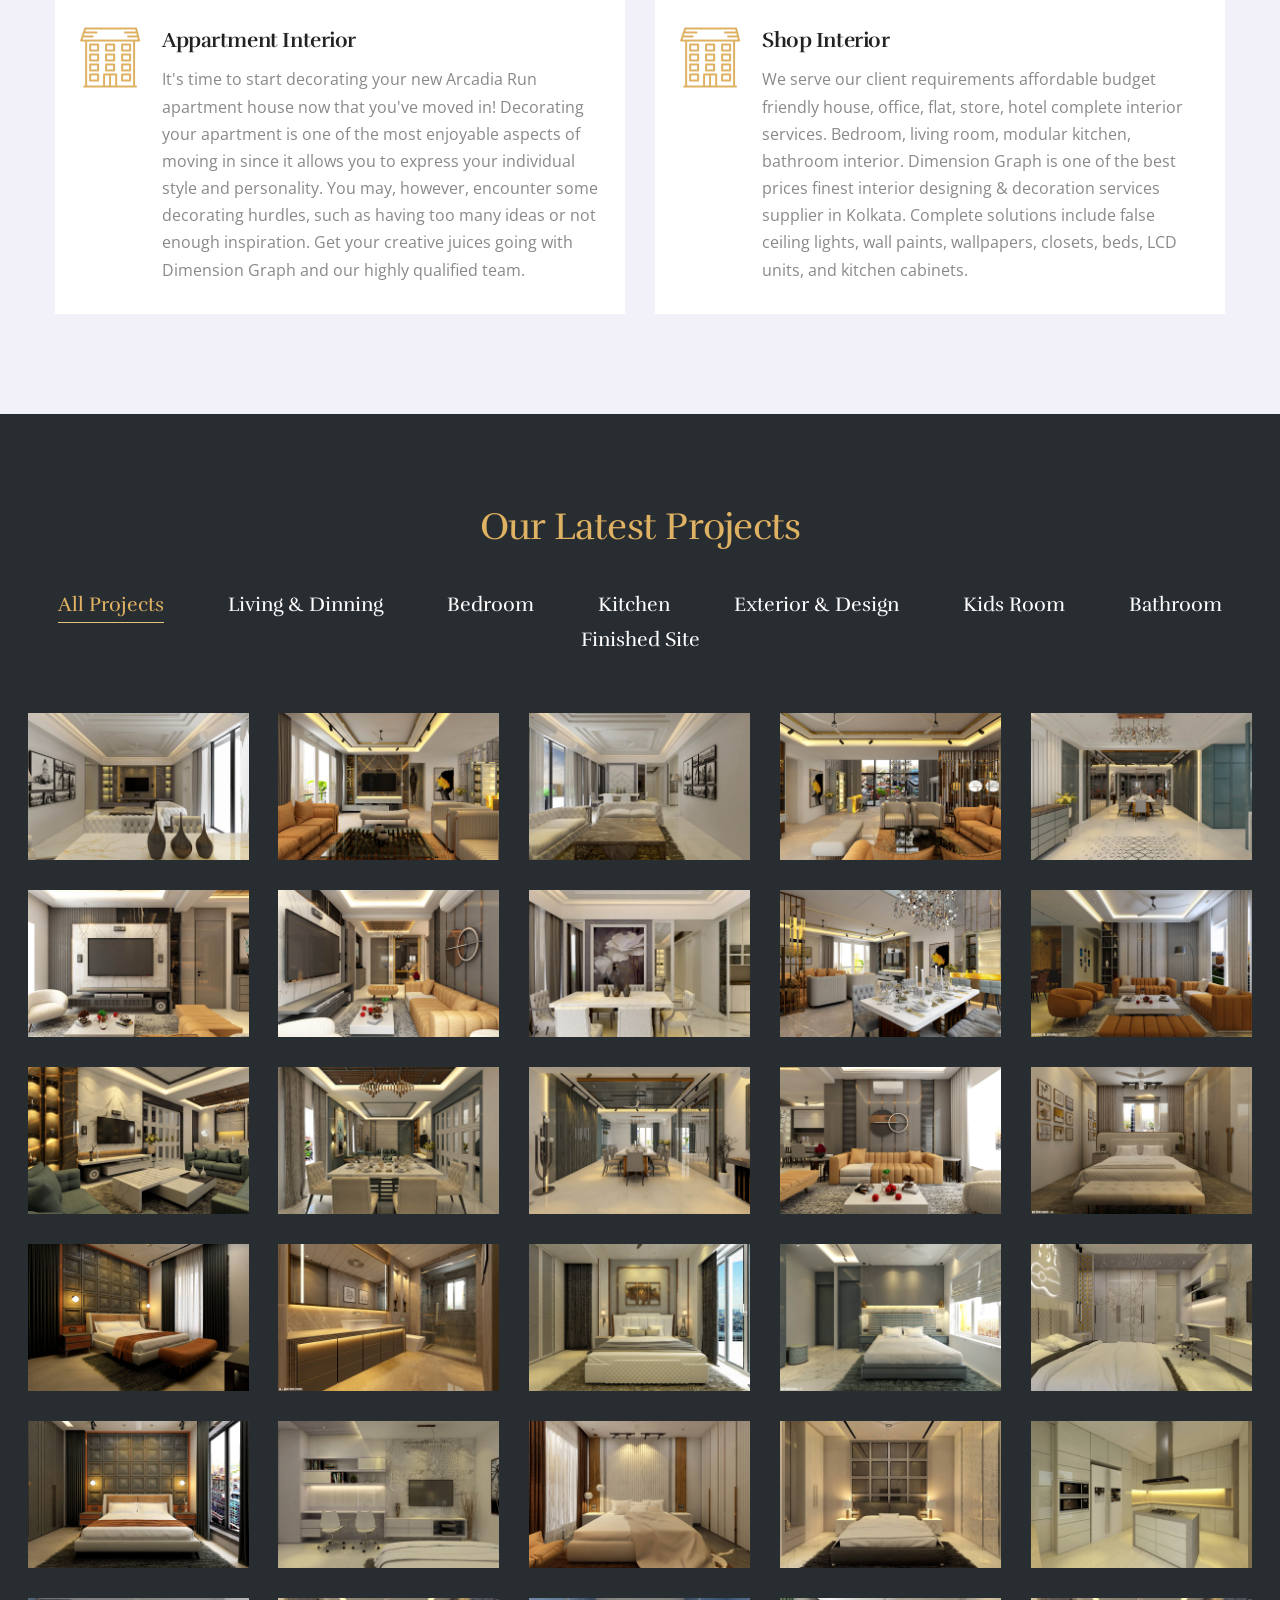
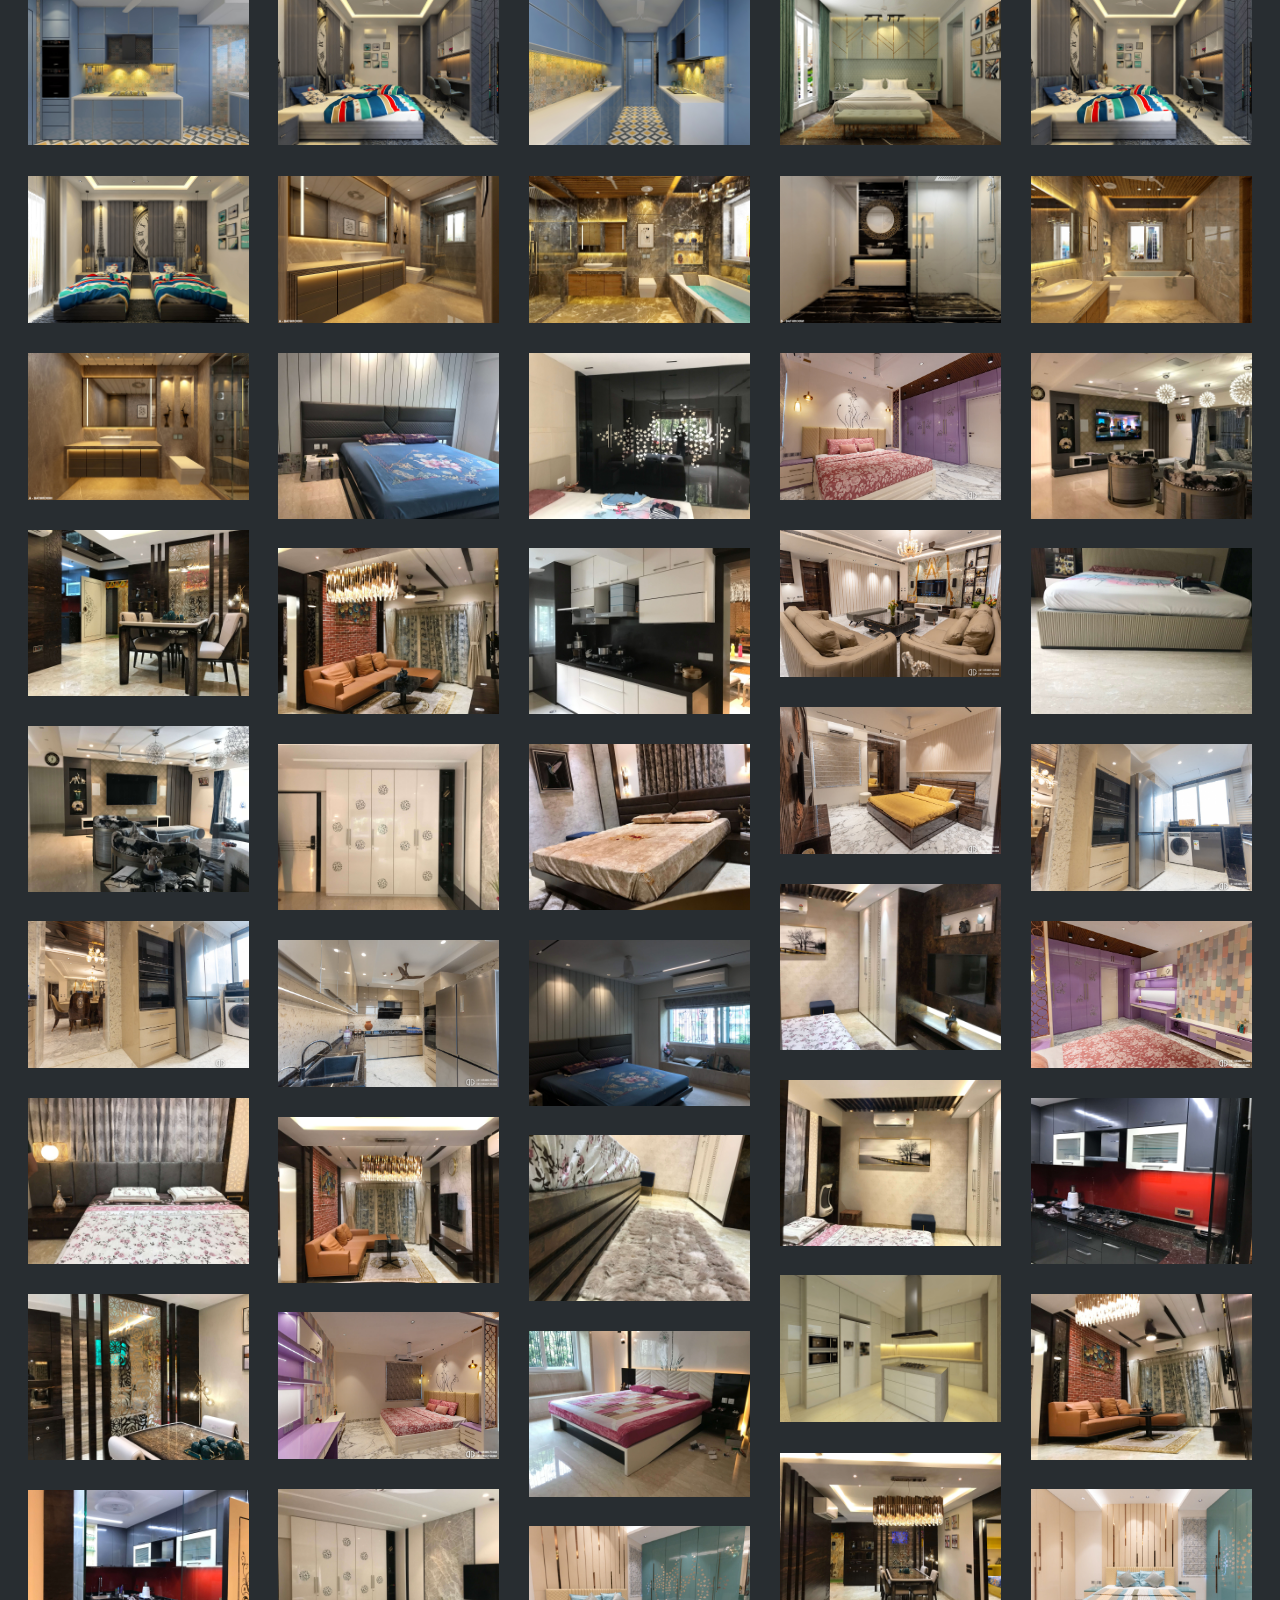
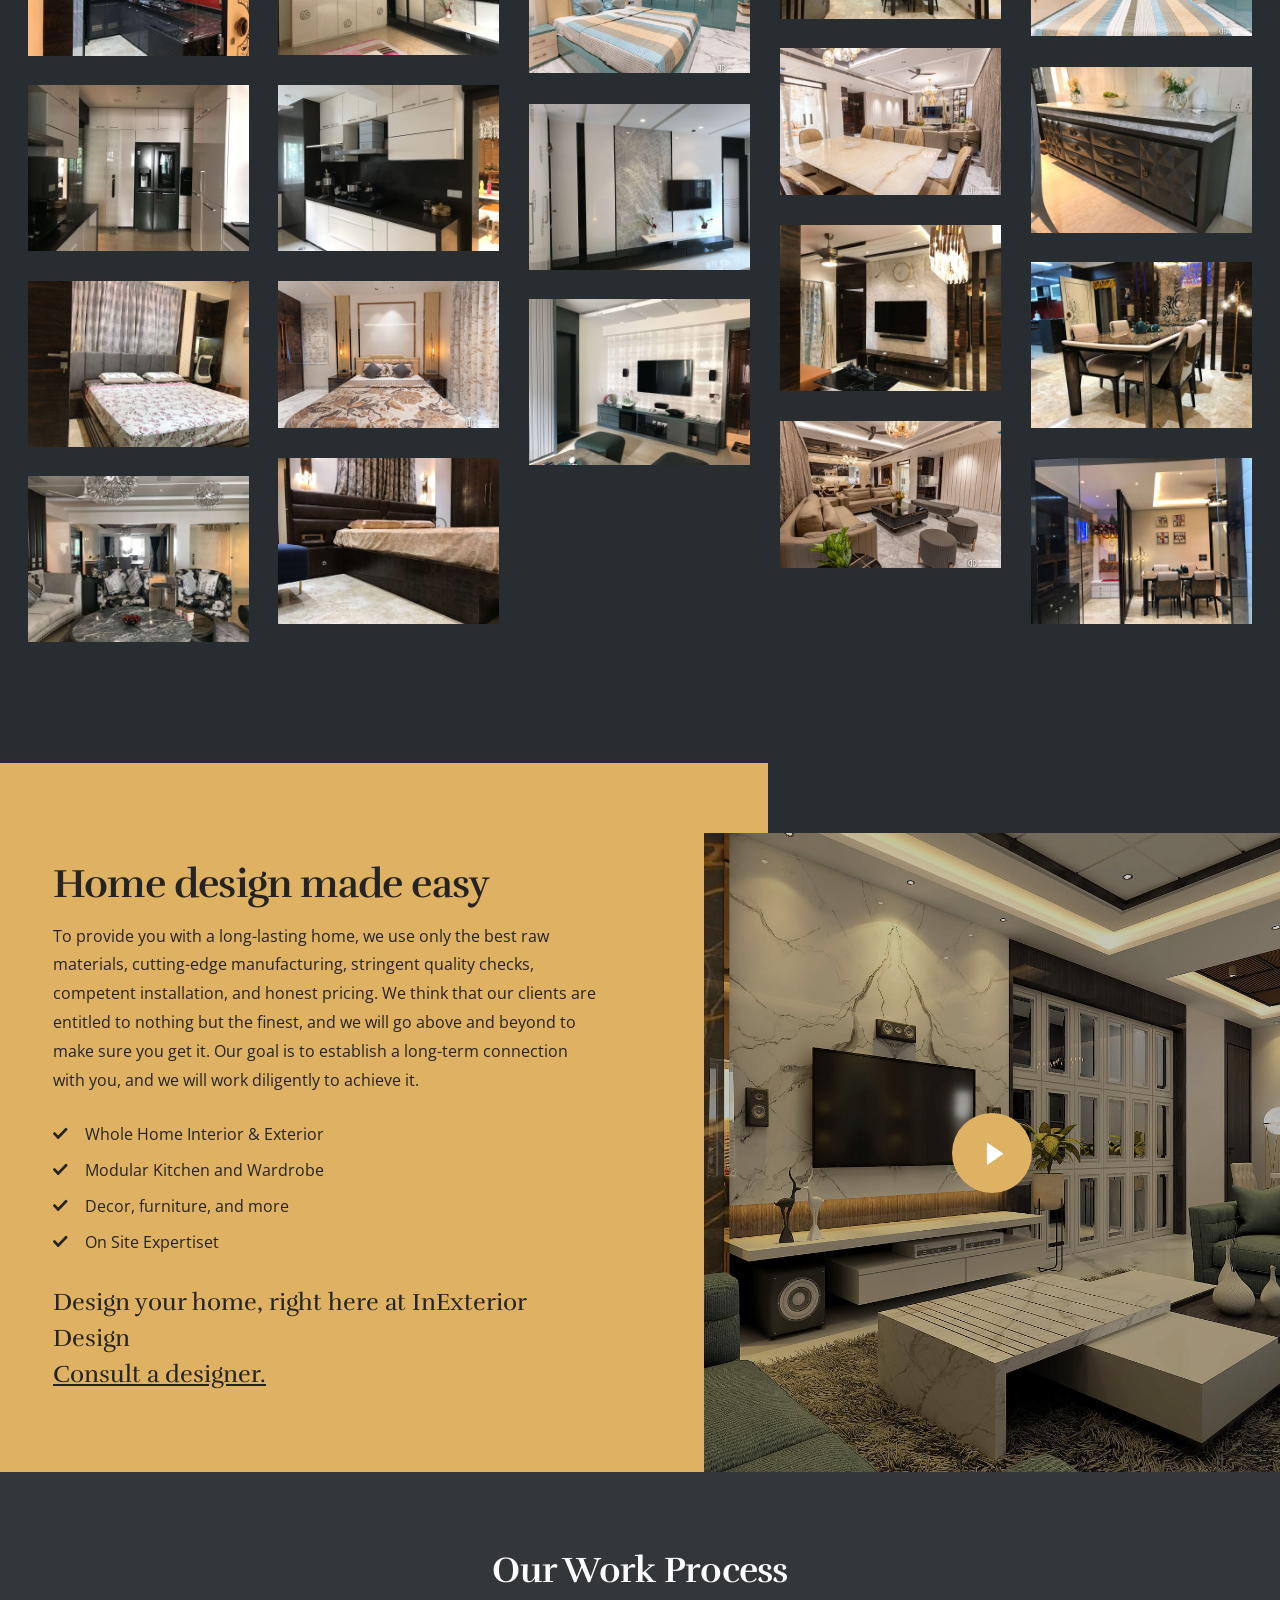
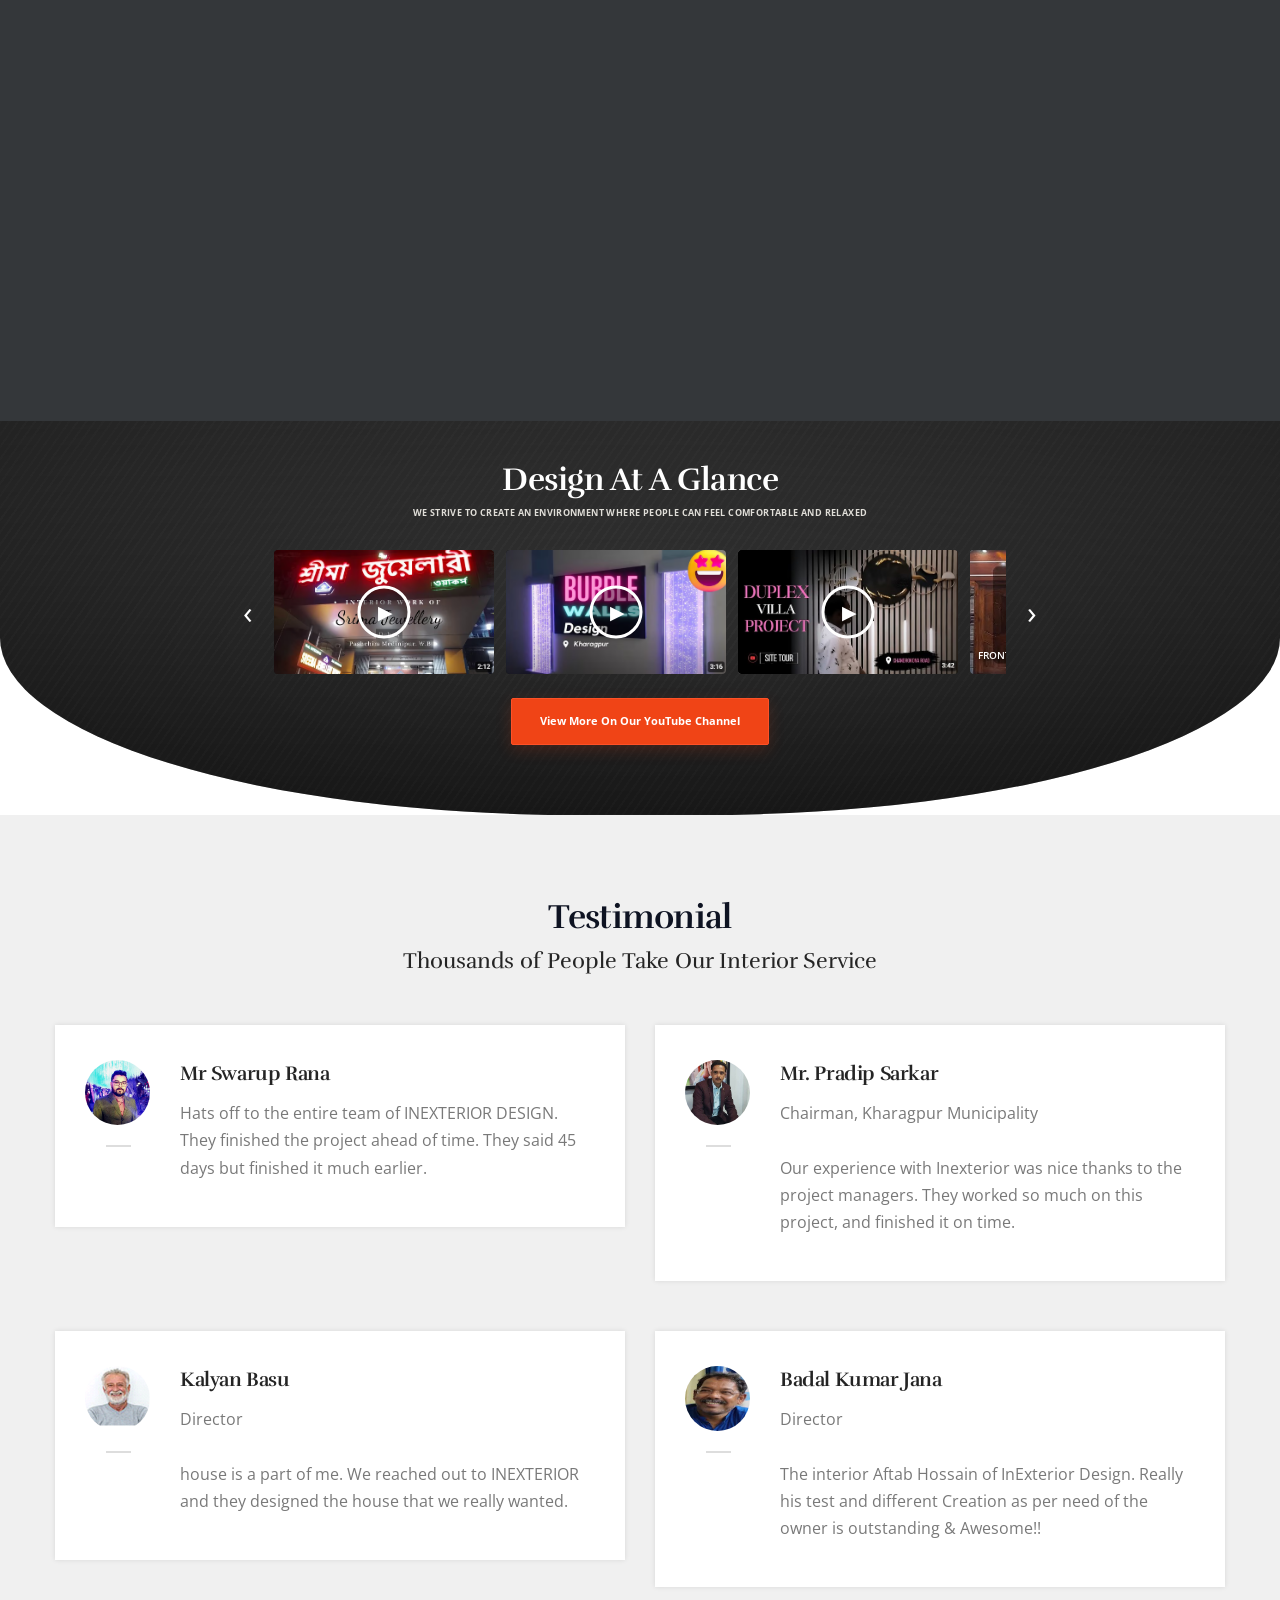
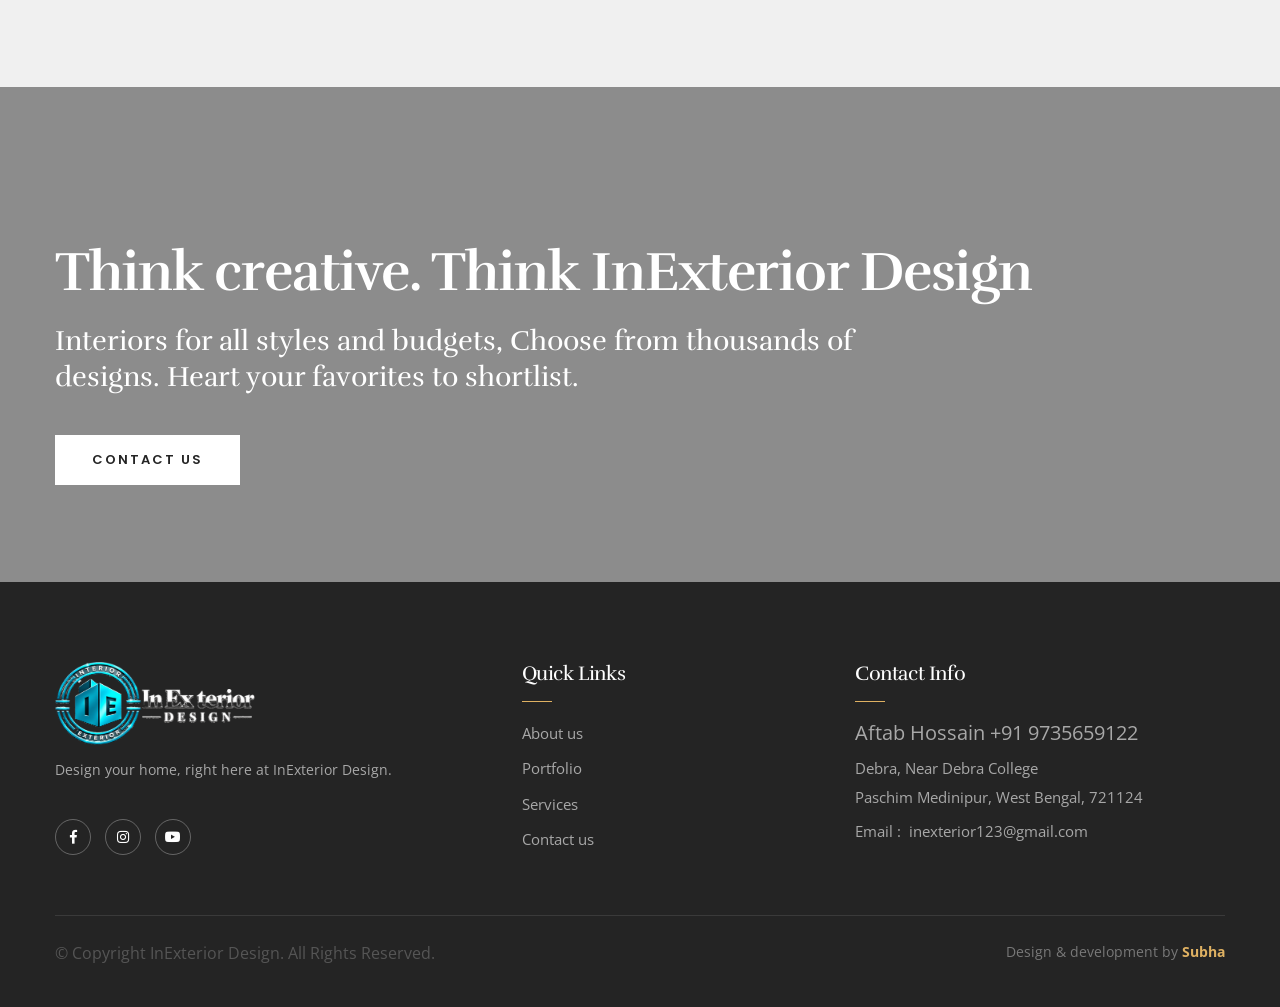
==== commit 3539b49a: "Update video link for Video 4" ====
--- a/index.html
+++ b/index.html
@@ -1862,7 +1862,7 @@
 
           <!-- Video 4 -->
           <a class="video-card"
-             href="https://www.youtube.com/watch?v=VIDEO_ID_4"
+             href="https://youtu.be/rltOslJ4hnY?si=vNJeMMy0_miwEHCB"
              target="_blank"
              rel="noopener noreferrer">
             <img src="images/video4.jpg" alt="Interior design project 4">
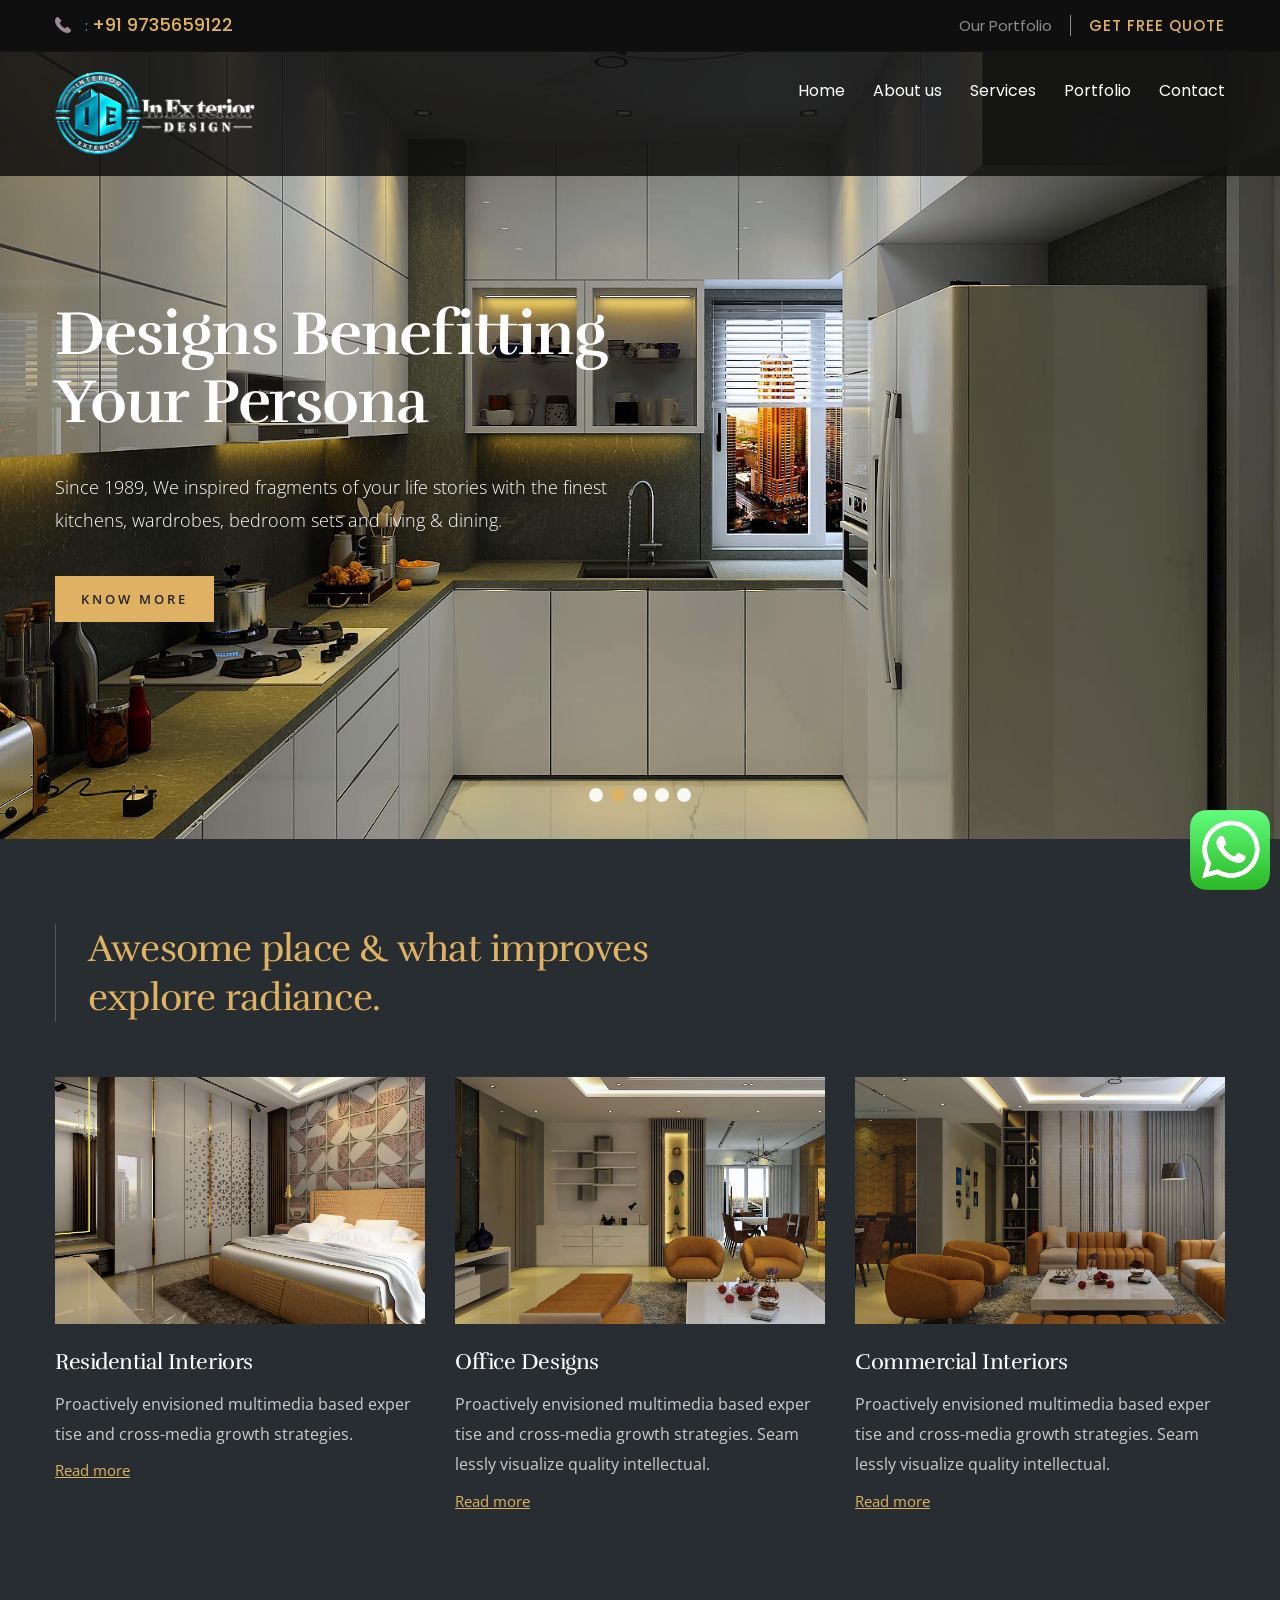
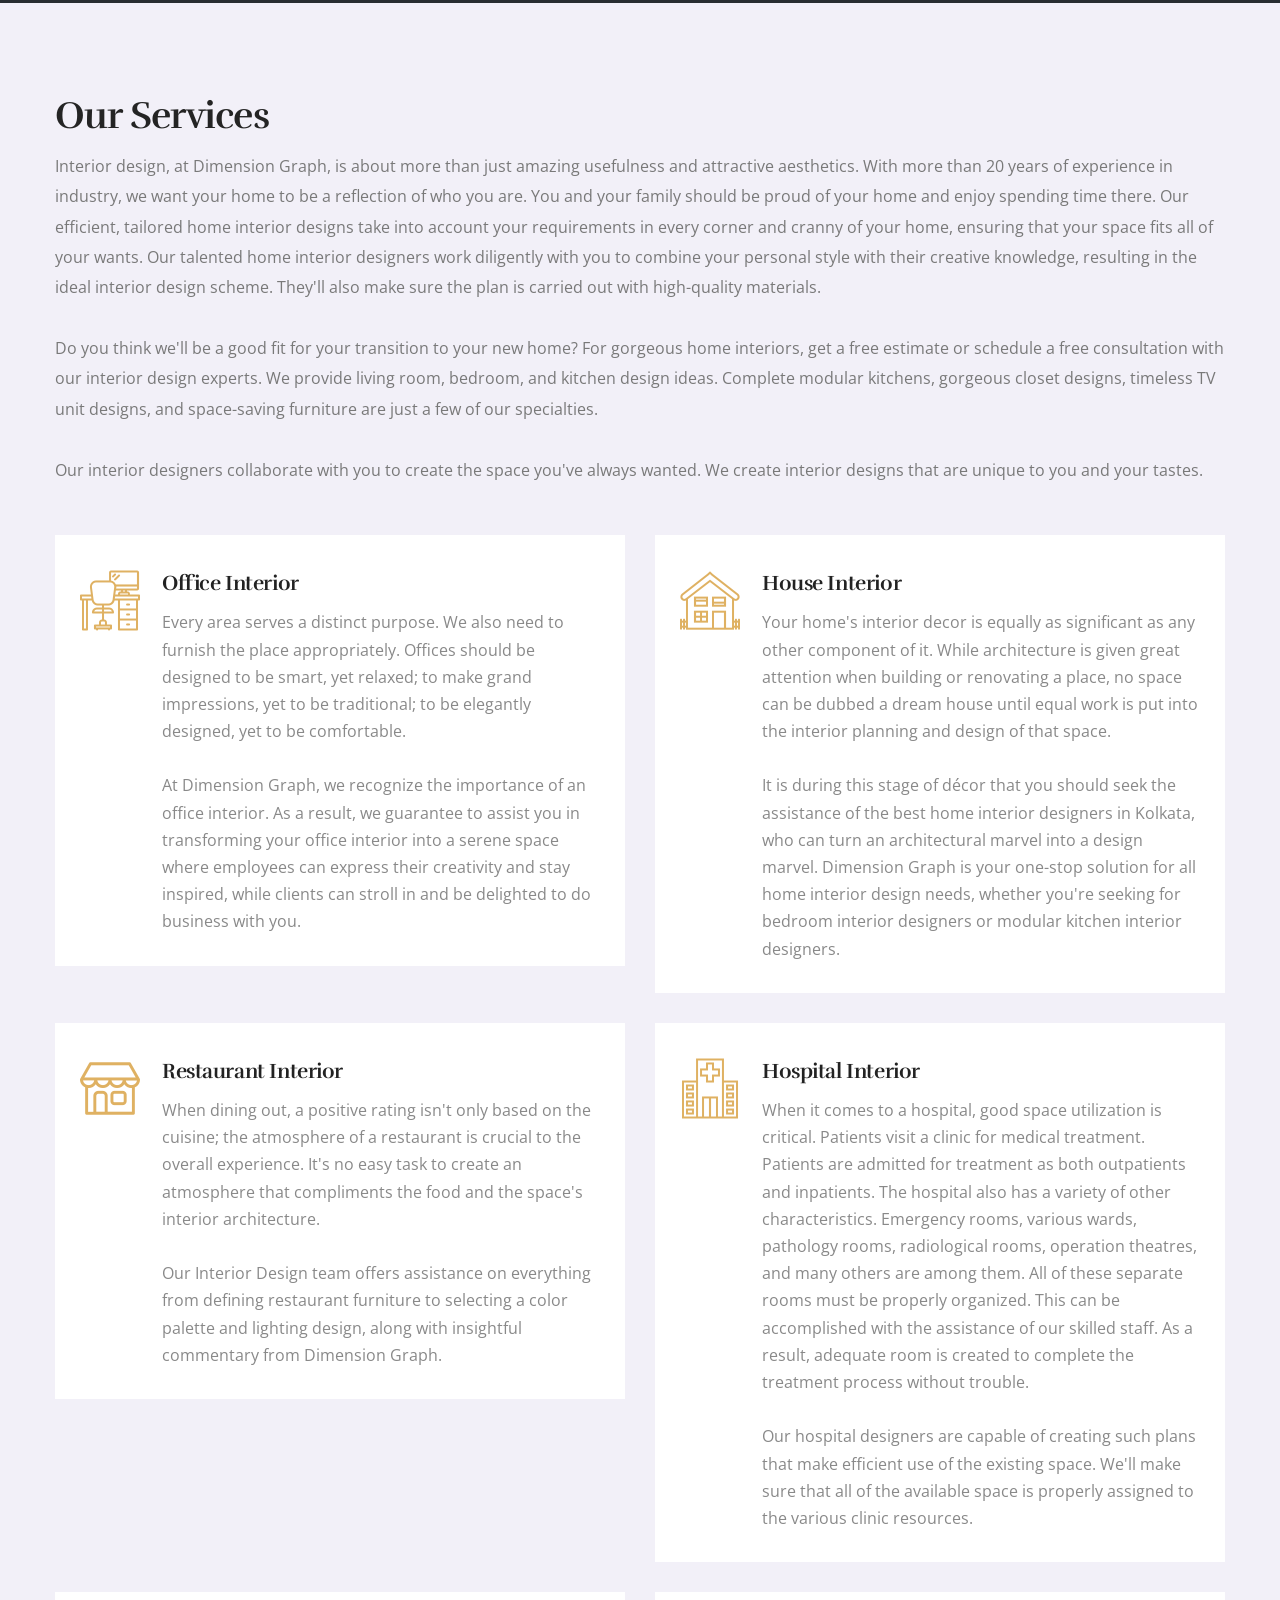
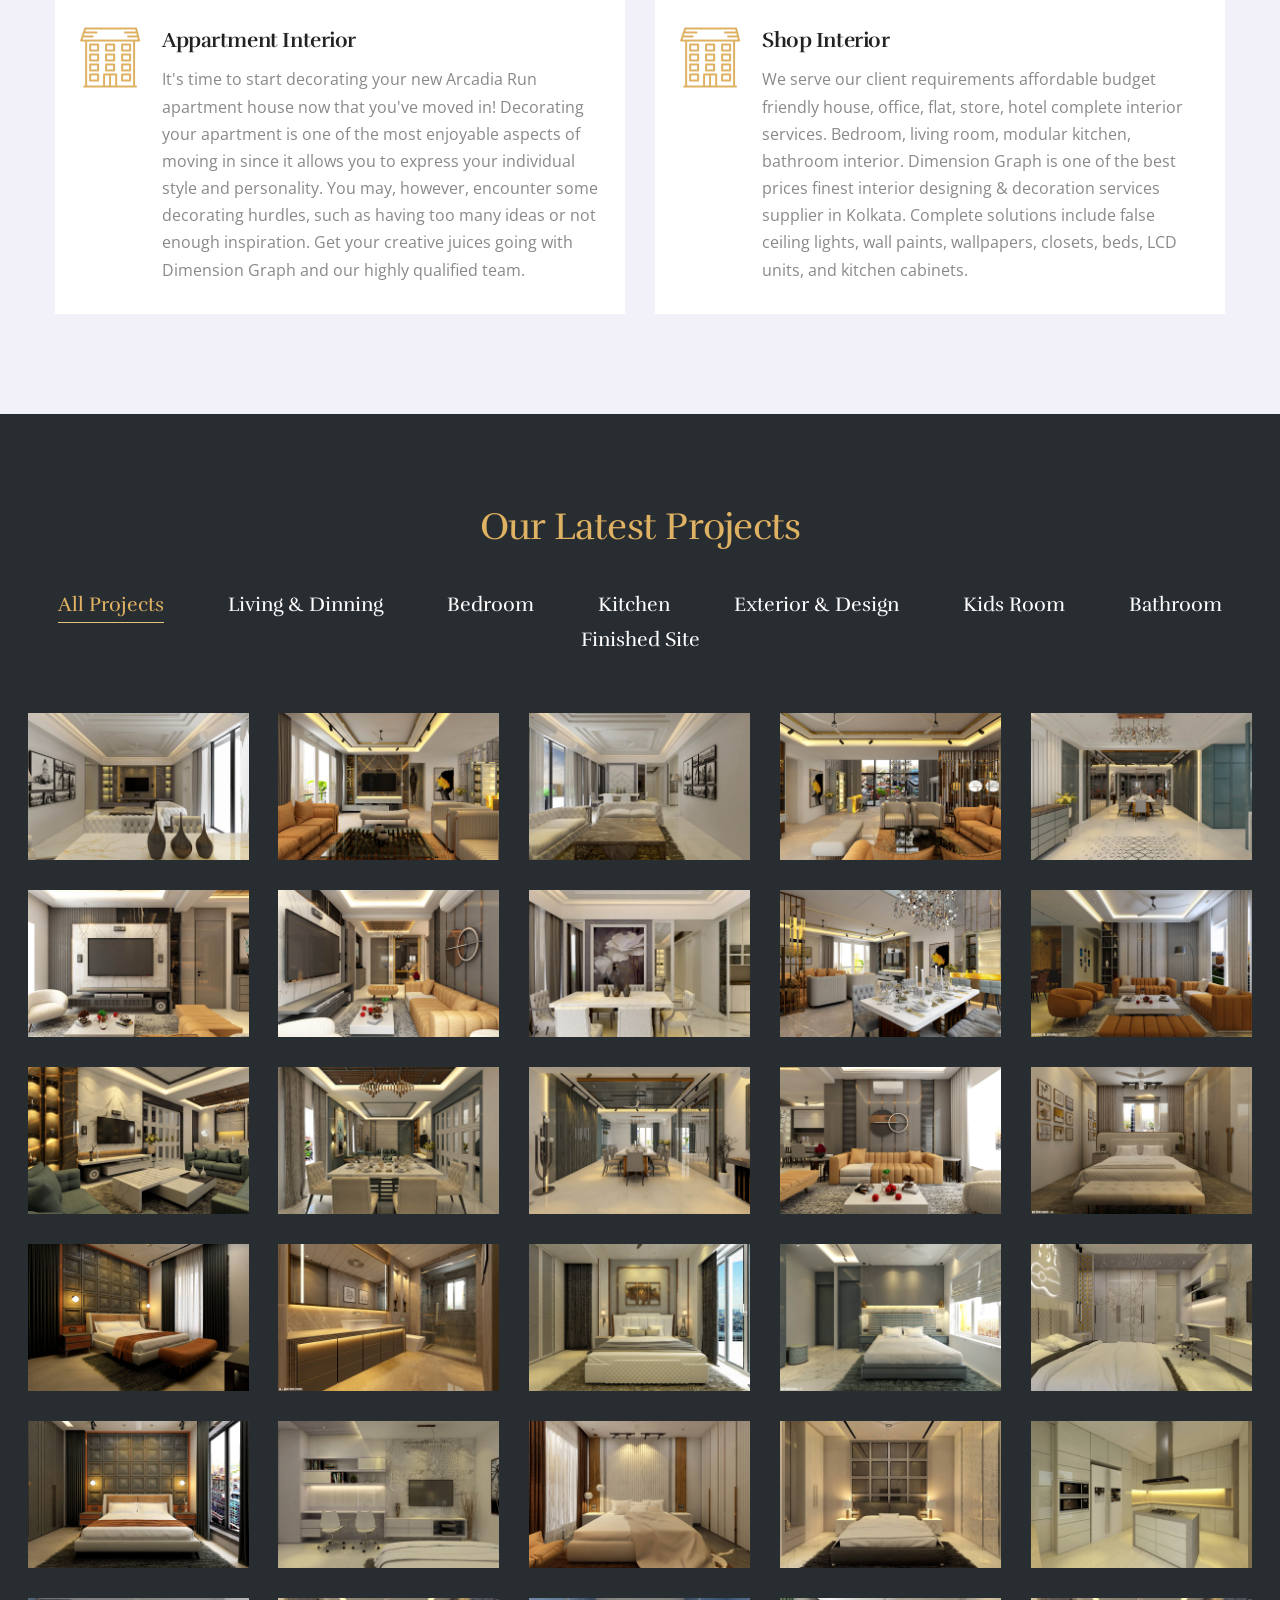
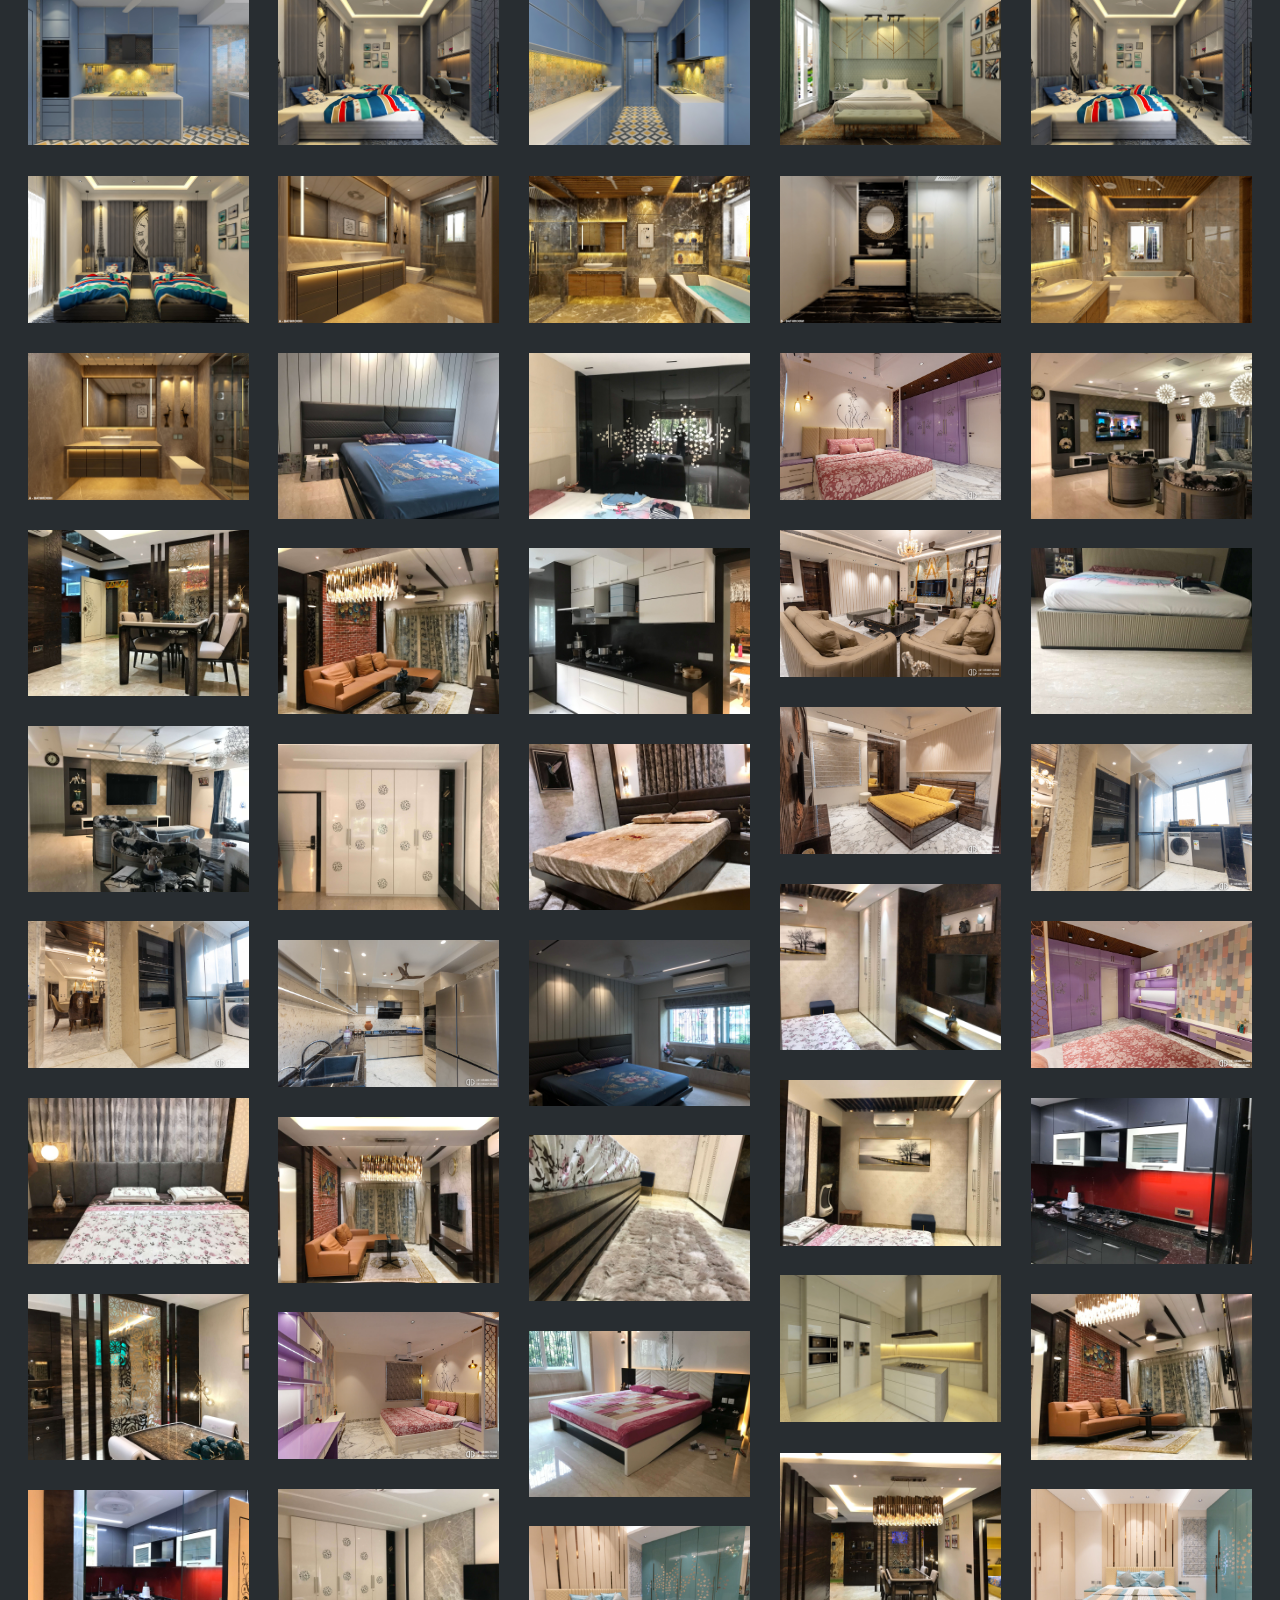
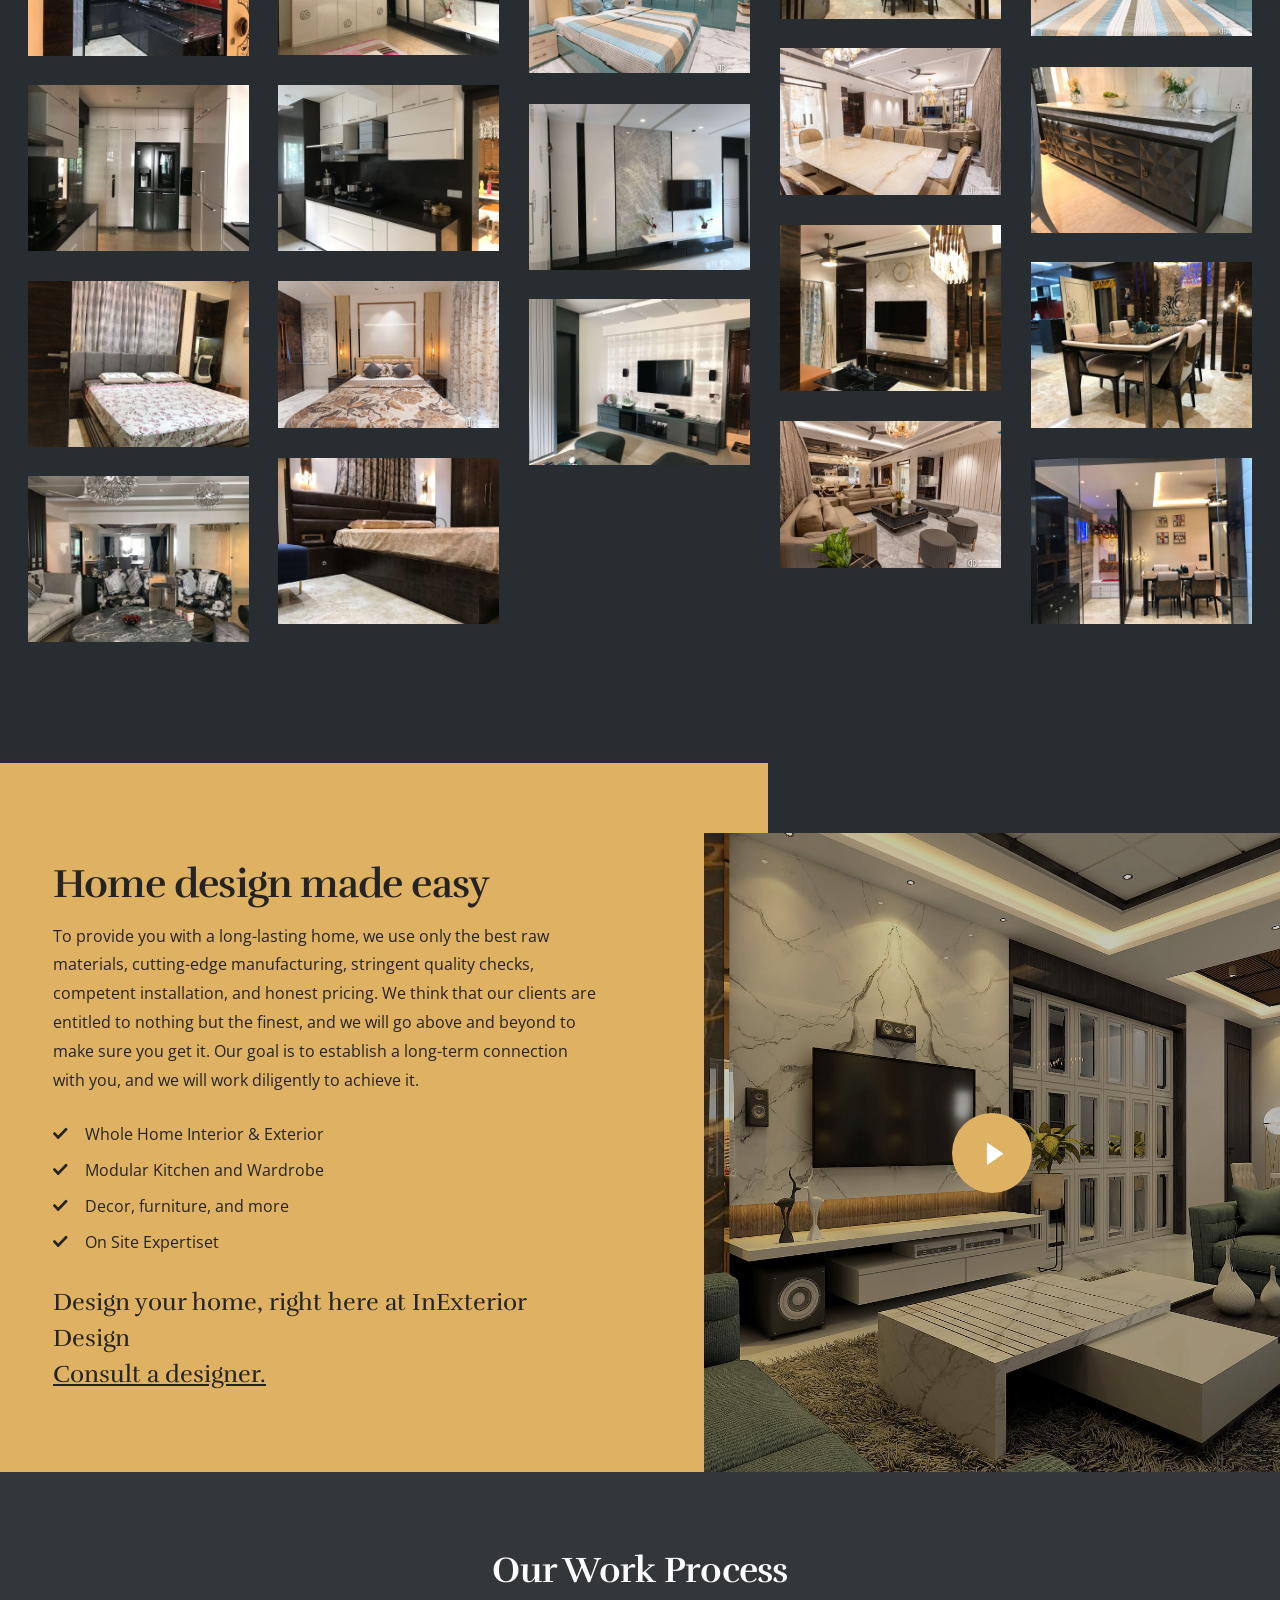
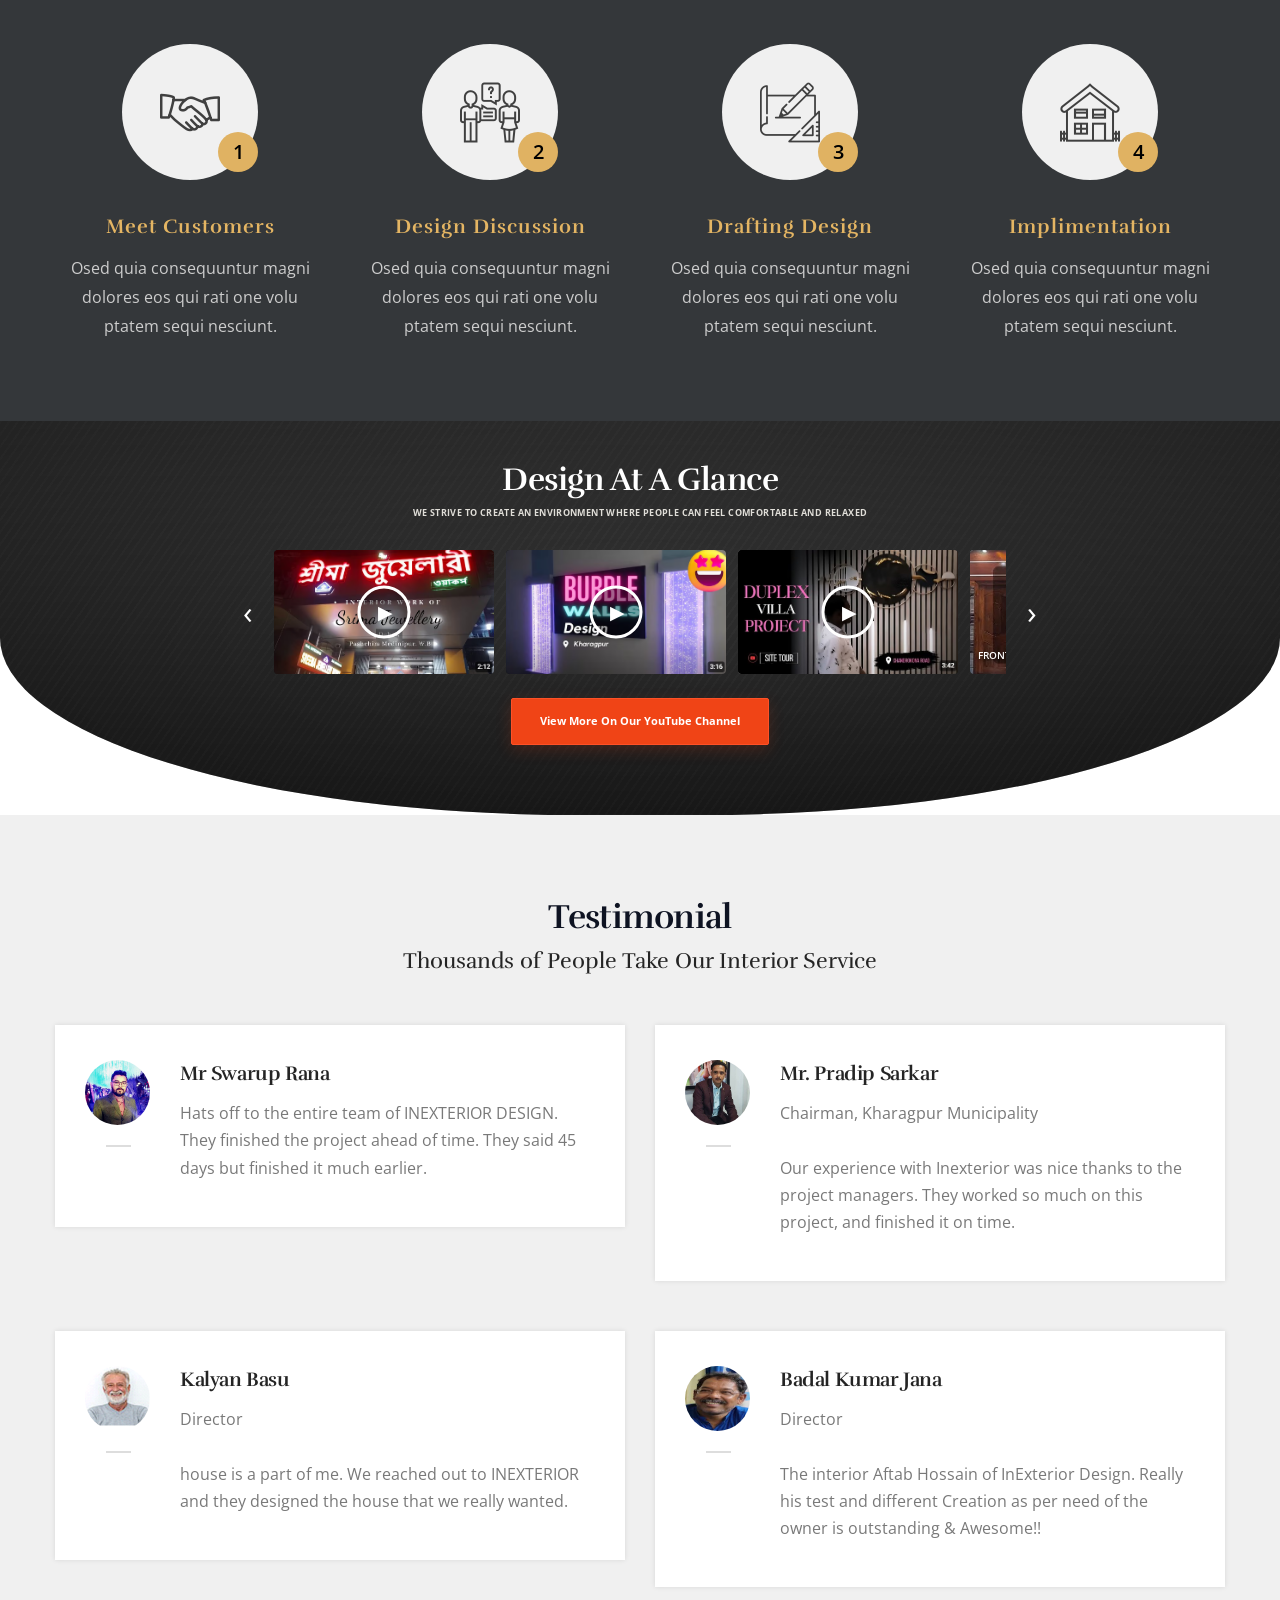
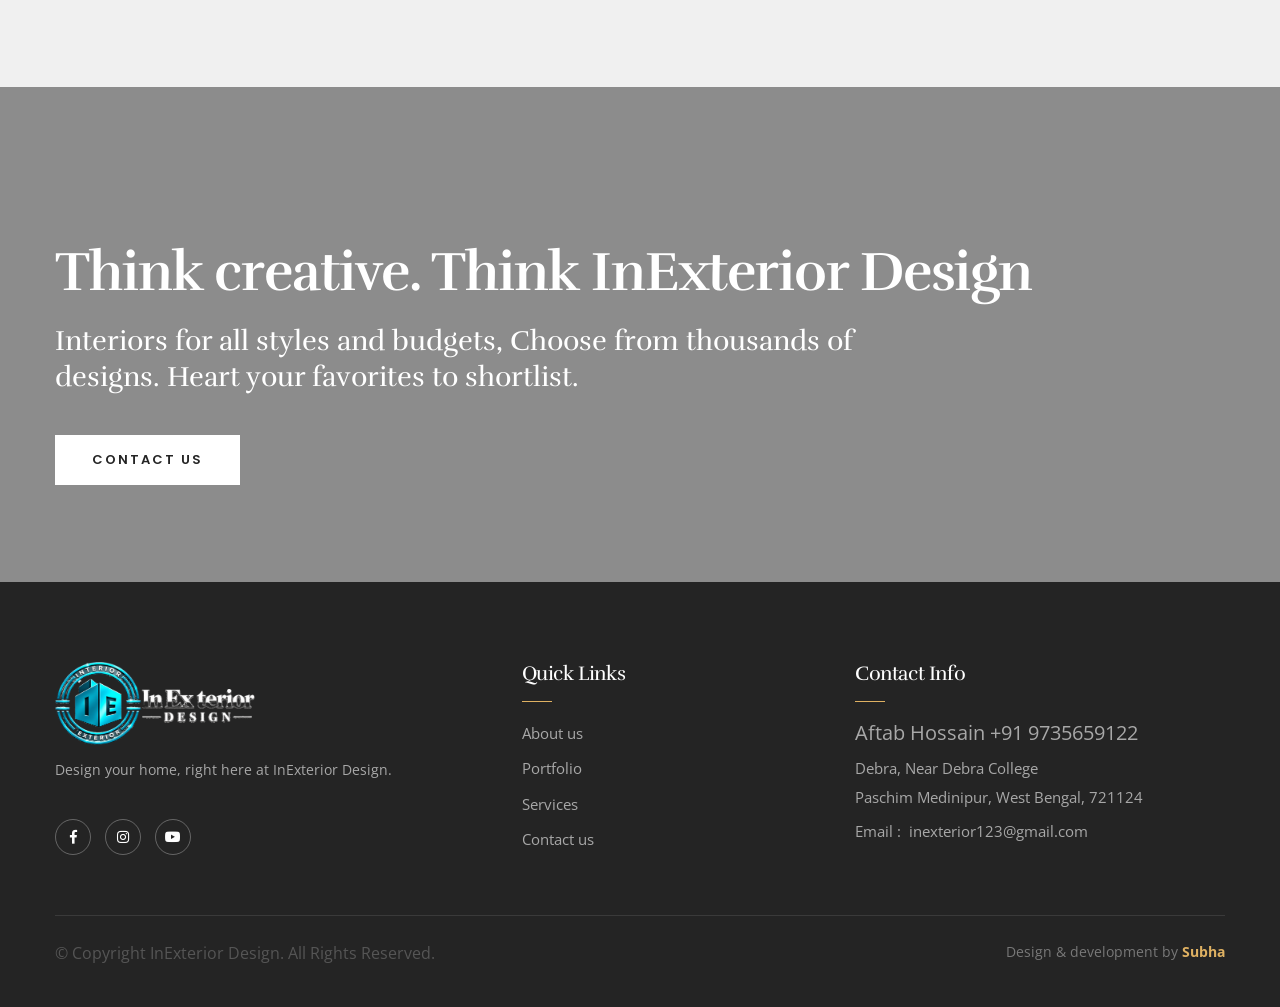
==== commit 68ebd7b7: "Fix contact information formatting in header" ====
--- a/index.html
+++ b/index.html
@@ -25,14 +25,14 @@
         <div class="header-top">
             <div class="auto-container clearfix">
                 <div class="top-left clearfix">
-                    <div class="text"><span class="icon flaticon-call-answer"></span> Need help? Call Us Now : <a href="tel:+91 9735659122" class="number">+91 9735659122</a></div>
+                    <div class="text"><span class="icon flaticon-call-answer"></span> : <a href="tel:+91 9735659122" class="number">+91 9735659122</a></div>
 					
                 </div>
                 <div class="top-right clearfix">
                     <!-- Info List -->
 					<ul class="info-list">
                         <li><a href="portfolio.html">Our Portfolio</a></li>
-						<li class="quote"><a href="contact.php">Get Free Quote</a></li>
+						<li class="quote"><a href="contact.html">Get Free Quote</a></li>
                     </ul>
                 </div>
             </div>
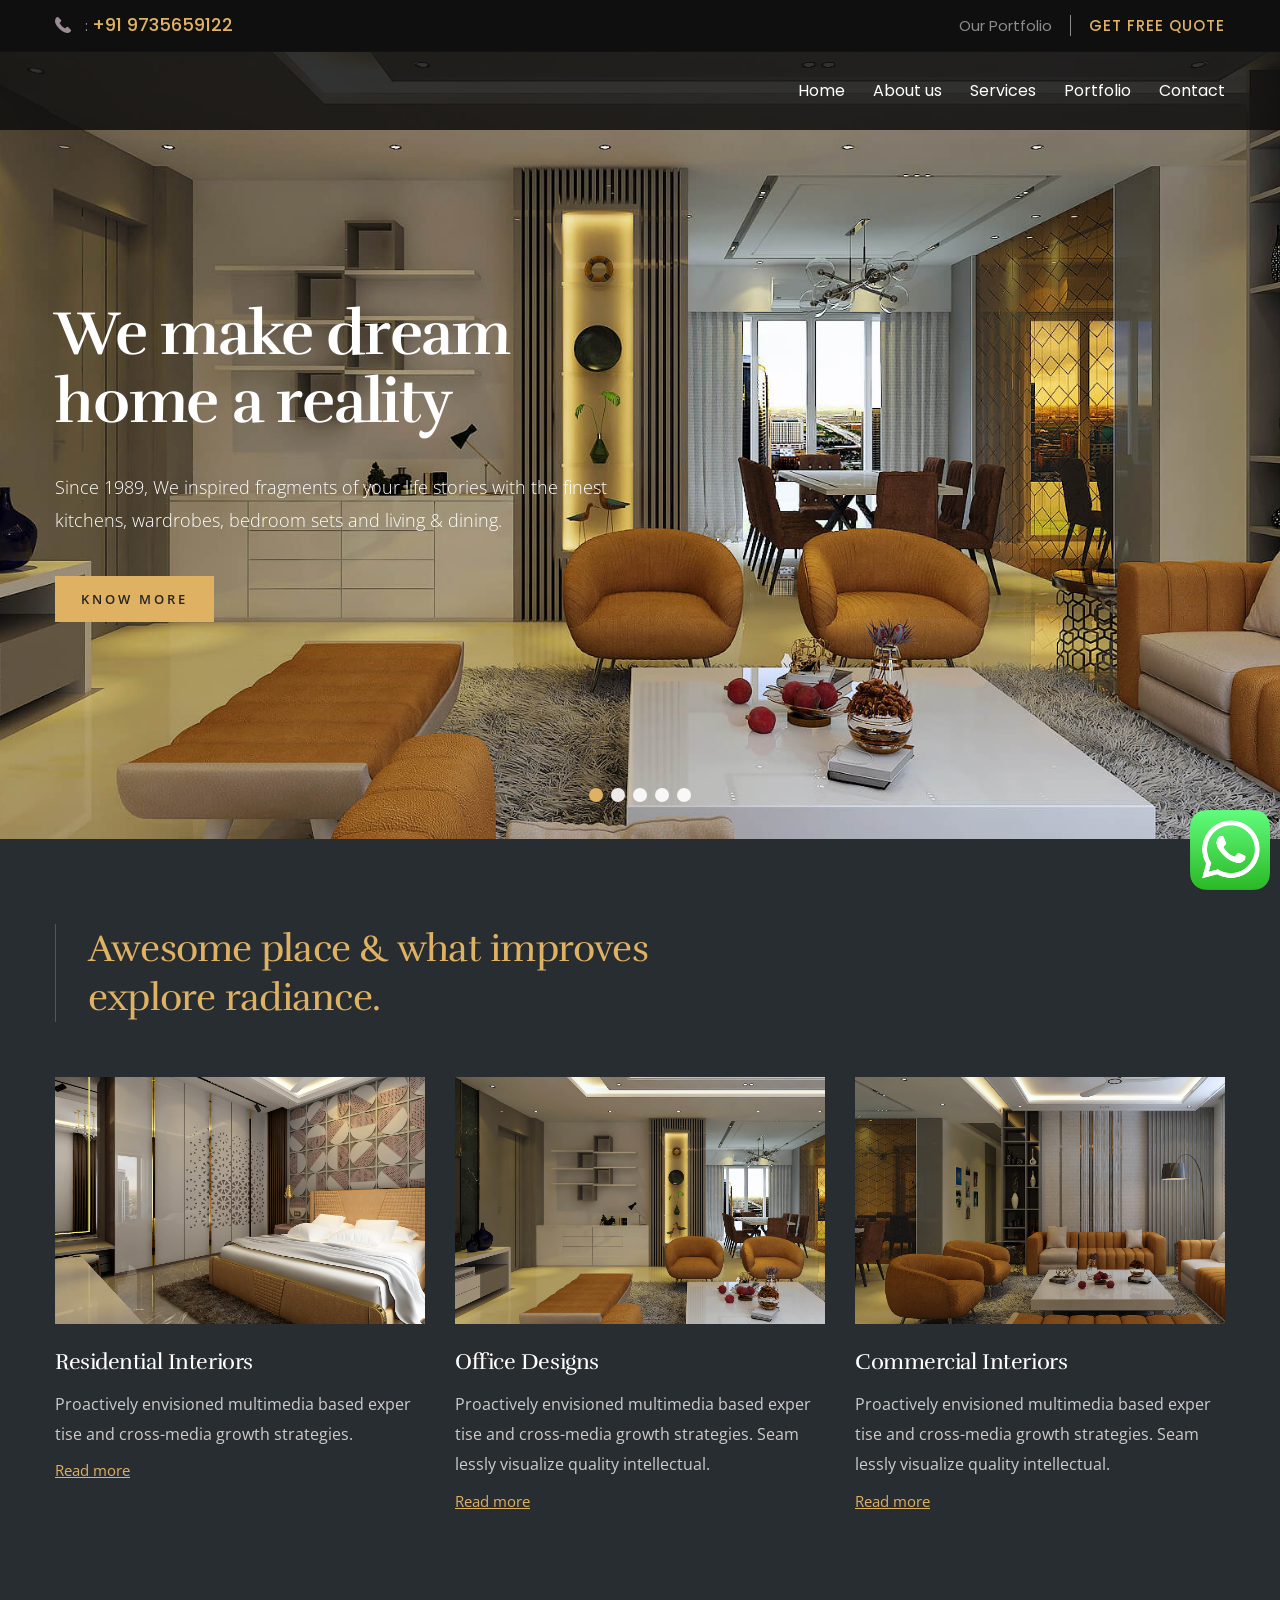
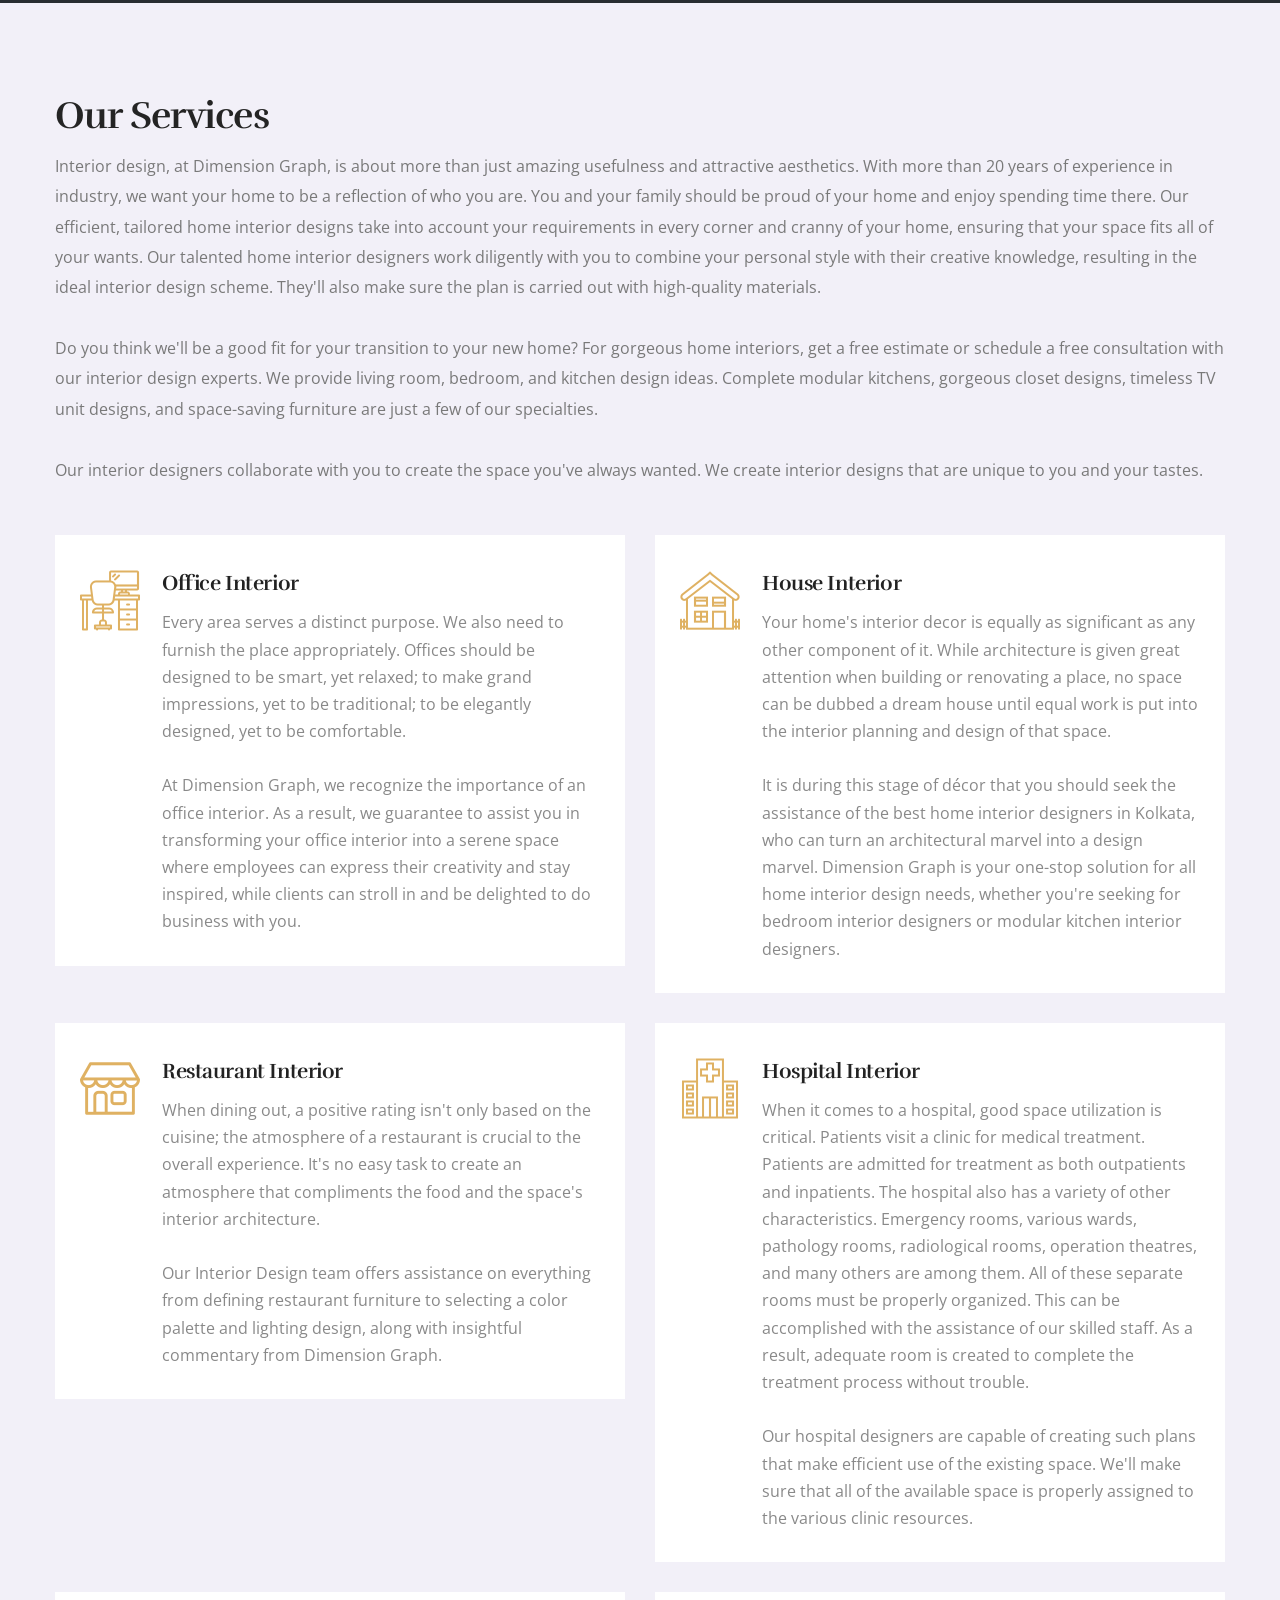
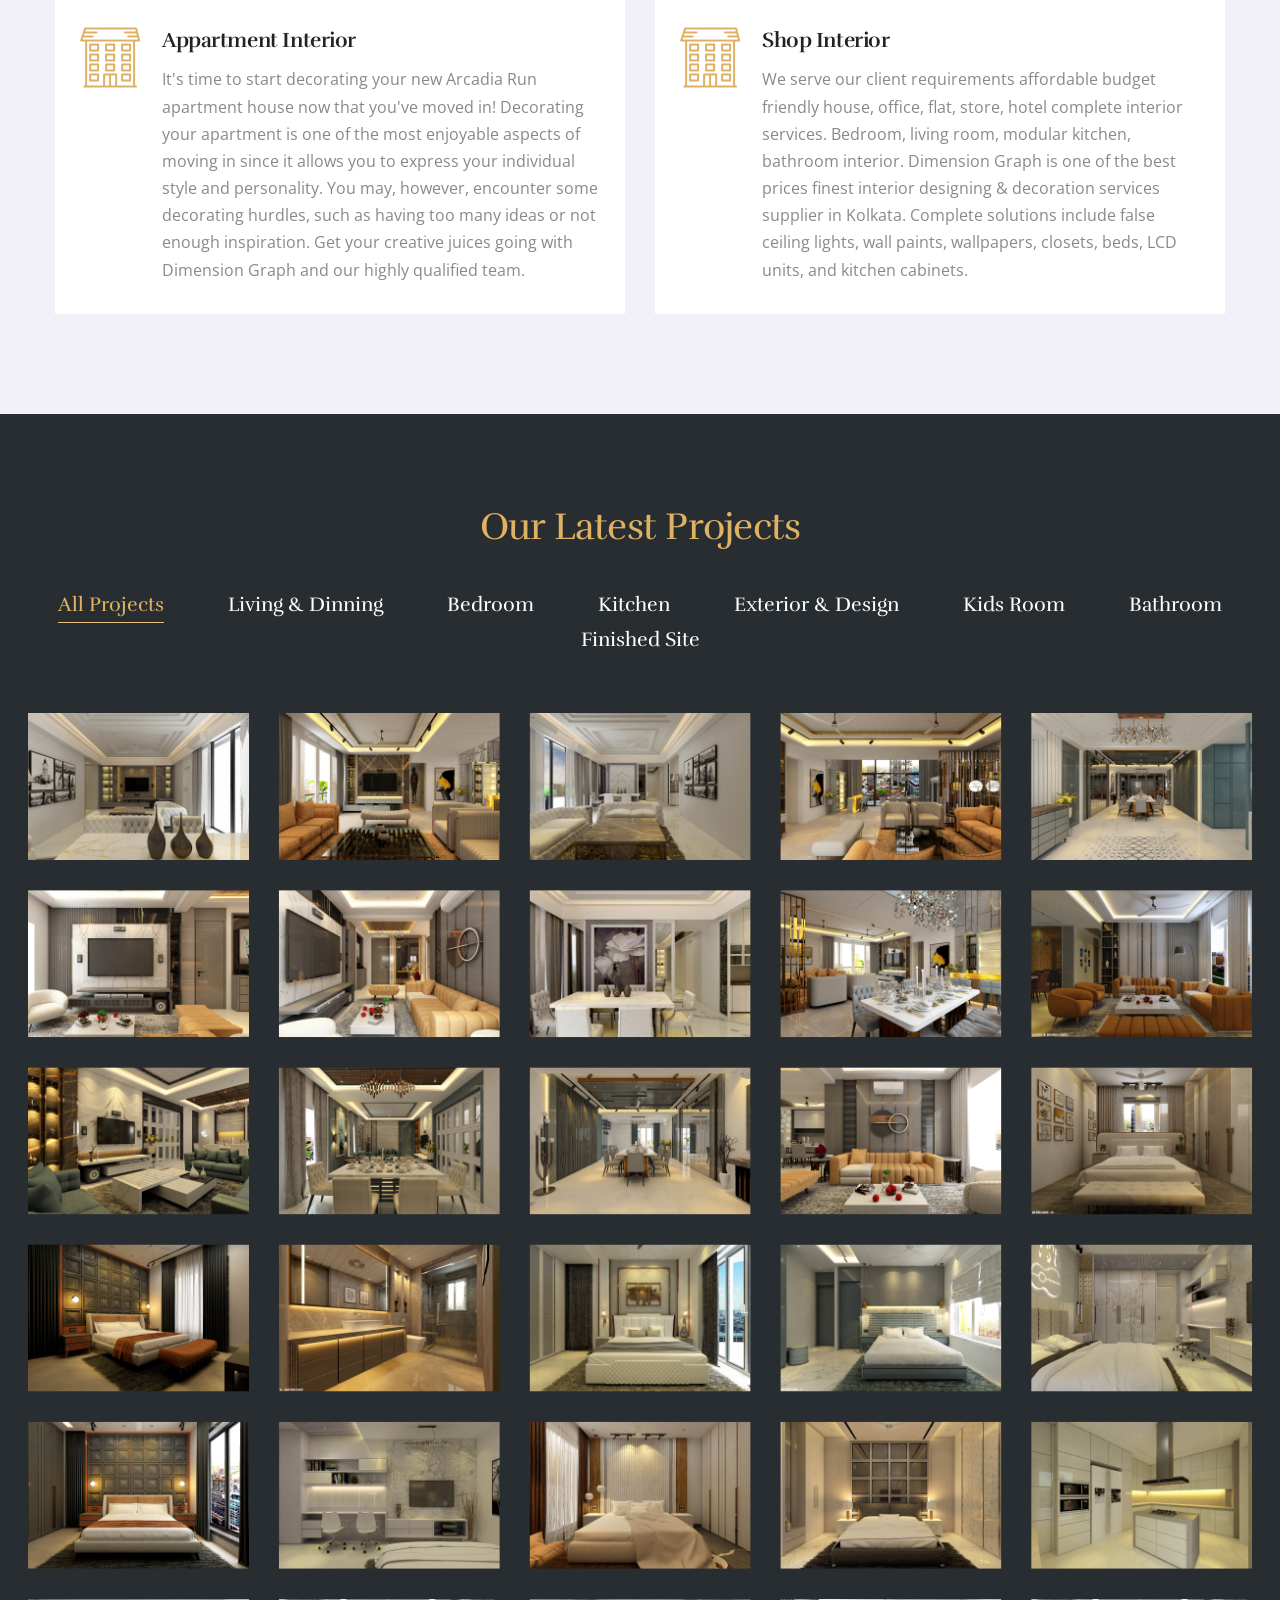
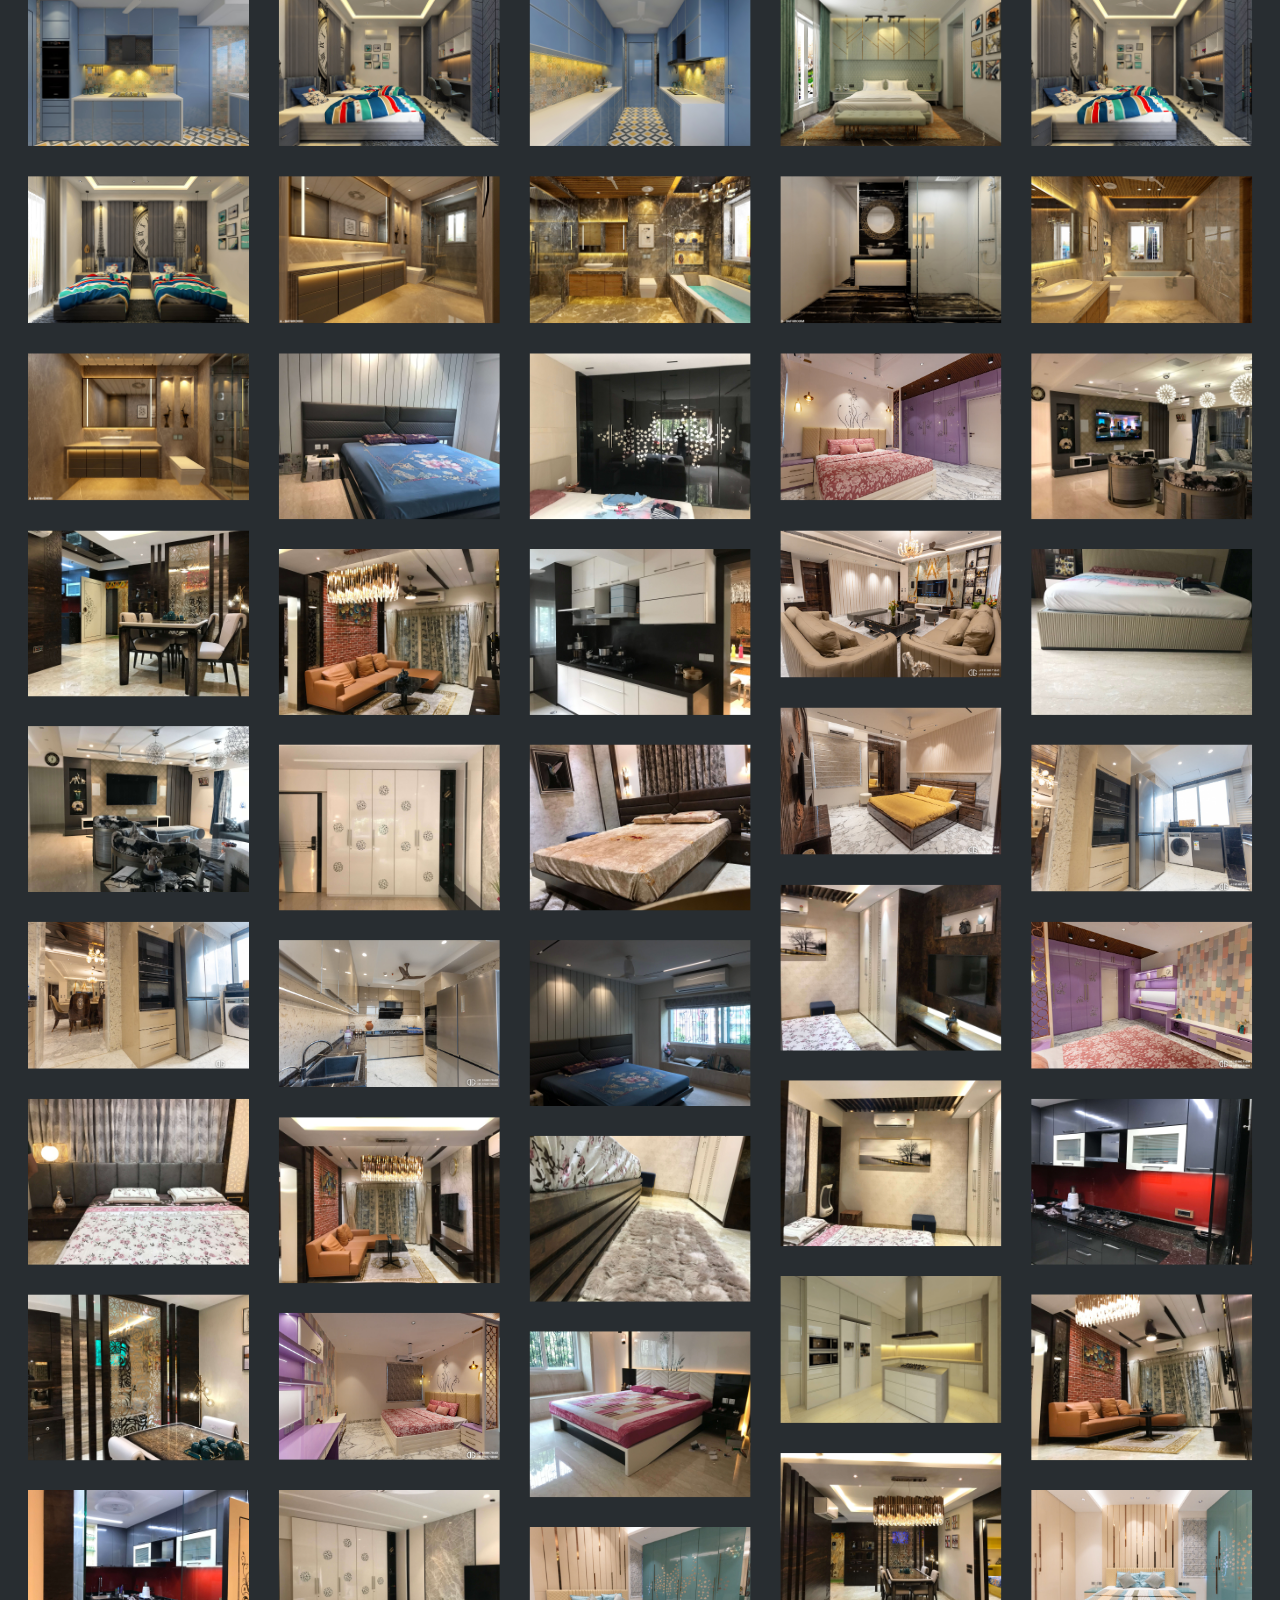
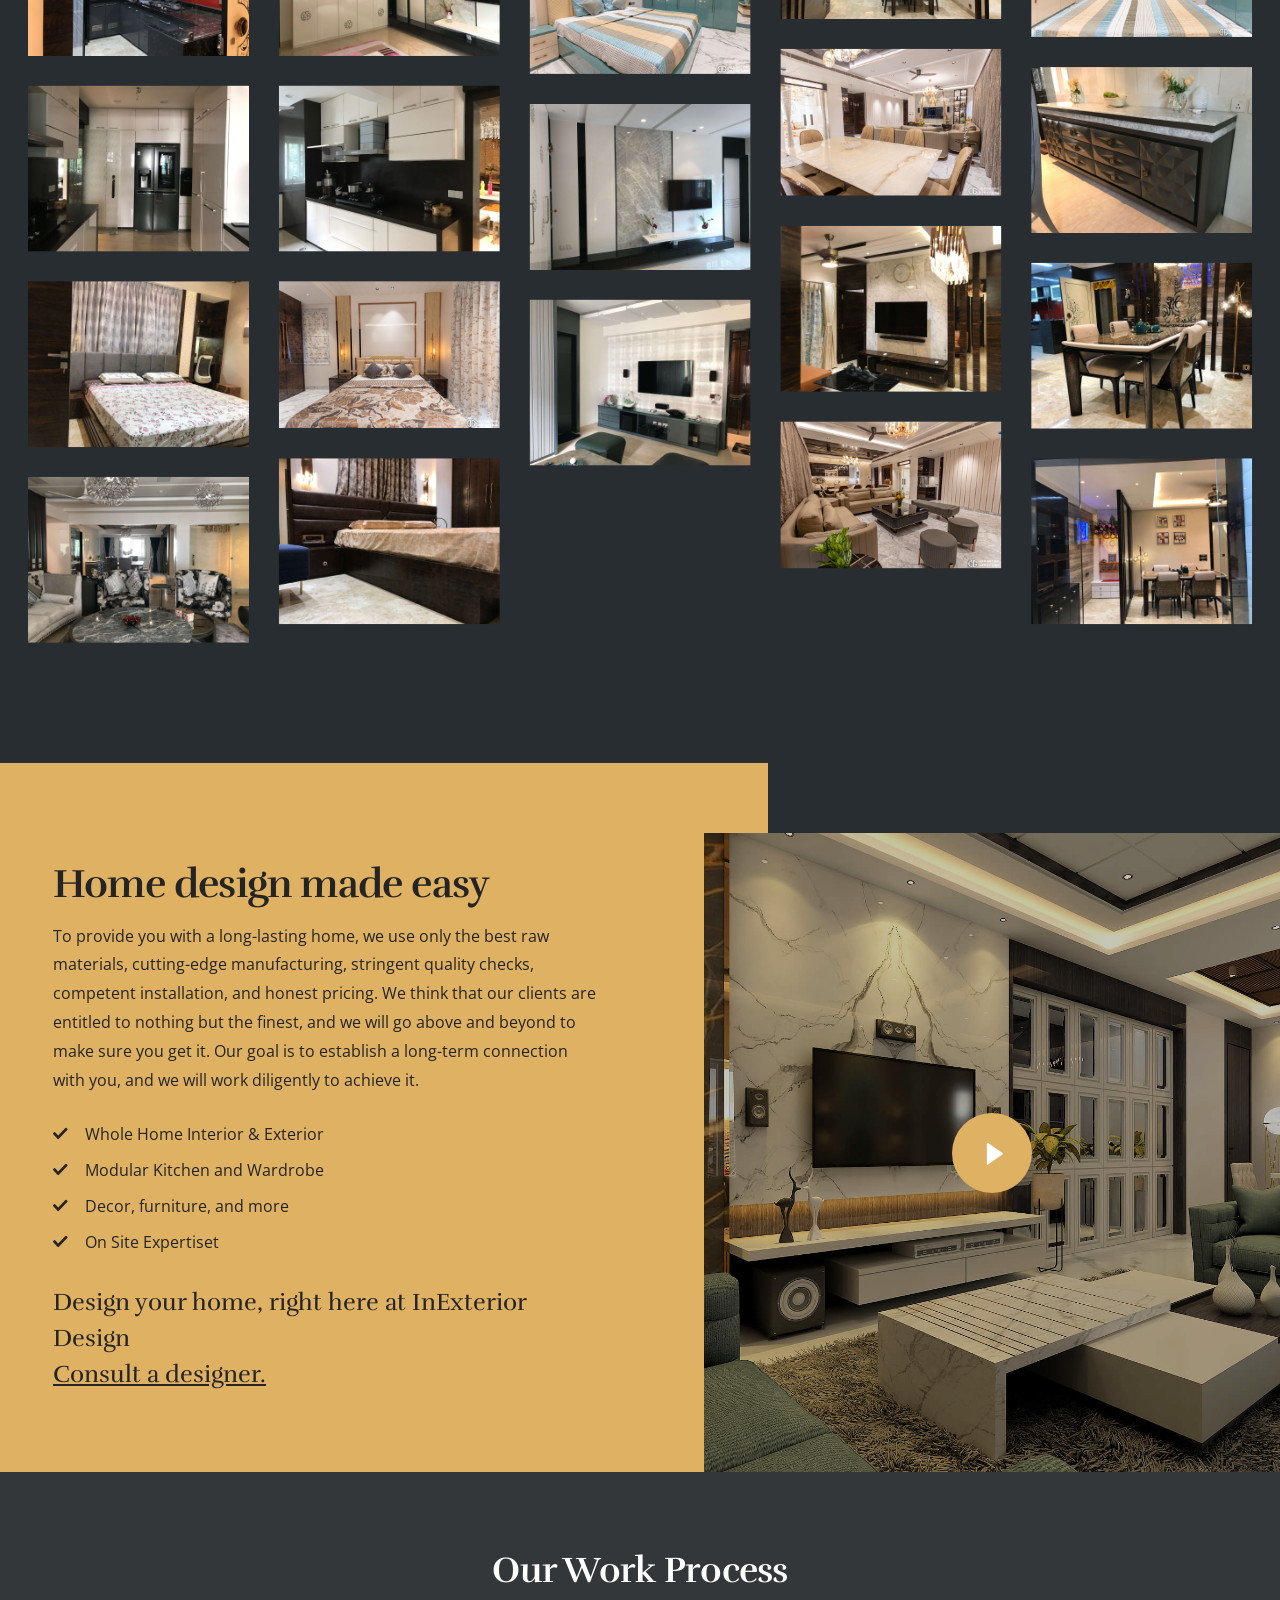
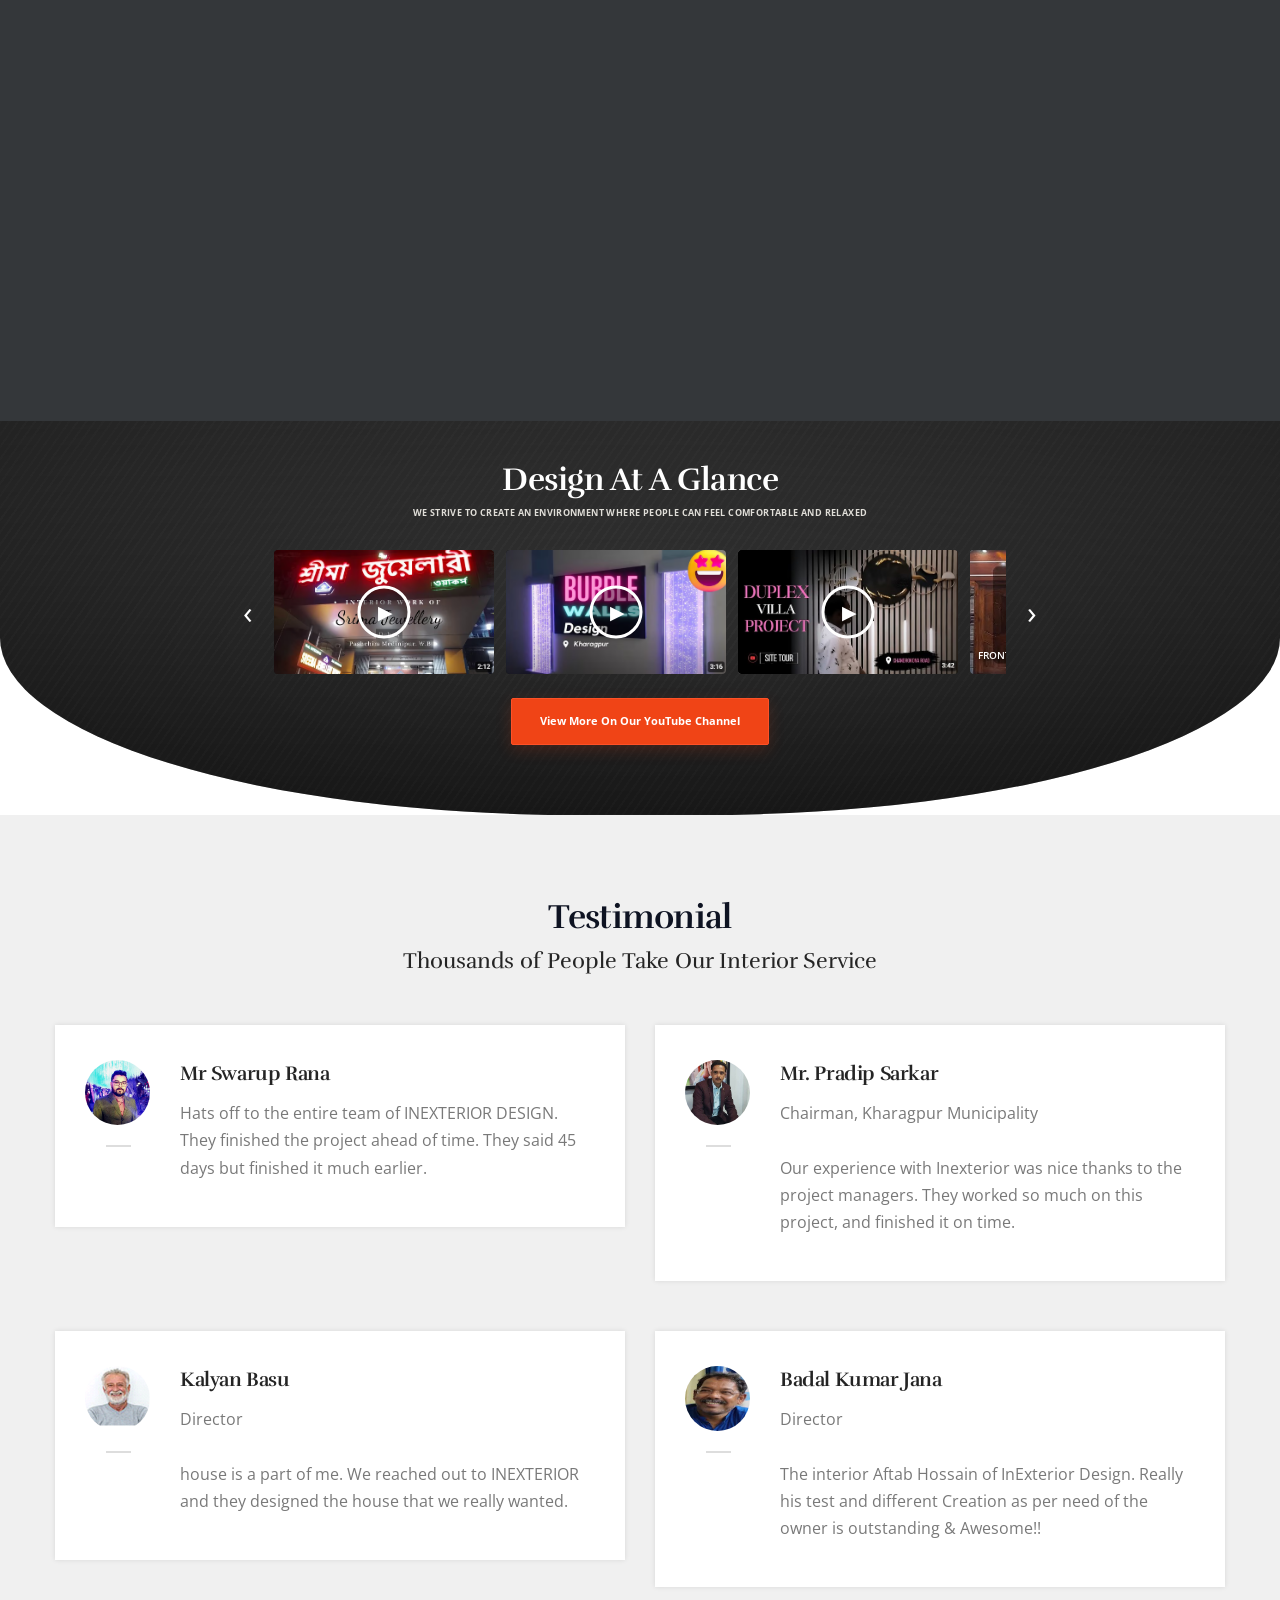
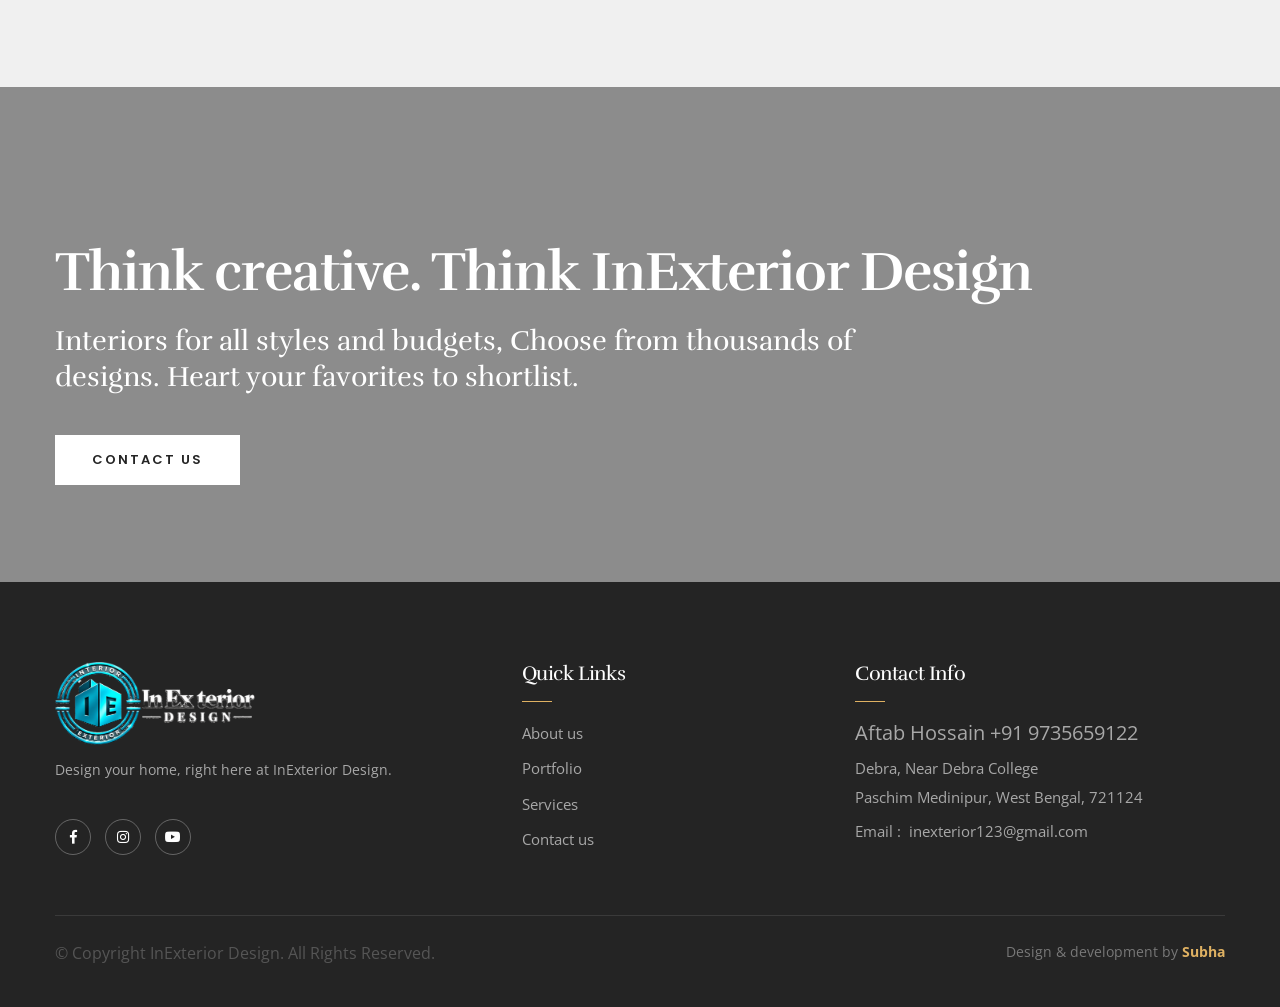
==== commit 81614c53: "Update logo image source in index.html" ====
--- a/index.html
+++ b/index.html
@@ -45,7 +45,7 @@
                 <div class="auto-container clearfix">
                     <!--Info-->
                     <div class="logo-outer">
-                        <div class="logo"><a href="./"><img src="images/logo.png" class="py-3" width="200" alt="" title=""></a></div>
+                        <div class="logo"><a href="./"><img file_000000003548820abd320a20c6c7b633.png" class="py-3" width="200" alt="" title=""></a></div>
                     </div>
 
                     <!--Nav Box-->
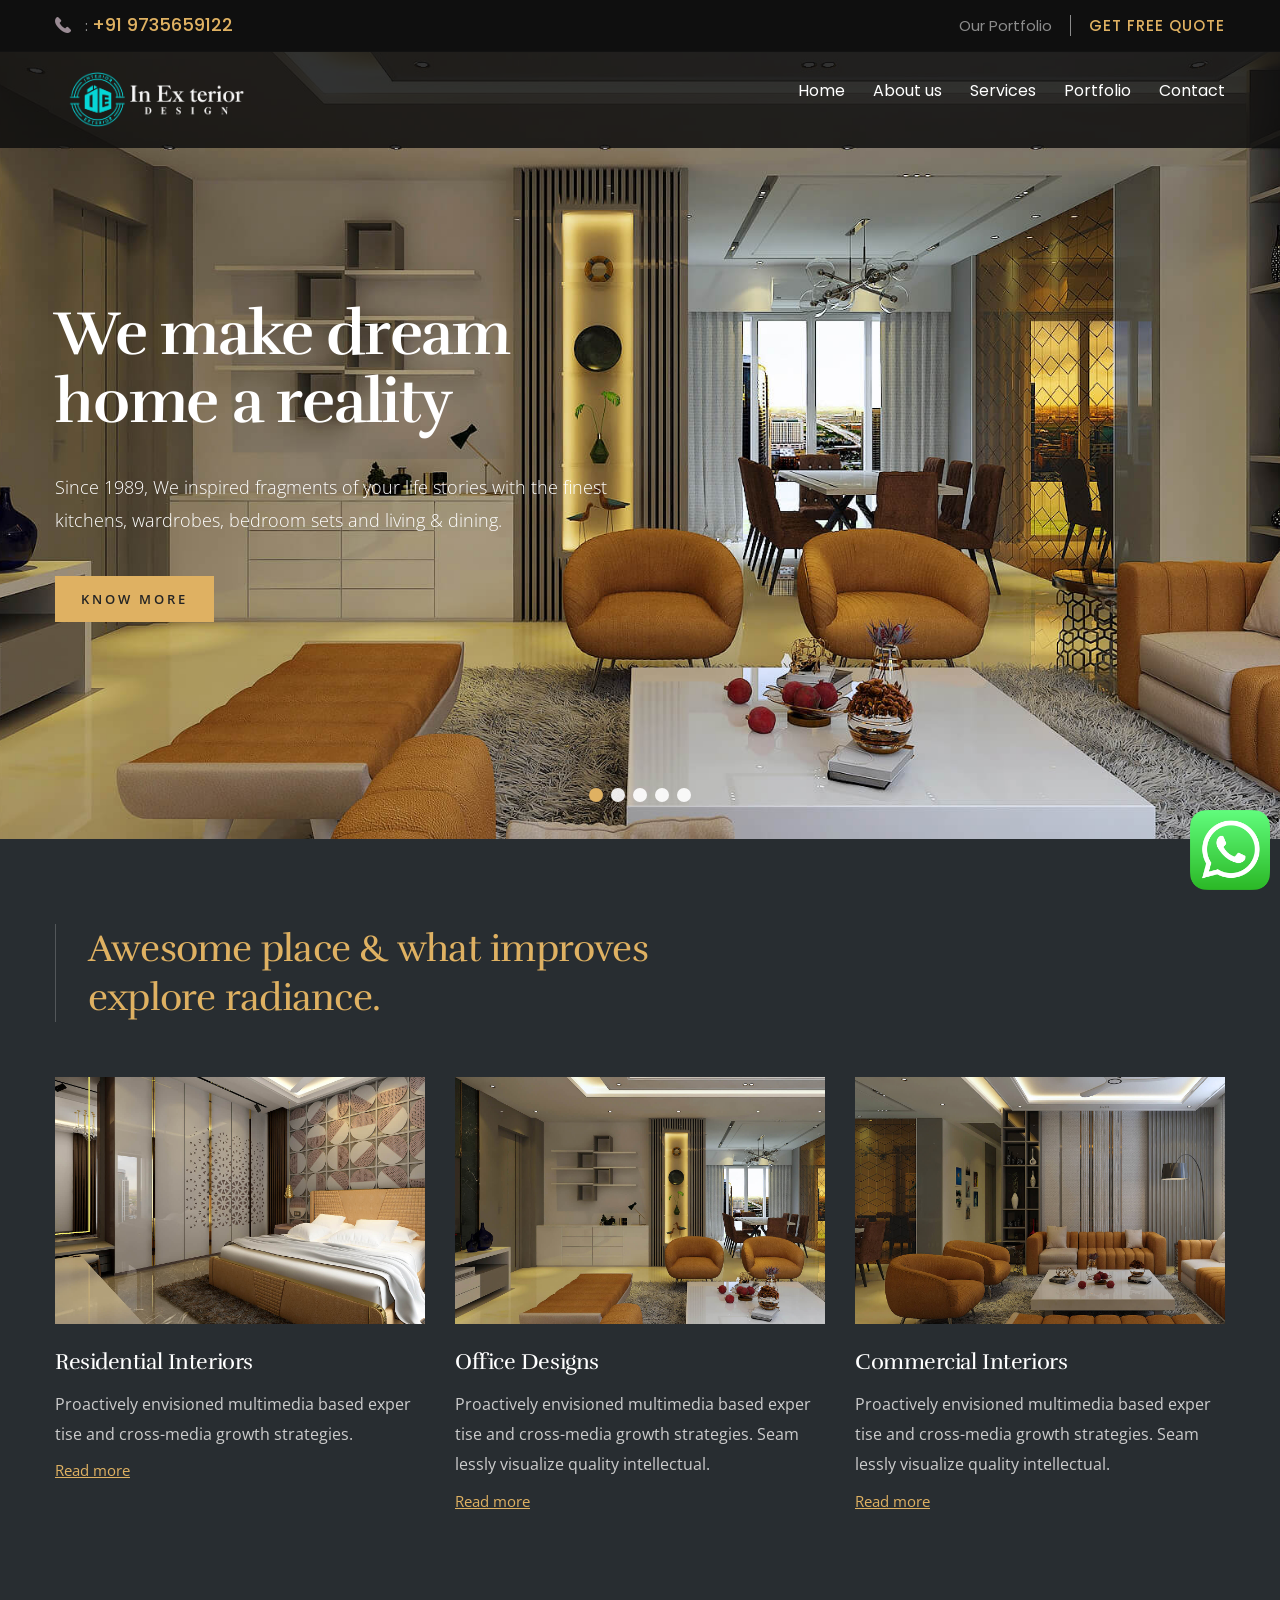
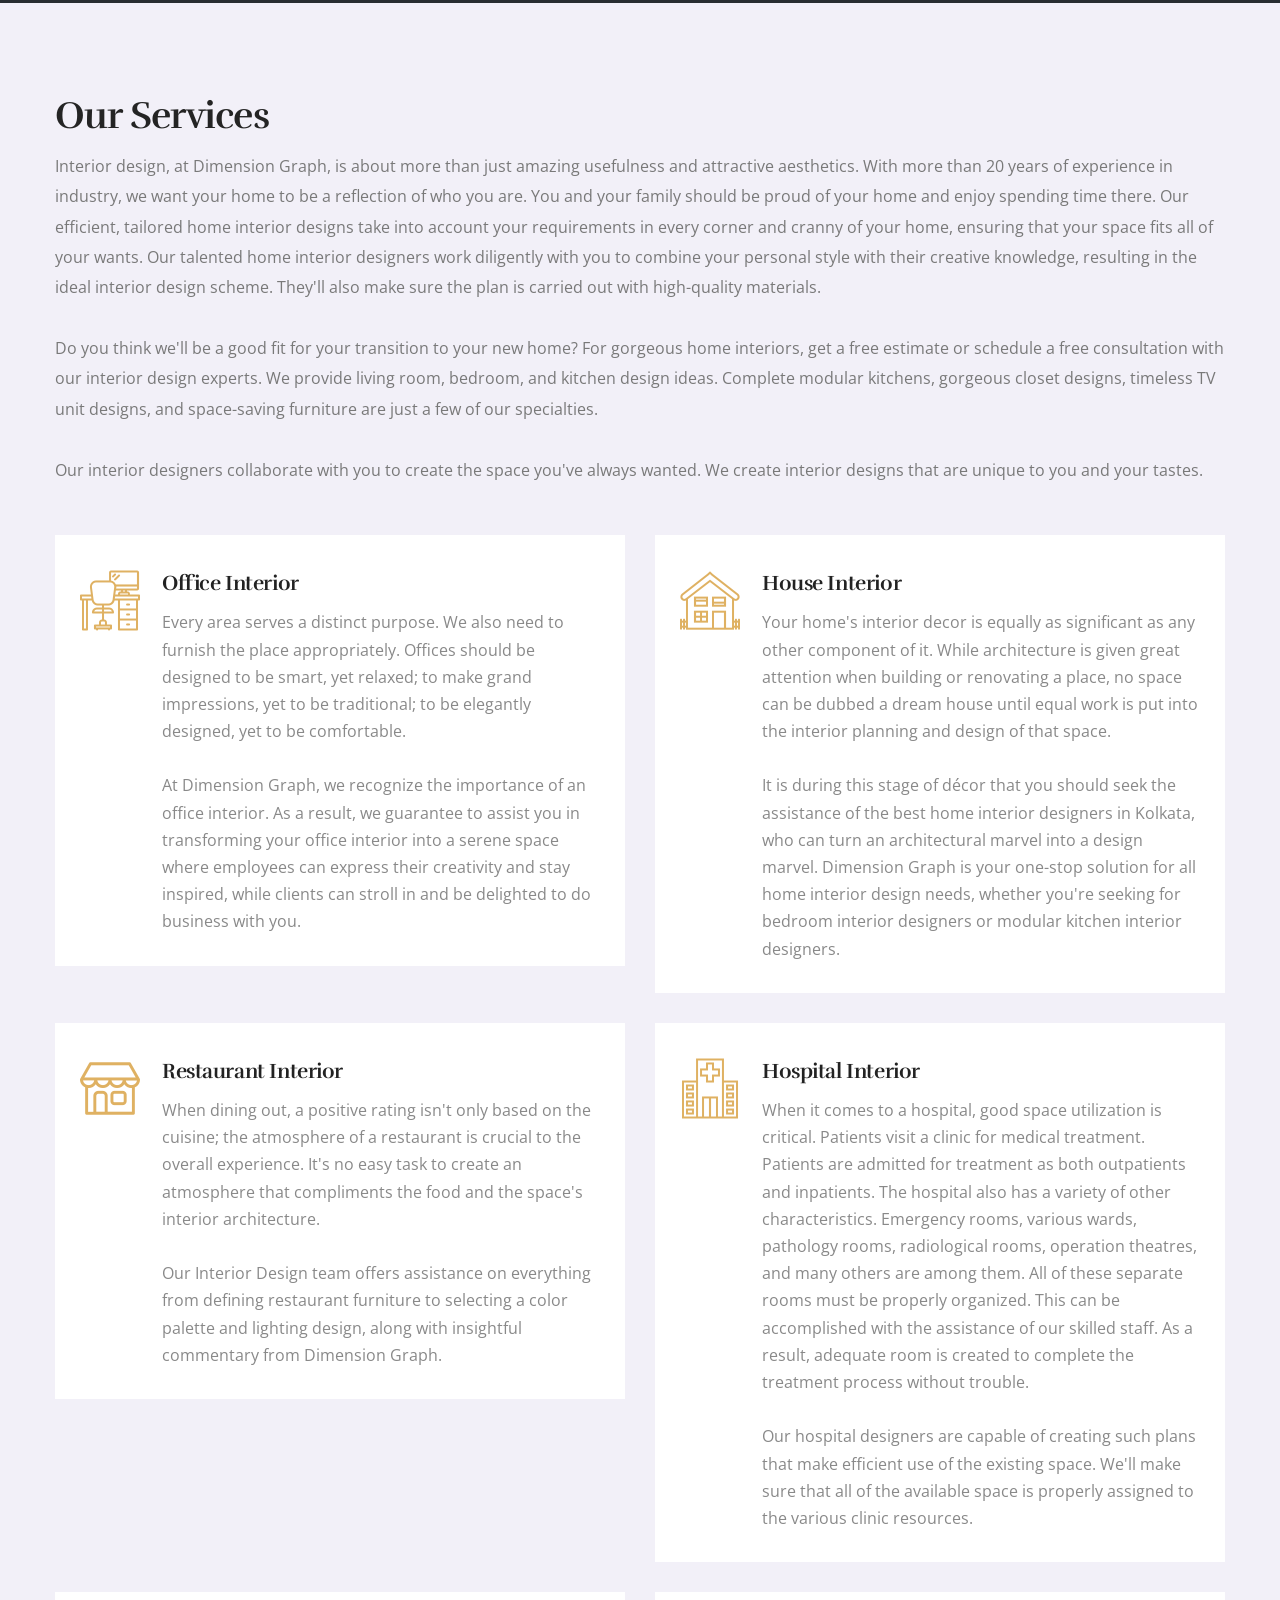
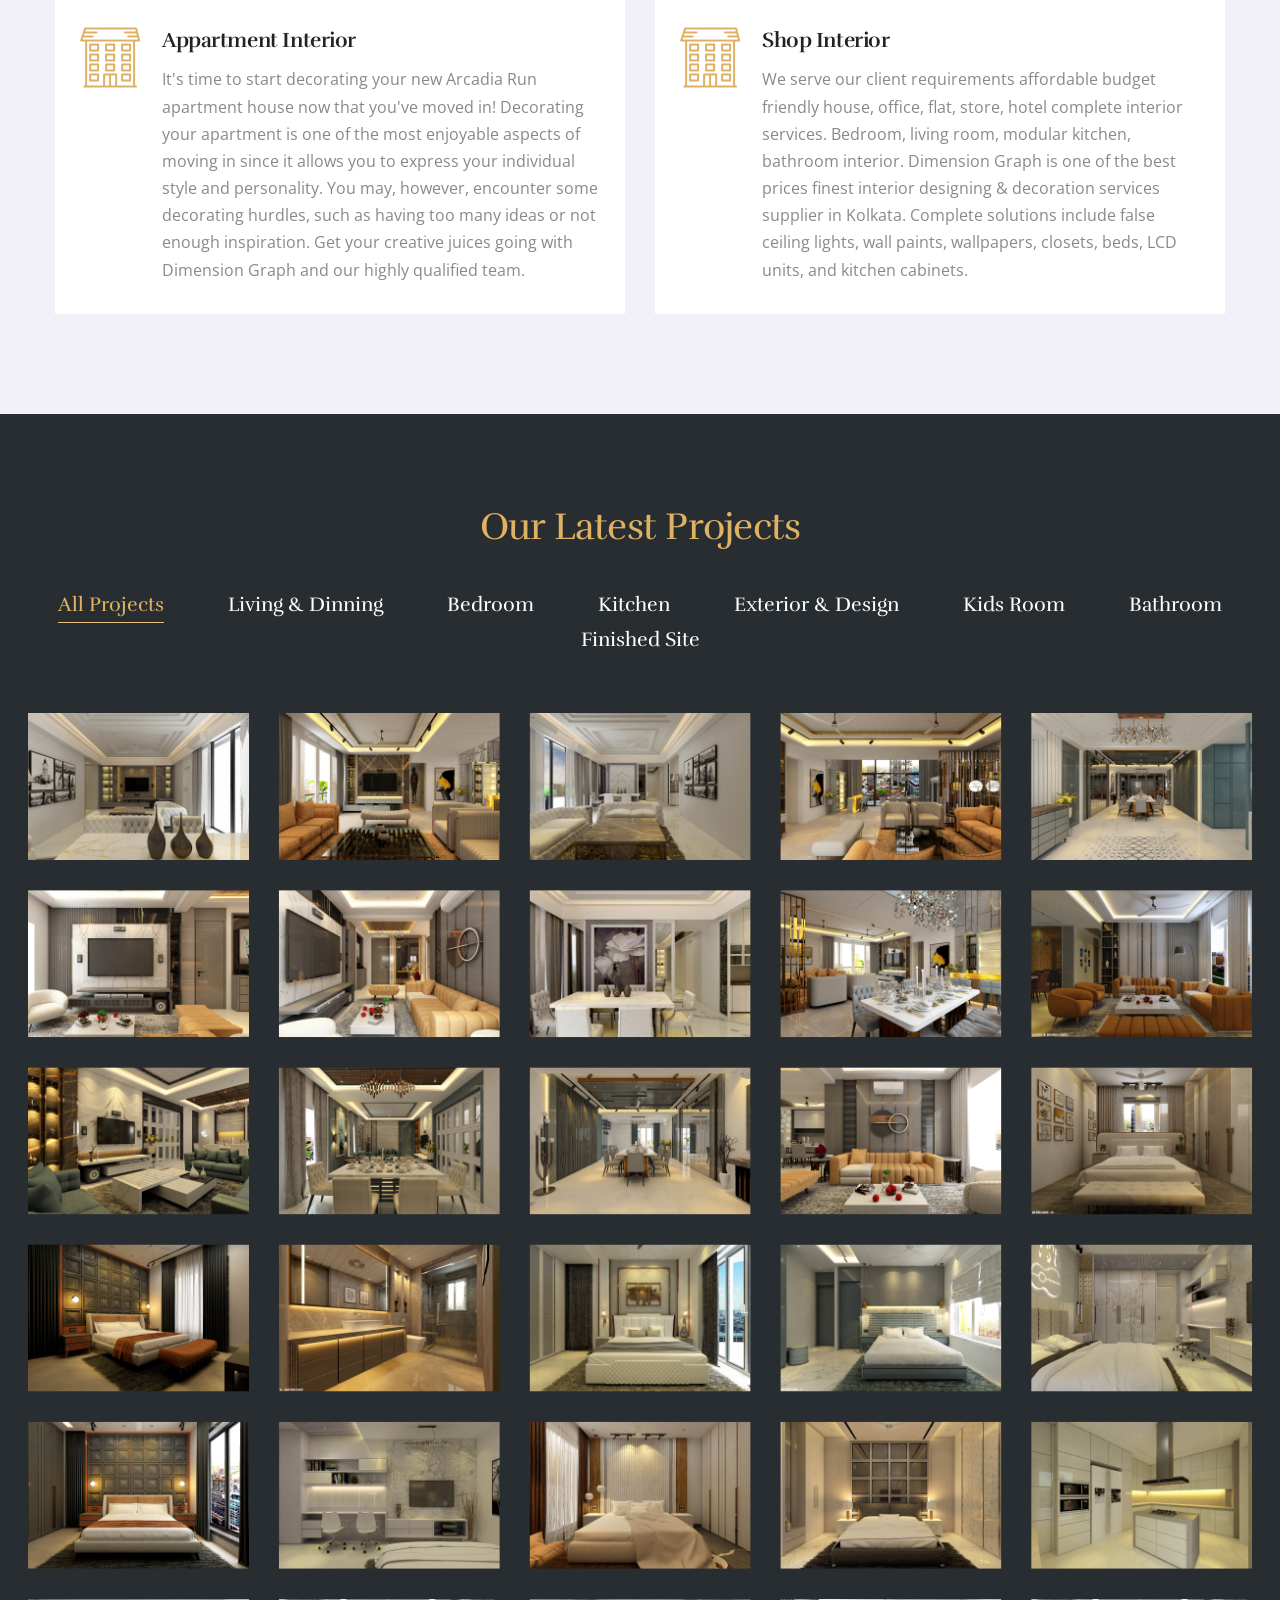
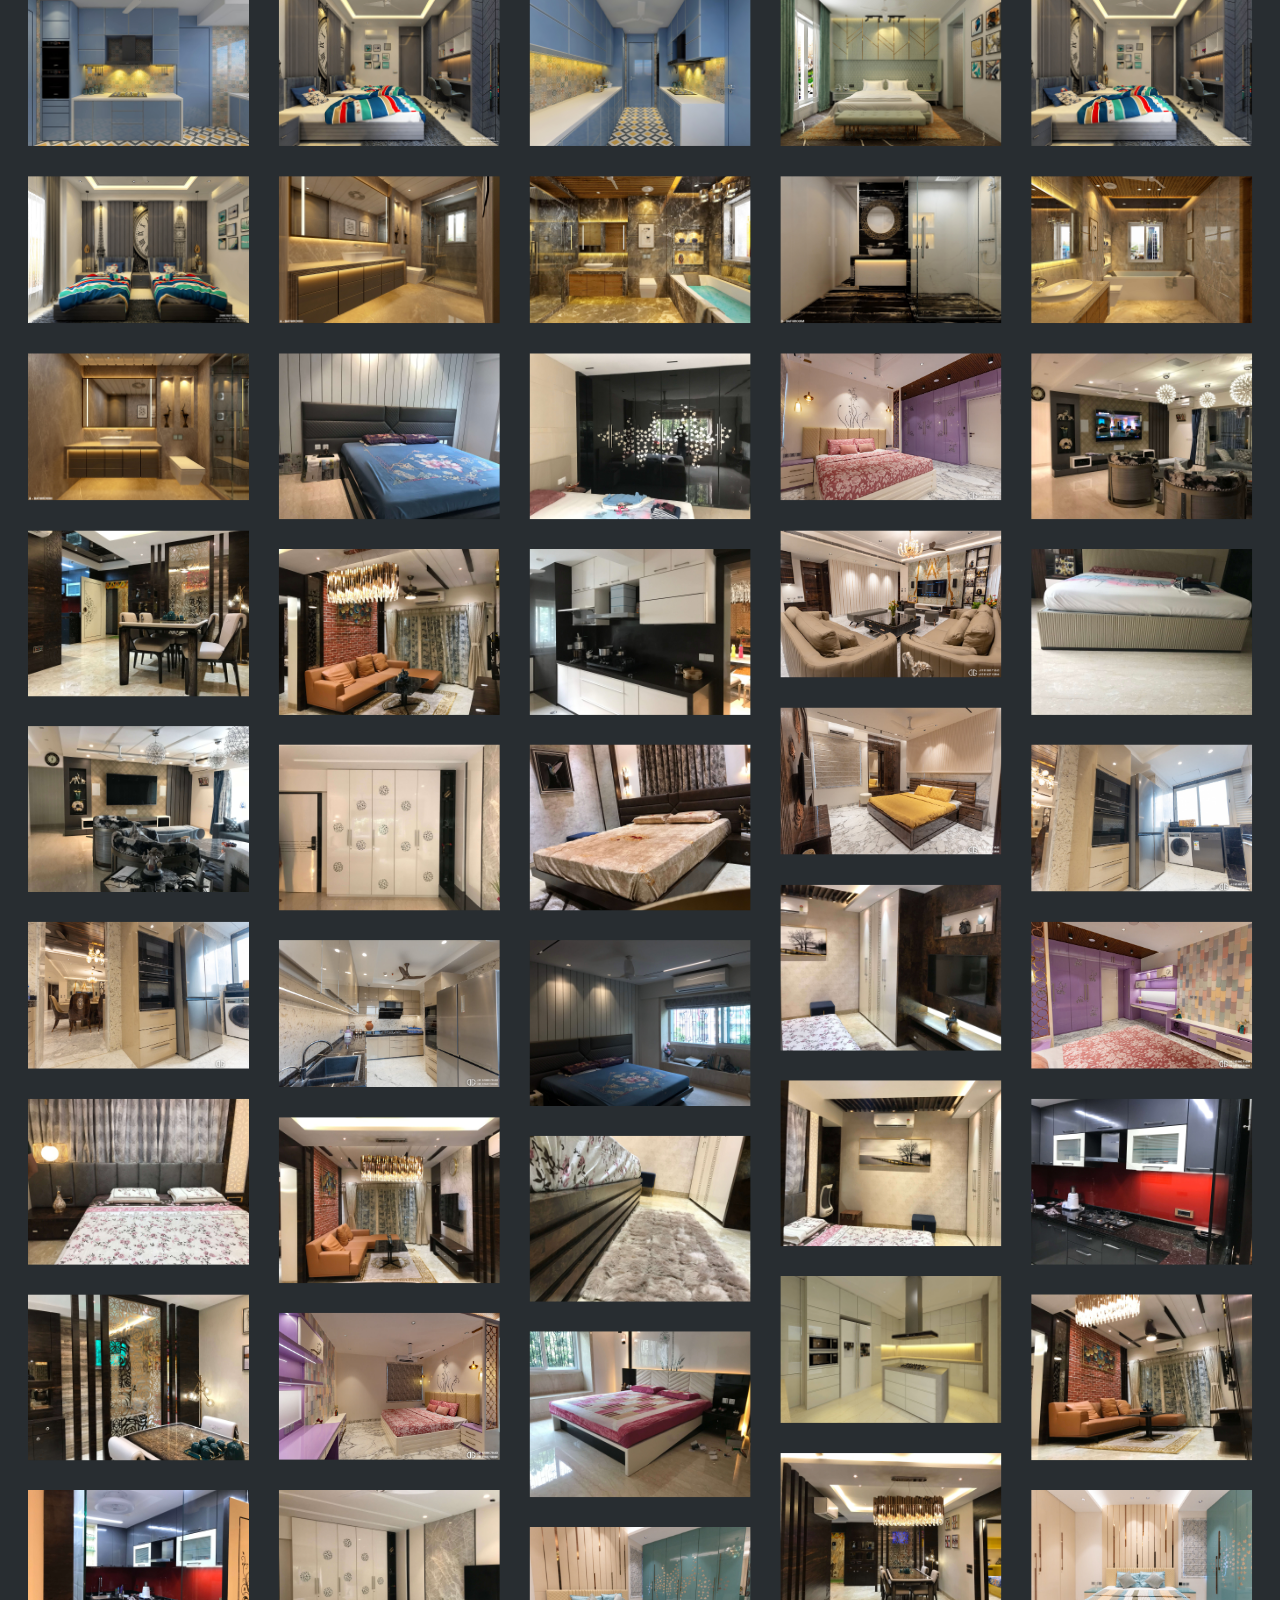
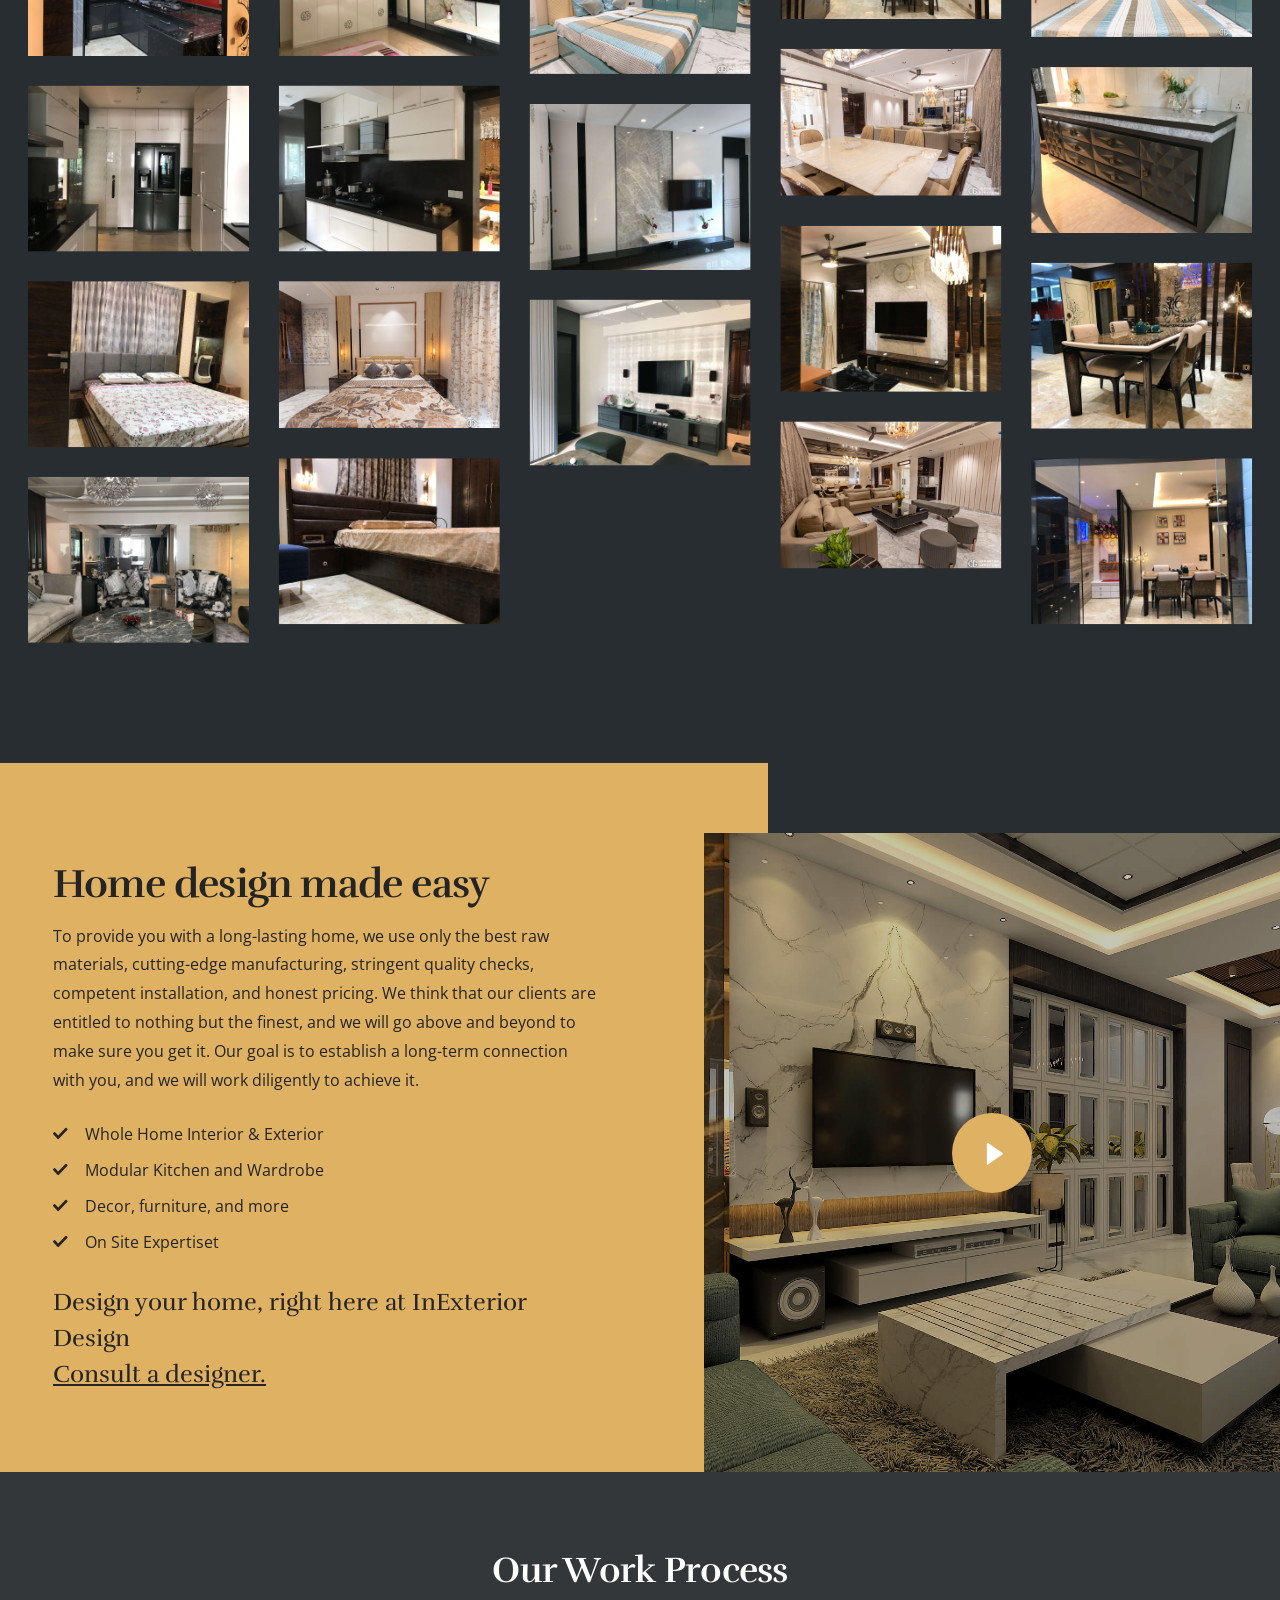
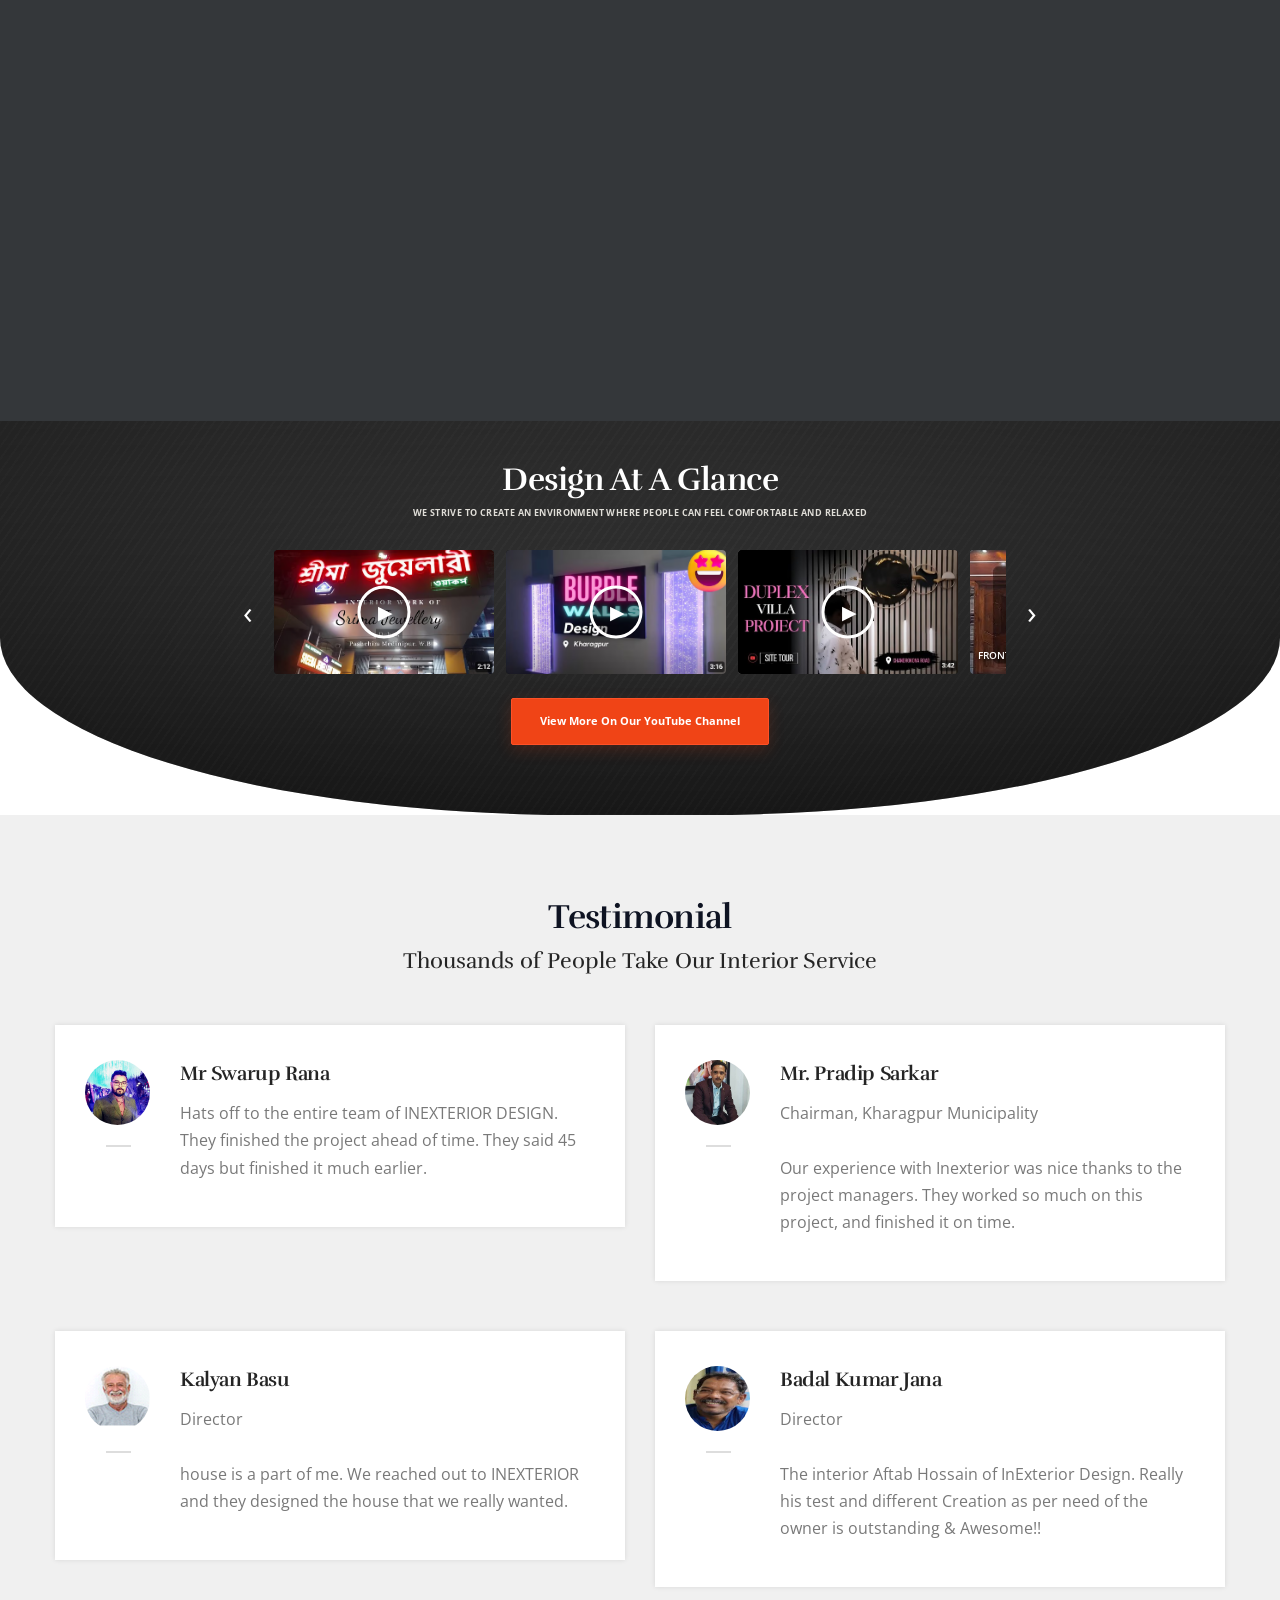
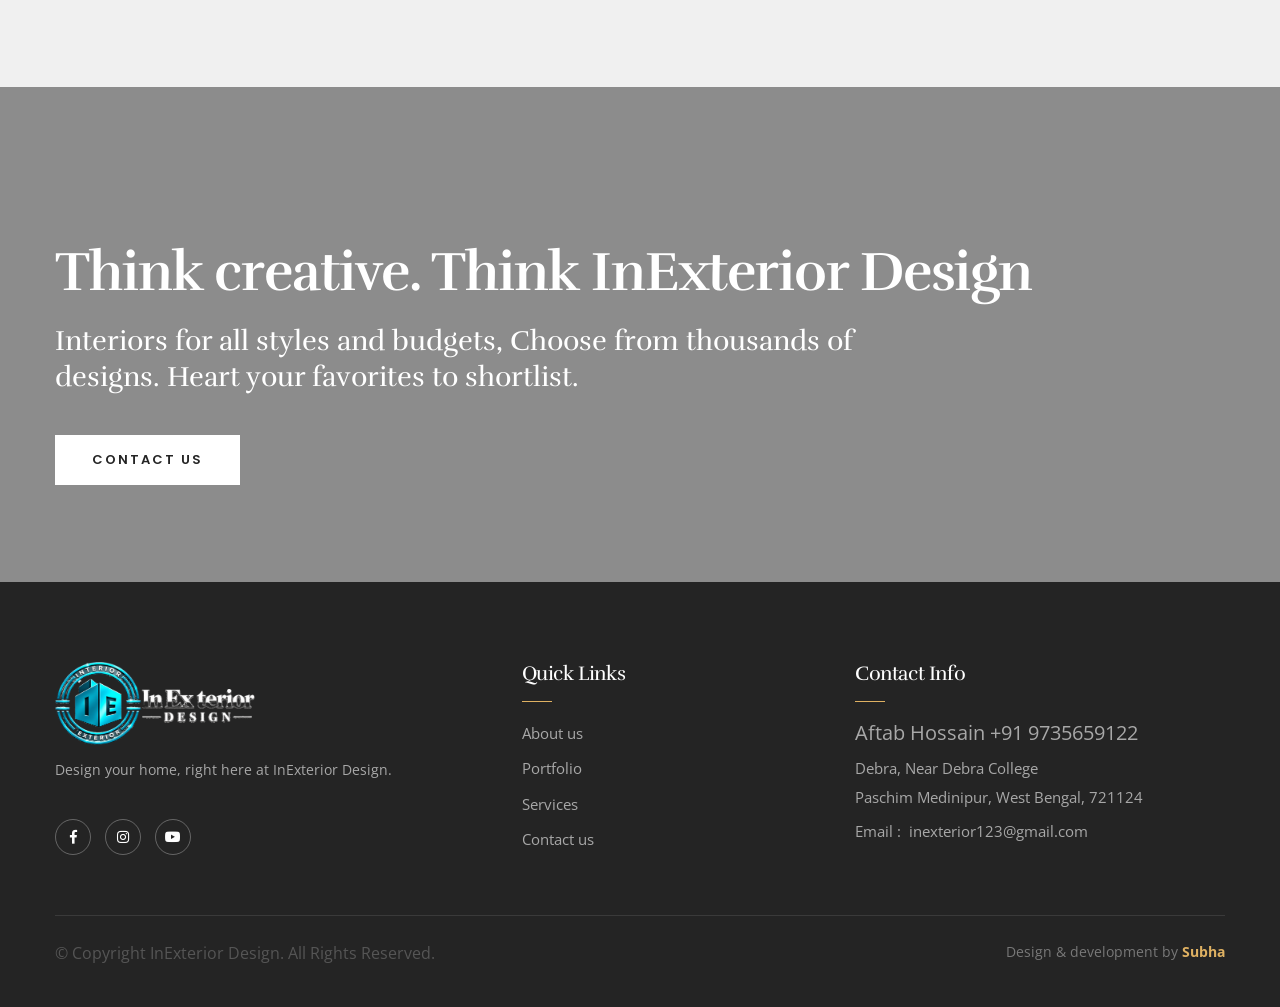
==== commit 88590ba9: "Update image source paths in index.html" ====
--- a/index.html
+++ b/index.html
@@ -45,7 +45,7 @@
                 <div class="auto-container clearfix">
                     <!--Info-->
                     <div class="logo-outer">
-                        <div class="logo"><a href="./"><img file_000000003548820abd320a20c6c7b633.png" class="py-3" width="200" alt="" title=""></a></div>
+                        <div class="logo"><a href="./"><img src="images/file_000000003548820abd320a20c6c7b633.png" class="py-3" width="200" alt="" title=""></a></div>
                     </div>
 
                     <!--Nav Box-->
@@ -87,7 +87,7 @@
             <div class="close-btn"><span class="icon flaticon-cancel"></span></div>
             
             <nav class="menu-box">
-                <div class="nav-logo"><a href="index-2.html"><img src="images/logo.png" alt="" title=""></a></div>
+                <div class="nav-logo"><a href="index-2.html"><img src="images/file_000000003548820abd320a20c6c7b633.png" alt="" title=""></a></div>
                 <ul class="navigation clearfix"><!--Keep This Empty / Menu will come through Javascript--></ul>
 				<!--Social Links-->
 				<div class="social-links">
